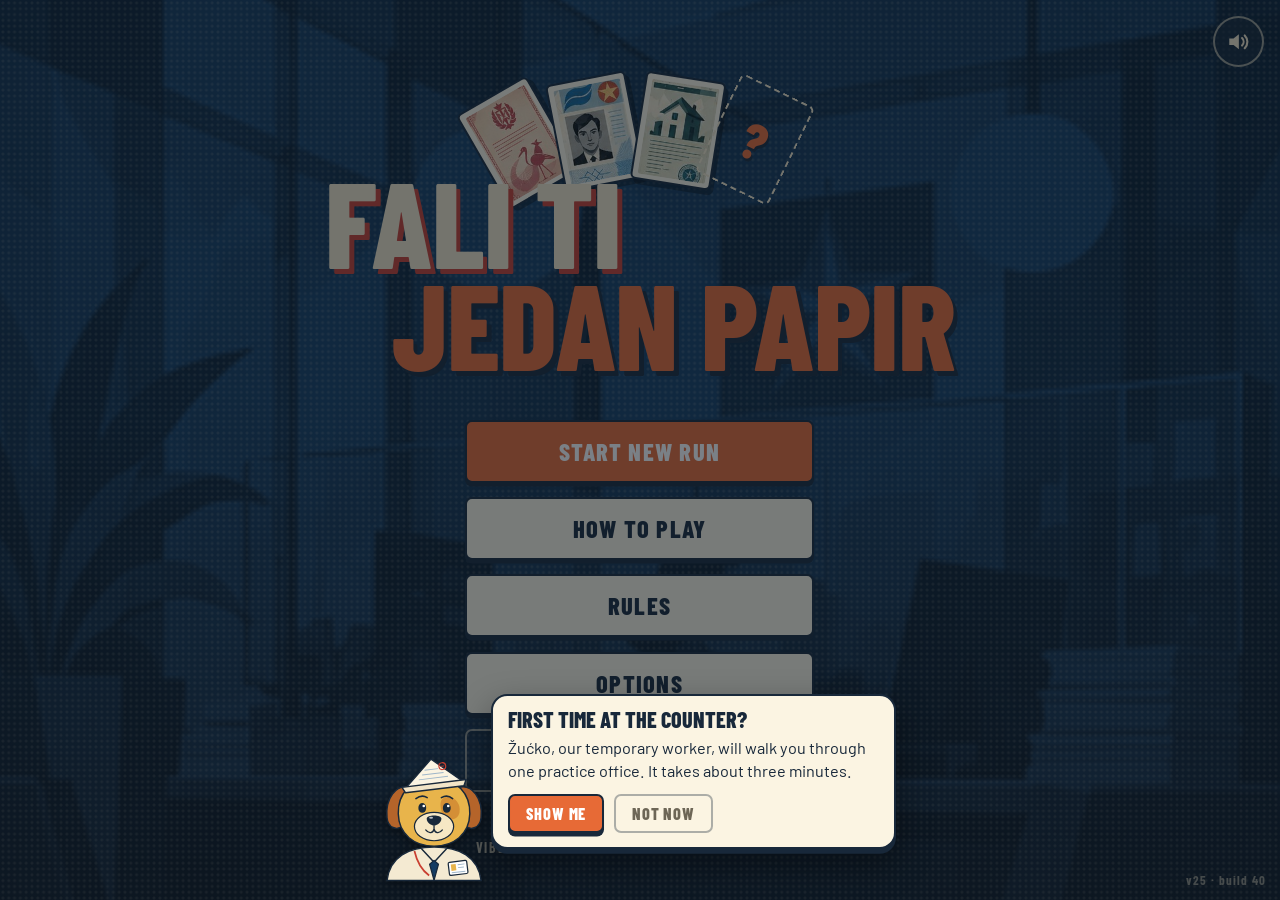
==== index.html @ 10c95b0d "v25: tutorial (practice office with Žućko, the puppy temp worker) and languages (Bosnian/Croatian, S" ====
<!doctype html>
<html lang="en"><head><meta charset="utf-8"><meta name="viewport" content="width=device-width,initial-scale=1,viewport-fit=cover"><meta name="apple-mobile-web-app-capable" content="yes"><meta name="theme-color" content="#e7d7b4">
<title>Fali Ti Jedan Papir</title>
<!-- icons: home screen (iOS, 180x180; apple-touch-icon.png sits next to this file too) and browser tab -->
<link rel="apple-touch-icon" sizes="180x180" href="[data-uri]">
<link rel="icon" type="image/svg+xml" href="data:image/svg+xml,%3Csvg%20xmlns%3D%22http%3A//www.w3.org/2000/svg%22%20viewBox%3D%220%200%2064%2064%22%3E%3Crect%20width%3D%2264%22%20height%3D%2264%22%20rx%3D%2214%22%20fill%3D%22%23153c62%22/%3E%3Crect%20x%3D%2214%22%20y%3D%228%22%20width%3D%2236%22%20height%3D%2248%22%20rx%3D%225%22%20fill%3D%22%2318283a%22%20fill-opacity%3D%22.35%22%20stroke%3D%22%23f2e5c8%22%20stroke-width%3D%224%22%20stroke-dasharray%3D%227%205%22%20transform%3D%22rotate%288%2032%2032%29%22/%3E%3Ctext%20x%3D%2233%22%20y%3D%2247%22%20text-anchor%3D%22middle%22%20font-family%3D%22Barlow%20Condensed%2CArial%20Narrow%2Csans-serif%22%20font-weight%3D%22800%22%20font-size%3D%2240%22%20fill%3D%22%23e76a36%22%20stroke%3D%22%2318283a%22%20stroke-width%3D%222%22%20paint-order%3D%22stroke%22%3E%3F%3C/text%3E%3C/svg%3E">
<link rel="icon" type="image/png" sizes="32x32" href="[data-uri]">
<meta name="claude:viewport-fit-sides" content="cover">
<link rel="preconnect" href="https://fonts.googleapis.com">
<link rel="preconnect" href="https://fonts.gstatic.com" crossorigin>
<link rel="stylesheet" href="https://fonts.googleapis.com/css2?family=Barlow+Condensed:wght@500;600;700;800&family=Barlow:wght@400;500;600;700&family=Fira+Sans+Extra+Condensed:wght@500;600;700;800&family=Fira+Sans:wght@400;500;600;700&family=Share+Tech+Mono&display=swap">
<style>
/* Layout: portrait one-screen game in 1980s Yugoslav-modernist government stationery.
   Pinned HUD tiles on top; scrolling middle (office backdrop + clerk intent, gossip, checklist); pinned hand of illustrated cards at the bottom.
   Deliberately single-theme: warm paper, ink navy, signal orange/red. */
:root{
  --paper:#f2e5c8; --paper-2:#fbf4e2; --wall:#e7d7b4; --ink:#18283a; --navy:#153c62;
  --orange:#e76a36; --red:#c93f31; --turquoise:#4c9e9b; --gold:#e8b44b; --sage:#7d9d80;
  --muted:#6d6656; --line:rgba(24,40,58,.16); --stamp:#4a3a8c;
  --radius-card:8px; --border-ink:2px;
  --shadow:0 1px 0 rgba(24,40,58,.10),0 4px 12px rgba(24,40,58,.14);
  --f-display:"Barlow Condensed","Fira Sans Extra Condensed","Arial Narrow","Helvetica Neue",Arial,sans-serif;
  --f-body:"Barlow","Fira Sans","Helvetica Neue",Arial,sans-serif;
  --f-led:"Share Tech Mono","Courier New",monospace;
  color-scheme:light;
}
html{height:100%;box-sizing:border-box}
body{height:100%;margin:0;background:var(--wall);color:var(--ink);font-family:var(--f-body);font-size:15px;overflow:hidden;
  background-image:radial-gradient(rgba(24,40,58,.05) 1px,transparent 1px);background-size:6px 6px}
*{box-sizing:border-box}
button{font:inherit;color:inherit;cursor:pointer}
button:focus-visible{outline:3px solid var(--turquoise);outline-offset:2px}
#app{height:100%;max-width:540px;margin:0 auto;display:flex;flex-direction:column;
  padding-left:max(12px,env(safe-area-inset-left,0px));padding-right:max(12px,env(safe-area-inset-right,0px))}
main{flex:1;min-height:0;overflow-y:auto;display:flex;flex-direction:column;gap:10px;padding-block:10px 14px}
main>*{flex-shrink:0}

/* ---------- HUD ---------- */
.hud{display:flex;flex-direction:column;gap:7px;padding-block:8px 8px;border-bottom:2px solid var(--ink)}
/* patience gets twice the room of time; neither shrinks below its contents */
.tiles{display:grid;grid-template-columns:minmax(max-content,2fr) minmax(max-content,1fr) auto auto auto;gap:6px}
.menubtn{display:grid;place-items:center;padding:4px 8px;min-width:0}
/* narrow phones: the dots already show the time left, so the number goes */
@media (max-width:430px){.tnum{display:none}}
.menubtn svg{width:24px;height:24px}
.tile.menubtn{display:grid;place-items:center}
.hbtn{text-align:left;cursor:pointer;border-color:rgba(24,40,58,.35);box-shadow:0 2px 0 rgba(24,40,58,.35)}
.hbtn:active{transform:translateY(2px);box-shadow:none}
.mapic{width:16px;height:16px;flex:0 0 auto}
.trail .stop-chip{font-size:10.5px}
.tile{background:var(--paper-2);border:1.5px solid var(--line);border-radius:6px;padding:4px 7px 5px;display:flex;flex-direction:column;gap:2px;min-width:0;box-shadow:0 1px 0 rgba(24,40,58,.08)}
.tile .lbl{font-family:var(--f-display);font-weight:700;font-size:10.5px;letter-spacing:.08em;text-transform:uppercase;color:var(--muted)}
.tile .val{display:flex;align-items:center;gap:5px;font-family:var(--f-display);font-weight:700;font-size:19px;line-height:1;font-variant-numeric:tabular-nums;white-space:nowrap}
.dots{display:flex;gap:3px}
.dot{width:12px;height:12px;border-radius:50%;border:2px solid var(--navy);background:transparent}
.dot.on{background:var(--navy);box-shadow:inset 0 -2px 0 rgba(0,0,0,.25)}
.heart{width:17px;height:15px;flex:0 0 auto}
.pbar{height:4px;background:var(--line);border-radius:2px;overflow:hidden;margin-top:1px}
.pbar i{display:block;height:100%;background:var(--red)}
.deckic{width:16px;height:18px;flex:0 0 auto}
.led{background:#1b1512;border-color:#000;color:#ff3b28}
.led .lbl{color:#bfa69a}
.led .val{font-family:var(--f-led);font-size:21px;letter-spacing:.06em;text-shadow:0 0 6px rgba(255,59,40,.65)}
.trail{display:flex;gap:5px;align-items:stretch}
.stop-chip{flex:1 1 auto;min-width:0;display:flex;align-items:center;gap:4px;padding:2px 5px 2px 2px;border-radius:5px;border:1.5px solid var(--line);background:var(--paper-2);font-family:var(--f-display);font-weight:700;font-size:11px;letter-spacing:.01em;text-transform:uppercase;color:var(--muted);white-space:nowrap;overflow:hidden}
.stop-chip img{width:20px;height:18px;object-fit:cover;border-radius:3px;flex:0 0 auto}
.stop-chip.now{border-color:var(--ink);color:var(--ink);background:#fff}
.stop-chip.done{opacity:.6}
.stop-chip.done span{text-decoration:line-through}
.relics{display:flex;gap:5px;flex-wrap:wrap}
.relic{font-family:var(--f-display);font-weight:600;font-size:12px;background:var(--paper-2);border:1.5px dashed var(--turquoise);color:#24605e;padding:0 7px;border-radius:10px}

/* ---------- office stage ---------- */
.stage{position:relative;border-radius:var(--radius-card);overflow:hidden;border:var(--border-ink) solid var(--ink);box-shadow:var(--shadow);background:var(--navy)}
.stage .bg{display:block;width:100%;height:266px;object-fit:cover;object-position:50% 60%;filter:brightness(.82) saturate(.9)}
/* the counter top along the bottom edge, so the half-figure reads as standing behind it */
.stage::after{content:"";position:absolute;left:0;right:0;bottom:0;height:16%;z-index:1;pointer-events:none;
  background:linear-gradient(to bottom,rgba(24,40,58,0),rgba(24,40,58,.55) 40%,rgba(24,40,58,.8))}
.portrait{position:absolute;left:-2%;bottom:0;height:calc(100% - 22px);width:auto;max-width:56%;object-fit:contain;object-position:left bottom;
  filter:drop-shadow(0 6px 14px rgba(0,0,0,.45));pointer-events:none}
.band{z-index:2}
.band{position:absolute;left:0;top:0;padding:5px 10px 6px;color:#fff;font-family:var(--f-display);line-height:1;border-bottom-right-radius:8px;box-shadow:0 2px 6px rgba(0,0,0,.25)}
.band b{display:block;font-weight:800;font-size:19px;letter-spacing:.03em;text-transform:uppercase}
.band span{font-weight:600;font-size:12.5px;letter-spacing:.04em;opacity:.9}
.intent{position:absolute;z-index:2;left:50%;right:8px;bottom:8px;display:flex;gap:9px;align-items:center;background:var(--paper-2);border:1.5px solid var(--ink);border-radius:7px;padding:6px 8px 6px 6px;box-shadow:0 3px 10px rgba(0,0,0,.25)}
.intent .face{width:48px;height:48px;border-radius:5px;object-fit:cover;flex:0 0 auto;border:1.5px solid var(--ink)}
.intent .txt{flex:1;min-width:0;display:flex;flex-direction:column;gap:1px}
.intent .k{font-family:var(--f-display);font-weight:700;font-size:10.5px;letter-spacing:.08em;text-transform:uppercase;color:var(--muted)}
.intent .who{font-family:var(--f-display);font-weight:700;font-size:15px;line-height:1.05}
.intent .act{font-family:var(--f-display);font-weight:800;font-size:17px;line-height:1.05;color:var(--red)}
.intent .eff{font-size:13px;line-height:1.25}
.intent .ic{width:34px;height:34px;flex:0 0 auto;color:var(--ink)}
.intent.blocked .act,.intent.blocked .eff{text-decoration:line-through;color:var(--muted)}
.intent.blocked .k{color:var(--turquoise)}

/* ---------- gossip: speech bubbles that pop up on the stage now and then ---------- */
.bubble{position:absolute;z-index:3;bottom:calc(var(--ib,74px) + 18px);left:40%;right:10px;background:#fff;border:2.5px solid var(--ink);border-radius:14px;padding:7px 12px 9px;
  box-shadow:4px 4px 0 rgba(24,40,58,.45);font-size:14px;font-weight:500;line-height:1.3;color:var(--ink);cursor:pointer;transform-origin:0 50%}
.bubble b{display:block;font-family:var(--f-display);font-weight:800;font-size:11px;letter-spacing:.1em;text-transform:uppercase;color:var(--red);line-height:1.1;margin-bottom:2px}
.bubble.c::before,.bubble.c::after{content:"";position:absolute;left:-14px;bottom:14px;border:7px solid transparent;border-right:14px solid var(--ink);border-left:0}
.bubble.c::after{left:-9.5px;bottom:16.5px;border-width:4.5px;border-right-width:10px;border-right-color:#fff}
.bubble.k{left:auto;right:16px;width:calc(60% - 26px);transform-origin:100% 50%;background:var(--paper-2);border-style:dashed}
.bubble.k b{color:var(--navy)}
.bubble.k::before,.bubble.k::after{content:"";position:absolute;right:-14px;bottom:14px;border:7px solid transparent;border-left:14px solid var(--ink);border-right:0}
.bubble.k::after{right:-9.5px;bottom:16.5px;border-width:4.5px;border-left-width:10px;border-left-color:var(--paper-2)}
.bubble.pop{animation:bubpop .28s cubic-bezier(.2,1.6,.4,1)}
.bubble.out{animation:bubout .22s ease-in forwards}
@keyframes bubpop{from{transform:scale(.3);opacity:0}to{transform:scale(1);opacity:1}}
@keyframes bubout{to{transform:scale(.6);opacity:0}}
@media (prefers-reduced-motion:reduce){.bubble.pop,.bubble.out{animation:none}}

/* ---------- checklist ---------- */
.check{position:relative;background:var(--paper-2);border:1.5px solid rgba(24,40,58,.35);border-radius:6px;box-shadow:3px 3px 0 #e2d2ad,6px 6px 0 #d8c59b,var(--shadow);margin-right:6px}
.check-head{display:flex;align-items:center;gap:8px;padding:8px 11px;border-bottom:1.5px solid rgba(24,40,58,.25)}
.logo{width:26px;height:26px;border-radius:4px;flex:0 0 auto;display:grid;place-items:center}
.logo svg{width:18px;height:18px}
.check-head b{font-family:var(--f-display);font-weight:800;font-size:19px;letter-spacing:.03em;text-transform:uppercase;line-height:1}
.check-head span{font-size:13px;color:var(--muted);border-left:1.5px solid var(--line);padding-left:8px;line-height:1.15;min-width:0}
.rows{list-style:none;margin:0;padding:2px 0}
.rows li{display:flex;align-items:center;gap:6px;padding-right:9px;border-bottom:1px solid var(--line)}
.rows li:last-child{border-bottom:0}
.row{flex:1;min-width:0;display:flex;align-items:center;gap:9px;padding:8px 4px 8px 11px;text-align:left;background:none;border:0}
.box{flex:0 0 24px;height:24px;border:2px solid var(--ink);border-radius:4px;display:grid;place-items:center;background:#fff}
.box svg{width:18px;height:18px;color:#fff}
.rows li{position:relative;transition:background .2s}
.rows li.done{background:linear-gradient(90deg,rgba(47,125,74,.2),rgba(47,125,74,.07));box-shadow:inset 6px 0 0 #2f7d4a}
.rows li.done .box{background:#2f7d4a;border-color:#2f7d4a;box-shadow:0 0 0 2px rgba(47,125,74,.25)}
.row.done .row-label .nm{color:#2c5c3d;text-decoration:line-through;text-decoration-thickness:2px;text-decoration-color:rgba(47,125,74,.75)}
.row.done .row-label em{color:#4f7a5c}
.row.done .thumb{opacity:.7;filter:grayscale(.4)}
.row-label .ok{font-family:var(--f-display);font-weight:800;font-size:12px;letter-spacing:.05em;text-transform:uppercase;color:#2f7d4a}
.mini-stamp.ok{color:#2f7d4a;border-color:#2f7d4a;font-size:13.5px;border-width:2.5px;opacity:1}
.rows li.fresh{animation:rowflash 1.1s ease-out}
.rows li.fresh .mini-stamp{animation:stampin .4s cubic-bezier(.2,1.6,.4,1)}
.rows li.fresh .box{animation:boxpop .35s cubic-bezier(.2,1.8,.4,1)}
@keyframes rowflash{0%{background:rgba(47,125,74,.55)}100%{}}
@keyframes stampin{from{transform:rotate(-6deg) scale(2.6);opacity:0}to{transform:rotate(-6deg) scale(1);opacity:1}}
@keyframes boxpop{from{transform:scale(.4)}to{transform:scale(1)}}
.check-head .count{margin-left:auto;border:0;padding:0;font-family:var(--f-display);font-weight:800;font-size:14px;letter-spacing:.04em;color:#2f7d4a;white-space:nowrap}
.thumb{width:26px;height:34px;flex:0 0 auto;border-radius:2px;border:1px solid rgba(24,40,58,.3);object-fit:cover;background:#fff}
.row-label{flex:1;min-width:0;display:flex;flex-direction:column;gap:1px}
.row-label .nm{font-weight:600;font-size:14.5px;line-height:1.15}
.row-label em{font-style:normal;color:var(--muted);font-size:12.5px;line-height:1.2}
.row-label .have{font-family:var(--f-display);font-weight:700;font-size:12px;letter-spacing:.03em;color:#2f7d4a}
.row-label .have.no{color:var(--red)}
.row.done .row-label .nm{color:var(--muted)}
.tag{font-family:var(--f-display);font-size:11px;font-weight:800;letter-spacing:.08em;text-transform:uppercase;padding:1px 6px;border-radius:3px;white-space:nowrap}
.tag.new{border:1.5px solid var(--muted);color:var(--muted)}
.tag.ft{background:var(--red);color:#fff}
.tag.heard{border:1.5px dashed var(--navy);color:var(--navy)}
.rows li.heard{background:repeating-linear-gradient(-45deg,rgba(21,60,98,.05) 0 6px,transparent 6px 12px)}
.row.ghost{cursor:default}
.row.ghost .box{border-style:dashed;border-color:rgba(24,40,58,.45);background:transparent}
.row.ghost .thumb{opacity:.55;filter:grayscale(.6)}
.row.ghost .row-label .nm{font-style:italic;color:#3b4a5c}
.rows li.heard.none .row-label .nm{font-weight:500}
.card .heardmark{position:absolute;top:38%;left:-7px;transform:rotate(-10deg);background:var(--navy);color:#fffbe8;border:2px solid #fffbe8;font-family:var(--f-display);font-weight:800;font-size:11px;letter-spacing:.08em;text-transform:uppercase;padding:1px 6px;border-radius:4px;pointer-events:none;z-index:3;box-shadow:0 2px 4px rgba(0,0,0,.3)}
.card.heard.tossing{opacity:.8}
.heardnote{display:block;color:var(--navy);font-style:italic}
.mini-stamp{font-family:var(--f-display);font-weight:800;font-size:12.5px;letter-spacing:.08em;color:var(--stamp);border:2px solid var(--stamp);border-radius:3px;padding:0 5px;transform:rotate(-6deg);text-transform:uppercase;white-space:nowrap;opacity:.85}
.mini-stamp.bribe{color:var(--red);border-color:var(--red)}
.row.pick{background:rgba(76,158,155,.14);outline:2px dashed var(--turquoise);outline-offset:-3px}
.fetch{flex:0 0 auto;font-family:var(--f-display);font-weight:800;font-size:13px;letter-spacing:.04em;text-transform:uppercase;border:2px solid var(--ink);background:#fff;border-radius:5px;padding:5px 8px;white-space:nowrap;box-shadow:0 2px 0 var(--ink)}
.fetch:active{transform:translateY(2px);box-shadow:none}
.fetch.urgent{border-color:var(--red);color:var(--red);box-shadow:0 2px 0 var(--red)}
.ftmeter{display:flex;align-items:center;gap:8px;padding:7px 11px 9px;border-top:1.5px solid rgba(24,40,58,.2);font-family:var(--f-display);font-size:12px;font-weight:700;text-transform:uppercase;letter-spacing:.08em;color:var(--muted)}
.segs{display:flex;gap:3px;flex:1}
.seg{height:7px;flex:1;background:var(--line);border-radius:2px}
.seg.on{background:#2f7d4a}
.ftmeter.hot{color:var(--red)}


.log{font-size:13px;color:var(--muted);min-height:1.3em;line-height:1.35;margin:0;padding-inline:2px}
.banner{background:var(--navy);color:#fff;padding:7px 10px;border-radius:6px;display:flex;justify-content:space-between;align-items:center;gap:8px;font-weight:600;font-size:13.5px;flex-wrap:wrap}
.banner.warn{background:var(--red)}
.banner .bb{display:flex;gap:6px}
.banner button{background:transparent;border:1.5px solid currentColor;padding:3px 10px;border-radius:4px;color:inherit;font-weight:700}
.banner button.solid{background:#fff;color:var(--ink);border-color:#fff}

/* ---------- dock + cards ---------- */
#app{position:relative}
/* nothing inside the game (e.g. hand cards sticking out past the edges) may widen the page: on iOS a page wider than
   the screen steals vertical swipes from the office/checklist scroller */
@media (max-width:540px){#app{overflow:hidden;overflow:clip}}
main.withdock{padding-bottom:342px;scroll-padding-bottom:342px}
.dock{position:absolute;left:0;right:0;bottom:0;z-index:5;pointer-events:none;
  background:linear-gradient(to bottom,rgba(231,215,180,0) 0,var(--wall) 24px,var(--wall) 66px,rgba(231,215,180,.84) 104px,rgba(231,215,180,.92) 100%);
  padding:22px max(12px,env(safe-area-inset-right,0px)) 0 max(12px,env(safe-area-inset-left,0px));display:flex;flex-direction:column;gap:4px}
.dock>*{pointer-events:auto}
.dock>.lane,.dock>.fanwrap{pointer-events:none} /* only the cards and buttons inside catch touches; swipes in the gaps scroll the page */
.dock .card{pointer-events:auto}
.ledmini{display:flex;align-items:center;gap:6px;background:#1b1512;color:#ff3b28;border-radius:6px;padding:4px 8px;border:1.5px solid #000}
.ledmini b{font-family:var(--f-led);font-size:22px;line-height:1;text-shadow:0 0 6px rgba(255,59,40,.65);font-weight:400}
.ledmini span{font-family:var(--f-display);font-weight:700;font-size:9.5px;letter-spacing:.06em;text-transform:uppercase;color:#bfa69a;line-height:1.05}
button.piles{background:none;border:0;padding:4px 0;text-decoration:underline;text-decoration-color:rgba(24,40,58,.3);text-underline-offset:3px}
.lane{display:flex;gap:9px;overflow-x:auto;padding:16px 4px 4px;scroll-snap-type:x proximity;min-height:30px}
/* Radial fan: every card pivots around the centre of the round End-turn button, which sits half below the screen edge. */
.fanwrap{--pc:calc(20px + env(safe-area-inset-bottom,0px)*.6);--r:70px;position:relative;height:calc(var(--pc) + var(--r) + 212px);margin:0 calc(-1*max(12px,env(safe-area-inset-left,0px)))}
.lane.fan{position:absolute;inset:0;display:block;padding:0;min-height:0;overflow:visible;touch-action:none;pointer-events:none}
.lane.fan .empty{position:absolute;left:0;right:0;bottom:calc(var(--pc) + 80px);text-align:center}
.lane.fan .card{position:absolute;left:50%;bottom:calc(var(--pc) + var(--r));width:122px;height:200px;margin-left:-61px;transform-origin:50% calc(100% + var(--r));
  transform:rotate(var(--rot,0deg)) translateY(var(--lift,0px));touch-action:none;transition:transform .12s ease-out,opacity .12s,filter .12s}
.lane.fan .card:active{--lift:0px}
.endbtn{position:absolute;left:50%;bottom:calc(var(--pc) - 80px);width:160px;height:160px;margin-left:-80px;border-radius:50%;z-index:90;pointer-events:auto;background:none;border:0;padding:0;color:#fff;-webkit-tap-highlight-color:transparent}
.endbtn svg{position:absolute;inset:0;width:100%;height:100%;overflow:visible;pointer-events:none}
.endbtn .face{position:absolute;left:50%;top:50%;width:118px;height:118px;margin:-59px 0 0 -59px;border-radius:50%;border:3px solid var(--ink);
  background:radial-gradient(circle at 50% 28%,#f39a63,var(--orange) 52%,#c6532a);box-shadow:inset 0 3px 0 rgba(255,255,255,.3);display:flex;justify-content:center;padding-top:22px;transition:transform .08s,background .2s}
.endbtn:active .face{transform:translateY(3px) scale(.98)}
.endbtn .et{font-family:var(--f-display);font-weight:800;font-size:15.5px;letter-spacing:.07em;text-transform:uppercase;line-height:1;text-shadow:0 1px 0 rgba(0,0,0,.28);white-space:nowrap}
.endbtn .bezel{fill:none;stroke:#1b1512;stroke-width:21}
.endbtn .seg{fill:none;stroke-width:6;stroke-linecap:butt;stroke:#4b1a14;transition:stroke .3s}
.endbtn .seg.on{stroke:#ff3b28;filter:drop-shadow(0 0 3px rgba(255,59,40,.85))}
.endbtn .arcl{font-family:var(--f-display);font-weight:700;font-size:9.5px;letter-spacing:.14em;fill:#bfa69a;text-transform:uppercase}
.endbtn.low .arcl{fill:#ff6a55}
.endbtn.low .seg.on{animation:ledblink 1s steps(2,end) infinite}
@keyframes ledblink{50%{opacity:.3}}
.endbtn::before{content:'';position:absolute;inset:-3px;border-radius:50%;pointer-events:none}
.endbtn.ready::before{animation:readyglow 1.6s ease-in-out infinite}
@keyframes readyglow{0%,100%{box-shadow:0 0 0 0 rgba(231,106,54,.6)}60%{box-shadow:0 0 0 12px rgba(231,106,54,0)}}
.endbtn.keepmode .face{background:radial-gradient(circle at 50% 28%,#5db0ab,#2d6f6c 60%,#235855)}
.pilebtn{position:absolute;bottom:calc(var(--pc) + 2px);z-index:85;pointer-events:auto;display:flex;flex-direction:column;align-items:center;gap:1px;background:var(--paper-2);border:2px solid var(--ink);border-radius:8px;padding:4px 8px 3px;box-shadow:0 2px 0 var(--ink);min-width:50px}
.pilebtn b{font-family:var(--f-display);font-weight:800;font-size:19px;line-height:1;font-variant-numeric:tabular-nums}
.pilebtn span{font-family:var(--f-display);font-weight:700;font-size:9.5px;letter-spacing:.08em;text-transform:uppercase;color:var(--muted)}
.pilebtn.l{left:max(12px,env(safe-area-inset-left,0px))}.pilebtn.r{right:max(12px,env(safe-area-inset-right,0px))}
@media (prefers-reduced-motion:reduce){.endbtn.low .seg.on,.endbtn.ready::before{animation:none}}
.lane.fan .card .nm{font-size:14px}
.card img{-webkit-user-drag:none;user-drag:none;pointer-events:none}
.lane.fan .card .art{height:74px}
.lane.fan .card.press{--lift:-12px;z-index:79!important}
.lane.fan .card.launch{--lift:-56px!important;outline-color:#2f7d4a!important;box-shadow:0 0 0 4px rgba(47,125,74,.35),0 12px 26px rgba(0,0,0,.35)!important}
.lane.fan .card.peek{--lift:-28px;z-index:80!important;outline:3px solid var(--orange);outline-offset:1px;box-shadow:0 10px 24px rgba(0,0,0,.35)}
.lane.peeking .card:not(.peek){filter:brightness(.88) saturate(.8)}
.lane.fan .card .tx{display:-webkit-box;-webkit-line-clamp:3;-webkit-box-orient:vertical;overflow:hidden}
.controls .btn{white-space:nowrap}
.lane.fan .card.off{opacity:.85;filter:grayscale(.75) brightness(.96)}
.lane .empty{font-size:13px;color:var(--muted);align-self:center}
.card{--c:#efe3c6;flex:0 0 118px;height:194px;scroll-snap-align:start;position:relative;display:flex;flex-direction:column;align-items:center;text-align:center;
  padding:6px 6px 7px;background:var(--c);border:1.5px solid rgba(24,40,58,.45);border-radius:var(--radius-card);box-shadow:var(--shadow);transition:transform .12s,opacity .12s}
.card{transform:translateY(var(--lift,0px)) rotate(var(--rot,0deg)) translateY(var(--dy,0px));-webkit-touch-callout:none;-webkit-user-select:none;user-select:none}
.card:active{--lift:-4px}
.card .nm{font-family:var(--f-display);font-weight:800;font-size:13.5px;line-height:1;letter-spacing:.02em;text-transform:uppercase;min-height:27px;display:flex;align-items:center;justify-content:center;text-wrap:balance}
.card .sub{font-family:var(--f-display);font-weight:700;font-size:10px;letter-spacing:.1em;text-transform:uppercase;margin-top:2px;padding:0 5px;border-radius:3px;background:rgba(255,255,255,.55);color:var(--ink)}
.card .sub.copy{background:#fff;color:var(--muted);outline:1px dashed var(--muted)}
.card .sub.certified{background:var(--stamp);color:#fff}
.card .sub.shady{background:var(--ink);color:var(--gold)}
.art{position:relative;width:100%;height:68px;margin-top:5px;border-radius:4px;overflow:hidden;border:1.5px solid rgba(24,40,58,.4);background:#fff;flex:0 0 auto}
.art img{width:100%;height:100%;object-fit:cover;display:block}
.card.doc .art img{object-position:50% 40%}
.art.copy img{filter:grayscale(1) contrast(1.15) brightness(1.05)}
.art.certified img{filter:grayscale(1) contrast(1.1)}
.seal{position:absolute;right:3px;bottom:3px;width:34px;height:34px;border-radius:50%;border:2px solid var(--stamp);color:var(--stamp);font-family:var(--f-display);font-weight:800;font-size:7.5px;letter-spacing:.04em;display:grid;place-items:center;transform:rotate(-12deg);background:rgba(255,255,255,.55);line-height:1}
.fallback{width:100%;height:100%;display:grid;place-items:center;background:repeating-linear-gradient(#fff 0 6px,#e9e3d3 6px 7px)}
.fallback svg{width:38px;height:38px;color:var(--ink);opacity:.8}
.costs{display:flex;align-items:center;justify-content:center;gap:4px;margin-top:-13px;position:relative;z-index:1;height:26px}
.cost{width:26px;height:26px;border-radius:50%;background:var(--ink);color:#fff;display:grid;place-items:center;font-family:var(--f-display);font-weight:800;font-size:16px;line-height:1;border:2px solid #fff;box-shadow:0 1px 3px rgba(0,0,0,.3)}
.cost.free{background:#fff;color:var(--ink);border-color:var(--ink)}
.pcost{display:flex;align-items:center;gap:2px;height:22px;padding:0 6px 0 4px;border-radius:11px;background:var(--red);color:#fff;font-family:var(--f-display);font-weight:800;font-size:13px;border:2px solid #fff;box-shadow:0 1px 3px rgba(0,0,0,.3)}
.pcost svg{width:11px;height:10px}
.card .tx{font-size:11px;line-height:1.2;margin-top:3px;font-weight:500}
.card .foot{margin-top:auto;font-family:var(--f-display);font-weight:700;font-size:10.5px;letter-spacing:.05em;text-transform:uppercase;color:var(--muted)}
.card.shady{border:2px dashed rgba(24,40,58,.6)}
.card.off{opacity:.45;filter:saturate(.5)}
.card.targetable{outline:3px dashed var(--turquoise);outline-offset:2px}
.card.keep{--lift:-14px;outline:3px solid var(--turquoise);outline-offset:1px}
.card.keep::after{content:var(--t-keep,'KEEP');position:absolute;top:-10px;left:50%;transform:translateX(-50%);background:var(--turquoise);color:#fff;font-family:var(--f-display);font-weight:800;font-size:11px;letter-spacing:.08em;padding:1px 8px;border-radius:9px;border:2px solid #fff}
.card.tossing{opacity:.55;filter:saturate(.4)}
.banner.keepbar{background:#2d6f6c}
.card.armed{--lift:-14px;z-index:40!important;outline:3px solid var(--orange);outline-offset:1px}
.controls{display:flex;align-items:center;gap:10px}
.piles{font-family:var(--f-display);font-weight:700;font-size:12.5px;letter-spacing:.04em;text-transform:uppercase;color:var(--muted);font-variant-numeric:tabular-nums}
.spacer{flex:1}
.btn{font-family:var(--f-display);font-weight:800;font-size:16px;letter-spacing:.05em;text-transform:uppercase;border:2px solid var(--ink);background:#fff;padding:9px 16px;border-radius:6px;box-shadow:0 3px 0 var(--ink)}
.btn:active{transform:translateY(3px);box-shadow:none}
.btn.primary{background:var(--orange);color:#fff}
.btn.quiet{background:transparent;box-shadow:none;border-color:rgba(24,40,58,.35);color:var(--muted)}

/* ---------- other screens ---------- */
.sheet-x{position:sticky;top:0;z-index:2;align-self:flex-end;margin:-6px -5px -46px 0;width:40px;height:40px;padding:0;border-radius:50%;border:2px solid var(--ink);background:#fff;color:var(--ink);box-shadow:0 2px 0 var(--ink);display:grid;place-items:center}
.sheet-x svg{width:18px;height:18px}
.sheet-x:active{transform:translateY(2px);box-shadow:none}
.sheet{background:var(--paper-2);border:1.5px solid rgba(24,40,58,.3);border-radius:8px;box-shadow:var(--shadow);padding:16px 15px;display:flex;flex-direction:column;gap:12px}
.sheet h2{margin:0;font-family:var(--f-display);font-weight:800;font-size:28px;line-height:1;text-transform:uppercase;letter-spacing:.01em;text-wrap:balance}
.sheet p{margin:0;font-size:15px;line-height:1.5;max-width:62ch}
.kicker{font-family:var(--f-display);font-size:12.5px;letter-spacing:.1em;text-transform:uppercase;color:var(--muted);font-weight:700}
.poster{display:flex;gap:12px;align-items:flex-end}
.title{margin:0;font-family:var(--f-display);font-weight:800;font-size:58px;line-height:.86;letter-spacing:-.01em;text-transform:uppercase}
.title span{display:block}
.title .t1{color:var(--ink)}.title .t2{color:var(--red)}.title .t3{color:var(--navy)}
/* ---------- title screen: office backdrop in navy duotone, logo comped from document cards, stacked menu ---------- */
.ts-bg{position:fixed;inset:0;z-index:0;overflow:hidden;background:var(--navy)}
.ts-bg img{width:100%;height:100%;object-fit:cover;object-position:50% 45%;filter:grayscale(1) contrast(1.15) brightness(1.05);mix-blend-mode:multiply;opacity:.55;transform:scale(1.04)}
.ts-bg::before{content:"";position:absolute;inset:0;background:linear-gradient(180deg,rgba(21,60,98,.15),rgba(21,60,98,.35) 45%,rgba(24,40,58,.92))}
.ts-bg::after{content:"";position:absolute;inset:0;background-image:radial-gradient(rgba(242,229,200,.13) 1.2px,transparent 1.4px);background-size:5px 5px}
main.ts{position:relative;z-index:1;justify-content:center;align-items:center;gap:0;padding:28px 0 calc(22px + env(safe-area-inset-bottom,0px));text-align:center;color:var(--paper)}
.ts-logo{position:relative;display:flex;flex-direction:column;align-items:center;margin:auto 0 40px}
.ts-papers{position:relative;width:236px;height:112px;margin-bottom:-12px}
.ts-p{position:absolute;bottom:0;left:50%;width:70px;height:94px;margin-left:-35px;transform:translateX(var(--x)) rotate(var(--r));border-radius:5px;border:2px solid var(--ink);background:var(--paper-2);padding:4px;box-shadow:3px 4px 0 rgba(0,0,0,.35);transform-origin:50% 140%}
.ts-p img{width:100%;height:100%;object-fit:cover;border-radius:2px;display:block;filter:saturate(.9)}
.ts-p.miss{background:transparent;border:2.5px dashed var(--paper);box-shadow:none;display:grid;place-items:center;font-family:var(--f-display);font-weight:800;font-size:44px;color:var(--orange);text-shadow:2px 2px 0 var(--ink)}
.ts-title{margin:0;position:relative;font-family:var(--f-display);font-weight:800;text-transform:uppercase;line-height:.84;letter-spacing:-.005em;font-size:clamp(60px,19vw,96px);text-align:left}
.ts-title span{display:block;white-space:nowrap;width:max-content}
.ts-title .l1{color:var(--paper);text-shadow:4px 4px 0 var(--red)}
.ts-title .l2{color:var(--orange);margin-left:.55em;text-shadow:4px 4px 0 var(--ink)}
.ts-ver{position:fixed;z-index:2;right:max(12px,env(safe-area-inset-right,0px));bottom:max(10px,env(safe-area-inset-bottom,0px));font-family:var(--f-display);font-weight:700;font-size:11px;letter-spacing:.08em;color:rgba(242,229,200,.55);pointer-events:none;user-select:none}
.ts-menu{display:flex;flex-direction:column;gap:12px;width:min(300px,82%)}
.ts-menu .btn{font-size:21px;padding:13px 16px;background:var(--paper-2);color:var(--ink)}
.ts-menu .btn.primary{background:var(--orange);color:#fff}
.ts-menu .btn.quiet{background:transparent;color:var(--paper);border-color:rgba(242,229,200,.55);box-shadow:none}
/* Menu hover: a springy grow + tilt. The overshooting curve on the way in makes it "boing" into place; release eases back a little slower. Each button tilts its own way. */
.ts-menu .btn{transition:transform .32s cubic-bezier(.34,1.56,.64,1),box-shadow .25s ease,background-color .2s,border-color .2s;will-change:transform}
.ts-menu .btn:nth-child(1){--tilt:-2.5deg}.ts-menu .btn:nth-child(2){--tilt:2deg}.ts-menu .btn:nth-child(3){--tilt:-1.5deg}
@media (hover:hover){
  .ts-menu .btn:hover{transform:scale(1.07) rotate(var(--tilt));box-shadow:0 7px 0 var(--ink),0 12px 22px rgba(0,0,0,.28);transition:transform .38s cubic-bezier(.34,1.8,.5,1),box-shadow .25s ease}
  .ts-menu .btn.quiet:hover{border-color:var(--paper);background:rgba(242,229,200,.08);box-shadow:none}
}
.ts-menu .btn:active{transform:scale(.96) rotate(calc(var(--tilt) * -.5));box-shadow:0 1px 0 var(--ink);transition-duration:.08s}
.ts-menu .btn:focus-visible{transform:scale(1.05) rotate(var(--tilt))}
@media (prefers-reduced-motion:reduce){.ts-menu .btn,.ts-menu .btn:hover,.ts-menu .btn:active{transform:none;transition:none}}
/* pause menu */
.panel.pause{z-index:40;align-items:center;background:rgba(24,40,58,.62)}
.pm-in{max-width:420px;height:auto;max-height:100%;display:flex;flex-direction:column;gap:10px;position:relative;padding-top:22px}
.panel.pause .panel-in>.pclose{position:sticky;align-self:flex-end;float:none}
/* card list, map and the option sub-pages: a round X pinned in the top-right corner, like the rules page */
.panel:not(.pause) .panel-in{display:flex;flex-direction:column}
.panel-in>*{flex-shrink:0}
.panel-in>.sheet-x{margin:-4px -2px -46px 0}
.pm-in>.sheet-x{margin:-10px -2px -40px 0}
.panel-in>.sheet-x+.kicker,.panel-in>.sheet-x+h2{padding-right:46px}
.pm-in .rules{margin-top:4px}
.pm-btns{display:flex;flex-direction:column;gap:10px;margin-top:6px}
.pm-btns .btn{font-size:19px;padding:11px 16px}
.btn.danger{color:var(--red);border-color:rgba(201,63,49,.55)}
.btn.primary.danger{background:var(--red);color:#fff;border-color:var(--ink)}
/* feedback form in the pause menu */
.fb-types{display:flex;gap:8px;flex-wrap:wrap}
.fb-types .btn{flex:1;font-size:15px;padding:8px 10px;box-shadow:0 2px 0 var(--ink)}
.fb-types .btn[aria-pressed="true"]{background:var(--ink);color:var(--paper)}
.fb-in{width:100%;box-sizing:border-box;font:inherit;font-size:16px;color:var(--ink);background:#fff;border:2px solid var(--ink);border-radius:6px;padding:9px 11px}
textarea.fb-in{min-height:120px;resize:vertical}
.fb-in:focus{outline:3px solid var(--turquoise);outline-offset:1px}
.fb-note{margin:0;font-size:12.5px;color:var(--muted)}
.fb-err{margin:0;font-size:14px;color:var(--red);font-weight:700}
/* PAUZA sign, in three beats when the menu opens: the shade fades in, then the sign drops straight down from the top
   edge (gravity: slow start, fast finish), then it swings a little on its strings, pivoting at the ceiling, and settles.
   Two layers so the moves don't fight: .pause-sign falls (up/down only), .ps-swing rotates. */
.panel.pause{flex-direction:column;align-items:center;padding-top:clamp(132px,19vh,200px)}
.pause-sign{position:absolute;top:0;left:0;right:0;margin:0 auto;width:max-content;z-index:2;pointer-events:none}
.ps-swing{position:relative;transform-origin:50% 0;padding-top:clamp(30px,6vh,64px);display:flex;flex-direction:column;align-items:center}
.ps-swing::before,.ps-swing::after{content:"";position:absolute;top:0;height:calc(clamp(30px,6vh,64px) + 10px);width:3px;background:var(--ink);border-radius:2px}
.ps-swing::before{left:22%}.ps-swing::after{right:22%}
.pause-sign b{position:relative;display:block;background:var(--paper);border:4px solid var(--ink);border-radius:8px;padding:.05em .5em .02em;
  font-family:var(--f-display);font-weight:800;font-size:clamp(46px,11vw,96px);line-height:1;letter-spacing:.14em;text-transform:uppercase;color:var(--red);
  box-shadow:0 6px 0 var(--ink),0 18px 34px rgba(0,0,0,.35);background-image:repeating-linear-gradient(90deg,rgba(24,40,58,.03) 0 3px,transparent 3px 7px)}
.pause-sign b::before,.pause-sign b::after{content:"";position:absolute;top:8px;width:9px;height:9px;border-radius:50%;background:var(--ink)}
.pause-sign b::before{left:calc(22% - 3px)}.pause-sign b::after{right:calc(22% - 3px)}
.pause-sign small{margin-top:10px;font-family:var(--f-display);font-weight:800;font-size:clamp(13px,2.4vw,17px);letter-spacing:.2em;text-transform:uppercase;color:var(--paper);text-shadow:0 1px 0 var(--ink)}
@keyframes shadein{from{background-color:rgba(24,40,58,0)}}
@keyframes boxin{from{opacity:0;transform:translateY(10px)}}
@keyframes signfall{from{transform:translateY(-140%)}to{transform:translateY(0)}}
@keyframes signswing{0%{transform:rotate(0)}18%{transform:rotate(3.2deg)}42%{transform:rotate(-2.2deg)}64%{transform:rotate(1.2deg)}84%{transform:rotate(-.5deg)}100%{transform:rotate(0)}}
.panel.pause.enter{animation:shadein .28s ease-out both}
.panel.pause.enter .pm-in{animation:boxin .28s ease-out .08s both}
.pause-sign.drop{animation:signfall .34s cubic-bezier(.55,0,.95,.45) .32s both}
.pause-sign.drop .ps-swing{animation:signswing 1.5s ease-in-out .66s both}
@media (prefers-reduced-motion:reduce){.panel.pause.enter,.panel.pause.enter .pm-in,.pause-sign.drop,.pause-sign.drop .ps-swing{animation:none}}
.ts-sound{position:fixed;z-index:3;top:max(14px,env(safe-area-inset-top,0px));right:max(14px,env(safe-area-inset-right,0px));width:44px;height:44px;border-radius:50%;
  display:grid;place-items:center;background:rgba(24,40,58,.55);border:2px solid rgba(242,229,200,.6);color:var(--paper);padding:0}
.ts-sound svg{width:22px;height:22px}
.ts-sound.light{background:var(--paper-2);border-color:var(--ink);color:var(--ink);box-shadow:0 2px 0 var(--ink)}
.ts-carry{margin-top:16px;font-size:13.5px;color:var(--gold);max-width:300px}
.ts-foot{margin-top:auto;padding-top:22px;font-family:var(--f-display);font-weight:700;font-size:12px;letter-spacing:.12em;text-transform:uppercase;color:rgba(242,229,200,.7);margin-bottom:16px}
@media (max-height:640px){.ts-papers{height:84px;transform:scale(.8)}.ts-logo{margin-bottom:24px}.ts-title{font-size:clamp(52px,15vw,80px)}}
/* Whimsy: each paper bobs and sways on its own slow loop (different lengths and offsets, so they never move in sync); the missing one wobbles more. */
@keyframes tsfloat{0%,100%{transform:translateX(var(--x)) translateY(0) rotate(var(--r))}30%{transform:translateX(calc(var(--x) + 2px)) translateY(-7px) rotate(calc(var(--r) + 3deg))}65%{transform:translateX(calc(var(--x) - 2px)) translateY(-3px) rotate(calc(var(--r) - 2.5deg))}}
@keyframes tswobble{0%,100%{transform:translateX(var(--x)) translateY(0) rotate(var(--r))}25%{transform:translateX(calc(var(--x) + 3px)) translateY(-9px) rotate(calc(var(--r) + 7deg))}55%{transform:translateX(var(--x)) translateY(-4px) rotate(calc(var(--r) - 5deg))}80%{transform:translateX(calc(var(--x) - 2px)) translateY(-8px) rotate(calc(var(--r) + 3deg))}}
@media (prefers-reduced-motion:no-preference){.ts-p{animation:tsfloat var(--t,5s) ease-in-out var(--d,0s) infinite}.ts-p.miss{animation-name:tswobble}
  .ts-logo{animation:tsin .5s cubic-bezier(.2,1.3,.4,1)}@keyframes tsin{from{transform:translateY(-14px) scale(.96);opacity:0}}}
.route{display:grid;grid-template-columns:repeat(5,1fr);gap:5px}
.route figure{margin:0;display:flex;flex-direction:column;gap:3px}
.route img{width:100%;aspect-ratio:4/3;object-fit:cover;border-radius:5px;border:1.5px solid rgba(24,40,58,.35)}
.route figcaption{font-family:var(--f-display);font-weight:700;font-size:11.5px;line-height:1.05;text-transform:uppercase;letter-spacing:.03em}
.route figcaption small{display:block;color:var(--muted);font-weight:600;text-transform:none;letter-spacing:0;font-size:11px}
.rules{margin:0;padding-left:18px;font-size:14px;line-height:1.45;display:flex;flex-direction:column;gap:5px}
.costlist{display:flex;flex-direction:column;gap:6px;font-size:14.5px;border-top:1.5px solid var(--line);border-bottom:1.5px solid var(--line);padding-block:9px}
.costlist div{display:flex;gap:8px}
.costlist b{font-family:var(--f-display);flex:0 0 74px;color:var(--muted);font-size:12.5px;letter-spacing:.06em;text-transform:uppercase;padding-top:2px}
.choices{display:flex;flex-direction:column;gap:8px}
.choice{display:flex;flex-direction:column;gap:2px;text-align:left;padding:11px 12px;border:2px solid var(--ink);background:#fff;border-radius:6px;box-shadow:0 3px 0 var(--ink)}
.choice.pic{display:grid;grid-template-columns:64px 1fr;column-gap:10px;align-items:center}
.choice.pic img{grid-row:span 2;width:64px;height:48px;object-fit:cover;border-radius:4px;border:1.5px solid var(--line)}
.choice b{font-family:var(--f-display);font-weight:800;font-size:18px;text-transform:uppercase;letter-spacing:.02em}
.choice span{font-size:13.5px;color:var(--muted)}
.btnrow{display:flex;gap:8px;flex-wrap:wrap}
.card-row{display:flex;gap:10px;flex-wrap:wrap;justify-content:center;padding-top:8px}
.hero-img{width:100%;height:150px;object-fit:cover;border-radius:6px;border:1.5px solid rgba(24,40,58,.35)}
.big-stamp{align-self:flex-start;font-family:var(--f-display);font-weight:800;font-size:30px;letter-spacing:.06em;color:var(--stamp);border:3.5px solid var(--stamp);border-radius:6px;padding:2px 12px;transform:rotate(-4deg);text-transform:uppercase}
.big-stamp.red{color:var(--red);border-color:var(--red)}
.carry{border:2px dashed var(--turquoise);border-radius:6px;padding:8px 10px;font-size:14px;color:#24605e;font-weight:600}
.stats{display:grid;grid-template-columns:repeat(4,1fr);gap:8px;font-variant-numeric:tabular-nums}
.stats div{border-top:2.5px solid var(--ink);padding-top:4px;font-family:var(--f-display);font-weight:700;font-size:11.5px;color:var(--muted);text-transform:uppercase;letter-spacing:.06em}
.stats b{display:block;font-size:30px;color:var(--ink);letter-spacing:0;line-height:1}

/* ---------- side pages ---------- */
.panel{position:fixed;inset:0;z-index:15;background:rgba(24,40,58,.45);display:flex;justify-content:center;padding:max(10px,env(safe-area-inset-top,0px)) max(10px,env(safe-area-inset-right,0px)) 10px max(10px,env(safe-area-inset-left,0px))}
.panel-in{position:relative;width:100%;max-width:520px;background:var(--paper-2);border:2px solid var(--ink);border-radius:10px;overflow-y:auto;padding:16px 14px 20px;box-shadow:0 10px 30px rgba(0,0,0,.35)}
.panel h2{margin:0 0 4px;font-family:var(--f-display);font-weight:800;font-size:26px;text-transform:uppercase}
.panel h3{margin:16px 0 6px;font-family:var(--f-display);font-weight:800;font-size:15px;text-transform:uppercase;letter-spacing:.06em;display:flex;gap:6px;align-items:baseline}
.panel h3 span{font-size:13px;color:var(--muted)}
.panel .lead{margin:0;font-size:14px;color:var(--muted);max-width:52ch}
.panel .none{margin:0;color:var(--muted);font-size:13.5px}
.pclose{position:sticky;top:0;float:right;font-family:var(--f-display);font-weight:800;text-transform:uppercase;letter-spacing:.05em;border:2px solid var(--ink);background:#fff;border-radius:6px;padding:5px 12px;box-shadow:0 2px 0 var(--ink);z-index:1}
.route-list{list-style:none;margin:12px 0 0;padding:0;display:flex;flex-direction:column;gap:8px}
.route-list li{display:flex;align-items:center;gap:10px;padding:6px;border:1.5px solid var(--line);border-radius:8px;background:#fff}
.route-list img{width:78px;height:54px;object-fit:cover;border-radius:5px;flex:0 0 auto}
.route-list .rn{flex:1;min-width:0;display:flex;flex-direction:column}
.route-list .rn b{font-family:var(--f-display);font-weight:800;font-size:16px;text-transform:uppercase;line-height:1.05}
.route-list .rn small{font-size:12.5px;color:var(--muted);line-height:1.25}
.route-list .rs{font-family:var(--f-display);font-weight:800;font-size:11.5px;letter-spacing:.06em;text-transform:uppercase;padding:2px 7px;border-radius:4px;border:1.5px solid var(--muted);color:var(--muted);white-space:nowrap}
.route-list li.now{border-color:var(--ink);box-shadow:0 2px 0 var(--ink)}
.route-list li.now .rs{background:var(--orange);border-color:var(--orange);color:#fff}
.route-list li.done{opacity:.7}.route-list li.done .rs{border-color:var(--stamp);color:var(--stamp)}
.rel{margin:0;padding-left:18px;font-size:14px;line-height:1.4}
.clist{list-style:none;margin:0;padding:0;display:grid;grid-template-columns:1fr 1fr;gap:6px}
.crow{position:relative;display:flex;gap:7px;align-items:flex-start;background:var(--c);border:1.5px solid rgba(24,40,58,.3);border-radius:6px;padding:5px;min-width:0}
.crow img,.crow .noimg{width:34px;height:42px;object-fit:cover;border-radius:3px;flex:0 0 auto;background:#fff}
.crow img.copy,.crow img.certified{filter:grayscale(1)}
.crow .cn{min-width:0;display:flex;flex-direction:column}
.crow b{font-family:var(--f-display);font-weight:800;font-size:13px;text-transform:uppercase;line-height:1.05}
.crow small{font-size:11px;color:var(--muted);line-height:1.2}
.crow em{font-style:normal;font-size:11px;line-height:1.2}
.cq{position:absolute;top:-6px;right:-5px;background:var(--navy);color:#fff;font-family:var(--f-display);font-weight:800;font-size:12px;padding:0 6px;border-radius:9px;border:2px solid #fff}
@media (max-width:380px){.clist{grid-template-columns:1fr}}
#peek{position:fixed;z-index:30;pointer-events:none;display:flex;flex-direction:column;align-items:center;gap:6px;transform:translateX(-50%) translateY(6px) scale(.96);opacity:0;transition:left .08s ease-out,top .08s ease-out,opacity .09s,transform .09s ease-out}
#peek.on{opacity:1;transform:translateX(-50%)}
#peek .pk-card{position:relative;width:calc(118px * var(--s,1.6));height:calc(194px * var(--s,1.6))}
#peek .card{position:absolute;left:0;top:0;width:118px;height:194px;transform:scale(var(--s,1.6))!important;transform-origin:0 0;box-shadow:0 14px 34px rgba(0,0,0,.45);opacity:1!important;filter:none!important;outline:0!important}
#peek .pk-lbl{font-family:var(--f-display);font-weight:800;font-size:13px;letter-spacing:.06em;text-transform:uppercase;padding:3px 10px;border-radius:12px;background:#2f7d4a;color:#fff;border:2px solid #fff;box-shadow:0 2px 6px rgba(0,0,0,.3);max-width:86vw;text-align:center}
#peek .pk-lbl.no{background:var(--red)}
#peek .pk-lbl.keep{background:#2d6f6c}
#peek .pk-lbl.hint{background:var(--ink)}
#peek .pk-lbl.go{background:#2f7d4a;transform:scale(1.08)}
#peek.center::before{content:'';position:fixed;inset:-100vh -100vw;background:rgba(24,40,58,.3);z-index:-1}

/* ---------- overlay ---------- */
.overlay{position:fixed;inset:0;background:rgba(24,40,58,.55);display:grid;place-items:center;z-index:20;padding:24px max(16px,env(safe-area-inset-right,0px)) 24px max(16px,env(safe-area-inset-left,0px));border:0;width:100%}
.ov-box{background:var(--paper-2);border:2px solid var(--ink);border-radius:10px;box-shadow:0 10px 30px rgba(0,0,0,.35);padding:18px 18px 14px;max-width:400px;width:100%;display:flex;flex-direction:column;gap:12px;text-align:left}
.ov-top{display:flex;align-items:center;gap:10px}
.ov-top .ovface{width:56px;height:62px;flex:0 0 auto;border-radius:6px;border:1.5px solid var(--ink);background:var(--navy) no-repeat 50% 6%/175% auto}
.ov-head{font-family:var(--f-display);font-size:14px;letter-spacing:.08em;text-transform:uppercase;color:var(--muted);font-weight:800}
.ov-stamp{font-family:var(--f-display);font-weight:800;font-size:40px;line-height:1;color:var(--red);border:4px solid var(--red);border-radius:6px;padding:5px 14px;transform:rotate(-5deg);text-transform:uppercase;align-self:center;text-align:center;animation:thump .35s cubic-bezier(.2,1.6,.4,1)}
.ov-stamp.violet{color:var(--navy);border-color:var(--navy)}
.ov-box p{margin:0;font-size:15px;line-height:1.45}
.ov-box small{color:var(--muted);text-align:center;font-family:var(--f-display);font-weight:700;letter-spacing:.06em;text-transform:uppercase}
@keyframes thump{from{transform:rotate(-5deg) scale(2.2);opacity:0}to{transform:rotate(-5deg) scale(1);opacity:1}}
@media (prefers-reduced-motion:reduce){.ov-stamp,.rows li.fresh,.rows li.fresh .mini-stamp,.rows li.fresh .box{animation:none}.card,.card.armed,#peek{transition:none}}
@media (max-width:360px){.tiles{grid-template-columns:minmax(max-content,2fr) minmax(max-content,1fr) auto auto auto}.tile .val{font-size:17px}.title{font-size:48px}}


/* ================= v21 experiment: full-bleed location header, floating HUD, sliding hand =================
   The office stage runs edge to edge across the top, with the location band along its bottom and the clerk's
   next action as a dark tab on the right. Patience and time float in the top-right corner. The hand is a
   wide arc of tilted cards you rotate sideways; the End-turn button sits between the pile counters and
   the map / settings buttons along the bottom edge. Cost sits on each card's top-left corner. */
/* The dock's fade (Figma: wall colour, 0% → 92% opacity top to bottom) is drawn on a layer as wide as the window
   (the column itself stops at 540px on wide screens). */
.dock{background:none}
.dock::before{content:"";position:absolute;top:0;bottom:0;left:calc(50% - 50vw);right:calc(50% - 50vw);z-index:-1;pointer-events:none;background:linear-gradient(to bottom,rgba(231,215,180,0),rgba(231,215,180,.92))}
main.withdock{--gl:max(12px,env(safe-area-inset-left,0px));--gr:max(12px,env(safe-area-inset-right,0px));margin:0 calc(-1*var(--gr)) 0 calc(-1*var(--gl));padding-left:var(--gl);padding-right:var(--gr);padding-top:0;padding-bottom:calc(342px + env(safe-area-inset-bottom,0px)*.5);scroll-padding-bottom:calc(342px + env(safe-area-inset-bottom,0px)*.5)}
/* scroll room under the checklist (so it can scroll clear of the hand) comes from a spacer, not padding: some iPhones (WebKit) don't count
   a scroller's bottom padding as scrollable, so with a short checklist the office didn't scroll at all */
@media not all and (orientation:landscape) and (min-width:900px) and (min-height:540px){
  main.withdock{padding-bottom:0}
  main.withdock::after{content:'';display:block;flex:0 0 auto;height:calc(332px + env(safe-area-inset-bottom,0px)*.5)}
}
.stage.hero{--st:env(safe-area-inset-top,0px);height:calc(277px + var(--st));border:0;border-radius:0;flex-shrink:0;
  margin:0 calc(-1*var(--gr)) 6px calc(-1*var(--gl))}
.stage.hero .bg{position:absolute;inset:0;width:100%;height:100%;object-position:50% 55%}
.stage.hero .portrait{left:0;top:0;bottom:auto;max-width:none;object-fit:fill} /* size + position set by framePortrait() */
/* the counter: rises from the bottom edge to just above where the clerk's bust ends, so she reads as standing behind it */
.stage.hero::after{top:calc(var(--cb,100%) - 34px);bottom:0;height:auto;background:linear-gradient(to bottom,rgba(24,40,58,0),rgba(24,40,58,.82) 34px,rgba(24,40,58,.92))}
.stage.hero .band{top:auto;bottom:0;left:0;right:0;height:45px;padding:5px 10px 0;border-radius:0;box-shadow:0 -1px 4px rgba(0,0,0,.2)}
.stage.hero .band{padding-right:calc(min(181px,48%) + 8px)}
.stage.hero .band b,.stage.hero .band span{display:block;white-space:nowrap;overflow:hidden;text-overflow:ellipsis}
.stage.hero .band span{margin-top:2px}
.stage.hero .intent{left:auto;right:0;bottom:9px;width:min(181px,48%);min-height:81px;z-index:3;background:var(--ink);border:0;border-radius:7px 0 0 7px;padding:8px 4px 8px 9px;gap:4px;box-shadow:0 3px 5px rgba(0,0,0,.25)}
.stage.hero .intent .ic{order:-1;color:var(--red)}
.stage.hero .intent .k,.stage.hero .intent .eff{color:var(--paper-2)}
.stage.hero .intent.blocked .act,.stage.hero .intent.blocked .eff{color:rgba(251,244,226,.55)}
.stage.hero .intent.blocked .k{color:#7fd0cb}
.stage.hero .bubble{bottom:calc(var(--ib,81px) + 20px)}
@media (orientation:portrait) and (max-height:700px){.stage.hero{height:calc(254px + var(--st))}.stage.hero .intent{min-height:0}}
@media (orientation:portrait) and (min-width:566px){.stage.hero{border-radius:0 0 10px 10px}.stage.hero .band{border-radius:0 0 10px 10px}}
/* patience + time, pinned to the top-right corner over the stage */
.hud.float{position:absolute;z-index:8;top:calc(8px + env(safe-area-inset-top,0px));right:max(8px,env(safe-area-inset-right,0px));border:0;padding:0;pointer-events:none}
.hud.float .tiles{display:flex;gap:6px;width:auto;margin:0}
.hud.float .tile{pointer-events:auto;height:52px;border-width:1px}
.hud.float .tile.pat{width:92px}
.hud.float .tile.time{width:64px;align-items:center}
.hud.float .tile.time .dots{margin-top:8px}
/* the hand: a straight row of cards, alternately tilted ±5° (the left-tilted ones sit 8px higher), that slides sideways (positions set in laneApply) */
.fanwrap{--pb:calc(12px + env(safe-area-inset-bottom,0px)*.5);height:calc(var(--pb) + 300px);
  margin:0 calc(-1*max(12px,env(safe-area-inset-right,0px))) 0 calc(-1*max(12px,env(safe-area-inset-left,0px)))}
/* clip the row at the screen edges only (not above, where cards lift), and keep it from widening the page */
.lane.fan{clip-path:inset(-400px 0 -200px 0);overflow-x:hidden;overflow-x:clip;overflow-y:visible}
.lane.fan .track{position:absolute;left:0;top:0;bottom:0;width:0;will-change:transform} /* own layer: keeps iOS from misplacing the cards' no-scroll touch area onto the office/checklist */
.lane.fan .card{--rot:5deg;left:0;bottom:calc(var(--pb) + 77px);margin-left:0;transform-origin:50% 50%;transform:translateY(var(--lift,0px)) rotate(var(--rot))}
/* hand cards are moved by the spring loop in laneApply/laneTick, so no CSS transition on transform (it would fight the springs) */
.lane.fan .card{transition:opacity .12s,filter .12s,box-shadow .12s;will-change:transform}
.lane.fan .empty{bottom:calc(var(--pb) + 130px)}
.endbtn{bottom:calc(var(--pb) - 53px)}
.pilebtn{bottom:var(--pb);width:42px;height:43px;min-width:0;padding:4px 0 3px;justify-content:center}
.pilebtn.draw{left:max(12px,env(safe-area-inset-left,0px));right:auto}
.pilebtn.used{left:calc(max(12px,env(safe-area-inset-left,0px)) + 46px);right:auto}
.pilebtn.map{right:calc(max(12px,env(safe-area-inset-right,0px)) + 47px);left:auto;width:43px}
.pilebtn.gear{right:max(12px,env(safe-area-inset-right,0px));left:auto;width:43px}
.pilebtn.map .mapic{width:16px;height:16px;margin:1px 0 2px}
.pilebtn.gear svg{width:24px;height:24px}
.pilebtn:active{transform:translateY(2px);box-shadow:none}
/* cost badge on every card's top-left corner */
.card .costs{position:absolute;left:-9px;top:-9px;margin:0;height:26px;justify-content:flex-start;z-index:3}
.card .tx{margin-top:16px}

/* visually hidden, still read out by screen readers */
.sr-only{position:absolute!important;width:1px!important;height:1px!important;max-height:none!important;padding:0!important;margin:-1px!important;overflow:hidden!important;clip-path:inset(50%)!important;white-space:nowrap!important;border:0!important}

/* End turn, as redesigned in Figma: ink bezel, flat red turn segments sitting in the middle of it, a big two-line label */
.endbtn .bezel{stroke:var(--ink)}
.endbtn .seg{stroke-width:9;stroke:#4c3240}
.endbtn .seg.on{stroke:var(--red);filter:none}
.endbtn .face{padding-top:25px}
.endbtn .et{font-size:23.5px;line-height:1;letter-spacing:.047em;text-align:center;white-space:normal}

/* ================= landscape / desktop / handheld (Steam Deck-class 1280×800) =================
   Three columns: the office on the left, the hand in the middle, the checklist on the right.
   Everything is visible at once, so nothing hides behind the fan. */
.lane.fan .card{cursor:pointer}
#rotate{display:none}
@media (orientation:landscape) and (min-width:900px) and (min-height:540px){
  #app{max-width:1600px;--cw:clamp(360px,calc(var(--lvw,12.8px)*40),600px);padding-left:max(16px,env(safe-area-inset-left,0px));padding-right:max(16px,env(safe-area-inset-right,0px))}
  .hud{padding-block:8px}
  .tiles{width:min(820px,100%);margin:0 auto}
  /* Office and checklist side by side, centred, above the hand; the log line runs under both. */
  main.withdock{display:grid;grid-template-columns:minmax(320px,500px) minmax(340px,480px);justify-content:center;grid-template-rows:minmax(0,1fr) auto;
    grid-template-areas:"stage check" "log log";gap:10px 18px;overflow:hidden;padding:14px 0 calc(var(--fanh,306px) + 4px);scroll-padding-bottom:0}
  main.withdock>.stage{grid-area:stage;align-self:stretch;min-height:0}
  main.withdock>.check{grid-area:check;align-self:start;max-height:100%;overflow-y:auto;margin-right:6px}
  main.withdock>.log{grid-area:log;align-self:start;justify-self:center;max-width:720px;text-align:center;font-size:14px;background:var(--paper-2);border:1.5px solid var(--line);border-radius:8px;padding:6px 12px;min-height:0}
  main.withdock>.log:empty{visibility:hidden}
  .stage .bg{position:absolute;inset:0;height:100%}
  .bubble{font-size:14.5px;line-height:1.27;padding:6px 12px 7px}
  .intent{padding:4px 8px 4px 6px}
  .dock{left:calc(50% - var(--cw)/2);right:calc(50% - var(--cw)/2);z-index:6;background:none;padding-left:0;padding-right:0;padding-top:0}
  .dock .banner{box-shadow:var(--shadow)}
  .fanwrap{margin:0}
  main:not(.withdock){align-items:center}
  .ts-title{font-size:104px}
  main:not(.withdock)>.sheet{width:min(860px,100%)}
  .route{grid-template-columns:repeat(5,1fr)}
  .check-head{flex-wrap:wrap;row-gap:2px}
}
/* Short landscape windows (below the 690 px design height): shrink the hand a little to give the office and checklist room. */
@media (orientation:landscape) and (min-width:900px) and (min-height:540px) and (max-height:689px){
  .fanwrap{transform:scale(.84);transform-origin:50% 100%}
  main.withdock{padding-bottom:calc(var(--fanh,306px)*.84 + 4px)}
  .bubble{font-size:14px}
}

/* v21 landscape: the stage becomes a full-height column on the left (still edge to edge), the checklist sits on
   the right under the patience/time tiles, and the hand slides along the bottom of the right side. */
@media (orientation:landscape) and (min-width:900px) and (min-height:540px){
  #app:has(main.withdock){padding-left:0;max-width:none} /* office spans the whole window, edge to edge */
  #app{--sw:clamp(380px,40%,560px)}
  /* main scrolls the checklist like a page; the stage is pinned to the left (its containing block is #app, so it
     doesn't scroll along); the hand and its fade cover the bottom, as on phones. The scrollbar is hidden. */
  main.withdock{display:block;overflow-y:auto;overflow-x:hidden;margin:0;padding:74px 16px 300px calc(var(--sw) + 24px);scroll-padding-bottom:300px;scrollbar-width:none}
  main.withdock::-webkit-scrollbar{display:none}
  main.withdock>.stage.hero{position:absolute;left:0;top:0;bottom:0;width:var(--sw);height:auto;margin:0;border-radius:0 0 12px 0}
  .stage.hero .band{top:0;bottom:auto;height:52px;padding:7px 16px 0;border-radius:0;box-shadow:0 2px 4px rgba(0,0,0,.2)}
  .stage.hero .band b{font-size:22px}
  .stage.hero .intent{bottom:16px;width:min(240px,58%)}
  .stage.hero .bubble{bottom:calc(var(--ib,81px) + 34px)}
  main.withdock>.check{max-height:none;overflow:visible;margin:0 auto;max-width:620px}
  /* the log line sits up top, in the free space left of the patience/time tiles (pinned, like the stage) */
  main.withdock>.log{position:absolute;top:14px;left:calc(var(--sw) + 24px);right:200px;margin:0;max-width:none;text-align:left;background:none;border:0;padding:0;font-size:14px;line-height:1.3;max-height:48px;overflow:hidden}
  .hud.float{top:12px;right:16px}
  .dock{left:calc(var(--sw) + 12px);right:0}
  .dock::before{left:-12px;right:0}
}
@media (orientation:landscape) and (min-width:900px) and (min-height:540px) and (max-height:689px){
  main.withdock{padding-bottom:260px;scroll-padding-bottom:260px}
}
/* Phones turned sideways are too short for the hand: ask to rotate. */
@media (orientation:landscape) and (max-height:500px) and (pointer:coarse){
  #rotate{display:grid;place-items:center;position:fixed;inset:0;z-index:200;background:var(--wall);text-align:center;padding:24px}
  #rotate b{display:block;font-family:var(--f-display);font-weight:800;font-size:26px;text-transform:uppercase;margin-bottom:6px}
  #rotate span{font-size:15px;color:var(--muted)}
}

/* ================= v22: days, map, Vitrina, pocket ================= */
.card .age{margin-top:7px;font-family:var(--f-display);font-weight:800;font-size:10.5px;letter-spacing:.05em;text-transform:uppercase;padding:1px 6px;border-radius:3px;background:#fff;border:1.5px solid rgba(24,40,58,.45);white-space:nowrap}
.card .age.old{background:var(--red);border-color:var(--red);color:#fff}
.card .age.forever{background:var(--gold);border-color:var(--ink)}
.row-label .maxage{font-weight:700;color:var(--red)}
.hud.float .tile.day{width:62px;align-items:center}
.hud.float .tile.day .val{font-size:17px;margin-top:3px}
.hud.float .tile.pkt{width:48px;align-items:center;padding:4px 4px 3px;cursor:pointer}
.tile.pkt svg,.tile.pkt img{width:26px;height:26px;object-fit:contain}
.mapmain .sheet{gap:10px}
.citywrap{margin:2px -15px 0;border-top:1px solid rgba(24,40,58,.2);border-bottom:1px solid rgba(24,40,58,.2);background:#f1ece1;overflow-x:auto;overflow-y:hidden;overscroll-behavior-x:contain;-webkit-overflow-scrolling:touch;scrollbar-width:thin;cursor:grab}
.citywrap.drag{cursor:grabbing}.citywrap.drag *{pointer-events:none}
.city{position:relative;flex:0 0 auto}
.city>svg{position:absolute;inset:0;width:100%;height:100%;display:block}
.city .cdist{font-family:var(--f-display);font-weight:700;font-size:11px;letter-spacing:.24em;text-transform:uppercase;fill:#8a8270;paint-order:stroke;stroke:#f1ece1;stroke-width:3px}
.city .criver{font:italic 600 10.5px/1 var(--f-body,system-ui);letter-spacing:.08em;fill:#4d8e94}
.city .ctram{font:800 10px/1 var(--f-display);fill:#fff}
.city .cover path{fill:none;stroke-linejoin:round;stroke-linecap:round}
.city .ctrail{stroke:#6d6656;stroke-width:3;stroke-dasharray:.5 6}
/* your options: navy, like a route suggestion on a phone map; the one you are looking at solid */
.city .cnext{stroke:#153c62;stroke-width:4;stroke-dasharray:7 6;opacity:.75}
.city .cnext.tram{stroke:#e76a36}
.city .cnext.on{stroke-width:6;stroke-dasharray:none;opacity:1}
@media (prefers-reduced-motion:no-preference){.city .cnext:not(.on){animation:cmarch 1s linear infinite}@keyframes cmarch{to{stroke-dashoffset:-13}}}
/* stops: map pins with the stop's picture and a plain label with a white halo */
.cnode{position:absolute;z-index:2;transform:translate(-50%,-20px);display:flex;flex-direction:column;align-items:center;gap:2px;width:84px;padding:0;margin:0;background:none;border:0;font:inherit;color:inherit;-webkit-tap-highlight-color:transparent}
button.cnode{cursor:pointer}
.cnode .mi{position:relative;width:40px;height:40px;border-radius:50%;overflow:hidden;display:grid;place-items:center;background:#fff;border:3px solid #fff;box-shadow:0 0 0 2px var(--ink),0 3px 6px rgba(24,40,58,.35);transition:transform .15s}
.cnode .mi svg,.cnode .mi img{width:100%;height:100%;object-fit:cover}
.cnode.rare .mi{box-shadow:0 0 0 2px var(--stamp),0 3px 6px rgba(24,40,58,.35)}.cnode.event .mi{box-shadow:0 0 0 2px #a8790f,0 3px 6px rgba(24,40,58,.35)}
.cnode .ml{max-width:84px;font-family:var(--f-display);font-weight:700;font-size:11px;line-height:1.05;text-transform:uppercase;letter-spacing:.02em;text-align:center;color:var(--ink);
  text-shadow:0 0 2px #fff,0 0 2px #fff,0 0 3px #fff,0 0 4px #fff}
.cnode.ahead{opacity:.7}
.cnode.gone{opacity:.32;filter:grayscale(1)}
.cnode.visited .mi::after{content:'✓';position:absolute;inset:0;display:grid;place-items:center;background:rgba(24,40,58,.5);color:#fff;font:800 22px/1 var(--f-display)}
.cnode.reach{z-index:3}
.cnode.reach .mi{box-shadow:0 0 0 2.5px #153c62,0 0 0 6px rgba(21,60,98,.18),0 3px 6px rgba(24,40,58,.35)}
.cnode.reach .ml{font-weight:800}
.cnode.sel{z-index:4}
.cnode.sel .mi{transform:scale(1.2);box-shadow:0 0 0 3px #153c62,0 0 0 8px rgba(21,60,98,.25),0 4px 8px rgba(24,40,58,.4)}
@media (prefers-reduced-motion:no-preference){.cnode.reach:not(.sel) .mi{animation:cpulse 1.6s ease-in-out infinite}@keyframes cpulse{50%{transform:scale(1.08)}}}
/* trouble on the way: a red warning sign sitting on the street */
.chaz{position:absolute;z-index:2;transform:translate(-50%,-50%);width:20px;height:20px;border-radius:50%;background:var(--red);color:#fff;border:2px solid #fff;display:grid;place-items:center;font:800 13px/1 var(--f-display);box-shadow:0 1px 3px rgba(24,40,58,.4);pointer-events:none}
.chaz.dim{opacity:.6}
.coffice{position:absolute;z-index:2;transform:translate(-50%,-50%);width:104px;display:flex;flex-direction:column;align-items:stretch;gap:4px;padding:4px;background:#fff;border:1.5px solid rgba(24,40,58,.5);border-radius:8px;box-shadow:0 2px 6px rgba(24,40,58,.25);text-align:left;font:inherit;color:inherit}
.coffice img{width:100%;height:50px;object-fit:cover;border-radius:4px;flex:0 0 auto}
.coffice .co-t{flex:1;min-width:0;display:flex;flex-direction:column;padding:0 2px 1px}
.coffice .co-t b{font-family:var(--f-display);font-weight:800;font-size:12.5px;line-height:1.05;text-transform:uppercase}
.coffice i{position:absolute;top:-9px;right:-6px;font:800 10px/1 var(--f-display);letter-spacing:.07em;text-transform:uppercase;padding:3px 6px;border-radius:3px;background:var(--paper-2);border:1.5px solid var(--muted);color:var(--muted);transform:rotate(3deg)}
.coffice.done{opacity:.75}.coffice.done i{background:var(--stamp);border-color:var(--stamp);color:#fff;transform:rotate(-4deg)}
.coffice.now i{background:var(--ink);border-color:var(--ink);color:#fff}
.coffice.ahead{opacity:.85}
button.coffice.reach{cursor:pointer;border:2px solid #153c62;box-shadow:0 0 0 4px rgba(21,60,98,.18),0 2px 6px rgba(24,40,58,.25)}
button.coffice.reach i{background:#153c62;border-color:#153c62;color:#fff}
button.coffice.sel{box-shadow:0 0 0 3px #153c62,0 0 0 8px rgba(21,60,98,.25)}
.yugo{position:absolute;z-index:5;width:38px;height:25px;transform:translate(-50%,-50%) rotate(var(--a,0deg));pointer-events:none;filter:drop-shadow(1px 2px 1px rgba(24,40,58,.35))}
.yugo svg{width:100%;height:100%;display:block;overflow:visible}
.yugo.yart{width:42px;height:27px}.yugo.yart img{position:absolute;inset:0;width:100%;height:100%}.yugo.yart svg{position:absolute;inset:0}
.cnode .vchk{position:absolute;z-index:2;inset:4px;width:calc(100% - 8px)!important;height:calc(100% - 8px)!important;object-fit:contain!important}
.cnode.visited.vart .mi::after{content:'';background:rgba(251,244,226,.45)}
/* hazard lights: parked where it shouldn't be */
.yugo .hz circle{fill:#f2a72e;stroke:#18283a;stroke-width:.8;opacity:.25}
.yugo:not(.driving) .hz circle{animation:hazard 1.1s steps(1,end) infinite}
@keyframes hazard{0%{opacity:1;filter:drop-shadow(0 0 3px #ffb52e)}50%{opacity:.2;filter:none}}
.yugo.driving{transform:translate(-50%,-50%) rotate(0deg)}
.maplegend{display:flex;flex-wrap:wrap;gap:5px 12px;font-family:var(--f-display);font-weight:700;font-size:11.5px;letter-spacing:.04em;text-transform:uppercase;color:var(--muted)}
.maplegend span{display:inline-flex;align-items:center;gap:5px}
.maplegend b{width:16px;height:16px;border-radius:50%;display:grid;place-items:center;background:#fff;border:2px solid var(--ink);color:var(--ink);font-size:11px;line-height:1}
.maplegend .bad b{background:var(--red);border-color:#fff;color:#fff;box-shadow:0 0 0 1px var(--red)}.maplegend .event b{border-color:#a8790f;color:#a8790f}.maplegend .rare b{border-color:var(--stamp);color:var(--stamp)}
.maplegend .tram b{background:#e76a36;border-color:#fff;color:#fff;box-shadow:0 0 0 1px #e76a36}
.mapcard{position:sticky;bottom:calc(8px + env(safe-area-inset-bottom,0px));z-index:6;display:grid;grid-template-columns:auto 1fr;gap:8px 12px;align-items:start;padding:12px;margin:0 -4px;background:var(--paper-2);border:2px solid var(--ink);border-radius:10px;box-shadow:0 4px 0 var(--ink),0 10px 24px rgba(24,40,58,.25)}
.mapcard.hint{display:flex;align-items:center;gap:10px;padding:10px 12px;font-family:var(--f-display);font-weight:700;font-size:14px;letter-spacing:.02em;text-transform:uppercase;border-width:1.5px;box-shadow:0 2px 0 rgba(24,40,58,.5)}
.pulse-dot{width:12px;height:12px;border-radius:50%;background:#153c62;box-shadow:0 0 0 3px rgba(21,60,98,.25);flex:0 0 auto}
.mc-i{width:56px;height:56px;border-radius:50%;overflow:hidden;border:2.5px solid var(--ink);background:#fff;display:grid;place-items:center}
.mc-i svg,.mc-i img{width:100%;height:100%;object-fit:cover}
.mc-i.office{border-radius:6px;width:72px;height:54px}
.mapcard.rare .mc-i{border-color:var(--stamp)}
.mc-t{min-width:0;display:flex;flex-direction:column;gap:2px}
.mc-t>b{font-family:var(--f-display);font-weight:800;font-size:19px;line-height:1;text-transform:uppercase}
.mc-t p{margin:2px 0 0;font-size:14px;line-height:1.3}
.mc-l{list-style:none;margin:6px 0 0;padding:0;display:flex;flex-direction:column;gap:4px;font-size:13.5px;line-height:1.3}
.mc-l li{display:grid;grid-template-columns:76px 1fr;gap:6px}
.mc-l li b{font-family:var(--f-display);font-weight:800;font-size:11px;letter-spacing:.06em;text-transform:uppercase;padding-top:2px;color:var(--muted)}
.mc-l li.get b{color:#2f7d4a}.mc-l li.haz b{color:var(--red)}.mc-l li.you b{color:#153c62}
.mc-l li.haz{color:var(--red)}
.mc-note{font-size:12.5px!important;color:var(--muted)}
.mc-b{grid-column:1/-1;display:flex;gap:8px}
.mc-b .btn{flex:1}
.panel .citywrap{margin:12px 0 0;border:1.5px solid rgba(24,40,58,.3);border-radius:8px}
.panel .citywrap .cnode,.panel .citywrap .coffice{cursor:default}
main.mapmain~.overlay{animation:ovlate .3s .75s both}@keyframes ovlate{from{opacity:0}}
/* v24: the Vitrina as a cabinet */
.cabinet{position:relative;max-width:460px;width:100%;margin:10px auto 0;padding:12px 12px 8px;background:linear-gradient(90deg,#4e2f1b,#6e4629 12%,#6e4629 88%,#4e2f1b);border-radius:12px 12px 6px 6px;box-shadow:inset 0 0 0 2px #8a5a35,0 8px 18px rgba(24,40,58,.3)}
.cab-crown{position:absolute;left:14%;right:14%;top:-10px;height:14px;background:#6e4629;border-radius:10px 10px 0 0;box-shadow:inset 0 2px 0 #8a5a35}
.cab-glass{position:relative;background:linear-gradient(180deg,#f4ecd9,#e6d8bb);border-radius:6px;padding:14px 8px 2px;box-shadow:inset 0 0 0 2px #3c2414,inset 0 8px 16px rgba(0,0,0,.18);overflow:hidden}
.cab-glass::after{content:'';position:absolute;inset:0;pointer-events:none;background:linear-gradient(115deg,transparent 22%,rgba(255,255,255,.4) 27%,transparent 33%,transparent 62%,rgba(255,255,255,.22) 66%,transparent 70%)}
.cab-feet{display:flex;justify-content:space-between;padding:0 10px;margin-bottom:-14px}
.cab-feet i{width:18px;height:10px;background:#4e2f1b;border-radius:0 0 4px 4px}
.shelf{position:relative;display:grid;grid-template-columns:repeat(3,1fr);gap:4px;align-items:end;margin-bottom:22px}
.shelf::after{content:'';position:absolute;left:-8px;right:-8px;bottom:-12px;height:8px;background:linear-gradient(#d8c39a,#b8a173);box-shadow:0 5px 6px rgba(0,0,0,.18)}
.vt-item{position:relative;z-index:2;display:flex;flex-direction:column;align-items:center;gap:4px;background:none;border:0;padding:2px 2px 0;font:inherit;color:inherit;cursor:pointer;-webkit-tap-highlight-color:transparent}
.vt-obj{display:block;width:68px;height:68px;filter:drop-shadow(0 5px 3px rgba(0,0,0,.28));transition:transform .15s}
.vt-obj img,.vt-obj svg{width:100%;height:100%;object-fit:contain}
@media (hover:hover){button.vt-item:hover .vt-obj{transform:translateY(-4px)}}
.vt-tag{font-family:var(--f-display);font-weight:800;font-size:10.5px;line-height:1.05;letter-spacing:.03em;text-transform:uppercase;text-align:center;padding:2px 6px;border-radius:2px;background:linear-gradient(#f0d488,#d6b25a);border:1px solid #9b7a2c;color:#3a2a10;box-shadow:0 1px 0 rgba(0,0,0,.2)}
.vt-item small{font-size:11px;line-height:1.25;color:#5d5546;text-align:center;min-height:2.5em}
.vt-item.out .vt-obj{opacity:.16;filter:grayscale(1) brightness(.6)}
.vt-item.out .vt-obj::after{content:''}
.vt-item.out .vt-tag{background:#153c62;border-color:#153c62;color:#fff}
.vt-item.locked{cursor:default}
.vt-item.locked .vt-obj{filter:none}.vt-item.locked .vt-obj img,.vt-item.locked .vt-obj svg{filter:brightness(0);opacity:.2}
.vt-item.locked .vt-tag{background:#d9d2c2;border-color:#b8ad96;color:#6d6656}
.takebag{margin-top:22px;padding:12px;border-radius:10px;background:#fff;border:2px solid var(--ink);box-shadow:0 3px 0 var(--ink);display:flex;flex-direction:column;gap:8px}
.vt-slot{display:grid;grid-template-columns:56px 1fr auto;gap:10px;align-items:center;width:100%;padding:8px;border-radius:8px;background:#fdf3d9;border:2px solid #153c62;text-align:left;font:inherit;color:inherit;cursor:pointer}
.vt-slot .vt-obj{width:56px;height:56px}
.vt-st{display:flex;flex-direction:column;gap:2px}
.vt-st b{font-family:var(--f-display);font-weight:800;font-size:15px;line-height:1.05;text-transform:uppercase}
.vt-st small{font-size:12.5px;line-height:1.3;color:var(--muted)}
.vt-slot i{font-style:normal;font-family:var(--f-display);font-weight:800;font-size:11px;letter-spacing:.08em;text-transform:uppercase;padding:3px 8px;border-radius:4px;border:1.5px solid var(--ink)}
.vt-slot.empty{display:flex;align-items:center;gap:10px;background:none;border:2px dashed rgba(24,40,58,.35);color:var(--muted);font-size:13px;cursor:default}
.vt-ghost{width:40px;height:40px;border-radius:8px;border:2px dashed rgba(24,40,58,.3);flex:0 0 auto}
/* what you took from the Vitrina, during the run */
.tile.vtile{cursor:pointer;align-items:center}
.tile.vtile .vti{display:flex;gap:2px}.tile.vtile .vti img,.tile.vtile .vti svg{width:24px;height:24px;object-fit:contain}
.hud.float .tile.vtile{width:auto;min-width:48px;padding:4px 5px 3px}

.vitrow{display:flex;flex-wrap:wrap;gap:6px;align-items:center}.vitrow .kicker{margin-right:2px}
.vitchip{display:inline-flex;align-items:center;gap:6px;padding:3px 10px 3px 4px;border-radius:999px;background:#fdf3d9;border:1.5px solid #153c62;font:inherit;color:inherit;cursor:pointer}
.vitchip .vt-obj{width:26px;height:26px;filter:none}.vitchip b{font-family:var(--f-display);font-weight:800;font-size:12px;text-transform:uppercase}
.pocketrow{display:flex;flex-wrap:wrap;gap:6px;align-items:center}
.pocketrow .kicker{flex-basis:100%}
.pk{display:grid;grid-template-columns:34px 1fr;column-gap:8px;align-items:center;text-align:left;padding:6px 10px 6px 6px;border:2px solid var(--ink);border-radius:6px;background:#fff;box-shadow:0 2px 0 var(--ink);font:inherit;color:inherit;flex:1 1 200px}
.pk .ti{grid-row:span 2;width:34px;height:34px}.pk .ti svg,.pk .ti img{width:34px;height:34px;object-fit:contain}
.pk b{font-family:var(--f-display);font-weight:800;font-size:14px;text-transform:uppercase}
.pk small{font-size:12px;color:var(--muted)}
.vit{display:grid;grid-template-columns:repeat(auto-fill,minmax(150px,1fr));gap:8px}
.trk{display:flex;flex-direction:column;align-items:center;gap:4px;text-align:center;padding:10px 8px;border:2px solid var(--ink);border-radius:8px;background:#fff;box-shadow:0 3px 0 var(--ink);font:inherit;color:inherit}
.trk .ti{width:56px;height:56px}.trk .ti svg,.trk .ti img{width:56px;height:56px;object-fit:contain}
.trk b{font-family:var(--f-display);font-weight:800;font-size:14px;line-height:1.05;text-transform:uppercase}
.trk span{font-size:12.5px;line-height:1.3;color:var(--muted)}
.trk i{margin-top:auto;font-style:normal;font-family:var(--f-display);font-weight:800;font-size:11px;letter-spacing:.08em;text-transform:uppercase;padding:2px 8px;border-radius:4px;border:1.5px solid var(--ink)}
.trk.on{background:#fff7e3;outline:3px solid var(--gold);outline-offset:-1px}
.trk.on i{background:var(--ink);color:var(--gold)}
.trk.locked{border-style:dashed;box-shadow:none;background:transparent;opacity:.75}
.panel.ask{display:grid;place-items:center}
.panel.ask .panel-in{max-width:360px;height:auto;margin:auto}

/* ================= v24 card layout (Figma "card act — Know the Rulebook"): art on top, type band, coloured body, cost badge top-left ================= */
.card{padding:0;align-items:stretch;text-align:left;overflow:visible}
.card:not(.shady){border:1px solid var(--ink)}
.card .art{width:auto;height:72px;margin:0;border:0;border-radius:calc(var(--radius-card) - 1px) calc(var(--radius-card) - 1px) 0 0;background:#fff}
.card.shady .art{border-radius:calc(var(--radius-card) - 2px) calc(var(--radius-card) - 2px) 0 0}
.lane.fan .card .art{height:76px}
.card .sub{margin:0;padding:2px 8px;border-radius:0;font-size:10px;line-height:12px;letter-spacing:1px;text-align:left}
.card .sub.copy{outline-offset:-2px}
.card .body{flex:1 1 auto;min-height:0;display:flex;flex-direction:column;align-items:flex-start;gap:8px;padding:8px;overflow:hidden}
.card .nm,.lane.fan .card .nm{display:block;min-height:0;font-size:14px;line-height:14px;letter-spacing:.3px;text-align:left;text-wrap:balance}
.card .nm{flex:0 0 auto}
.card .tx{flex:0 1 auto;min-height:0;margin:0;font-size:11px;line-height:13.2px;font-weight:500;text-align:left;display:-webkit-box;-webkit-box-orient:vertical;-webkit-line-clamp:4;overflow:hidden}
.lane.fan .card .tx{-webkit-line-clamp:3}
.card .foot{margin-top:auto}
.card .age{margin-top:0}
.card .costs{left:-8px;top:-8px}

/* ===== v25: options (language) ===== */
:lang(de) .card .nm{hyphens:auto;-webkit-hyphens:auto}
.card .nm{overflow-wrap:break-word}
.langs{display:grid;grid-template-columns:repeat(auto-fill,minmax(150px,1fr));gap:8px;margin:12px 0 4px}
.langs .btn{font-size:15px;padding:10px 12px;text-transform:none;letter-spacing:.01em}
.langs .btn[aria-pressed="true"]{background:var(--ink);color:var(--paper-2)}
.sheet h2.opt-h{margin-top:18px;font-size:22px}
/* ===== v25: tutorial (Žućko, the temporary worker) ===== */
.pup{display:block;width:100%;height:100%;overflow:visible}
.pup .pup-head{transform-origin:120px 186px;animation:pupTilt 6.5s ease-in-out infinite}
.pup .pup-body{transform-origin:120px 262px;animation:pupBreathe 4.4s ease-in-out infinite}
.pup .pup-eyes{transform-origin:121px 114px;animation:pupBlink 5.2s infinite}
.pup .earL{transform-box:fill-box;transform-origin:85% 8%;animation:pupEarL 3.4s ease-in-out infinite}
.pup .earR{transform-box:fill-box;transform-origin:15% 8%;animation:pupEarR 3.9s ease-in-out infinite}
.pup .pup-hat{transform-origin:120px 64px;transform:rotate(-7deg)}
.pup .m-open{opacity:0}
.talk .pup .m-open{animation:pupTalkO .36s steps(1,end) infinite}
.talk .pup .m-shut{animation:pupTalkS .36s steps(1,end) infinite}
.talk .pup .pup-brows{animation:pupBrow 1.9s ease-out 1}
@keyframes pupTilt{0%,100%{transform:rotate(0)}30%{transform:rotate(-4deg) translateY(1px)}62%{transform:rotate(3deg)}}
@keyframes pupBreathe{0%,100%{transform:scale(1,1)}50%{transform:scale(1.008,1.02)}}
@keyframes pupBlink{0%,93%,100%{transform:scaleY(1)}95.5%{transform:scaleY(.08)}}
@keyframes pupEarL{0%,100%{transform:rotate(0)}50%{transform:rotate(5deg)}}
@keyframes pupEarR{0%,100%{transform:rotate(0)}50%{transform:rotate(-5deg)}}
@keyframes pupTalkO{0%{opacity:1}50%{opacity:0}}
@keyframes pupTalkS{0%{opacity:0}50%{opacity:1}}
@keyframes pupBrow{0%{transform:translateY(0)}20%{transform:translateY(-5px)}100%{transform:translateY(0)}}
.stage .pupwrap{position:absolute;z-index:0;left:4%;bottom:30px;top:auto;width:auto;height:min(82%,226px);aspect-ratio:240/262;max-width:none}
.stage.hero .pupwrap{left:4%;top:auto;bottom:34px;height:min(70%,192px)}
@media (orientation:landscape) and (min-width:900px) and (min-height:540px){.stage.hero .pupwrap{bottom:110px;height:min(46%,290px);left:8%}}
.tut-ring{position:fixed;z-index:25;pointer-events:none;border:3px solid var(--orange);border-radius:12px;box-shadow:0 0 0 9999px rgba(24,40,58,.5),0 0 0 6px rgba(231,106,54,.35);animation:tutRing 1.4s ease-in-out infinite}
@keyframes tutRing{0%,100%{outline:0 solid rgba(231,106,54,.5)}50%{outline:6px solid rgba(231,106,54,0)}}
.coach{position:fixed;z-index:26;left:max(10px,env(safe-area-inset-left,0px));right:max(10px,env(safe-area-inset-right,0px));bottom:calc(14px + env(safe-area-inset-bottom,0px));
  margin:0 auto;max-width:460px;display:flex;align-items:flex-end;gap:8px;pointer-events:none}
.coach.top{bottom:auto;top:calc(10px + env(safe-area-inset-top,0px))}
.coach-pup{flex:0 0 auto;width:74px;height:70px;filter:drop-shadow(0 3px 4px rgba(0,0,0,.3))}
.coach.top .coach-pup{align-self:flex-start}
.coach-b{flex:1 1 auto;min-width:0;background:var(--paper-2);border:2.5px solid var(--ink);border-radius:14px;padding:9px 12px 10px;box-shadow:0 4px 0 var(--ink),0 10px 24px rgba(0,0,0,.3);pointer-events:auto;position:relative}
.coach-b::before{content:'';position:absolute;left:-11px;bottom:18px;width:16px;height:16px;background:var(--paper-2);border-left:2.5px solid var(--ink);border-bottom:2.5px solid var(--ink);transform:rotate(45deg)}
.coach.top .coach-b::before{bottom:auto;top:20px}
.coach-b>b{display:block;font-family:var(--f-display);font-weight:800;font-size:11px;letter-spacing:.1em;text-transform:uppercase;color:var(--red);margin-bottom:3px}
.coach-b p{margin:0;font-size:14.5px;line-height:1.38}
.coach-btns{display:flex;align-items:center;gap:10px;margin-top:8px;flex-wrap:wrap}
.coach-btns .btn{padding:6px 14px;font-size:14px}
.coach-do{font-family:var(--f-display);font-weight:800;font-size:12px;letter-spacing:.08em;text-transform:uppercase;color:var(--orange)}
.coach-do::before{content:'● ';animation:tutBlinkDot 1s steps(2,end) infinite}
@keyframes tutBlinkDot{50%{opacity:.2}}
.coach-skip{background:none;border:0;padding:4px 2px;font:600 12.5px/1 var(--f-body);color:var(--muted);text-decoration:underline;cursor:pointer}
.coach-n{margin-left:auto;font-family:var(--f-display);font-weight:700;font-size:11.5px;color:var(--muted);letter-spacing:.06em}
.coach.nudge .coach-b{animation:tutNudge .45s ease-in-out}
@keyframes tutNudge{0%,100%{transform:translateX(0)}25%{transform:translateX(-7px)}75%{transform:translateX(7px)}}
.tut-scrim{position:fixed;inset:0;z-index:4;background:rgba(14,24,36,.55);animation:tutFade .4s .3s both}
@keyframes tutFade{from{opacity:0}}
.tut-invite{position:fixed;z-index:5;left:50%;transform:translateX(-50%);bottom:calc(44px + env(safe-area-inset-bottom,0px));width:min(440px,calc(100% - 24px));display:flex;align-items:flex-end;gap:6px;
  color:var(--ink);text-align:left;animation:tutIn .5s cubic-bezier(.2,1.4,.4,1) .4s both}
@keyframes tutIn{from{opacity:0;transform:translate(-50%,30px)}}
.tut-invite .ti-pup{flex:0 0 auto;width:86px;height:80px;filter:drop-shadow(0 3px 4px rgba(0,0,0,.35))}
.tut-invite .ti-b{flex:1;background:var(--paper-2);border:2.5px solid var(--ink);border-radius:14px;padding:11px 13px 12px;box-shadow:0 4px 0 var(--ink),0 12px 30px rgba(0,0,0,.4)}
.tut-invite .ti-b>b{display:block;font-family:var(--f-display);font-weight:800;font-size:19px;text-transform:uppercase;line-height:1.05}
.tut-invite p{margin:5px 0 9px;font-size:14px;line-height:1.4}
.tut-invite .btnrow{margin:0;gap:8px}
.tut-invite .btn{padding:7px 14px;font-size:14px}
.ovface.pupface{display:block;width:96px;height:90px}
.sheet.tutdone .pupbig{display:block;width:150px;height:164px;margin:0 auto -6px}
@media (prefers-reduced-motion:reduce){.pup *,.tut-ring,.coach.nudge .coach-b,.tut-invite{animation:none!important}}
</style>

</head><body>
<div id="app"></div>
<div id="rotate" role="alert"><div><b>Turn your phone upright</b><span>The counter only serves people standing straight.</span></div></div>

<script>
const ART={"office_Registry": "[data-uri]", "office_Police": "[data-uri]", "office_Tax Office": "[data-uri]", "office_Bureau": "[data-uri]", "office_Bank": "[data-uri]", "doc_id": "[data-uri]", "doc_birth": "[data-uri]", "doc_rental": "[data-uri]", "doc_utility": "[data-uri]", "doc_joboffer": "[data-uri]", "doc_taxno": "[data-uri]", "doc_photo": "[data-uri]", "doc_stamp": "[data-uri]", "doc_citizenship": "[data-uri]", "doc_landlord": "[data-uri]", "doc_nodebt": "[data-uri]", "doc_diploma": "[data-uri]", "doc_salary": "[data-uri]", "doc_alive": "[data-uri]", "doc_residence": "[data-uri]", "doc_workreg": "[data-uri]", "act_backdoor": "[data-uri]", "act_wait": "[data-uri]", "act_breath": "[data-uri]", "act_smile": "[data-uri]", "act_photocopy": "[data-uri]", "act_notary": "[data-uri]", "act_rulebook": "[data-uri]", "act_envelope": "[data-uri]", "act_coffee": "[data-uri]", "act_cousin": "[data-uri]", "act_argue": "[data-uri]", "act_number": "[data-uri]", "ext_Registry": "[data-uri]", "ext_Police": "[data-uri]", "ext_Tax Office": "[data-uri]", "ext_Bureau": "[data-uri]", "ext_Bank": "[data-uri]", "ext_kiosk": "[data-uri]", "ext_cafe": "[data-uri]", "doc_stamp_mun": "[data-uri]", "doc_stamp_fed": "[data-uri]", "doc_stamp_adm": "[data-uri]", "act_backdate": "[data-uri]", "act_reissue": "[data-uri]", "ext_attic": "[data-uri]", "ext_bus": "[data-uri]", "ext_copyshop": "[data-uri]", "ext_counter": "[data-uri]", "ext_cousin": "[data-uri]", "ext_drawer": "[data-uri]", "ext_event": "[data-uri]", "ext_flood": "[data-uri]", "ext_inlaw": "[data-uri]", "ext_kafana": "[data-uri]", "ext_reno": "[data-uri]", "ext_shred": "[data-uri]", "ext_strike": "[data-uri]", "pkt_pita": "[data-uri]", "pkt_rakija": "[data-uri]", "pkt_ticket": "[data-uri]", "trk_folder": "[data-uri]", "trk_laminator": "[data-uri]", "trk_notebook": "[data-uri]", "trk_partycard": "[data-uri]", "trk_stampbox": "[data-uri]", "trk_thermos": "[data-uri]", "map_footsteps": "[data-uri]", "map_tram": "[data-uri]", "map_visited": "[data-uri]", "map_yugo": "[data-uri]"};

/* ============ languages (v25) ============
   Every piece of text the player reads goes through one of two doors:
   - text written in the code goes through L`...` (a "tagged template"): L`${who} sighs loudly` looks up the
     English sentence "{0} sighs loudly" in the current language's table and puts the values back in;
   - text stored in the content tables below (cards, offices, gossip...) is swapped in place by localizeData()
     when the language changes. The English originals are kept in EN_DATA, so switching back is lossless.
   Translations live in I18N (filled at the bottom of the page): one table per language, English sentence -> translation.
   Inside a sentence, [[he|she]] picks a word by the clerk's gender and [[0:day|days]] picks a plural form for value {0}
   (Bosnian/Serbian use three forms: [[0:dan|dana|dana]] = 1 dan, 3 dana, 5 dana). A sentence with no translation stays in English.
   Serbian is written in Latin script in the table and turned into Cyrillic on screen (toCyr), names and all. */
const LANGS=[['en','English'],['bs','Bosanski / Hrvatski'],['sr','Српски (ћирилица)'],['de','Deutsch'],['es','Español'],['fr','Français']];
const I18N={};
let LANG='en',GCTX=null;
const LOCALE={en:'en',bs:'bs',sr:'sr',de:'de',es:'es',fr:'fr'};
// whose gender [[he|she]] follows: an office passed in explicitly (GCTX), else the clerk at the current window
function heIs(){const d=GCTX||(typeof S!=='undefined'&&S&&(S.tut?TUT_OFFICE:S.office?OFFICES[S.officeIdx]:null));return !!(d&&d.male)}
const PLR={};
function plForm(n,forms){if(forms.length<2)return forms[0];
  let cat='other';try{cat=(PLR[LANG]||(PLR[LANG]=new Intl.PluralRules(LOCALE[LANG]))).select(Math.abs(+n||0))}catch(e){cat=+n===1?'one':'other'}
  if(cat==='one')return forms[0];if(cat==='few'&&forms.length>2)return forms[1];return forms[forms.length-1]}
function fillT(s,vals){
  s=s.replace(/\[\[(\d+):([^\]]*)\]\]/g,(_,i,f)=>plForm(vals[+i],f.split('|')));
  s=s.replace(/\[\[([^\]|]*)\|([^\]]*)\]\]/g,(_,m,f)=>heIs()?m:f);
  return s.replace(/\{(\d+)\}/g,(m,i)=>vals[+i]!==undefined?vals[+i]:m)}
function trKey(k){const d=I18N[LANG];return d&&d[k]!=null&&d[k]!==''?d[k]:k}
// L`text ${a}` or L('text {0}',a)
function L(str,...vals){const key=Array.isArray(str)?str.slice(1).reduce((a,s,i)=>a+'{'+i+'}'+s,str[0]):String(str);return fillT(trKey(key),vals)}
// L with the gender taken from office d (for sentences about a clerk who isn't at your window)
const T=(k,...v)=>L(String(k),...v); // same as L, for places where a local variable is called L
function LG(d,fn){const g=GCTX;GCTX=d;try{return fn()}finally{GCTX=g}}

/* ============ content ============ */
const DOCS={
  id:{name:'ID Card'}, birth:{name:'Birth Certificate'}, rental:{name:'Rental Contract'}, utility:{name:'Electricity Bill'},
  joboffer:{name:'Job Offer Letter'}, citizenship:{name:'Citizenship Certificate'}, residence:{name:'Certificate of Residence'},
  taxno:{name:'Tax Number'}, alive:{name:'Proof of Being Alive'}, landlord:{name:"Landlord's Statement"},
  nodebt:{name:'No Tax Debt Certificate'}, salary:{name:'Salary Certificate'},
  workreg:{name:'Employment Registration'}, diploma:{name:'High School Diploma'},
  photo:{name:'Photo 3×4',single:true}, stamp:{name:'Fee Stamp',single:true},
  stamp_mun:{name:'Municipal Fee Stamp',single:true}, stamp_fed:{name:'Federal Fee Stamp',single:true}, stamp_adm:{name:'Admin Fee Stamp',single:true},
  fee_mun:{name:'Municipal fee',single:true,fee:'stamp_mun',level:'municipal'}, fee_fed:{name:'Federal fee',single:true,fee:'stamp_fed',level:'federal'}, fee_adm:{name:'Administrative fee',single:true,fee:'stamp_adm',level:'administrative'}
};
const FORM={original:'Original',copy:'Copy',certified:'Certified copy',alt:'Original or certified copy'};
// Every card costs time (3 per turn). Shady actions also cost patience: you pay with your nerves.
const ACTIONS={
  wait:{name:'Wait in Line',time:0,text:'Draw 3 cards. Lose 1 patience.'},
  breath:{name:'Deep Breath',time:1,text:'Recover 3 patience.'},
  smile:{name:'Polite Smile',time:0,text:'Draw 2 cards.'},
  rulebook:{name:'Know the Rulebook',time:1,text:'Block the clerk\'s next new rule or rejection.'},
  photocopy:{name:'Photocopy',time:1,target:'original',text:'Copy an original in your hand. The copy joins your cards, with the same date as the original.'},
  notary:{name:'Notarize',time:2,target:'copy',text:'A copy in your hand becomes a certified copy, dated today.'},
  reissue:{name:'Re-issue',time:1,target:'dated',text:'A document in your hand is issued again: dated today.'},
  backdate:{name:'Backdate',time:1,pat:3,target:'dated',text:'A document in your hand never gets too old again.'},
  argue:{name:'Argue',time:1,text:'Strike the newest added rule. Lose 4 patience.'},
  number:{name:'Take a Number',time:0,once:true,text:'+2 time next turn. Once per office.'},
  coffee:{name:'Coffee for the Clerk',time:1,pat:2,text:'The clerk skips their next action.'},
  envelope:{name:'Small Envelope',time:1,pat:6,burn:true,target:'row',text:'Tick off any one item. Used up: removed from your deck.'},
  cousin:{name:'Call Your Cousin',time:1,pat:2,once:true,text:'Cancel the next action and draw 2. Once per office.'},
  backdoor:{name:'Notary Owes You',time:1,pat:2,target:'original',text:'An original in your hand gets a certified copy dated today, no copy needed.'},
  friend:{name:'My Friend Went Last Week',time:1,text:'Draw 1. Hear one thing this clerk will ask for later. Nothing left? Hear about the next office.'}
};
const REWARD_POOL=['smile','photocopy','notary','rulebook','argue','number','coffee','envelope','cousin','backdoor','breath','friend','friend','reissue','reissue','backdate'];
// v22: the run is one "life chapter". Later chapters (birth registration, college, apartment, car...) are new entries here.
// Rows and rules: [document, form, max age in days (optional)]. tier = how strict the clerk is; intents = extra clerk moves.
const CHAPTERS={
 job:{title:'First job',goal:'Salary account',
  intro:'You got the job. Your employer pays salaries only into a local bank account, and your first payday is soon.',
  offices:[
  {name:'Registry',short:'Registry',full:'Municipal Registry',window:'Window 3',clerk:'Vesna',title:'Mrs.',pal:'Zlata',goal:'Citizenship Certificate',turns:5,dmg:3,tier:1,
   rows:[['id','original'],['birth','copy'],['photo','original'],['fee_mun','original']],
   rules:[['birth','alt'],['utility','copy']],ft1p:'alive',reward:'citizenship',intents:{}},
  {name:'Police',short:'Police',full:'Police Station',window:'Counter 2',clerk:'Dragan',title:'Mr.',pal:'Mirsad',goal:'Certificate of Residence',turns:5,dmg:3,tier:2,
   rows:[['id','original'],['rental','copy'],['citizenship','copy'],['utility','original',6]],
   rules:[['fee_adm','original'],['photo','original']],ft1p:'landlord',reward:'residence',intents:{certify:.7,stale:.6,system:.8}},
  {name:'Tax Office',short:'Tax',full:'Tax Office',window:'Counter 7',clerk:'Jasna',title:'Mrs.',pal:'Biljana',goal:'Tax Number',turns:5,dmg:4,tier:3,
   rows:[['id','copy'],['residence','alt',6],['joboffer','copy'],['fee_fed','original']],
   rules:[['birth','original'],['utility','copy',5]],ft1p:'nodebt',reward:'taxno',intents:{certify:1,stale:1,system:1}},
  {name:'Bureau',short:'Bureau',full:'Employment Bureau',window:'Room 14',clerk:'Zoran',title:'Mr.',pal:'Nedim',goal:'Employment Registration',turns:5,dmg:4,tier:4,
   rows:[['id','copy'],['taxno','copy',5],['joboffer','original'],['photo','original']],
   rules:[['residence','copy',6],['fee_adm','original']],ft1p:'diploma',reward:'workreg',intents:{certify:1.3,stale:1.3,system:1}},
  {name:'Bank',short:'Bank',full:'Bank',window:'Desk 2',clerk:'Ana',title:'Ms.',pal:'Lejla',goal:'Salary Account',turns:6,dmg:5,tier:5,
   rows:[['id','original'],['residence','copy',4],['taxno','alt'],['workreg','copy',4],['joboffer','original']],
   rules:[['citizenship','copy'],['fee_fed','original']],ft1p:'salary',reward:null,intents:{certify:1.5,stale:1.6,system:1.2}}
  ]}
};
const CHAPTER=CHAPTERS.job, OFFICES=CHAPTER.offices;
// male: grammatical gender of the clerk ([[he|she]] in sentences); label: the office name as shown (name stays the art key)
OFFICES.forEach(d=>{d.male=d.title==='Mr.';d.label=d.name});
// FT1P is an unforeseen complication: it happens when one line is left, at some offices. Which offices is decided at the start
// of the run (S.ftPlan), so "My Friend Went Last Week" can tell you the truth about it. At least one office always does it.
const FT1P_CHANCE=0.45;
// Hand rules: at end of turn you keep at most KEEP_MAX cards; each turn you draw back up to HAND_SIZE.
const KEEP_MAX=3, HAND_SIZE=5;
// Strange papers: the FT1P documents. You can luck into them before they are asked for.
const STRANGE=['alive','landlord','nodebt','diploma','salary'];
const PLACES={
  alive:{place:'Health Center, ground floor',text:'A doctor looks at you for four seconds and signs a paper confirming that you are alive.'},
  nodebt:{place:'Counter 4, same building',text:'To prove you have no tax debt they need your Tax Number. You are here to get a Tax Number. After an hour of silence, someone stamps it anyway.'},
  landlord:{place:"Your landlord's flat, across town",text:'He signs a statement that you live in his flat. He also mentions that the rent is going up.'},
  diploma:{place:'Your old high school',text:'The secretary finds your file in the basement, between 1994 and a broken radiator. The certified copy costs more than the diploma did.'},
  salary:{place:"Your new employer's HR office",text:'HR cannot issue a salary certificate before your first salary. Your first salary needs a bank account. The HR lady sighs and writes one anyway.'},
  copy:{place:'Copy shop & notary',text:'The copier jams twice. The notary is at lunch until 13:30. She comes back at 13:45.'},
  stamp:{place:'Kiosk by the bus stop',text:'The kiosk has fee stamps but no change. You buy gum you don\'t want.'},
  photo:{place:'Photo booth at the post office',text:'Four photos. In all four you look like you are being arrested.'},
  any:{place:'Another office across town',text:'You find the right building on the third try. The paper costs you the day.'}
};
// ---------- v22: the Vitrina (grandma's glass cabinet): permanent trinkets that carry across runs ----------
const TRINKETS={
  thermos:{name:'Thermos of coffee',text:'+3 patience every morning.',how:'You start with it.'},
  stampbox:{name:'Tin of fee stamps',text:'Start each run with one extra fee stamp of each kind.',how:'Get through the Municipal Registry.'},
  notebook:{name:"Grandpa's notebook",text:'At every office you already know one thing the clerk will ask for.',how:'Get through the Tax Office.'},
  partycard:{name:'Old party card',text:'Once per run, a new rule simply doesn\'t apply to you.',how:'Run out of patience once.'},
  folder:{name:'Plastic folder with sleeves',text:'Keep up to 4 cards at the end of a turn instead of 3.',how:'Open the salary account (win a run).'},
  laminator:{name:'Laminated papers',text:'The documents you start with never get too old.',how:"Found in grandpa's attic."}
};
const START_TRINKETS=['thermos'];
// Pocket items: single-use, like potions. You hold up to 2.
const POCKET={
  rakija:{name:'Bottle of rakija',text:'The clerk skips their next 2 actions.',office:true},
  pita:{name:"Grandma's pita",text:'Recover 8 patience.'},
  ticket:{name:'Priority ticket',text:'+2 time this turn.',office:true}
};
const POCKET_MAX=2;
// ---------- v22: the map between offices ----------
// Every step on the map is one day. Good stops help, bad ones hurt, ? is a small choice.
const NODES={
  cafe:{kind:'good',name:'Café across the street',text:'Sit down. Have a coffee. Recover 10 patience.'},
  kafana:{kind:'good',name:'Kafana',text:'Recover 20 patience. Tomorrow you start with 1 less time.'},
  kiosk:{kind:'good',name:'Kiosk & photo booth',text:'Get one fee stamp of each kind and 1 Photo 3×4.'},
  copyshop:{kind:'good',name:'Copy shop',text:'Pick an original. Get 2 copies of it.'},
  counter:{kind:'good',name:'Citizen service centre',text:'Re-issue up to 2 documents: they are dated today.'},
  cousin:{kind:'good',name:'Visit your cousin',text:'Coffee, gossip, and a useful connection.'},
  shred:{kind:'good',name:'Clean out your cards',text:'Throw away one card.'},
  drawer:{kind:'good',name:"Your aunt's drawer",text:'She keeps every paper ever issued. Take one strange paper.'},
  bus:{kind:'bad',name:"The bus doesn't come",text:'You wait 50 minutes in the rain. −6 patience.'},
  reno:{kind:'bad',name:"Neighbour's renovation",text:'Drilling from 7:00. −5 patience, and 1 less time on your first turn tomorrow.'},
  flood:{kind:'bad',name:'Burst pipe upstairs',text:'Water on your papers. One document is smudged and counts as old. −2 patience.'},
  inlaw:{kind:'bad',name:'Mother-in-law visits',text:'−8 patience. She leaves you a pita.'},
  strike:{kind:'bad',name:'Post office strike',text:'Nobody tells you until you get there. −5 patience.'},
  event:{kind:'event',name:'Something comes up',text:'A small choice. Could go either way.'},
  attic:{kind:'rare',name:"Grandpa's attic",text:'Dusty boxes. Something in here is worth keeping, for good.'}
};
const GOOD_NODES=['cafe','kafana','kiosk','copyshop','counter','cousin','shred','drawer'],BAD_NODES=['bus','reno','flood','inlaw','strike'];
const EVENTS={
  petition:{title:'A neighbour with a petition',text:'"For the new playground. Just a signature. And your ID number. And your father\'s name."',
    a:{label:'Sign it',text:'−3 patience. She owes you one: a pocket item.'},b:{label:'Walk past',text:'Nothing happens.'}},
  wedding:{title:"Your cousin's wedding",text:'Four hundred guests, a brass band, and everyone wants to know when you\'re getting married.',
    a:{label:'Go',text:'−6 patience. You meet someone useful: a connection.'},b:{label:'Send an envelope',text:'−2 patience.'}},
  classmate:{title:'An old classmate',text:'She works at the municipality now. She remembers you copied her homework.',
    a:{label:'Ask a favour',text:'Get a Notary Owes You card.'},b:{label:'Just chat',text:'Recover 5 patience.'}},
  scratch:{title:'Scratch card at the kiosk',text:'The kiosk lady swears the last winner was here last week.',
    a:{label:'Buy one',text:'Half the time: a bottle of rakija. Otherwise −3 patience.'},b:{label:'Skip it',text:'Nothing happens.'}},
  wallet:{title:'A wallet on the pavement',text:'Inside: an ID card, three receipts and a photo of a dog.',
    a:{label:'Take it to the police',text:'Recover 8 patience. Good karma.'},b:{label:'Leave it at the kiosk',text:'Nothing happens.'}}
};
const RELICS={
  notaryneighbor:{name:'Neighbor who is a notary',text:'Notarize costs 1 time.'},
  policeuncle:{name:'Uncle in the police',text:'Shady actions cost 1 less patience.'},
  thickskin:{name:'Thick skin',text:'Clerk sighs and coffee breaks cost you 1 less patience.'},
  insider:{name:'Friend on the inside',text:'When a clerk says FT1P, draw 2 and gain 1 time.'}
};
// Gossip: C = clerk, K = colleague at the next window.
const GOSSIP_LIFE={
  Vesna:[
    [['C','My son-in-law wants to open a café. In this economy.'],['K','Mine wants to start a podcast.']],
    [['C','I told the doctor I don\'t have stress. I work at the municipality.'],['K','What did he say?'],['C','He laughed for a long time.']],
    [['K','Did you see Mira\'s new car?'],['C','On her salary? I\'m saying nothing. Nothing.']],
    [['C','The burek at the bakery got smaller again.'],['K','And the price got bigger. Like this queue.']],
    [['C','My neighbor\'s dog only barks when I\'m on the balcony.'],['K','It knows.']],
    [['K','Are you going to the wedding on Saturday?'],['C','Which one?'],['K','Exactly.']],
    [['C','Thirty-one years at this window.'],['K','Feels like more.'],['C','It is more. I stopped counting.']],
    [['C','My daughter says I should try yoga.'],['K','You already stretch for the stamp all day.']]
  ],
  Dragan:[
    [['C','The fish weren\'t biting on Sunday.'],['K','Neither are we, today.']],
    [['K','Did you fix the printer?'],['C','I unplugged it and plugged it back in. Now it has a different problem.']],
    [['C','My wife wants to redo the bathroom again.'],['K','Again?'],['C','She saw a new tile.']],
    [['K','Watching the match tonight?'],['C','Only the second half. The first half I\'m here.']],
    [['C','My cousin got a job in Austria.'],['K','Doing what?'],['C','Not this.']],
    [['C','Eleven years until retirement.'],['K','Who\'s counting?'],['C','I am. In days.']],
    [['K','Is the heating on?'],['C','Officially, yes.']],
    [['C','My son wants a PlayStation for his birthday.'],['K','How old?'],['C','Thirty-four.']]
  ],
  Jasna:[
    [['C','My husband finally retired.'],['K','Congratulations.'],['C','Now he\'s home all day.'],['K','My condolences.']],
    [['K','Did you get the thirteenth salary?'],['C','I got a thirteenth form to fill out.']],
    [['C','My grandson says I should be on TikTok.'],['K','Doing what?'],['C','This. Apparently people would watch.']],
    [['C','Sarma or pita for Sunday?'],['K','Both. It\'s Sunday.']],
    [['K','The new software has a button I\'ve never seen.'],['C','Don\'t press it.']],
    [['C','Our neighbor built a third floor without a permit.'],['K','Brave.'],['C','Connected.']],
    [['K','Going to the seaside this year?'],['C','If my leave request gets approved.'],['K','Who approves it?'],['C','Me.']],
    [['C','My daughter-in-law makes the coffee too weak.'],['K','Did you tell her?'],['C','Every visit.']]
  ],
  Zoran:[
    [['C','My son finished economics.'],['K','Congratulations. Where does he work?'],['C','Here. Next month. Room 15.']],
    [['K','How many people did we place in jobs this year?'],['C','Including us?']],
    [['C','I planted tomatoes at the weekend house.'],['K','In October?'],['C','They don\'t know it\'s October.']],
    [['K','Did you see the new form M-4?'],['C','It replaces M-3.'],['K','And M-3?'],['C','Still required.']],
    [['C','My wife says I talk about work at home.'],['K','What do you say?'],['C','I say nothing. That\'s the job.']],
    [['K','The heating guy came.'],['C','And?'],['K','He needs a form.']],
    [['C','Ćevapi after work?'],['K','Ten or five?'],['C','Ten. It\'s been a week.']],
    [['C','Twenty-two years and I still don\'t know what Room 13 does.'],['K','Nobody does. It\'s locked.']]
  ],
  Ana:[
    [['C','He hasn\'t texted back since Tuesday.'],['K','Maybe his phone died.'],['C','For four days?']],
    [['K','Gym after work?'],['C','I\'m going to think about going to the gym.']],
    [['C','My mom keeps asking when I\'ll get married.'],['K','What did you say?'],['C','When the system is back online.']],
    [['K','The new manager is from head office.'],['C','So he\'ll be gone in a month.']],
    [['C','I ordered a dress online. It came in a different color.'],['K','Return it?'],['C','There\'s a form for that. I can\'t.']],
    [['K','Did you see the brunch place that opened?'],['C','Nine marks for two eggs.']],
    [['C','I\'m thinking about moving to Germany.'],['K','Everyone is thinking about moving to Germany.'],['C','Then who will work here?']],
    [['C','The system is slow today.'],['K','It\'s slow every day.'],['C','Today I can feel it.']]
  ]
};
/* ============ the story behind the counters ============
   One thread runs through all five offices: Vesna (Registry) and Zoran (Employment Bureau) are, it seems,
   more than colleagues. Nobody says it. Each office's pair of clerks picks it up from their own angle, so the
   player pieces it together across the run: the green umbrella, the Thursday "inventory", Makarska in July.
   Lines play continuously while you are at the window; null = a short pause between scenes.
   C = the clerk at your window, K = the colleague at the next window. */
const STORY={
  'Registry':[
    ['K',"That's a new scarf."],['C',"It's not new. I just never wore it."],['K','Green suits you. Like the umbrella.'],['C','What umbrella?'],
    ['K','The green one on your coat rack. Yours is red.'],['C','Someone lent it to me. It was raining.'],null,
    ['K','The Employment Bureau called again. Third time this week.'],['C','They had a question about a form.'],['K','Which form?'],
    ['C','A complicated one.'],['K','You were on the phone for forty minutes.'],['C','It is a very complicated form.'],null,
    ['K',"Are you coming to Biljana's name day on Thursday?"],['C',"I can't. Thursday is inventory."],['K',"We don't do inventory."],
    ['C','Then somebody has to start.'],null,
    ['K','You are humming.'],['C',"I'm not humming."],['K',"You've been humming since Tuesday."],
    ['C','That is the radiator.'],['K','Then tell the radiator Zlata says hello.']
  ],
  'Police':[
    ['K','Anything on the parking report?'],['C','Grey Zastava outside the Employment Bureau. Lunch hour. Again.'],['K','Whose?'],
    ['C','Registry permit. And fuzzy dice on the mirror.'],['K',"Vesna's car has fuzzy dice."],['C',"I didn't say Vesna. I said dice."],null,
    ['K',"You're not writing it up?"],['C',"Parking for ninety minutes isn't a crime."],['K','In a forty-five minute zone it is.'],
    ['C','Then the meter must be broken.'],null,
    ['C','Saw Zoran from the Bureau on Saturday. In the rain.'],['K','So?'],['C','No umbrella. Soaked through. Smiling like he won the lottery.'],
    ['K','Maybe he lent his umbrella to someone.'],['C',"That's what I'm afraid of."],null,
    ['K','My wife says the Registry choir rehearses on Thursdays now.'],['C','Vesna sings in a choir?'],
    ['K','Since spring. Funny thing. The choir has never heard of her.'],['C','Mirsad. Some things are not police business.'],
    ['K',"Everything is police business, Dragan. That's the job."],['C',"Then I'm on my break."]
  ],
  'Tax Office':[
    ['K','Holiday requests from the other offices came in.'],['C','And?'],['K','Bureau, Zoran: second week of July.'],
    ['K','Registry, Vesna: second week of July.'],['C','Lots of people like July.'],['K','Both wrote "Makarska". Same nervous handwriting.'],null,
    ['C',"We don't comment on other people's forms, Biljana."],["K","I'm not commenting. I'm cross-referencing."],['C','...Same hotel?'],
    ['K','Different hotels. Next door to each other.'],['C',"Well. That's practically a different city."],null,
    ['K','Zoran claimed a deduction for "flowers, office decoration".'],['C','The Bureau has no flowers. I was there in May.'],
    ['K','It has one vase now. On the counter where the Registry drops off the mail.'],['C','On Thursdays?'],['K','Only on Thursdays.'],null,
    ['K','Vesna skipped my name day. "Inventory," she said.'],["C","The Registry doesn't do inventory."],['K','It does now. Thursdays.'],null,
    ['C','Do you think anyone knows?'],['K',"Everyone knows. Nobody says. It's the most efficient system in this city."],
    ['C','If only the paperwork worked like that.']
  ],
  'Bureau':[
    ['K','Who are the flowers for?'],['C','The office. Morale.'],['K','Our morale has been fine for nineteen years.'],['C','Then it deserves flowers.'],null,
    ['C','Nedim, do people... talk? About me?'],['K','People talk about the weather, the prices, and you. In that order.'],['C','What do they say?'],
    ['K','That you walk differently. Like a man whose X-ray came back clean.'],null,
    ['K','Coffee at ten again?'],["C","It's just coffee."],['K','Every day at ten for four months is not a coffee. It is a schedule.'],
    ['C',"Then I'll put it in the schedule."],['K','Under what?'],['C','"Inter-office coordination."'],null,
    ['C','Have you seen my green umbrella? I lent it out.'],['K','To whom?'],['C','To someone who needed it more.'],
    ['K','It was raining on everyone, Zoran.'],['C','Not in the same way.'],['K','That is either very romantic or very bad meteorology.'],null,
    ['K','The Tax Office asked about your July request.'],['C','What did you tell them?'],['K','That you love the sea.'],
    ['C','I do love the sea.'],['K','You get seasick in the bathtub.']
  ],
  'Bank':[
    ['K','Did you see who came in this morning?'],['C','Mrs. Vesna from the Registry. Opening a savings account.'],['K','What for?'],
    ['C','The form says "travel".'],['K','For one?'],["C","The form doesn't ask. I checked twice."],null,
    ['K','And at noon, Zoran from the Bureau. Same counter.'],['C','He asked for the exchange rate. Dinars to "whatever they use at the seaside".'],
    ['K','We use dinars at the seaside, Ana.'],['C','I told him. He said, "Good. Then nothing has to change."'],null,
    ['K','Then a transfer. From her to him. A small amount.'],['C','What did the memo say?'],['K','"For the umbrella."'],
    ['C',"That's either a debt or a love letter."],['K','At this bank it is both. We charge a fee for each.'],null,
    ['C','Her husband came by after lunch. Asked if his wife had been in.'],['K','What did you say?'],['C','"Bank secrecy."'],
    ['K',"You've never said bank secrecy in your life."],['C','I was saving it for something worth it.'],null,
    ['K','So. Do you think they will?'],['C','Go to Makarska?'],['K','Go anywhere.'],
    ['C','Love in this city is like a building permit. Everyone talks about it, nobody sees it, and somehow it still happens.'],
    ['K','You should work at the Registry.'],['C','One clerk in love over there is enough.']
  ]
};
const GOSSIP_TELL={
  sigh:[[['C','How many more of them today?'],['K','You don\'t want to know.']],[['C','My back is killing me.'],['K','It\'s the chairs.']]],
  rule:[[['K','There was a new instruction this morning.'],['C','Oh? Let me see that.']],[['C','Wasn\'t there something about an extra form?'],['K','There\'s always an extra form.']]],
  reject:[[['K','Is that the old stamp design?'],['C','Hm. Let me look again.']],[['C','These new copies are so faint.'],['K','A faint copy is not a copy.']]],
  break:[[['K','Coffee?'],['C','Give me two minutes.']],[['C','I haven\'t eaten since seven.'],['K','Bakery?'],['C','Bakery.']]],
  phone:[[['C','My sister is supposed to call about the wedding.'],['K','Which wedding?']],[['C','If my phone rings, I have to take it.'],['K','It always rings.']]]
};

// The English content, kept for switching languages. localizeData() rewrites the visible text fields from it.
const EN_DATA=JSON.parse(JSON.stringify({DOCS,FORM,ACTIONS,CHAPTERS,PLACES,TRINKETS,POCKET,NODES,EVENTS,RELICS,GOSSIP_LIFE,STORY,GOSSIP_TELL}));
function localizeData(){
  const t=trKey,E=EN_DATA,each=(o,f)=>Object.keys(o).forEach(k=>f(k,o[k])),fields=(dst,src,fs)=>fs.forEach(f=>{if(src[f]!=null)dst[f]=t(src[f])});
  each(E.DOCS,(k,v)=>fields(DOCS[k],v,['name']));
  each(E.FORM,(k,v)=>{FORM[k]=t(v)});
  each(E.ACTIONS,(k,v)=>fields(ACTIONS[k],v,['name','text']));
  each(E.CHAPTERS,(k,v)=>{const c=CHAPTERS[k];fields(c,v,['title','goal','intro']);
    v.offices.forEach((o,i)=>{fields(c.offices[i],o,['short','full','window','goal','title']);c.offices[i].label=t(o.name)})});
  each(E.PLACES,(k,v)=>fields(PLACES[k],v,['place','text']));
  each(E.TRINKETS,(k,v)=>fields(TRINKETS[k],v,['name','text','how']));
  each(E.POCKET,(k,v)=>fields(POCKET[k],v,['name','text']));
  each(E.NODES,(k,v)=>fields(NODES[k],v,['name','text']));
  each(E.EVENTS,(k,v)=>{fields(EVENTS[k],v,['title','text']);['a','b'].forEach(x=>fields(EVENTS[k][x],v[x],['label','text']))});
  each(E.RELICS,(k,v)=>fields(RELICS[k],v,['name','text']));
  const lines=(dst,src)=>src.forEach((ln,i)=>{if(ln)dst[i][1]=t(ln[1])});
  each(E.GOSSIP_LIFE,(k,v)=>v.forEach((sc,i)=>lines(GOSSIP_LIFE[k][i],sc)));
  each(E.STORY,(k,v)=>lines(STORY[k],v));
  each(E.GOSSIP_TELL,(k,v)=>v.forEach((sc,i)=>lines(GOSSIP_TELL[k][i],sc)));
  each(KIND_TAG_EN,(k,v)=>{KIND_TAG[k]=t(v)});
  if(typeof TUT_OFFICE!=='undefined')TUT_OFFICE.localize();
}

// ---------- Serbian: written in Latin in the table, shown in Cyrillic ----------
// After every redraw the visible text (and labels for screen readers) is transliterated letter by letter.
// Anything inside translate="no" (the build number, language names, the FT1P tag) and anything you type stays as it is.
const CYR={A:'А',B:'Б',C:'Ц','Č':'Ч','Ć':'Ћ',D:'Д','Đ':'Ђ',E:'Е',F:'Ф',G:'Г',H:'Х',I:'И',J:'Ј',K:'К',L:'Л',M:'М',N:'Н',O:'О',P:'П',R:'Р',S:'С','Š':'Ш',T:'Т',U:'У',V:'В',Z:'З','Ž':'Ж',Q:'К',W:'В',X:'Кс',Y:'Ј'};
const CYR_DI={Lj:'Љ',LJ:'Љ',lj:'љ',Nj:'Њ',NJ:'Њ',nj:'њ','Dž':'Џ','DŽ':'Џ','dž':'џ'};
function toCyr(s){return String(s).replace(/Lj|LJ|lj|Nj|NJ|nj|Dž|DŽ|dž|[A-Za-zČĆĐŠŽčćđšž]/g,m=>{if(CYR_DI[m])return CYR_DI[m];
  const u=m.toUpperCase(),c=CYR[u];if(!c)return m;return m===u?c:c.toLowerCase()})}
function cyrTree(root){if(!root)return;
  const skip=el=>el.closest&&el.closest('[translate="no"],textarea,input,script,style');
  const w=document.createTreeWalker(root,NodeFilter.SHOW_TEXT);let n;
  while((n=w.nextNode())){if(/[A-Za-z]/.test(n.nodeValue)&&!skip(n.parentElement))n.nodeValue=toCyr(n.nodeValue)}
  const els=root.querySelectorAll?[root,...root.querySelectorAll('[aria-label],[title],[placeholder]')]:[];
  els.forEach(el=>{if(!el.getAttribute||skip(el))return;['aria-label','title','placeholder'].forEach(a=>{const v=el.getAttribute(a);if(v&&/[A-Za-z]/.test(v))el.setAttribute(a,toCyr(v))})})}
const langName=k=>(LANGS.find(l=>l[0]===k)||LANGS[0])[1];
// First open on a device: the phone's language if the game speaks it, otherwise English. After that, the player's choice.
function detectLang(){
  try{const s=localStorage.getItem('ft1p.lang');if(s&&LANGS.some(l=>l[0]===s))return s}catch(e){}
  const pref=(navigator.languages&&navigator.languages.length?navigator.languages:[navigator.language||'en']).map(x=>String(x).toLowerCase());
  for(const x of pref){
    if(/^(bs|hr|sh|cnr|sr-latn)/.test(x))return 'bs';
    if(/^sr/.test(x))return 'sr';
    for(const l of ['de','es','fr','en'])if(x===l||x.startsWith(l+'-'))return l;
  }
  return 'en'}
function setLang(k,save){
  if(!LANGS.some(l=>l[0]===k))k='en';
  LANG=k;if(save){try{localStorage.setItem('ft1p.lang',k)}catch(e){}}
  localizeData();
  const root=document.documentElement;root.lang=k==='sr'?'sr-Cyrl':k;
  const kp=L`KEEP`;root.style.setProperty('--t-keep',JSON.stringify(k==='sr'?toCyr(kp):kp));
  const rb=document.querySelector('#rotate b'),rs=document.querySelector('#rotate span');
  if(rb)rb.textContent=L`Turn your phone upright`;if(rs)rs.textContent=L`The counter only serves people standing straight.`;
  if(k==='sr')cyrTree(document.getElementById('rotate'));
  if(typeof cityCache!=='undefined')cityCache=null;
}
// Options: language and music. Opened from the title screen, and from the pause menu during a run.
function optionsBody(){
  return `<span class="kicker">${L`Options`}</span><h2>${L`Language`}</h2>
    <div class="langs" role="group" aria-label="${L`Language`}">${LANGS.map(([k,n])=>`<button class="btn lang" data-act="lang" data-l="${k}" aria-pressed="${LANG===k}" lang="${k==='sr'?'sr-Cyrl':k}" translate="no">${n}</button>`).join('')}</div>
    <h2 class="opt-h">${L`Sound`}</h2>
    <div class="langs"><button class="btn" data-act="music" aria-pressed="${musicOn}">${musicOn?L`Music: on`:L`Music: off`}</button></div>`}

/* ============ state ============ */
// META = what survives between runs (stored in this browser's localStorage, so it lives on this device only):
// unlocked trinkets in the Vitrina, which ones you equip, and how many slots you have.
let S, META=loadMeta();
function loadMeta(){let m=null;try{m=JSON.parse(localStorage.getItem('ft1p.meta'))}catch(e){}
  m=m&&typeof m==='object'?m:{};
  m.unlocked=Array.isArray(m.unlocked)?m.unlocked.filter(k=>TRINKETS[k]):[];
  START_TRINKETS.forEach(k=>{if(!m.unlocked.includes(k))m.unlocked.push(k)});
  m.slots=m.slots||1;m.runs=m.runs||0;m.wins=m.wins||0;
  m.equipped=Array.isArray(m.equipped)?m.equipped.filter(k=>m.unlocked.includes(k)).slice(0,m.slots):m.unlocked.slice(0,1);
  return m}
function saveMeta(){try{localStorage.setItem('ft1p.meta',JSON.stringify(META))}catch(e){}}
const rnd=a=>a[Math.floor(Math.random()*a.length)];
function shuffle(a){a=a.slice();for(let i=a.length-1;i>0;i--){const j=Math.floor(Math.random()*(i+1));[a[i],a[j]]=[a[j],a[i]];}return a}
function reg(c){S.cards[c.uid]=c;return c}
// Every document remembers the day it was issued (copies keep the date of their original; notarizing dates them today).
function mkDoc(doc,form='original',extra={}){return reg({uid:S.uid++,kind:'doc',doc,form,issued:S.day,...extra})}
function mkAct(key){return reg({uid:S.uid++,kind:'act',key})}
function addToDeck(c){S.deck.push(c.uid);return c}
function hasRelic(k){return S.relics.includes(k)}
function hasTrinket(k){return (S.trinkets||[]).includes(k)}
const keepMax=()=>hasTrinket('folder')?4:KEEP_MAX;
// ---------- v22: days and freshness ----------
const dated=c=>c.kind==='doc'&&!DOCS[c.doc].single;          // documents with a date (stamps and photos don't age)
function docAge(c){return Math.max(0,S.day-(c.issued??S.day))}
function tooOld(r,c){return r.max!=null&&dated(c)&&!c.noexp&&docAge(c)>r.max}
function ageLabel(c){if(c.noexp)return L`Never too old`;const a=docAge(c);return a===0?L`Issued today`:L`${a} [[0:day|days]] old`}
function maxLabel(m){return m===0?L`issued today`:L`max ${m} [[0:day|days]] old`}
const canReissue=c=>dated(c)&&!c.noexp&&docAge(c)>0;
const canBackdate=c=>dated(c)&&!c.noexp;
// A new day: morning comes, papers age. (Thermos: +3 patience every morning.)
function newDay(){S.day++;if(hasTrinket('thermos'))S.patience=Math.min(S.maxP,S.patience+3)}
function heal(n){S.patience=Math.min(S.maxP,S.patience+n)}
function say(head,stamp,text){S.overlays.push({head,stamp,violet:true,text})}
function unlock(k){if(!TRINKETS[k]||META.unlocked.includes(k))return false;META.unlocked.push(k);saveMeta();S.unlockedNow.push(k);
  S.overlays.push({head:L`New in the Vitrina`,stamp:TRINKETS[k].name,violet:true,text:L`${TRINKETS[k].text} It stays in grandma's glass cabinet for good. Equip it before a run.`});return true}
function runEnded(){if(S.ended)return;S.ended=true;META.runs++;
  if(S.result==='win'){META.wins++;unlock('folder');if(META.slots<2){META.slots=2;S.unlockedNow.push('slot')}}else unlock('partycard');saveMeta()}
function addPocket(k){if(S.pocket.length>=POCKET_MAX){say(L`Pockets full`,POCKET[k].name,L`Your pockets are full, so it stays behind.`);return}
  S.pocket.push(k);say(L`Into your pocket`,POCKET[k].name,L`${POCKET[k].text} Use it any time from the top of the screen. One use.`)}
function cur(){return S.tut?TUT_OFFICE:OFFICES[S.officeIdx]}
const clerkName=d=>d.title?L`${d.title} ${d.clerk}`:d.clerk;
function C(uid){return S.cards[uid]}
function timeCost(c){if(c.kind==='doc')return 0;if(c.key==='notary'&&hasRelic('notaryneighbor'))return 1;return ACTIONS[c.key].time}
function patCost(c){if(c.kind==='doc')return 0;const p=ACTIONS[c.key].pat||0;return p&&hasRelic('policeuncle')?p-1:p}
// German nouns keep their capital letter
const lc=x=>LANG==='de'?x:x.toLowerCase();
function docName(doc,form){return DOCS[doc].single?DOCS[doc].name:L`${DOCS[doc].name} (${lc(FORM[form])})`}
const isFeeRow=r=>!!DOCS[r.doc].fee;
const STAMPS=['stamp_mun','stamp_fed','stamp_adm'];
// A certified copy also counts where a plain copy is asked for. A document past the line's max age doesn't count.
function formOk(r,c){return r.form===c.form||(r.form==='alt'&&(c.form==='original'||c.form==='certified'))||(r.form==='copy'&&c.form==='certified')}
function accepts(r,c){if(isFeeRow(r))return c.kind==='doc'&&c.doc===DOCS[r.doc].fee;return c.kind==='doc'&&r.doc===c.doc&&formOk(r,c)&&!tooOld(r,c)}
function staleFor(r){return !r.done&&!isFeeRow(r)&&pileCards().some(c=>c.kind==='doc'&&c.doc===r.doc&&formOk(r,c)&&tooOld(r,c))}
// Clerk keeps: copies, certified copies, stamps, photos, and any original handed in for an "original or certified copy" item.
function keeps(c,r){return c.form!=='original'||!!DOCS[c.doc].single||r.form==='alt'}

function newRun(){
  S={v:11,citySeed:Math.floor(Math.random()*2**31),mapSel:null,keeping:null,paused:null,screen:'intro',patience:80,maxP:80,relics:[],trinkets:[],pocket:[],day:1,tired:0,partyUsed:false,unlockedNow:[],ended:false,
     cards:{},deck:[],uid:1,officeIdx:0,office:null,map:null,
     overlays:[],target:null,confirm:null,log:'',choices:null,result:null,pending:null,stats:{turns:0,detours:0,bribes:0,paid:0},
     ftPlan:OFFICES.map(()=>Math.random()<FT1P_CHANCE),heard:OFFICES.map(()=>[])};
  if(!S.ftPlan.some(Boolean))S.ftPlan[OFFICES.length-1]=true;
  S.map=makeMap();
  // Starting papers were issued a few days before the run starts.
  const old=()=>({issued:1-Math.floor(Math.random()*4),start:true});
  [mkDoc('id','original',{start:true}),mkDoc('birth','original',old()),mkDoc('birth','original',old()),mkDoc('rental','original',old()),mkDoc('utility','original',old()),mkDoc('joboffer','original',old()),
   mkDoc('stamp_mun'),mkDoc('stamp_fed'),mkDoc('stamp_fed'),mkDoc('stamp_adm'),mkDoc('photo'),mkDoc('photo'),
   mkAct('wait'),mkAct('wait'),mkAct('breath'),mkAct('smile'),mkAct('photocopy'),mkAct('photocopy'),mkAct('notary'),mkAct('reissue'),mkAct('rulebook'),mkAct('envelope'),mkAct('friend')
  ].forEach(addToDeck);
  addToDeck(mkDoc(rnd(STRANGE),'original',old()));
}
// After the Vitrina: equip trinkets, apply their start-of-run effects, go to the first window.
function beginRun(){
  S.trinkets=META.equipped.filter(k=>META.unlocked.includes(k)).slice(0,META.slots);
  if(hasTrinket('stampbox'))STAMPS.forEach(x=>addToDeck(mkDoc(x)));
  if(hasTrinket('laminator'))S.deck.map(C).forEach(c=>{if(c.start&&dated(c))c.noexp=true});
  enterOffice();
  if(S.trinkets.length)S.overlays.unshift({head:L`From the Vitrina`,stamp:L`Packed`,violet:true,
    text:S.trinkets.map(k=>`${TRINKETS[k].name}: ${TRINKETS[k].text}`).join(' ')+' '+L`You can check it any time on the map.`});
}

/* ============ office loop ============ */
function enterOffice(){
  const d=cur();
  S.office={rows:d.rows.map(([doc,form,max])=>({doc,form,max,done:false})),rulesLeft:d.rules.slice(),ft1pFired:false,
    turnsLeft:d.turns,turn:0,draw:shuffle(S.deck),hand:[],discard:[],exhaust:[],time:3,bonusTime:0,timePenalty:S.tired||0,
    intent:null,skipIntent:false,skipN:0,story:0,usedGossip:[]};
  S.tired=0;
  S.screen='office';S.target=null;S.confirm=null;
  S.log=L`${clerkName(d)} looks up from [[his|her]] screen. Then back down.`;
  S.office.intent=rollIntent();
  startTurn();
  if(hasTrinket('notebook')){const t=nextTip();if(t&&t.idx===S.officeIdx)hearTip()}
}
const blockedNext=()=>!!(S.office&&(S.office.skipIntent||S.office.skipN>0));
const RULEISH=new Set(['rule','reject','certify','stale']);
const certOk=x=>!x.done&&x.form==='copy'&&!isFeeRow(x)&&!DOCS[x.doc].single&&!x.ft1p;
const staleOk=x=>!x.done&&!isFeeRow(x)&&!DOCS[x.doc].single&&x.doc!=='id'&&!x.ft1p&&(x.max==null||x.max>0);
// The line a clerk's "stricter" move hits: the one shown in the preview, or another one if that line got done meanwhile.
function intentRow(it,f){const o=S.office;let r=o.rows[it.row];if(!r||!f(r)){const rs=o.rows.filter(f);r=rs.length?rnd(rs):null}return r}
function startTurn(){
  const o=S.office;o.turn++;S.stats.turns++;
  o.time=Math.max(0,3+o.bonusTime-o.timePenalty);o.bonusTime=0;o.timePenalty=0;
  drawN(Math.max(0,HAND_SIZE-o.hand.length));if(S.tut)tutEnsure();rollGossip();
}
function drawN(n){
  const o=S.office;
  for(let i=0;i<n;i++){
    if(o.hand.length>=12)break;
    if(!o.draw.length){if(!o.discard.length)break;o.draw=shuffle(o.discard);o.discard=[]}
    o.hand.push(o.draw.pop());
  }
}
// Each turn, sometimes the clerks drop a hint about what the clerk does next (queued between story scenes).
function rollGossip(){
  const o=S.office;
  GB.tell=Math.random()<.45&&GOSSIP_TELL[o.intent.type]?rnd(GOSSIP_TELL[o.intent.type]).slice():null;
}
function rollIntent(){
  if(S.tut)return tutIntent();
  const o=S.office,dmg=cur().dmg+Math.floor(o.turn/2);
  const opts=[{type:'sigh',w:3},{type:'break',w:1.5},{type:'phone',w:1.2}];
  if(o.rulesLeft.length&&o.turn>=1)opts.push({type:'rule',w:3});
  if(o.turn>=1&&o.rows.some(r=>r.done&&!r.ft1p&&!r.bribed))opts.push({type:'reject',w:1.6});
  const ex=cur().intents||{};
  if(ex.certify&&o.turn>=1&&o.rows.some(certOk))opts.push({type:'certify',w:ex.certify});
  if(ex.stale&&o.turn>=1&&o.rows.some(staleOk))opts.push({type:'stale',w:ex.stale});
  if(ex.system)opts.push({type:'system',w:ex.system});
  let t=Math.random()*opts.reduce((s,x)=>s+x.w,0),pick=opts[0];
  for(const x of opts){t-=x.w;if(t<=0){pick=x;break}}
  const it={type:pick.type,dmg};
  if(it.type==='break')it.dmg=Math.max(1,dmg-1);
  if(it.type==='certify'){const r=rnd(o.rows.filter(certOk));it.row=o.rows.indexOf(r);it.doc=r.doc}
  if(it.type==='stale'){const r=rnd(o.rows.filter(staleOk));it.row=o.rows.indexOf(r);it.doc=r.doc;it.max=r.max==null?4:Math.max(0,r.max-2)}
  return it;
}
// The words for a clerk's next move, worked out when shown (so they follow the language setting).
function intentLabel(it){
  const o=S.office;let name='',effect='';
  switch(it.type){
    case 'sigh':name=L`Sighs loudly`;effect=L`−${it.dmg} patience`;break;
    case 'rule':{const d=cur(),i=d.rules.length-o.rulesLeft.length,told=S.heard[S.officeIdx]&&S.heard[S.officeIdx].includes('r'+i);
      name=L`Remembers a new rule`;effect=told?L`+1 item on the form (you heard about it)`:L`+1 item on the form, −1 patience`;break}
    case 'reject':name=L`"This one is not valid"`;effect=L`Un-ticks one item`;break;
    case 'break':name=L`Coffee break`;effect=L`−${it.dmg} patience, −1 time next turn`;break;
    case 'phone':name=L`Personal phone call`;effect=L`Nothing happens`;break;
    case 'certify':name=L`"This must be certified"`;effect=L`${DOCS[it.doc].name}: a plain copy won't do`;break;
    case 'stale':name=L`"This one is too old"`;effect=L`${DOCS[it.doc].name}: ${maxLabel(it.max)}`;break;
    case 'system':name=L`"The system is down"`;effect=L`−1 time next turn`;break;
    case 'yawn':name=L`Yawns loudly`;effect=L`−${it.dmg} patience`;break;
    case 'tail':name=L`Chases his own tail`;effect=L`Nothing happens`;break;
  }
  return {name,effect};
}
function loseP(n){if(S.tut)n=Math.min(n,S.patience-1);if(n<=0)return;S.patience=Math.max(0,S.patience-n);if(S.patience<=0&&S.screen!=='end'){S.screen='end';S.result='lose';S.overlays=[];S.target=null;S.confirm=null;runEnded()}}
function hit(n){if(hasRelic('thickskin'))n=Math.max(0,n-1);loseP(n);return n}
function pileCards(){const o=S.office;return [...o.hand,...o.draw,...o.discard].map(C)}
function inFolder(r){return pileCards().some(c=>accepts(r,c))}
function rowFor(c){const rs=S.office.rows.filter(r=>!r.done&&accepts(r,c));return rs.find(r=>r.form===c.form)||rs[0]}
function argueRow(){const rs=S.office.rows.filter(r=>r.added&&!r.done);return rs[rs.length-1]}
function handHas(f){return S.office.hand.some(u=>f(C(u)))}
const isOriginalCopyable=c=>c.kind==='doc'&&c.form==='original'&&!DOCS[c.doc].single;
const isCopy=c=>c.kind==='doc'&&c.form==='copy';
// Which cards in your hand an armed action can be used on.
function tgtOk(tg,c){if(tg.type==='original')return isOriginalCopyable(c);if(tg.type==='copy')return isCopy(c);
  if(tg.type==='dated')return C(tg.src).key==='reissue'?canReissue(c):canBackdate(c);return false}

function canPlay(c){
  const o=S.office;
  if(timeCost(c)>o.time)return false;
  if(c.kind==='doc')return !!rowFor(c);
  if(patCost(c)>=S.patience)return false;
  switch(c.key){
    case 'photocopy':case 'backdoor':return handHas(isOriginalCopyable);
    case 'notary':return handHas(isCopy);
    case 'reissue':return handHas(canReissue);
    case 'backdate':return handHas(canBackdate);
    case 'envelope':return o.rows.some(r=>!r.done);
    case 'argue':return !!argueRow();
    case 'friend':return !!nextTip();
  }
  return true;
}
function whyNot(c){
  if(timeCost(c)>S.office.time)return L`Not enough time left this turn.`;
  if(c.kind==='doc')return L`Nobody here asked for ${docName(c.doc,c.form)}.`;
  if(patCost(c)>=S.patience)return L`You don't have the nerves for that right now.`;
  if(c.key==='photocopy'||c.key==='backdoor')return L`You need an original document in your hand first.`;
  if(c.key==='notary')return L`You need a copy in your hand to notarize.`;
  if(c.key==='reissue')return L`You need a document in your hand that was issued before today.`;
  if(c.key==='backdate')return L`You need a dated document in your hand.`;
  if(c.key==='argue')return L`There is no new rule to argue about.`;
  if(c.key==='friend')return L`Your friend has told you everything there is to know.`;
  return L`Not now.`;
}
function removeFromHand(uid){const o=S.office;o.hand.splice(o.hand.indexOf(uid),1)}
function handIn(c,r){
  const o=S.office,d=cur();removeFromHand(c.uid);r.done=true;o.fresh=o.rows.indexOf(r);
  if(keeps(c,r)){S.deck=S.deck.filter(u=>u!==c.uid);
    S.log=r.form==='alt'&&c.form==='original'?L`${clerkName(d)} files your original ${DOCS[c.doc].name}. It's gone for good.`:L`${clerkName(d)} files your ${docName(c.doc,c.form)}. You won't see it again.`}
  else{o.discard.push(c.uid);S.log=L`${clerkName(d)} glances at your ${DOCS[c.doc].name} and hands it back.`}
  afterRows();
}
function useAction(c,tgt){
  const o=S.office,d=cur(),a=ACTIONS[c.key];
  o.time-=timeCost(c);removeFromHand(c.uid);loseP(patCost(c));if(S.screen==='end')return;
  if(a.burn)S.deck=S.deck.filter(u=>u!==c.uid);else (a.once?o.exhaust:o.discard).push(c.uid);
  switch(c.key){
    case 'wait':drawN(3);loseP(1);S.log=L`The queue moves. Barely.`;break;
    case 'breath':S.patience=Math.min(S.maxP,S.patience+3);S.log=L`In for four. Out for four.`;break;
    case 'smile':drawN(2);S.log=L`${clerkName(d)} does not smile back. You use the moment to dig through your papers.`;break;
    case 'rulebook':if(RULEISH.has(o.intent.type)){o.skipIntent=true;S.log=L`You quote the regulation, article and paragraph. [[He|She]] lets it go.`}else{o.guard=true;S.log=L`You keep the rulebook open on the counter.`}break;
    case 'photocopy':{const n=addToDeck(mkDoc(tgt.doc,'copy',{issued:tgt.issued,noexp:tgt.noexp}));o.hand.push(n.uid);S.log=L`Copy of ${DOCS[tgt.doc].name} added to your hand. It stays in your cards.`;break}
    case 'backdoor':{const n=addToDeck(mkDoc(tgt.doc,'certified'));o.hand.push(n.uid);S.log=L`The notary owes you one. Certified copy of ${DOCS[tgt.doc].name}, dated today, no questions.`;break}
    case 'notary':tgt.form='certified';tgt.issued=S.day;S.log=L`Your copy of ${DOCS[tgt.doc].name} is now certified, dated today.`;break;
    case 'reissue':tgt.issued=S.day;S.log=L`A fresh ${DOCS[tgt.doc].name}, dated today. Same paper, new date, new fee.`;break;
    case 'backdate':tgt.noexp=true;S.log=L`Someone adjusts the date on your ${DOCS[tgt.doc].name}. It will never be too old again.`;break;
    case 'envelope':tgt.done=true;tgt.bribed=true;o.fresh=o.rows.indexOf(tgt);S.stats.bribes++;S.log=L`A small envelope changes hands. Your wallet feels lighter. Your conscience too, somehow.`;return afterRows();
    case 'coffee':o.skipIntent=true;S.log=L`${clerkName(d)} accepts the coffee. "Just this once."`;break;
    case 'cousin':o.skipIntent=true;drawN(2);S.log=L`Your cousin knows a guy who knows [[his|her]] supervisor.`;break;
    case 'argue':{const r=argueRow();o.rows.splice(o.rows.indexOf(r),1);loseP(4);S.log=L`You win the argument. It costs you.`;if(S.screen==='end')return;return afterRows()}
    case 'number':o.bonusTime+=2;S.log=L`Ticket 247. Now serving: 231.`;break;
    case 'friend':drawN(1);hearTip();break;
  }
}
/* ============ tips: "My Friend Went Last Week" ============
   Each office has hidden needs: its "Ah, I almost forgot" rules (in a fixed order) and maybe an FT1P paper.
   S.heard[officeIndex] lists what you've been told: 'r0','r1' = rule 1/2, 'ft' = the FT1P paper (or that there is none). */
const needLabel=(doc,form)=>DOCS[doc].fee?DOCS[DOCS[doc].fee].name:docName(doc,form);
function rulesUsed(idx){return idx===S.officeIdx&&S.office?OFFICES[idx].rules.length-S.office.rulesLeft.length:0}
// The next thing a friend can tell you: this office first, then the next one.
function nextTip(){
  for(const idx of [S.officeIdx,S.officeIdx+1]){
    const d=OFFICES[idx];if(!d)continue;const h=S.heard[idx],here=idx===S.officeIdx&&S.office;
    for(let i=rulesUsed(idx);i<d.rules.length;i++)if(!h.includes('r'+i))return {idx,key:'r'+i};
    if(!h.includes('ft')&&!(here&&S.office.ft1pRolled))return {idx,key:'ft'};
  }
  return null;
}
// What you've heard about an office and that hasn't happened yet: [{doc,form,key}] (+{none:true} for "no strange paper").
function heardPending(idx){
  const d=OFFICES[idx],here=idx===S.officeIdx&&S.office;
  return S.heard[idx].map(k=>{
    if(k==='ft'){if(here&&S.office.ft1pRolled)return null;return S.ftPlan[idx]?{doc:d.ft1p,form:'original',key:k,ft1p:true}:{none:true,key:k}}
    const i=+k.slice(1);if(i<rulesUsed(idx))return null;const [doc,form]=d.rules[i];return {doc,form,key:k};
  }).filter(Boolean);
}
// A card in your hand is worth keeping if a friend said this clerk will ask for it.
function isHeardCard(c){return c.kind==='doc'&&!!S.office&&heardPending(S.officeIdx).some(x=>!x.none&&accepts(x,c))}
function hearTip(){
  const t=nextTip();if(!t)return;
  S.heard[t.idx].push(t.key);
  const d=OFFICES[t.idx],here=t.idx===S.officeIdx,who=clerkName(d);
  let text;
  LG(d,()=>{
  if(t.key==='ft')text=S.ftPlan[t.idx]
    ?L`"Right at the end, when [[he|she]] was nearly done, ${who} asked my friend for a ${DOCS[d.ft1p].name}. Nobody had ever heard of it. Get one before [[he|she]] asks."`
    :L`"No strange papers at the ${d.full}. Just the usual. ${who} is strict, but normal."`;
  else{const [doc,form]=d.rules[+t.key.slice(1)];
    text=here?L`"My friend was at ${d.window} last week. Suddenly ${who} 'remembered' [[he|she]] also needs your ${needLabel(doc,form)}. Keep it on you."`
             :L`"Going to the ${d.full} next? ${who} will want your ${needLabel(doc,form)} as well. Don't use up your last one here."`}});
  S.overlays.push({head:here?L`Heard in the queue`:L`Heard about the ${d.full}`,stamp:L`Tip`,violet:true,text});
  S.log=L`A friend of a friend knows how it goes here.`;
}

// Copies you made this office stay in your hand until you use them; everything else is discarded at end of turn.
function ownedDocs(){return [...S.deck].map(C).filter(c=>c.kind==='doc')}
// End of turn: you always pick which cards to keep (0 to KEEP_MAX); the rest are discarded. Keeping none redraws a fresh hand.
function requestEndTurn(){
  const o=S.office;S.target=null;S.confirm=null;
  if(!o.hand.length)return endTurn([]);
  S.keeping=[];
}
function toggleKeep(uid){const k=S.keeping,i=k.indexOf(uid);if(i>=0)k.splice(i,1);else if(k.length<keepMax())k.push(uid)}
function afterRows(){
  const o=S.office,d=cur(),left=o.rows.filter(r=>!r.done).length;
  if(left===0)return officeDone();
  if(left===1&&!o.ft1pRolled){
    o.ft1pRolled=true;
    if(!S.ftPlan[S.officeIdx])return;
    const told=S.heard[S.officeIdx].includes('ft');
    o.ft1pFired=true;S.stats.ft1p=(S.stats.ft1p||0)+1;o.rows.push({doc:d.ft1p,form:'original',ft1p:true});
    S.overlays.push({stamp:'Fali ti jedan papir',text:told?L`"You're missing one paper." ${clerkName(d)} also needs your ${DOCS[d.ft1p].name}. Exactly like your friend said.`:L`"You're missing one paper." ${clerkName(d)} also needs your ${DOCS[d.ft1p].name}. You have never heard of this document.`,
      hint:L`Tap "Go get it" next to it on the form, or slip [[him|her]] a Small Envelope.`});
    if(hasRelic('insider')){drawN(2);o.time+=1;S.log=L`Your friend inside slips you a tip.`}
  }
}
function endTurn(keep){
  const o=S.office,d=cur();
  S.target=null;S.confirm=null;S.keeping=null;
  keep=(keep||[]).filter(u=>o.hand.includes(u)).slice(0,keepMax());
  o.discard.push(...o.hand.filter(u=>!keep.includes(u)));o.hand=keep;
  if(o.pendingPaper){o.hand.push(o.pendingPaper);o.pendingPaper=null}
  const it=o.intent;
  if(o.guard&&RULEISH.has(it.type))o.skipIntent=true;
  o.guard=false;
  const who=clerkName(d),head=L`${who}'s turn`;let ann;
  if(o.skipIntent){o.skipIntent=false;ann={head,stamp:L`Blocked`,violet:true,text:L`${who} was about to act (${lc(intentLabel(it).name)}), but didn't.`}}
  else if(o.skipN>0){o.skipN--;ann={head,stamp:L`Blocked`,violet:true,text:L`${who} is in a very good mood after the rakija.`+' '+(o.skipN?L`One more turn of peace.`:L`It is wearing off.`)}}
  else if(it.type==='rule'&&hasTrinket('partycard')&&!S.partyUsed&&o.rulesLeft.length){S.partyUsed=true;o.rulesLeft.shift();
    ann={head,stamp:L`Blocked`,violet:true,text:L`${who} starts on a new rule. You lay your old party card on the counter. ${who} looks at it for a long time, and the rule quietly doesn't apply to you.`}}
  else switch(it.type){
    case 'sigh':{const t=hit(it.dmg);ann={head,stamp:L`−${t} patience`,text:L`${who} sighs loudly, looks at the clock, and sighs again.`};break}
    case 'rule':{const i=d.rules.length-o.rulesLeft.length,told=S.heard[S.officeIdx].includes('r'+i);const [doc,form,max]=o.rulesLeft.shift();o.rows.push({doc,form,max,added:true,told});
      if(told)ann={head,stamp:L`New rule`,violet:true,text:L`"Ah, I almost forgot. You also need: ${docName(doc,form)}." "I know," you say. Your friend warned you, so it doesn't get to you. It's on the form now.`};
      else{loseP(1);ann={head,stamp:L`New rule`,violet:true,text:L`"Ah, I almost forgot." You also need: ${docName(doc,form)}. It's on the form now. −1 patience.`}}
      break}
    case 'reject':{const rs=o.rows.filter(r=>r.done&&!r.ft1p&&!r.bribed&&!r.paid);if(rs.length){const r=rnd(rs);r.done=false;ann={head,stamp:L`Un-ticked`,violet:true,text:(isFeeRow(r)?L`"This fee stamp is from the old series."`:L`"This ${DOCS[r.doc].name} is the old format."`)+' '+L`That item is no longer ticked. Hand in another one.`}}else ann={head,stamp:L`Nothing`,violet:true,text:L`${who} looks for a problem and, for once, finds none.`};break}
    case 'break':{const t=hit(it.dmg);o.timePenalty=1;ann={head,stamp:L`−${t} patience`,text:L`"Back in fifteen minutes." It takes forty. You also get 1 less time next turn.`};break}
    case 'phone':ann={head,stamp:L`Nothing`,violet:true,text:L`A long phone call about a cousin's wedding. You wait. Nothing else happens.`};break;
    case 'certify':{const r=intentRow(it,certOk);if(r){r.form='certified';r.stricter=true;
      ann={head,stamp:L`Stricter`,violet:true,text:L`"A plain copy? No, no. ${DOCS[r.doc].name}, certified." That line now needs a certified copy.`}}
      else ann={head,stamp:L`Nothing`,violet:true,text:L`${who} looks for something to make stricter and, for once, finds nothing.`};break}
    case 'stale':{const r=intentRow(it,staleOk);if(r){r.max=r.max==null?4:Math.max(0,r.max-2);r.stricter=true;
      ann={head,stamp:L`Stricter`,violet:true,text:L`"This ${DOCS[r.doc].name} is too old." That line now wants one ${maxLabel(r.max)}.`}}
      else ann={head,stamp:L`Nothing`,violet:true,text:L`${who} squints at the dates and, for once, finds nothing.`};break}
    case 'yawn':{const t=hit(it.dmg);ann={head,stamp:L`−${t} patience`,text:L`Žućko yawns so wide that his hat falls off. He puts it back on, very officially.`};break}
    case 'tail':ann={head,stamp:L`Nothing`,violet:true,text:L`Žućko chases his own tail around the swivel chair. Three times. Then he sits down as if nothing happened.`};break;
    case 'system':o.timePenalty=1;ann={head,stamp:L`System down`,violet:true,text:L`The screen freezes. Everyone waits for "the IT guy". You get 1 less time next turn.`};break;
  }
  ann.clerk=true;
  S.log=`${ann.stamp}: ${ann.text}`;
  if(S.screen==='end')return;
  ann.itype=it.type;S.overlays.push(ann);
  o.turnsLeft--;
  if(o.turnsLeft<=0){
    o.turnsLeft=d.turns;o.turn=0;loseP(5);if(S.screen==='end')return;newDay();
    S.overlays.push({head:L`End of the day`,stamp:L`Closed`,violet:true,text:L`The window closes at 15:00 sharp. Come back tomorrow (day ${S.day}). −5 patience. Ticked items still count, but all your papers are a day older.`});
  }
  if(S.screen==='end')return;
  o.intent=rollIntent();startTurn();
}
function officeDone(){
  if(S.tut)return tutFinish();
  const d=cur();S.target=null;S.confirm=null;
  S.deck=S.deck.filter(u=>!C(u).temp);
  if(S.officeIdx===0)unlock('stampbox');
  if(S.officeIdx===2)unlock('notebook');
  if(!d.reward){S.screen='end';S.result='win';runEnded();return}
  addToDeck(mkDoc(d.reward,'original'));
  const notOwned=STRANGE.filter(x=>!ownedDocs().some(c=>c.doc===x)&&OFFICES.slice(S.officeIdx+1).some(o=>o.ft1p===x));
  const docPick=notOwned.length&&Math.random()<0.6?mkDoc(rnd(notOwned)):mkDoc(rnd([...STAMPS,'photo','birth','utility']));
  S.screen='reward';S.choices=[...shuffle(REWARD_POOL).slice(0,2).map(k=>mkAct(k).uid),docPick.uid];
}

/* ============ paying a fee at the bank (costs the rest of your turn) ============ */
function payAtBank(i){
  const o=S.office,r=o.rows[i];if(!r||r.done||!isFeeRow(r))return;
  r.done=true;r.paid=true;o.fresh=i;S.stats.paid++;S.target=null;S.confirm=null;
  S.overlays.push({head:L`Bank, two streets away`,stamp:L`Paid`,violet:true,text:L`You queue at the bank, pay the fee, and come back with a stamped payment slip. The rest of your turn is gone.`});
  afterRows();
  if(S.screen==='office')requestEndTurn();
}

/* ============ errands (leaving the window) ============ */
function errandFor(r){
  const key=r.ft1p?r.doc:DOCS[r.doc].single?r.doc:r.form==='original'?'any':'copy';
  const getForm=r.form==='alt'?'certified':r.form;
  return {...PLACES[key]||PLACES.any,get:docName(r.doc,getForm),doc:r.doc,form:getForm};
}
// An errand costs the rest of your turn: the clerk acts while you are away. The paper is in your hand next turn.
function goErrand(){
  const o=S.office,r=o.rows[S.pending];if(!r||r.done){S.screen='office';return}
  const e=errandFor(r);
  const c=addToDeck(mkDoc(e.doc,e.form));
  S.stats.detours++;o.pendingPaper=c.uid;S.screen='office';
  S.overlays.push({head:e.place,stamp:L`Obtained`,violet:true,text:e.text+' '+L`${e.get} will be in your hand next turn. While you were away, the window kept working.`});
  requestEndTurn();
}
function backToWindow(){const o=S.office,d=cur();o.intent=rollIntent();startTurn();S.screen='office';S.log=L`Next morning, back at ${d.window}. ${clerkName(d)} does not remember you.`}

/* ============ between offices: the city map (v24) ============
   The whole run is one city, read left to right like a strip: the first office on the left, the last on the right.
   Between two offices lies a district with ONE stop to make, out of 2 (sometimes 3) routes. Each route is a
   destination (something that helps, a gamble, or the rare attic) and sometimes trouble on the way there
   (the bus doesn't come, a strike...). The tram is a route too: no stop, no trouble, one day saved.
   Routes in a district are balanced: the better the stop, the more likely there is trouble on the way, and
   districts are rerolled until no route is clearly better than another. Which one is best depends on you:
   your patience, which papers are getting old, what the next clerk wants.
   S.map[i] is the district between office i and office i+1. It is the live one while S.officeIdx===i+1. */
const MAP_H=320,MAP_GAP=290,MAP_PAD=80,MAP_MID=150,MAP_STOP=145,MAP_RIVER=292;
const DISTRICTS=['Grbavica','Čengić Vila','Hrasno','Alipašino Polje','Koševo','Otoka','Dolac Malta','Bistrik'];
const mapW=()=>MAP_PAD*2+(OFFICES.length-1)*MAP_GAP;
const officeX=i=>MAP_PAD+i*MAP_GAP;
// Rough worth of each stop and cost of each kind of trouble, used only to keep a district's routes even.
const STOP_VALUE={cafe:1,kiosk:1.1,shred:1,drawer:1.3,copyshop:1.4,counter:1.4,kafana:1.7,cousin:1.8,attic:2.4,event:1.1};
const HAZ_COST={bus:.9,strike:.8,reno:1,flood:.9,inlaw:.6},TRAM_VALUE=1;
function makeMap(){const names=shuffle(DISTRICTS);return OFFICES.slice(1).map((_,i)=>makeLeg(i,names[i%names.length]))}
function rollRoutes(){
  const options=Math.random()<.7?2:3,tram=Math.random()<.25,n=options-(tram?1:0);
  const dest=shuffle([...GOOD_NODES,'event']).filter(k=>k!=='cousin'||Math.random()<.7).slice(0,n);
  if(Math.random()<.2){const g=dest.findIndex(k=>k!=='event');if(g>=0)dest[g]='attic'}
  const usedB=[];
  const routes=dest.map(k=>{const v=STOP_VALUE[k],p=Math.max(.1,Math.min(.9,(v-.8)*.75));let hz=null;
    if(Math.random()<p){const pool=BAD_NODES.filter(b=>!usedB.includes(b));hz=rnd(pool);usedB.push(hz)}
    return {k,hz}});
  const nets=routes.map(r=>STOP_VALUE[r.k]-(r.hz?HAZ_COST[r.hz]:0));if(tram)nets.push(TRAM_VALUE);
  return {routes,tram,spread:Math.max(...nets)-Math.min(...nets)};
}
function makeLeg(li,name){
  let best=null;
  for(let i=0;i<60;i++){const r=rollRoutes();if(!best||r.spread<best.spread)best=r;if(best.spread<=.45)break}
  const {routes,tram}=best,n=routes.length;
  const ys=n===1?[205]:n===2?[95,205]:[62,145,228];
  const N=routes.map((r,i)=>({id:i,k:r.k,hz:r.hz,exit:true,to:[],x:officeX(li)+MAP_STOP,y:ys[i]}));
  return {name,nodes:N,tram,tramY:16,at:-1,trail:[],arrived:false};
}
function curLeg(){return S.map[S.officeIdx-1]}
// Where you can go next: a stop id, or 'office' once you are at a stop (or straight away, by tram).
function mapNext(){const L=curLeg();if(!L||L.arrived)return [];if(L.at<0)return [...L.nodes.map(n=>n.id),...(L.tram?['office']:[])];
  return ['office']}
function mapSelect(leg,id){S.mapSel=S.mapSel&&S.mapSel.leg===leg&&S.mapSel.id===id?null:{leg,id}}
// Going to a stop: a day passes, the trouble on the way happens first, then the stop itself.
function mapGo(){const s=S.mapSel,L=curLeg();S.mapSel=null;
  if(S.screen!=='map'||!s||!L||s.leg!==S.officeIdx-1||!mapNext().includes(s.id))return;
  if(s.id==='office')return mapOffice();
  const n=L.nodes[s.id];L.at=s.id;L.trail.push(s.id);newDay();
  if(n.hz){resolveNode(n.hz);if(S.screen==='end')return}
  resolveNode(n.k)}
function mapOffice(){const L=curLeg();if(!L||!mapNext().includes('office'))return;L.arrived=true;S.mapSel=null;newDay();enterOffice()}
// One line about what a stop would do for you right now, so the choice is an informed one.
function forYouNow(k){
  const docs=S.deck.map(C).filter(c=>c.kind==='doc');
  switch(k){
    case 'cafe':case 'kafana':return L`Your patience: ${S.patience}/${S.maxP}.`;
    case 'kiosk':{const st=docs.filter(c=>STAMPS.includes(c.doc)).length,ph=docs.filter(c=>c.doc==='photo').length;return L`You have ${st} [[0:fee stamp|fee stamps]] and ${ph} [[1:photo|photos]].`}
    case 'copyshop':{const n=docs.filter(isOriginalCopyable).length;return n?L`${n} [[0:original|originals]] you could copy.`:L`You have no originals to copy.`}
    case 'counter':{const n=docs.filter(canReissue).length,old=docs.filter(c=>canReissue(c)&&docAge(c)>=4).length;return n?(old?L`${n} of your papers could be re-issued, ${old} of them 4+ days old.`:L`${n} of your papers could be re-issued.`):L`All your papers are fresh.`}
    case 'shred':return L`Your deck has ${S.deck.length} [[0:card|cards]].`;
    case 'cousin':return S.relics.length?L`You already have ${S.relics.length} [[0:connection|connections]].`:L`You have no connections yet.`;
    case 'drawer':{const n=docs.filter(c=>STRANGE.includes(c.doc)).length;return L`You hold ${n} [[0:strange paper|strange papers]].`}
    case 'attic':return L`Something you can keep for good, plus a pocket item.`;
    case 'event':return L`A small choice. Could go either way.`;
  }
  return '';
}
function pickReward(uid){if(uid)addToDeck(C(uid));S.officeIdx++;S.screen='map'}
function nodeDone(){if(S.screen!=='end')S.screen='map'}
function resolveNode(k){
  const n=NODES[k],h=n.name;S.screen='map';
  switch(k){
    case 'cafe':heal(10);say(h,L`+10 patience`,L`A coffee, a glass of water, and nobody asks you for a paper.`);break;
    case 'kafana':heal(20);S.tired=1;say(h,L`+20 patience`,L`Ćevapi, one rakija that became three, and a lot of opinions about the government. Tomorrow you start a little slow: 1 less time on your first turn.`);break;
    case 'kiosk':STAMPS.forEach(x=>addToDeck(mkDoc(x)));addToDeck(mkDoc('photo'));say(h,L`Stocked up`,L`One fee stamp of each kind, and four photos in which you look like you are being arrested. One joins your cards.`);break;
    case 'copyshop':S.screen='copyshop';break;
    case 'counter':S.screen='counter';S.counterLeft=2;break;
    case 'shred':S.screen='shred';break;
    case 'cousin':{const free=Object.keys(RELICS).filter(r=>!hasRelic(r));if(free.length){S.screen='relic';S.choices=shuffle(free).slice(0,2)}
      else{heal(10);say(h,L`+10 patience`,L`Your cousin has introduced you to everyone already. You drink coffee and complain together.`)}break}
    case 'drawer':{const pool=STRANGE.filter(x=>!ownedDocs().some(c=>c.doc===x)&&OFFICES.slice(S.officeIdx).some(o=>o.ft1p===x));const x=pool.length?rnd(pool):rnd(STRANGE);
      addToDeck(mkDoc(x,'original',{issued:S.day-3}));say(h,L`Found`,L`Between old phone bills and a 1987 calendar: your ${DOCS[x].name}. It joins your cards.`);break}
    case 'bus':loseP(6);if(S.screen==='end')return;say(h,L`−6 patience`,L`The timetable says every 12 minutes. The timetable is a work of fiction.`);break;
    case 'reno':loseP(5);if(S.screen==='end')return;S.tired=1;say(h,L`−5 patience`,L`The neighbour is "almost done" with the bathroom. He has been almost done since March. 1 less time on your first turn at the next window.`);break;
    case 'flood':{loseP(2);if(S.screen==='end')return;const ds=S.deck.map(C).filter(c=>dated(c)&&!c.noexp);
      if(ds.length){const c=rnd(ds);c.issued=S.day-30;say(h,L`Smudged`,L`Water from upstairs drips onto your ${docName(c.doc,c.form)}. The date is unreadable, so it counts as old. Re-issue it before anyone asks for a fresh one. −2 patience.`)}
      else say(h,L`−2 patience`,L`Water everywhere, but your papers are laminated. Small victories.`);break}
    case 'inlaw':loseP(8);if(S.screen==='end')return;say(h,L`−8 patience`,L`She has opinions about your apartment, your job and your posture.`);addPocket('pita');break;
    case 'strike':loseP(5);if(S.screen==='end')return;say(h,L`−5 patience`,L`A handwritten sign: "Closed due to strike. Or illness. Come back tomorrow."`);break;
    case 'event':S.ev=rnd(Object.keys(EVENTS));S.screen='event';break;
    case 'attic':{const locked=Object.keys(TRINKETS).filter(t=>!META.unlocked.includes(t));
      if(!(locked.length&&unlock(rnd(locked)))){heal(10);say(h,L`+10 patience`,L`Nothing new up here, but you find grandpa's old radio. It still works.`)}
      addPocket(rnd(Object.keys(POCKET)));break}
  }
}
function eventPick(opt){
  const k=S.ev,h=EVENTS[k].title;S.screen='map';
  if(opt==='b'){
    if(k==='wedding'){loseP(2);if(S.screen==='end')return;say(h,L`−2 patience`,L`You send an envelope. Your aunt will still mention it at every family lunch.`)}
    else if(k==='classmate'){heal(5);say(h,L`+5 patience`,L`You talk about who got fat and who moved to Germany. It is surprisingly nice.`)}
    else say(h,L`Nothing`,L`You keep walking. Nothing happens, which today counts as a win.`);
    return}
  switch(k){
    case 'petition':loseP(3);if(S.screen==='end')return;say(h,L`Signed`,L`She writes your name in a notebook with 600 other names. "I won't forget this."`);addPocket(rnd(Object.keys(POCKET)));break;
    case 'wedding':{loseP(6);if(S.screen==='end')return;const free=Object.keys(RELICS).filter(r=>!hasRelic(r));
      if(free.length){const r=rnd(free);S.relics.push(r);say(h,RELICS[r].name,L`At 3 a.m., between two kolo dances, you meet exactly the right person.`+' '+RELICS[r].text+' '+L`It lasts the whole run.`)}
      else say(h,L`−6 patience`,L`You already know everyone here. You dance anyway.`);break}
    case 'classmate':addToDeck(mkAct('backdoor'));say(h,ACTIONS.backdoor.name,L`"My husband is a notary. Tell him I sent you." A Notary Owes You card joins your deck.`);break;
    case 'scratch':if(Math.random()<.5){say(h,L`Winner`,L`You win a bottle of homemade rakija. The kiosk lady is visibly upset.`);addPocket('rakija')}
      else{loseP(3);if(S.screen==='end')return;say(h,L`−3 patience`,L`"Almost," says the kiosk lady. It is never almost.`)}break;
    case 'wallet':newDay();heal(8);say(h,L`+8 patience`,L`The officer takes it, looks at you suspiciously, then thanks you. It takes the whole day (now day ${S.day}), but you feel good.`);break;
  }
}
// Pocket items (single use). Some only make sense at a counter.
function usePocket(i){const k=S.pocket[i];if(!k)return;const p=POCKET[k],o=S.screen==='office'?S.office:null;
  if(p.office&&!o){S.log=L`Save that for the counter.`;return}
  S.pocket.splice(i,1);
  if(k==='pita'){heal(8);say(L`From your pocket`,p.name,L`Still warm, somehow. +8 patience.`)}
  if(k==='rakija'){o.skipN=(o.skipN||0)+2;say(L`Under the counter`,p.name,L`${clerkName(cur())} pretends not to see it, and puts it away very quickly. The next 2 actions are skipped.`)}
  if(k==='ticket'){o.time+=2;say(L`From your pocket`,p.name,L`Someone else's priority number. +2 time this turn.`)}
}

/* ============ tutorial: the practice office (v25) ============
   "How to play" on the title screen (and a one-time invitation on a device's first open) opens a practice office.
   The regular clerk is on sick leave; the window is staffed by Žućko, a temporary worker: a puppy in a hat folded
   from an old form. It is a real office running on the normal rules, but with a fixed deck and a fixed clerk, and
   a coach (Žućko's speech bubble plus a ring around the thing being explained) that walks through one turn and a bit:
   hand in a document, photocopy, the clerk's next action, ending the turn and keeping cards, a new rule, a fee stamp
   and a Small Envelope. While a step waits for you to do something, only that thing can be tapped.
   Nothing here touches the Vitrina, the run counter or the trinkets, and Patience can't drop to zero. */
const TUT_EN={short:'Practice',full:'Practice Office',window:'Window 0',goal:'Certificate of Completed Training',label:'Practice'};
const TUT_OFFICE={name:'Practice',tut:true,clerk:'Žućko',title:'',pal:'',turns:6,dmg:1,tier:0,male:true,
  rows:[['id','original'],['birth','copy'],['fee_mun','original']],rules:[['photo','original']],ft1p:null,reward:null,intents:{},
  ...TUT_EN,localize(){Object.keys(TUT_EN).forEach(k=>{this[k]=trKey(TUT_EN[k])})}};
// Žućko, drawn in the game's riso palette. Facial animation only (eyes blink, brows lift, ears flop, mouth talks); the torso just breathes.
const PUPPY_PARTS=`<g class="pup-body"><path d="M24 262C30 214 68 194 120 194s90 20 96 68z" fill="#f4ead2" stroke="#18283a" stroke-width="3"/>
<path d="M94 197l26 28 26-28" fill="none" stroke="#18283a" stroke-width="3" stroke-linejoin="round"/><path d="M120 221l-9 8 9 33 9-33z" fill="#153c62" stroke="#18283a" stroke-width="2.5" stroke-linejoin="round"/>
<path d="M80 202c6 26 16 40 30 50" fill="none" stroke="#c93f31" stroke-width="3.5"/><g transform="rotate(-7 168 236)"><rect x="150" y="223" width="38" height="27" rx="3" fill="#fff" stroke="#18283a" stroke-width="2.5"/><rect x="155" y="228" width="10" height="13" fill="#e8b44b"/><path d="M169 230h14M169 236h12M155 245h28" stroke="#9fb6c9" stroke-width="2"/></g></g>
<g class="pup-head"><path class="ear earL" d="M70 72C42 64 20 96 24 134c2 20 20 28 32 16 12-13 16-48 24-70z" fill="#b5642a" stroke="#18283a" stroke-width="3" stroke-linejoin="round"/>
<path class="ear earR" d="M170 72c28-8 50 24 46 62-2 20-20 28-32 16-12-13-16-48-24-70z" fill="#b5642a" stroke="#18283a" stroke-width="3" stroke-linejoin="round"/>
<path d="M120 54c48 0 74 32 73 72-1 42-33 66-73 66s-72-24-73-66c-1-40 25-72 73-72z" fill="#e8b44b" stroke="#18283a" stroke-width="3"/>
<path d="M141 93c20-5 34 10 31 30-3 17-25 20-33 6-6-11-10-32 2-36z" fill="#d48f36"/>
<ellipse cx="120" cy="152" rx="40" ry="29" fill="#f6e7c4" stroke="#18283a" stroke-width="2.5"/>
<g class="pup-brows"><path d="M83 95q12-9 23-2M135 93q12-7 23 2" fill="none" stroke="#18283a" stroke-width="3.2" stroke-linecap="round"/></g>
<g class="pup-eyes"><ellipse cx="96" cy="114" rx="8" ry="10" fill="#18283a"/><ellipse cx="146" cy="114" rx="8" ry="10" fill="#18283a"/><circle cx="99" cy="110" r="2.7" fill="#fff"/><circle cx="149" cy="110" r="2.7" fill="#fff"/></g>
<path d="M105 136c0-9 30-9 30 0 0 8-10 14-15 14s-15-6-15-14z" fill="#18283a"/><ellipse cx="114" cy="134" rx="4" ry="2.2" fill="#fff" opacity=".7"/>
<g class="m-shut"><path d="M120 150v7M103 159c6 8 15 7 17-2 2 9 11 10 17 2" fill="none" stroke="#18283a" stroke-width="2.6" stroke-linecap="round" stroke-linejoin="round"/></g>
<g class="m-open"><path d="M120 150v5M102 158c4 21 32 21 36 0-10 5-26 5-36 0z" fill="#6e2a22" stroke="#18283a" stroke-width="2.5" stroke-linejoin="round"/><path d="M111 167c2 10 16 10 18 0-5 2-13 2-18 0z" fill="#e76a36"/></g>
<g class="pup-hat"><path d="M62 66L120 14l58 52z" fill="#fbf4e2" stroke="#18283a" stroke-width="3" stroke-linejoin="round"/><path d="M98 44h44M90 53h60M104 35h28" stroke="#9fb6c9" stroke-width="2"/><circle cx="141" cy="31" r="7" fill="none" stroke="#c93f31" stroke-width="2.4"/><path d="M137 31h8" stroke="#c93f31" stroke-width="1.6"/><path d="M54 64h132l-6 12H60z" fill="#f2e5c8" stroke="#18283a" stroke-width="3" stroke-linejoin="round"/></g></g>`;
const PUPPY_SVG=`<svg class="pup" viewBox="0 0 240 262" aria-hidden="true">${PUPPY_PARTS}</svg>`;
const PUPPY_HEAD=`<svg class="pup" viewBox="18 8 204 190" aria-hidden="true">${PUPPY_PARTS}</svg>`;
const tutSeen=()=>{try{return !!localStorage.getItem('ft1p.tut')}catch(e){return true}};
function tutMark(v){try{if(v!=='started'||!localStorage.getItem('ft1p.tut'))localStorage.setItem('ft1p.tut',v)}catch(e){}}
// The deck is fixed so the lesson always goes the same way. Turn 1: ID, Birth Certificate, Photocopy, Small Envelope, Deep Breath.
function tutStart(){
  newRun();tutMark('started');
  S.tut={step:0,shown:-1,talk:false,u:{}};S.ftPlan=S.ftPlan.map(()=>false);S.cards={};S.deck=[];S.uid=1;S.trinkets=[];
  const u=S.tut.u,mk=(k,c)=>{u[k]=c.uid;addToDeck(c);return c.uid};
  const first=[mk('id',mkDoc('id','original',{start:true})),mk('birth',mkDoc('birth','original',{issued:0})),mk('pc',mkAct('photocopy')),mk('env',mkAct('envelope')),mk('breath',mkAct('breath'))];
  const later=[mk('stamp',mkDoc('stamp_mun')),mk('smile',mkAct('smile')),mk('wait',mkAct('wait')),mk('rulebook',mkAct('rulebook'))];
  const d=TUT_OFFICE;
  S.office={rows:d.rows.map(([doc,form,max])=>({doc,form,max,done:false})),rulesLeft:d.rules.slice(),ft1pFired:false,ft1pRolled:true,
    turnsLeft:d.turns,turn:0,draw:[...later.slice().reverse(),...first.slice().reverse()],hand:[],discard:[],exhaust:[],time:3,bonusTime:0,timePenalty:0,
    intent:null,skipIntent:false,skipN:0,story:0,usedGossip:[]};
  S.screen='office';S.target=null;S.confirm=null;S.log=L`Žućko looks up from the counter and wags his tail.`;
  S.office.intent=rollIntent();startTurn();
}
// Žućko's moves: first he "remembers" a rule (the lesson needs it), then he yawns, then he chases his tail.
function tutIntent(){const n=S.office.turn;
  if(n===0)return {type:'rule',dmg:1};
  return n%2?{type:'yawn',dmg:1}:{type:'tail',dmg:0}}
// Turn 2 always has the fee stamp and the envelope in hand, whatever you kept.
function tutEnsure(){const o=S.office,u=S.tut.u;if(o.turn<2)return;
  [u.stamp,u.env].forEach(id=>{if(!S.deck.includes(id)||o.hand.includes(id))return;
    for(const pile of [o.draw,o.discard,o.exhaust]){const i=pile.indexOf(id);if(i>=0){pile.splice(i,1);o.hand.unshift(id);return}}})}
function tutFinish(){S.target=null;S.confirm=null;tutMark('done');try{localStorage.setItem('ft1p.tut','done')}catch(e){}S.screen='tutdone'}
const tutRow=doc=>S.office.rows.findIndex(r=>r.doc===doc);
const tutCard=id=>`.lane.fan .card[data-uid="${id}"]`;
const tutCopyUid=()=>S.office.hand.find(x=>{const c=C(x);return c.kind==='doc'&&c.doc==='birth'&&c.form!=='original'});
// Steps: t = what Žućko says, at = what gets the ring, done = when the step is finished (no done: a Next button),
// allow = what can be tapped meanwhile.
const TUT_STEPS=[
  {t:()=>L`Woof! I mean: welcome. I'm Žućko, the temporary worker. The real clerk is on sick leave until 2031, so today this window is mine. Let me show you how it works.`,at:()=>'.stage .pupwrap'},
  {t:()=>L`This is the form. Every line is a paper the clerk wants from you. Tick off every line and you get what you came for.`,at:()=>'.check'},
  {t:()=>L`This is your Patience. Clerks wear it down: sighs, coffee breaks, rules they suddenly remember. At zero you give up and the run is over.`,at:()=>'.tile.pat'},
  {t:()=>L`And this is your Time: 3 dots every turn. Actions cost time (the number in the dark circle on a card). Handing in a document costs nothing.`,at:()=>'.tile.time'},
  {t:()=>L`These are your cards. Tap your ID Card to hand it in. (Hold a card to see it up close.)`,at:()=>tutCard(S.tut.u.id),
    done:()=>S.office.rows[tutRow('id')].done,allow:(a,uid)=>a==='card'&&uid===S.tut.u.id},
  {t:()=>L`Received! I looked at your original and gave it back: originals come back to your cards. Copies, stamps and photos the clerk keeps.`,at:()=>'.rows li:first-child'},
  {t:()=>S.target?L`Now tap your Birth Certificate. The copy goes straight into your hand.`:L`The next line wants a COPY of your Birth Certificate, and you only have the original. Tap Photocopy (it costs 1 time).`,
    at:()=>S.target?tutCard(S.tut.u.birth):tutCard(S.tut.u.pc),done:()=>!!tutCopyUid()||S.office.rows[tutRow('birth')].done,
    allow:(a,uid)=>a==='cancel'||a==='card'&&(uid===S.tut.u.pc||uid===S.tut.u.birth)},
  {t:()=>L`There's your copy. Hand it in.`,at:()=>tutCard(tutCopyUid()),done:()=>S.office.rows[tutRow('birth')].done,allow:(a,uid)=>a==='card'&&uid===tutCopyUid()},
  {t:()=>L`Up here you always see what the clerk will do when you end your turn. Right now I am about to "remember" a new rule. Clerks love that one.`,at:()=>'.stage .intent'},
  {t:()=>L`The last line is a fee. Fees take a fee stamp, and there's none in your hand. You could pay at the bank, but that costs the rest of your turn. Better: end the turn and draw new cards.`,at:()=>`.rows li:nth-child(${tutRow('fee_mun')+1})`},
  {t:()=>L`Tap End turn. The red lights around it are the turns left before the window closes for the day.`,at:()=>'.endbtn',done:()=>!!S.keeping||S.office.turn>1,allow:a=>a==='end'},
  {t:()=>L`Before your turn ends, you can keep up to 3 cards for the next one. The rest go to the Used pile. Tap the Small Envelope to keep it, then tap Keep.`,at:()=>'.lane.fan',
    done:()=>S.office.turn>1,allow:a=>a==='card'||a==='end'},
  {t:()=>L`"Ah, I almost forgot!" See? A new line on the form: a Photo 3×4. In a real run, the card My Friend Went Last Week can warn you before a clerk does this.`,at:()=>`.rows li:nth-child(${tutRow('photo')+1})`},
  {t:()=>L`New turn, new cards: 3 time again, and a Municipal Fee Stamp in your hand. Hand it in for the fee line.`,at:()=>tutCard(S.tut.u.stamp),
    done:()=>S.office.rows[tutRow('fee_mun')].done,allow:(a,uid)=>a==='card'&&uid===S.tut.u.stamp},
  {t:()=>S.target?L`Now tap the Photo 3×4 line on the form. Nobody saw anything.`:L`No photo on you? There's another way. Cards with a dashed border are shady: they also cost Patience (the red heart). Tap the Small Envelope.`,
    at:()=>S.target?`.rows li:nth-child(${tutRow('photo')+1})`:tutCard(S.tut.u.env),done:()=>S.screen!=='office',
    allow:(a,uid)=>a==='cancel'||a==='row'||a==='card'&&uid===S.tut.u.env}
];
// Move past every step whose condition is already met.
function tutSync(){const T_=S.tut;if(!T_||S.screen!=='office')return;
  let st=TUT_STEPS[T_.step];while(st&&st.done&&st.done()){T_.step++;st=TUT_STEPS[T_.step]}
  if(T_.shown!==T_.step){T_.shown=T_.step;T_.talk=true;T_.scroll=true;clearTimeout(tutSync.t);tutSync.t=setTimeout(()=>{if(S.tut){S.tut.talk=false;
    $app.querySelectorAll('.pupwrap,.coach').forEach(e=>e.classList.remove('talk'))}},1900)}}
const TUT_FREE=['pause','resume','pauseMenu','pauseRules','pauseOptions','pauseCards','pauseFeedback','fbType','fbSend','lang','music','endRun','endRunYes','dismiss','tutNext','tutSkip'];
function tutAllow(a,b){
  if(!S.tut||S.screen!=='office')return true;
  if(TUT_FREE.includes(a))return true;
  if(a==='view')return !!b&&b.dataset.v!=='map';
  const st=TUT_STEPS[S.tut.step];
  const ok=!!(st&&st.allow&&st.allow(a,b?+b.dataset.uid:0));
  if(!ok)S.tut.nudge=Date.now();
  return ok}
function tutHTML(){
  const T_=S.tut;if(!T_||S.screen!=='office'||S.overlays.length||S.view||S.paused||S.pocketAsk!=null)return '';
  const st=TUT_STEPS[T_.step];if(!st)return '';
  const nudge=T_.nudge&&Date.now()-T_.nudge<600;
  return `<div class="tut-ring" aria-hidden="true"></div><div class="coach ${T_.talk?'talk':''} ${nudge?'nudge':''}" role="status">
    <span class="coach-pup">${PUPPY_HEAD}</span><div class="coach-b"><b>${L`Žućko · temporary worker`}</b><p>${st.t()}</p>
    <div class="coach-btns">${st.done?`<span class="coach-do">${L`Your move`}</span>`:`<button class="btn primary" data-act="tutNext">${L`Next`}</button>`}
    <button class="coach-skip" data-act="tutSkip">${L`Skip tutorial`}</button><span class="coach-n">${T_.step+1}/${TUT_STEPS.length}</span></div></div></div>`}
// Ring + coach placement: follows its target every frame (hand cards move on springs); the coach sits on the other half of the screen.
function tutPlace(){
  const ring=$app.querySelector('.tut-ring'),coach=$app.querySelector('.coach');if(!ring||!coach||!S.tut)return;
  const st=TUT_STEPS[S.tut.step],sel=st&&st.at();const el=sel&&$app.querySelector(sel);
  if(!el){ring.style.display='none';coach.classList.remove('top');return}
  // a line further down the form: scroll it into the middle first (the hand covers the bottom of the screen)
  if(S.tut.scroll){S.tut.scroll=false;if(el.closest('.rows')&&el.scrollIntoView)el.scrollIntoView({block:'center'})}
  const r=el.getBoundingClientRect(),z=parseFloat($app.style.zoom)||1,p=6;
  // positions inside the zoomed game area (big landscape screens) are in unzoomed pixels
  ring.style.display='';Object.assign(ring.style,{left:(r.left/z-p)+'px',top:(r.top/z-p)+'px',width:(r.width/z+2*p)+'px',height:(r.height/z+2*p)+'px'});
  coach.classList.toggle('top',r.top+r.height/2>innerHeight*.5);
}
function tutLoop(){if(typeof S!=='undefined'&&S&&S.tut&&S.screen==='office')tutPlace();requestAnimationFrame(tutLoop)}
requestAnimationFrame(tutLoop);
function tutInviteHTML(){if(tutSeen()||S.screen!=='intro')return '';
  return `<div class="tut-scrim" aria-hidden="true"></div><div class="tut-invite" role="dialog" aria-label="${L`First time at the counter?`}"><span class="ti-pup">${PUPPY_HEAD}</span><div class="ti-b">
    <b>${L`First time at the counter?`}</b><p>${L`Žućko, our temporary worker, will walk you through one practice office. It takes about three minutes.`}</p>
    <div class="btnrow"><button class="btn primary" data-act="tutorial">${L`Show me`}</button><button class="btn quiet" data-act="tutNo">${L`Not now`}</button></div></div></div>`}
function tutDoneHTML(){
  return `<main><div class="sheet tutdone"><span class="pupbig">${PUPPY_SVG}</span><span class="big-stamp">${L`Trained`}</span><h2>${L`Certificate of Completed Training`}</h2>
    <p>${L`That's the job. Žućko stamps your certificate with his paw and goes back to his nap.`}</p>
    <span class="kicker">${L`In a real run you'll also meet`}</span>
    <ul class="rules">
      <li>${L`<b>Five offices</b>, one after another. Each one hands you the paper the next one wants.`}</li>
      <li>${L`<b>Fali ti jedan papir.</b> When you're one line from done, a clerk may ask for a strange paper nobody has heard of. Tap <b>Go get it</b> or slip them an envelope.`}</li>
      <li>${L`<b>Days.</b> Papers get older every day, and some lines want a fresh one.`}</li>
      <li>${L`<b>The city map</b> between offices: pick a stop on the way, and watch out for trouble.`}</li>
      <li>${L`<b>The Vitrina</b>: grandma's glass cabinet keeps the trinkets you earn, for good.`}</li>
    </ul>
    <div class="btnrow"><button class="btn primary" data-act="tutRun">${L`Start a real run`}</button><button class="btn quiet" data-act="toTitle">${L`Title screen`}</button></div></div></main>`}

/* ============ render ============ */
const $app=document.getElementById('app');
const esc=s=>String(s).replace(/[&<>"]/g,m=>({'&':'&amp;','<':'&lt;','>':'&gt;','"':'&quot;'}[m]));

// Art mapping: game ids -> asset keys in ART (cropped from the concept sheet). Missing ids use drawn fallbacks.
const OFFICE_STYLE={
  'Registry':{color:'#c4512f',logo:'shield'},
  'Police':{color:'#153c62',logo:'star'},
  'Tax Office':{color:'#c93f31',logo:'chevron'},
  'Bureau':{color:'#5f7f63',logo:'briefcase'},
  'Bank':{color:'#1d5a96',logo:'waves'}
};
const CARD_BG={
  id:'#dcd7ea',birth:'#f3d3d0',rental:'#d6e3cc',utility:'#d1e0ec',joboffer:'#f7d8b3',stamp:'#f4b89d',stamp_mun:'#f3b5a6',stamp_fed:'#bfd0ea',stamp_adm:'#c7dcc4',photo:'#e4e0d7',
  citizenship:'#d3e6d4',residence:'#d1dfee',taxno:'#f6d5aa',salary:'#cddcef',alive:'#efe4cb',landlord:'#efe4cb',nodebt:'#efe4cb',
  wait:'#f2c69c',breath:'#c7e2ee',smile:'#f4e29f',photocopy:'#bfe0db',notary:'#f1c1c1',rulebook:'#c8d5ea',argue:'#ebc6b6',number:'#e8dfc4',
  envelope:'#d8b679',coffee:'#e2c8a0',cousin:'#e8a493',backdoor:'#efb8a3',friend:'#d6cde6',reissue:'#cfe3c8',backdate:'#e0b0a8'
};
const SHADY=new Set(['envelope','coffee','cousin','backdoor','backdate']);
const ICON={
  heart:'<svg viewBox="0 0 20 18" class="heart" aria-hidden="true"><path fill="currentColor" d="M10 17.5 1.7 9.4A5 5 0 0 1 10 3a5 5 0 0 1 8.3 6.4z"/></svg>',
  map:'<svg viewBox="0 0 16 16" class="mapic" aria-hidden="true"><path d="M1 3l4.5-1.5 5 2L15 2v11l-4.5 1.5-5-2L1 14z" fill="#f2e5c8" stroke="#18283a" stroke-width="1.3" stroke-linejoin="round"/><path d="M5.5 1.5v11M10.5 3.5v11" stroke="#18283a" stroke-width="1.1"/><circle cx="8" cy="7" r="1.6" fill="#c93f31"/></svg>',
  deck:'<svg viewBox="0 0 16 18" class="deckic" aria-hidden="true"><rect x="4" y="1" width="11" height="14" rx="2" fill="#4c9e9b" stroke="#18283a" stroke-width="1.3"/><rect x="1" y="3" width="11" height="14" rx="2" fill="#153c62" stroke="#18283a" stroke-width="1.3"/></svg>',
  check:'<svg viewBox="0 0 16 16" aria-hidden="true"><path d="M2.5 8.5l3.5 3.5 7.5-8" fill="none" stroke="currentColor" stroke-width="2.6" stroke-linecap="round" stroke-linejoin="round"/></svg>',
  sigh:'<svg viewBox="0 0 32 32" class="ic" aria-hidden="true"><path d="M5 7h22v14H14l-6 5v-5H5z" fill="#fff" stroke="currentColor" stroke-width="2" stroke-linejoin="round"/><circle cx="11" cy="14" r="1.6" fill="currentColor"/><circle cx="16" cy="14" r="1.6" fill="currentColor"/><circle cx="21" cy="14" r="1.6" fill="currentColor"/></svg>',
  rule:'<svg viewBox="0 0 32 32" class="ic" aria-hidden="true"><path d="M8 4h11l5 5v19H8z" fill="#fff" stroke="currentColor" stroke-width="2" stroke-linejoin="round"/><path d="M12 13h8M12 17h8" stroke="currentColor" stroke-width="1.6"/><circle cx="23" cy="24" r="6" fill="#c93f31"/><path d="M23 21v6M20 24h6" stroke="#fff" stroke-width="2"/></svg>',
  reject:'<svg viewBox="0 0 32 32" class="ic" aria-hidden="true"><path d="M8 4h11l5 5v19H8z" fill="#fff" stroke="currentColor" stroke-width="2" stroke-linejoin="round"/><path d="M12 13h8M12 17h8" stroke="currentColor" stroke-width="1.6"/><circle cx="23" cy="24" r="6" fill="#c93f31"/><path d="M20.8 21.8l4.4 4.4M25.2 21.8l-4.4 4.4" stroke="#fff" stroke-width="2"/></svg>',
  break:'<svg viewBox="0 0 32 32" class="ic" aria-hidden="true"><path d="M6 12h17v7a7 7 0 0 1-7 7h-3a7 7 0 0 1-7-7z" fill="#fff" stroke="currentColor" stroke-width="2"/><path d="M23 14h2a3 3 0 0 1 0 6h-2" fill="none" stroke="currentColor" stroke-width="2"/><path d="M11 4c-1 2 1 3 0 5M16 4c-1 2 1 3 0 5" fill="none" stroke="currentColor" stroke-width="1.6" stroke-linecap="round"/><path d="M4 28h22" stroke="currentColor" stroke-width="2" stroke-linecap="round"/></svg>',
  phone:'<svg viewBox="0 0 32 32" class="ic" aria-hidden="true"><path d="M5 11c0-3 5-6 11-6s11 3 11 6l-1 3-5-1v-3c-3-1-7-1-10 0v3l-5 1z" fill="#c93f31" stroke="currentColor" stroke-width="1.6" stroke-linejoin="round"/><path d="M9 16h14l3 11H6z" fill="#c93f31" stroke="currentColor" stroke-width="1.6" stroke-linejoin="round"/><circle cx="16" cy="21" r="3" fill="#fff" stroke="currentColor" stroke-width="1.4"/></svg>',
  blocked:'<svg viewBox="0 0 32 32" class="ic" aria-hidden="true"><circle cx="16" cy="16" r="11" fill="#fff" stroke="#4c9e9b" stroke-width="2.6"/><path d="M8.5 23.5l15-15" stroke="#4c9e9b" stroke-width="2.6"/></svg>',
  certify:'<svg viewBox="0 0 32 32" class="ic" aria-hidden="true"><path d="M7 4h12l5 5v19H7z" fill="#fff" stroke="currentColor" stroke-width="2" stroke-linejoin="round"/><circle cx="20" cy="21" r="6.5" fill="none" stroke="#4a3a8c" stroke-width="2.4"/><circle cx="20" cy="21" r="3" fill="#4a3a8c"/><path d="M11 11h7M11 15h5" stroke="currentColor" stroke-width="1.6"/></svg>',
  stale:'<svg viewBox="0 0 32 32" class="ic" aria-hidden="true"><rect x="5" y="7" width="22" height="20" rx="2" fill="#fff" stroke="currentColor" stroke-width="2"/><path d="M5 13h22M11 4v6M21 4v6" stroke="currentColor" stroke-width="2"/><path d="M11 18l10 6M21 18l-10 6" stroke="#c93f31" stroke-width="2.4" stroke-linecap="round"/></svg>',
  system:'<svg viewBox="0 0 32 32" class="ic" aria-hidden="true"><rect x="4" y="5" width="24" height="17" rx="2" fill="#fff" stroke="currentColor" stroke-width="2"/><path d="M12 28h8M16 22v6" stroke="currentColor" stroke-width="2"/><path d="M11 10l10 7M21 10l-10 7" stroke="#c93f31" stroke-width="2.4" stroke-linecap="round"/></svg>'
};
// v22 placeholders for new art. Real art goes into ART under these keys: trk_<trinket>, pkt_<pocket item>, ext_<map node>, act_<action>.
const PH=(fill,glyph)=>`<svg viewBox="0 0 40 40" aria-hidden="true"><circle cx="20" cy="20" r="17" fill="${fill}" stroke="#18283a" stroke-width="2"/><text x="20" y="26.5" text-anchor="middle" font-family="Georgia,serif" font-weight="700" font-size="18" fill="#18283a">${glyph}</text></svg>`;
const TRK_GLYPH={thermos:'☕',stampbox:'¤',notebook:'✎',partycard:'★',folder:'▤',laminator:'▣'};
const PKT_GLYPH={rakija:'🍶',pita:'◍',ticket:'№'};
const KIND_GLYPH={good:'+',bad:'!',event:'?',rare:'★'},KIND_FILL={good:'#bfe0db',bad:'#f2b4a8',event:'#f4e29f',rare:'#d6cde6'};
function trkIcon(k){return ART['trk_'+k]?`<img src="${ART['trk_'+k]}" alt="">`:PH('#e8b44b',TRK_GLYPH[k]||'•')}
function pktIcon(k){return ART['pkt_'+k]?`<img src="${ART['pkt_'+k]}" alt="">`:PH('#efe4cb',k==='rakija'?'ℜ':PKT_GLYPH[k]||'•')}
function nodeIcon(k){const n=NODES[k];return ART['ext_'+k]?`<img src="${ART['ext_'+k]}" alt="">`:PH(KIND_FILL[n.kind],KIND_GLYPH[n.kind])}
function clockStr(o,d){const used=d.turns-o.turnsLeft,m=8*60+Math.round(used*420/d.turns/10)*10;return `${Math.floor(m/60)}:${String(m%60).padStart(2,'0')}`}
const LOGO={
  shield:'<svg viewBox="0 0 20 20"><path d="M3 2h14v8c0 4-3 6.5-7 8-4-1.5-7-4-7-8z" fill="#153c62"/><path d="M10 5l1.3 2.8 3 .3-2.3 2 .7 3L10 11.6 7.3 13.1l.7-3-2.3-2 3-.3z" fill="#e8b44b"/></svg>',
  star:'<svg viewBox="0 0 20 20"><circle cx="10" cy="10" r="9" fill="#153c62"/><path d="M10 3.5l1.8 4.4 4.7.3-3.6 3 1.2 4.6L10 13.3l-4.1 2.5 1.2-4.6-3.6-3 4.7-.3z" fill="#c93f31" stroke="#e8b44b" stroke-width=".8"/></svg>',
  chevron:'<svg viewBox="0 0 20 20"><path d="M2 12l8-8 8 8-3 3-5-5-5 5z" fill="#c93f31"/><path d="M5 17l5-5 5 5" fill="none" stroke="#153c62" stroke-width="3"/></svg>',
  briefcase:'<svg viewBox="0 0 20 20"><rect x="2" y="6" width="16" height="11" rx="2" fill="#5f7f63"/><path d="M7 6V4h6v2" fill="none" stroke="#18283a" stroke-width="1.8"/><path d="M2 11h16" stroke="#e8b44b" stroke-width="1.6"/></svg>',
  waves:'<svg viewBox="0 0 20 20"><g fill="none" stroke="#1d5a96" stroke-width="2.6" stroke-linecap="round"><path d="M2 6c3-2 5 2 8 0s5-2 8 0"/><path d="M2 11c3-2 5 2 8 0s5-2 8 0"/><path d="M2 16c3-2 5 2 8 0s5-2 8 0"/></g></svg>'
};
const FALLBACK={
  friend:'<svg viewBox="0 0 40 40" aria-hidden="true"><path d="M3 5h22v13H12l-5 4v-4H3z" fill="#fff" stroke="currentColor" stroke-width="2" stroke-linejoin="round"/><path d="M7 10h14M7 14h9" stroke="currentColor" stroke-width="1.5"/><path d="M37 17H19v12h11l5 4v-4h2z" fill="#4c9e9b" stroke="currentColor" stroke-width="2" stroke-linejoin="round"/><text x="28" y="27" text-anchor="middle" font-family="Georgia,serif" font-weight="700" font-size="10" fill="#fff">psst</text></svg>',
  doc:'<svg viewBox="0 0 40 40" aria-hidden="true"><path d="M9 4h16l7 7v25H9z" fill="#fff" stroke="currentColor" stroke-width="2"/><path d="M13 15h14M13 19h14M13 23h9" stroke="currentColor" stroke-width="1.5"/><circle cx="26" cy="29" r="4.5" fill="none" stroke="#4a3a8c" stroke-width="1.6"/></svg>',
  argue:'<svg viewBox="0 0 40 40" aria-hidden="true"><path d="M3 6h20v12H11l-5 4v-4H3z" fill="#fff" stroke="currentColor" stroke-width="2" stroke-linejoin="round"/><path d="M37 16H17v12h12l5 4v-4h3z" fill="#e76a36" stroke="currentColor" stroke-width="2" stroke-linejoin="round"/><path d="M12 10v4M12 15.5v.5" stroke="currentColor" stroke-width="2" stroke-linecap="round"/></svg>',
  number:'<svg viewBox="0 0 40 40" aria-hidden="true"><path d="M6 10h28v6a4 4 0 0 0 0 8v6H6v-6a4 4 0 0 0 0-8z" fill="#fff" stroke="currentColor" stroke-width="2"/><text x="20" y="25" text-anchor="middle" font-family="Share Tech Mono,monospace" font-size="11" fill="#c93f31">247</text></svg>'
};
function artKey(c){return c.kind==='doc'?'doc_'+c.doc:'act_'+c.key}
function artHTML(c){
  const src=ART[artKey(c)],form=c.kind==='doc'?c.form:'';
  const inner=src?`<img src="${src}" alt="" loading="lazy">`:`<div class="fallback">${c.kind==='doc'?FALLBACK.doc:(FALLBACK[c.key]||FALLBACK.doc)}</div>`;
  return `<span class="art ${form}">${inner}${form==='certified'?`<span class="seal">${L`OVJERENO`}</span>`:''}</span>`;
}
function status(){
  const o=S.screen==='office'||S.screen==='errand'?S.office:null,p=Math.max(0,S.patience/S.maxP*100);
  const dots=o?Array.from({length:Math.max(3,o.time)},(_,i)=>`<span class="dot ${i<o.time?'on':''}"></span>`).join(''):'';
  if(S.screen==='office'&&o)return `<header class="hud float"><div class="tiles">
      <div class="tile pat" style="color:var(--red)"><span class="lbl">${L`Patience`}</span><span class="val" style="color:var(--ink)">${ICON.heart.replace('class="heart"','class="heart" style="color:#c93f31"')}${S.patience}/${S.maxP}</span><span class="pbar"><i style="width:${p}%"></i></span></div>
      <div class="tile time" role="img" aria-label="${L`Time: ${o.time} of 3`}"><span class="lbl">${L`Time`}</span><span class="dots">${dots}</span></div>
      <div class="tile day" role="img" aria-label="${L`Day ${S.day}, ${clockStr(o,cur())}. The window closes at 15:00.`}"><span class="lbl">${L`Day ${S.day}`}</span><span class="val">${clockStr(o,cur())}</span></div>
      ${S.pocket.map((k,i)=>`<button class="tile pkt" data-act="pocketAsk" data-i="${i}" aria-label="${L`Pocket`}: ${esc(POCKET[k].name)}" title="${esc(POCKET[k].name)}: ${esc(POCKET[k].text)}"><span class="lbl">${L`Pocket`}</span>${pktIcon(k)}</button>`).join('')}
      ${S.trinkets&&S.trinkets.length?`<button class="tile hbtn vtile" data-act="view" data-v="map" aria-label="${L`From the Vitrina`}: ${esc(S.trinkets.map(k=>TRINKETS[k].name).join(', '))}" title="${esc(S.trinkets.map(k=>TRINKETS[k].name+': '+TRINKETS[k].text).join(' · '))}"><span class="lbl">Vitrina</span><span class="vti">${S.trinkets.map(trkIcon).join('')}</span></button>`:''}
    </div></header>`;
  return `<header class="hud">
    <div class="tiles">
      <div class="tile" style="color:var(--red)"><span class="lbl">${L`Patience`}</span><span class="val" style="color:var(--ink)">${ICON.heart.replace('class="heart"','class="heart" style="color:#c93f31"')}${S.patience}/${S.maxP}</span><span class="pbar"><i style="width:${p}%"></i></span></div>
      <div class="tile"><span class="lbl">${o?L`Time`:L`Calendar`}</span><span class="val">${o?`<span class="dots">${dots}</span><span class="tnum">${o.time}/3</span>`:L`Day ${S.day}`}</span></div>
      <button class="tile hbtn" data-act="view" data-v="map" aria-label="${L`Run map`}"><span class="lbl">${L`Map`}</span><span class="val">${ICON.map}${S.officeIdx+1}/${OFFICES.length}</span></button>
      <button class="tile hbtn" data-act="view" data-v="deck" aria-label="${L`Your cards`}"><span class="lbl">${L`Cards`}</span><span class="val">${ICON.deck}${S.deck.length}</span></button>
      <button class="tile hbtn menubtn" data-act="pause" aria-label="${L`Settings and pause: rules, music, end run`}" title="${L`Settings`}"><svg viewBox="0 0 24 24" aria-hidden="true"><path fill="#18283a" fill-rule="evenodd" d="M10.3 1.5h3.4l.5 2.9a8 8 0 0 1 2 .9l2.4-1.7 2.4 2.4-1.7 2.4c.4.6.7 1.3.9 2l2.9.5v3.4l-2.9.5a8 8 0 0 1-.9 2l1.7 2.4-2.4 2.4-2.4-1.7a8 8 0 0 1-2 .9l-.5 2.9h-3.4l-.5-2.9a8 8 0 0 1-2-.9l-2.4 1.7-2.4-2.4 1.7-2.4a8 8 0 0 1-.9-2l-2.9-.5v-3.4l2.9-.5c.2-.7.5-1.4.9-2L3.4 6.4l2.4-2.4 2.4 1.7c.6-.4 1.3-.7 2-.9zM12 8.4a3.6 3.6 0 1 0 0 7.2 3.6 3.6 0 0 0 0-7.2z"/></svg></button>
    </div>
  </header>`;
}
function cardHTML(c,{act='card',cls='',style=''}={}){
  if(c.kind==='doc'){
    const single=DOCS[c.doc].single;
    const foot=c.form!=='original'||single?L`Clerk keeps it`:L`Comes back`;
    const oldHere=!!S.office&&S.screen==='office'&&S.office.rows.some(r=>!r.done&&r.doc===c.doc&&formOk(r,c)&&tooOld(r,c));
    const age=dated(c)?`<span class="age ${c.noexp?'forever':oldHere?'old':''}">${ageLabel(c)}</span>`:'';
    return `<button class="card doc ${cls}" style="--c:${CARD_BG[c.doc]||'#efe4cb'};${style}" data-act="${act}" data-uid="${c.uid}" aria-label="${esc(L`${docName(c.doc,c.form)}, document, free to hand in`)}">
      ${artHTML(c)}
      <span class="sub ${c.form}">${single?L`Document`:FORM[c.form]}</span>
      <span class="body"><span class="nm">${esc(DOCS[c.doc].name)}</span>${age}<span class="foot">${foot}</span></span>
      <span class="costs"><span class="cost free">0</span></span>${/\bheard\b/.test(cls)?`<span class="heardmark">${L`Heard`}</span>`:''}</button>`;
  }
  const a=ACTIONS[c.key],pc=patCost(c),shady=SHADY.has(c.key);
  return `<button class="card act ${shady?'shady':''} ${cls}" style="--c:${CARD_BG[c.key]||'#efe3c6'};${style}" data-act="${act}" data-uid="${c.uid}" aria-label="${esc(pc?L`${a.name}, shady action, costs ${timeCost(c)} time and ${pc} patience`:shady?L`${a.name}, shady action, costs ${timeCost(c)} time`:L`${a.name}, action, costs ${timeCost(c)} time`)}">
    ${artHTML(c)}
    <span class="sub ${shady?'shady':''}">${shady?L`Shady`:L`Action`}</span>
    <span class="body"><span class="nm">${esc(a.name)}</span><span class="tx">${esc(a.text)}</span></span>
    <span class="costs"><span class="cost">${timeCost(c)}</span>${pc?`<span class="pcost">−${pc}${ICON.heart.replace('class="heart"','')}</span>`:''}</span></button>`;
}
function handCls(c){
  const h=isHeardCard(c)?' heard':'';
  if(S.keeping)return (S.keeping.includes(c.uid)?'keep':'tossing')+h;
  return handCls0(c)+h;
}
function handCls0(c){
  const tg=S.target;
  if(tg){if(tg.src===c.uid)return 'armed';
    if(tgtOk(tg,c))return 'targetable';return 'off'}
  if(S.confirm)return S.confirm.uid===c.uid?'armed':'off';
  return canPlay(c)?'':'off';
}
function rowThumb(r){const k=isFeeRow(r)?'doc_'+DOCS[r.doc].fee:'doc_'+r.doc;return ART[k]?`<img class="thumb" src="${ART[k]}" alt="">`:`<span class="thumb" style="display:grid;place-items:center;color:var(--ink)">${FALLBACK.doc.replace('<svg','<svg style="width:20px;height:20px"')}</span>`}
// Hand ("lane fan", Figma 47:7334): cards in a straight row, 84px apart, alternately tilted +5° / −5°, with the −5° ones
// raised 8px. More cards never squeeze the spacing, the row just gets longer and you slide it sideways (see laneLayout).
const HAND_STEP=84,HAND_TILT=5,HAND_RAISE=8;
function fanHTML(hand){
  const n=hand.length;if(!n)return `<span class="empty">${L`No cards in hand.`}</span>`;
  return '<div class="track">'+hand.map((u,i)=>{const c=C(u);return cardHTML(c,{cls:handCls(c),style:`z-index:${10+i}`})}).join('')+'</div>';
}
// Sideways scroll of the hand. A short hand is centred; a long one starts centred too (both ends peek out) and slides.
const HAND={sx:0,max:0,off:0,sig:''};let handRaf=0;
// Hand physics. Each card chases its spot in the row on its own spring instead of snapping to it:
// - sliding the row: the card under your finger leads and the others trail behind a little, leaning into the motion;
// - lifting a card out (hold, slide up) pops it up with a small overshoot and straightens it; letting go drops it back with a bounce;
// - when a card leaves, the rest close the gap on springs; a played card floats up and fades, an end-of-turn discard sweeps to Used;
// - new cards are dealt from the Draw pile one after another.
// Positions are written as one transform per card per frame (no layout work), and the loop stops once every card is at rest.
const HP={m:new Map(),raf:0,last:0,px:null,calm:matchMedia('(prefers-reduced-motion: reduce)')};
const liftOf=el=>{const c=el.classList;return c.contains('launch')?-56:c.contains('peek')?-28:(c.contains('keep')||c.contains('armed'))?-14:c.contains('press')?-12:0};
function hpWrite(p,W){const el=p.el;
  // cards that have slid fully off screen are taken out, so they can't make the page wider than the screen
  el.style.display=(p.x>W+30||p.x<-152)?'none':'';
  el.style.opacity=p.d>0?'0':'';
  el.style.transform=`translate3d(${p.x.toFixed(2)}px,${p.y.toFixed(2)}px,0) rotate(${p.r.toFixed(2)}deg) scale(${p.s.toFixed(3)})`}
function laneApply(){const lane=$app.querySelector('.lane.fan'),tr=lane&&lane.querySelector('.track');
  if(!tr){HP.m.clear();return}
  const W=lane.clientWidth,base=HAND.off-HAND.sx,els=[...tr.querySelectorAll('.card[data-uid]')],seen=new Set();
  let lr=null,born=0;const calm=HP.calm.matches,first=!HP.m.size;
  els.forEach((el,i)=>{const u=el.dataset.uid,odd=i%2===1;seen.add(u);
    const tx=base+i*HAND_STEP,ty=odd?-HAND_RAISE:0,tr0=odd?-HAND_TILT:HAND_TILT;let p=HP.m.get(u);
    if(!p){p={x:tx,y:ty,r:tr0,s:1,vx:0,vy:0,vr:0,vs:0,d:0};HP.m.set(u,p);
      const pile=!calm&&$app.querySelector('.pilebtn.draw');
      if(pile){lr=lr||lane.getBoundingClientRect();const pr=pile.getBoundingClientRect();   // dealt from the Draw pile
        p.x=pr.left+pr.width/2-lr.left-61;p.y=pr.top+pr.height/2-lr.top-(el.offsetTop+100);p.r=-22;p.s=.3;p.d=(first?i:born)*75;born++}}
    p.el=el;p.i=i;p.tx=tx;p.ty=ty;p.tr=tr0;el.style.left='0';el.style.translate='';el.style.setProperty('--rot',tr0+'deg');hpWrite(p,W)});
  // cards that just left the hand: keep their old element for a moment and send it off
  const gone=[...HP.m].filter(([u])=>!seen.has(u));
  gone.forEach(([u,p],k)=>{HP.m.delete(u);const g=p.el;if(calm||!g||!g.animate||g.isConnected)return;
    g.removeAttribute('data-uid');g.classList.remove('press','peek','launch','armed','keep');g.style.pointerEvents='none';g.style.display='';
    tr.appendChild(g);const from=g.style.transform;let to,dur,delay=0;
    if(gone.length===1){g.style.zIndex=90;to=`translate3d(${p.x}px,${p.y-190}px,0) rotate(${-p.r*1.6}deg) scale(.8)`;dur=340}
    else{const used=$app.querySelector('.pilebtn.used');lr=lr||lane.getBoundingClientRect();
      const ur=used?used.getBoundingClientRect():{left:lr.left,top:lr.bottom,width:0,height:0};
      to=`translate3d(${ur.left+ur.width/2-lr.left-61}px,${ur.top+ur.height/2-lr.top-(g.offsetTop+100)}px,0) rotate(-30deg) scale(.25)`;dur=380;delay=k*45}
    const a=g.animate([{transform:from,opacity:1},{transform:to,opacity:0}],{duration:dur,delay,easing:'cubic-bezier(.45,0,.75,.4)',fill:'forwards'});
    a.onfinish=()=>g.remove()});
  laneKick()}
function laneKick(){if(!HP.raf&&HP.m.size){HP.last=performance.now();HP.raf=requestAnimationFrame(laneTick)}}
function laneTick(t){HP.raf=0;const lane=$app.querySelector('.lane.fan');if(!lane)return;
  const W=lane.clientWidth,calm=HP.calm.matches;let dt=Math.min(.04,(t-HP.last)/1000);HP.last=t;
  // the card nearest the finger (or the screen centre) leads; cards further away follow more loosely
  const fx=HP.px==null?W/2:HP.px-lane.getBoundingClientRect().left,focus=(fx-61-(HAND.off-HAND.sx))/HAND_STEP;
  let busy=false;const n=dt>.017?2:1;dt/=n;
  HP.m.forEach(p=>{if(!p.el.isConnected)return;
    if(p.d>0){p.d-=dt*n*1000;busy=true;hpWrite(p,W);return}
    const lift=liftOf(p.el),out=lift<-20,ty=p.ty+lift;
    if(calm){p.x=p.tx;p.y=ty;p.r=p.tr;p.s=1;p.vx=p.vy=p.vr=p.vs=0;hpWrite(p,W);return}
    const kx=170/(1+.3*Math.abs(p.i-focus)),ky=ty<p.y?560:400,zy=ty<p.y?.5:.58,kr=320,ks=260;
    for(let j=0;j<n;j++){
      const lean=Math.max(-7,Math.min(7,-p.vx*.008)),tr=(out?p.tr*.2:p.tr)+lean;
      p.vx+=(kx*(p.tx-p.x)-2*.8*Math.sqrt(kx)*p.vx)*dt;p.x+=p.vx*dt;
      p.vy+=(ky*(ty-p.y)-2*zy*Math.sqrt(ky)*p.vy)*dt;p.y+=p.vy*dt;
      p.vr+=(kr*(tr-p.r)-2*.45*Math.sqrt(kr)*p.vr)*dt;p.r+=p.vr*dt;
      p.vs+=(ks*(1-p.s)-2*.62*Math.sqrt(ks)*p.vs)*dt;p.s+=p.vs*dt}
    if(Math.abs(p.tx-p.x)+Math.abs(ty-p.y)>.15||Math.abs(p.vx)+Math.abs(p.vy)>2||Math.abs(p.tr-p.r)>.05&&!out||Math.abs(p.vr)>.5||Math.abs(1-p.s)>.002)busy=true;
    else if(!out){p.x=p.tx;p.y=ty;p.r=p.tr;p.s=1;p.vx=p.vy=p.vr=p.vs=0}
    hpWrite(p,W)});
  if(busy)HP.raf=requestAnimationFrame(laneTick)}
// class changes on hand cards (press / peek / launch / keep / armed) set a new lift, so wake the springs
if(typeof MutationObserver==='function')new MutationObserver(ms=>{if(ms.some(m=>m.target.matches&&m.target.matches('.lane.fan .card')))laneKick()})
  .observe($app,{subtree:true,attributes:true,attributeFilter:['class']});
document.addEventListener('pointerdown',e=>{HP.px=e.clientX},{capture:true,passive:true});
document.addEventListener('pointermove',e=>{if(e.buttons||e.pointerType!=='mouse')HP.px=e.clientX},{capture:true,passive:true});
document.addEventListener('pointerup',()=>{setTimeout(()=>{HP.px=null},400)},{capture:true,passive:true});
function laneLayout(){
  const lane=$app.querySelector('.lane.fan'),tr=lane&&lane.querySelector('.track');if(!tr)return;
  const n=tr.children.length,W=lane.clientWidth,OV=24,PAD=12,box=(n-1)*HAND_STEP+122+2*OV;
  const hand=S.office?S.office.hand.map(String):[],prev=HAND.sig.split(','),fresh=!hand.some(u=>prev.includes(u));
  HAND.sig=hand.join(',');
  if(box<=W-2*PAD){HAND.max=0;HAND.off=(W-box)/2+OV;HAND.sx=0}
  else{HAND.off=PAD+OV;HAND.max=box+2*PAD-W;if(fresh)HAND.sx=HAND.max/2;HAND.sx=Math.max(0,Math.min(HAND.max,HAND.sx))}
  laneApply();
}
function laneStop(){cancelAnimationFrame(handRaf)}
function laneScrollTo(v){HAND.sx=Math.max(0,Math.min(HAND.max,v));laneApply()}
function laneFling(v){laneStop();let last=performance.now();
  const step=t=>{const dt=Math.min(40,t-last);last=t;v*=Math.pow(.94,dt/16);const b=HAND.sx;laneScrollTo(HAND.sx+v*dt);
    if(Math.abs(v)>.03&&HAND.sx!==b)handRaf=requestAnimationFrame(step)};
  handRaf=requestAnimationFrame(step)}
// End turn: round button, half below the screen edge. Turns left = red LED segments on the black ring around it
// (one per turn the window is open today); the ring's label switches to LAST TURN on the final one.
function endBtnHTML(o,d){
  const n=d.turns,left=o.turnsLeft,cx=80,cy=80,rs=69.5,span=168,gap=n>5?4:5,seg=(span-gap*(n-1))/n;
  const pt=(a,r)=>[(cx+r*Math.sin(a*Math.PI/180)).toFixed(2),(cy-r*Math.cos(a*Math.PI/180)).toFixed(2)];
  const arc=(a0,a1,r)=>{const [x0,y0]=pt(a0,r),[x1,y1]=pt(a1,r);return `M${x0} ${y0}A${r} ${r} 0 0 1 ${x1} ${y1}`};
  // Segments fill from the left: the rightmost lit one goes out each turn.
  const segs=Array.from({length:n},(_,i)=>{const a0=-span/2+i*(seg+gap);return `<path class="seg ${i<left?'on':''}" d="${arc(a0,a0+seg,rs)}"/>`}).join('');
  const playable=o.hand.some(u=>canPlay(C(u)));
  const cls=[left<=1?'low':'',S.keeping?'keepmode':'',!S.keeping&&!S.target&&!S.confirm&&!playable?'ready':''].join(' ');
  return `<button class="endbtn ${cls}" data-act="end" aria-label="${S.keeping?L`Keep ${S.keeping.length} cards, discard the rest and end turn`:L`End turn`}. ${L`${left} of ${n} turns left before the window closes.`}">
    <svg viewBox="0 0 160 160" aria-hidden="true"><circle class="bezel" cx="80" cy="80" r="69.5"/>${segs}
</svg>
    <span class="face"><span class="et">${S.keeping?(S.keeping.length?L`Keep<br>${S.keeping.length}`:L`Keep<br>none`):L`End<br>turn`}</span></span></button>`;
}
function officeView(){
  const o=S.office,d=cur(),tg=S.target,st=OFFICE_STYLE[d.name]||OFFICE_STYLE.Registry,il=intentLabel(o.intent);
  const total=o.rows.length,done=o.rows.filter(r=>r.done).length,left=total-done;
  const rows=o.rows.map((r,i)=>{
    const pick=tg&&tg.type==='row'&&!r.done;
    const mark=r.done?(r.bribed?`<span class="mini-stamp bribe">${L`Settled`}</span>`:r.paid?`<span class="mini-stamp ok">${L`Paid`}</span>`:`<span class="mini-stamp ok">${L`Received`}</span>`):r.ft1p?'<span class="tag ft" translate="no">FT1P</span>':r.added?`<span class="tag new">${r.told?L`Heard it`:L`New rule`}</span>`:r.stricter?`<span class="tag new">${L`Stricter`}</span>`:'';
    const have=!r.done&&inFolder(r);
    const isFee=isFeeRow(r),n=r.done?0:pileCards().filter(c=>accepts(r,c)).length;
    const sub=isFee?`<em>${L`${DOCS[DOCS[r.doc].fee].name}, or pay at a bank (costs your turn)`}</em>`:DOCS[r.doc].single?'':`<em>${FORM[r.form]}${r.form==='alt'?' · '+L`an original is kept`:''}${r.max!=null?` · <b class="maxage">${maxLabel(r.max)}</b>`:''}</em>`;
    const fn=isFee?DOCS[DOCS[r.doc].fee].name.toLowerCase():'';
    // Ownership is not spelled out: the deck reshuffles, so a paper you own turns up sooner or later, and a missing
    // one already shows a "Go get it" button. Only the one non-obvious fix is hinted: photocopy an original you own.
    const origs=!r.done&&!have&&!isFee&&r.form!=='original'?pileCards().filter(c=>c.kind==='doc'&&c.doc===r.doc&&c.form==='original'):[];
    const canCopy=origs.some(c=>!tooOld(r,c)),oldOrig=!canCopy&&origs.length>0;
    const stale=!r.done&&!have&&!isFee&&staleFor(r);
    const own=r.done?`<span class="ok">✓ ${r.bribed?L`Done (envelope)`:r.paid?L`Done (paid at bank)`:L`Done`}</span>`:stale?`<span class="have no">${L`Yours is too old: re-issue it`}</span>`:canCopy?`<span class="have no">${L`Photocopy your original`}</span>`:oldOrig?`<span class="have no">${L`Your original is too old: re-issue it, then copy`}</span>`:'';
    const fetch=r.done||tg?'':isFee?`<button class="fetch" data-act="pay" data-i="${i}">${L`Pay at bank`}</button>`:!have?`<button class="fetch urgent" data-act="fetch" data-i="${i}">${L`Go get it`}</button>`:'';
    return `<li class="${r.done?'done':''} ${o.fresh===i?'fresh':''}"><button class="row ${r.done?'done':''} ${pick?'pick':''}" data-act="row" data-i="${i}" ${pick?'':'tabindex="-1"'}>
      <span class="box">${r.done?ICON.check:''}</span>${rowThumb(r)}<span class="row-label"><span class="nm">${esc(DOCS[r.doc].name)}</span>${sub}${own}</span>${mark}</button>${fetch}</li>`;
  }).join('');
  const ghosts=heardPending(S.officeIdx).map(x=>x.none
    ?`<li class="heard none"><div class="row ghost"><span class="box"></span><span class="row-label"><span class="nm">${L`No strange papers here`}</span><em>${L`Heard in the queue`}</em></span><span class="tag heard">${L`Heard`}</span></div></li>`
    :`<li class="heard"><div class="row ghost"><span class="box"></span>${rowThumb(x)}<span class="row-label"><span class="nm">${esc(DOCS[x.doc].fee?DOCS[DOCS[x.doc].fee].name:DOCS[x.doc].name)}?</span><em>${x.ft1p?L`Heard: a strange paper, right at the end`:L`Heard: [[he|she]] may ask for it later`}${!x.ft1p&&!DOCS[x.doc].single?` · ${FORM[x.form]}`:''}</em></span><span class="tag heard">${L`Heard`}</span></div></li>`).join('');
  const segs=Array.from({length:total},(_,i)=>`<span class="seg ${i<done?'on':''}"></span>`).join('');
  const tgtMsg=tg?{original:L`Pick an original in your hand`,copy:L`Pick a copy to notarize`,row:L`Pick a line on the checklist to tick off`,dated:C(tg.src).key==='reissue'?L`Pick a document to re-issue (dated today)`:L`Pick a document to backdate`}[tg.type]:'';
  return `<main class="withdock">
    <section class="stage hero" aria-label="${esc(d.full)}">
      <img class="bg" src="${ART['office_'+d.name]||ART.office_Registry}" alt="">
      <div class="band" style="background:${st.color}"><b>${S.officeIdx+1}. ${esc(d.full)}</b><span>${esc(d.window)} · ${esc(clerkName(d))}</span></div>
      ${S.tut?`<div class="portrait pupwrap ${S.tut.talk?'talk':''}" role="img" aria-label="${esc(clerkName(d))}">${PUPPY_SVG}</div>`:`<canvas class="portrait" data-office="${esc(d.name)}" width="${pupW(d.name)}" height="${PUP_H}" role="img" aria-label="${esc(clerkName(d))}"></canvas>`}
      <div class="intent ${blockedNext()?'blocked':''}">
        <div class="txt"><span class="k">${blockedNext()?L`Next action · blocked`:L`Next action`}</span><span class="act">${esc(il.name)}</span><span class="eff">${esc(il.effect)}</span></div>
        ${blockedNext()?ICON.blocked:ICON[o.intent.type]||ICON.sigh}
      </div>
    </section>
    <section class="check">
      <div class="check-head"><span class="logo" style="background:#fff;border:1.5px solid var(--line)">${LOGO[st.logo]}</span><b style="color:${st.color}">${esc(d.label)}</b><span>${esc(d.goal)}</span><span class="count">✓ ${done}/${total}</span></div>
      <ul class="rows">${rows}${ghosts}</ul>
      <div class="ftmeter"><span>${L`Progress`}</span><span class="segs">${segs}</span><span>${L`${done}/${total} ticked`}</span></div>
    </section>
    <p class="log sr-only" aria-live="polite">${esc(S.log)}</p>
  </main>
  <footer class="dock">
    ${tg?`<div class="banner"><span>${tgtMsg}</span><button data-act="cancel">${L`Cancel`}</button></div>`:''}
    ${S.keeping?`<div class="banner keepbar"><span>${L`End of turn: tap up to ${keepMax()} cards to keep (${S.keeping.length}/${keepMax()}). The rest are discarded and you draw back up to ${HAND_SIZE}. Keep none to redraw all.`}${o.hand.some(u=>isHeardCard(C(u)))?' '+L`Cards marked HEARD will probably be asked for here.`:''}</span><button data-act="keepCancel">${L`Back`}</button></div>`:''}
    ${S.confirm?`<div class="banner warn"><span>${L`This line takes an original or a certified copy. If you hand over the original, the clerk keeps it.`}</span><span class="bb"><button class="solid" data-act="confirmYes">${L`Hand it over`}</button><button data-act="cancel">${L`Keep it`}</button></span></div>`:''}
    <div class="fanwrap">
      <div class="lane fan">${fanHTML(o.hand)}</div>
      <button class="pilebtn draw" data-act="view" data-v="deck" aria-label="${L`Draw pile, ${o.draw.length} cards`}"><b>${o.draw.length}</b><span>${L`Draw`}</span></button>
      <button class="pilebtn used" data-act="view" data-v="deck" aria-label="${L`Used pile, ${o.discard.length+o.exhaust.length} cards`}"><b>${o.discard.length+o.exhaust.length}</b><span>${L`Used`}</span></button>
      <button class="pilebtn map" data-act="view" data-v="map" aria-label="${L`Run map, office ${S.officeIdx+1} of ${OFFICES.length}`}">${ICON.map}<span>${L`Map`}</span></button>
      <button class="pilebtn gear" data-act="pause" aria-label="${L`Settings and pause: rules, music, your cards, end run`}" title="${L`Settings`}"><svg viewBox="0 0 24 24" aria-hidden="true"><path fill="#18283a" fill-rule="evenodd" d="M10.3 1.5h3.4l.5 2.9a8 8 0 0 1 2 .9l2.4-1.7 2.4 2.4-1.7 2.4c.4.6.7 1.3.9 2l2.9.5v3.4l-2.9.5a8 8 0 0 1-.9 2l1.7 2.4-2.4 2.4-2.4-1.7a8 8 0 0 1-2 .9l-.5 2.9h-3.4l-.5-2.9a8 8 0 0 1-2-.9l-2.4 1.7-2.4-2.4 1.7-2.4a8 8 0 0 1-.9-2l-2.9-.5v-3.4l2.9-.5c.2-.7.5-1.4.9-2L3.4 6.4l2.4-2.4 2.4 1.7c.6-.4 1.3-.7 2-.9zM12 8.4a3.6 3.6 0 1 0 0 7.2 3.6 3.6 0 0 0 0-7.2z"/></svg></button>
      ${endBtnHTML(o,d)}
    </div>
  </footer>`;
}
function screen(){
  switch(S.screen){
  case 'intro':{const P=[['doc_birth',-30,-62],['doc_id',-11,-22],['doc_rental',9,20]];
    return `<div class="ts-bg" aria-hidden="true"><img src="${ART['office_Registry']}" alt=""></div>
    ${soundBtn()}<main class="ts"><div class="ts-logo">
      <div class="ts-papers" aria-hidden="true">${P.map(([k,r,x],i)=>`<span class="ts-p" style="--x:${x}px;--r:${r}deg;--d:${(-i*1.3).toFixed(1)}s;--t:${(4.6+i*.7).toFixed(1)}s"><img src="${ART[k]}" alt=""></span>`).join('')}<span class="ts-p miss" style="--x:62px;--r:26deg;--d:-2.2s;--t:3.8s">?</span></div>
      <h1 class="ts-title" aria-label="Fali ti jedan papir"><span class="l1">Fali ti</span><span class="l2">jedan papir</span></h1>
</div>
      <nav class="ts-menu" aria-label="${L`Main menu`}">
        <button class="btn primary" data-act="start">${L`Start new run`}</button>
        <button class="btn" data-act="tutorial">${L`How to play`}</button>
        <button class="btn" data-act="rules">${L`Rules`}</button>
        <button class="btn" data-act="options">${L`Options`}</button>
        <button class="btn quiet" data-act="quit">${L`Quit`}</button>
      </nav>
      <span class="ts-foot">${L`Vibe created while putting H to sleep in 2026`}</span></main>
    <span class="ts-ver" translate="no" title="Build ${GAME_BUILD.n}, committed ${GAME_BUILD.date}">${versionLabel()}</span>${tutInviteHTML()}`;}
  case 'closed':return `<div class="ts-bg" aria-hidden="true"><img src="${ART['office_Registry']}" alt=""></div>
    <main class="ts"><div class="ov-stamp violet" style="color:var(--paper);border-color:var(--paper)">${L`Closed`}</div>
      <p style="margin:18px 0 22px;max-width:30ch;font-size:16px;line-height:1.45">${L`The window is closed. Come back tomorrow, between 8:00 and 15:00. You can close this tab now.`}</p>
      <nav class="ts-menu"><button class="btn" data-act="title">${L`Back to the title`}</button></nav></main>`;
  case 'rules':return `<main><div class="sheet">
      <button class="sheet-x" data-act="title" aria-label="${L`Close rules`}" title="${L`Close (Esc)`}"><svg viewBox="0 0 24 24" aria-hidden="true"><path d="M6 6l12 12M18 6L6 18" stroke="currentColor" stroke-width="3" stroke-linecap="round"/></svg></button>
      <span class="kicker">${L`How it works`}</span><h2>${L`Rules`}</h2>
      ${rulesBody()}</div></main>`;
  case 'options':return `<main><div class="sheet">${closeX('title',L`Back`)}${optionsBody()}
      <div class="btnrow"><button class="btn primary" data-act="title">${L`Done`}</button></div></div></main>`;
  case 'tutdone':return tutDoneHTML();
  case 'office':return officeView();
  case 'errand':{const r=S.office.rows[S.pending],e=errandFor(r),d=cur();
    return `<main><div class="sheet"><span class="kicker">${L`Leave the window`}</span><h2>${L`Go get: ${esc(e.get)}`}</h2>
      <p>${esc(e.place)}.</p>
      <div class="costlist">
        <div><b>${L`Costs`}</b><span>${L`The rest of your turn. ${esc(clerkName(d))} still takes [[his|her]] turn while you are away, and the clock ticks.`}</span></div>
        <div><b>${L`You get`}</b><span>${L`${esc(e.get)}, added to your cards for good. It will be in your hand next turn.`}</span></div>
        <div><b>${L`Before`}</b><span>${L`You choose up to 3 cards to keep, as at the end of any turn.`}</span></div>
      </div>
      <div class="btnrow"><button class="btn primary" data-act="errandGo">${L`Go (lose your turn)`}</button><button class="btn quiet" data-act="stay">${L`Stay in line`}</button></div></div></main>`;}
  case 'errandDone':return `<main><div class="sheet"><span class="kicker">${L`Errand`}</span><h2>${esc(S.errand.place)}</h2><p>${esc(S.errand.text)}</p>
      <span class="big-stamp">${L`Obtained`}</span><p>${L`${esc(S.errand.get)} is in your cards.`}</p>
      <button class="btn primary" data-act="back">${L`Back to the window`}</button></div></main>`;
  case 'reward':{const d=OFFICES[S.officeIdx],nx=OFFICES[S.officeIdx+1];
    return `<main><div class="sheet"><span class="big-stamp">${L`Approved`}</span><h2>${esc(d.goal)}</h2>
      <p>${LG(d,()=>L`${esc(clerkName(d))} hands over your ${esc(DOCS[d.reward].name)} (original). It joins your cards. Next: pick a route to the ${esc(nx.full)}.`)}</p>
      <span class="kicker">${L`You learned something. Pick one action:`}</span>
      <div class="card-row">${S.choices.map(u=>cardHTML(C(u),{act:'reward'})).join('')}</div>
      <button class="btn quiet" data-act="reward" data-uid="0">${L`Skip`}</button></div></main>`;}
  case 'vitrina':{const eq=META.equipped.filter(k=>META.unlocked.includes(k)).slice(0,META.slots),keys=Object.keys(TRINKETS);
    // Grandma's glass cabinet: keepsakes stand on two shelves. Tap one to take it out; it moves into your bag below
    // and leaves a dusty outline on the shelf. Locked keepsakes are dark shapes behind the glass.
    const item=k=>{const t=TRINKETS[k],un=META.unlocked.includes(k),on=eq.includes(k);
      if(!un)return `<div class="vt-item locked"><span class="vt-obj">${trkIcon(k)}</span><span class="vt-tag">${L`Locked`}</span><small>${esc(t.how)}</small></div>`;
      return `<button class="vt-item ${on?'out':''}" data-act="equip" data-k="${k}" aria-pressed="${on}" aria-label="${esc(t.name)}: ${esc(t.text)}${on?' '+L`In your bag. Tap to put it back.`:''}"><span class="vt-obj">${trkIcon(k)}</span><span class="vt-tag">${on?L`In your bag`:esc(t.name)}</span><small>${esc(t.text)}</small></button>`};
    const shelves=[keys.slice(0,3),keys.slice(3)].map(s=>`<div class="shelf">${s.map(item).join('')}</div>`).join('');
    const slots=Array.from({length:META.slots},(_,i)=>{const k=eq[i];
      return k?`<button class="vt-slot full" data-act="equip" data-k="${k}" aria-label="${esc(TRINKETS[k].name)}. ${L`Put it back.`}"><span class="vt-obj">${trkIcon(k)}</span><span class="vt-st"><b>${esc(TRINKETS[k].name)}</b><small>${esc(TRINKETS[k].text)}</small></span><i>${L`Put back`}</i></button>`
        :`<div class="vt-slot empty"><span class="vt-ghost"></span><span>${L`Empty slot. Tap a keepsake in the cabinet to take it.`}</span></div>`}).join('');
    const go=eq.length?(eq.length>1?L`Take them and go`:L`Take it and go`):L`Go empty-handed`;
    return `<main class="vitmain"><div class="sheet"><span class="kicker">${L`Grandma's glass cabinet`}</span><h2>${L`The Vitrina`}</h2>
      <p>${META.slots===1?L`What you earn stays here between runs. Take one thing with you.`:L`What you earn stays here between runs. Take up to ${META.slots} things with you.`}</p>
      <div class="cabinet"><div class="cab-crown"></div><div class="cab-glass">${shelves}</div><div class="cab-feet"><i></i><i></i></div></div>
      <div class="takebag"><span class="kicker">${L`In your bag for this run`} · ${eq.length}/${META.slots}</span>${slots}</div>
      <div class="btnrow"><button class="btn primary" data-act="begin">${go}</button><button class="btn quiet" data-act="title">${L`Back`}</button></div></div></main>`;}
  case 'map':{const Lg=curLeg(),nx=cur(),nxt=mapNext();
    const h2=Lg.at<0?L`Pick a stop`:L`On to the ${esc(nx.short)}`;
    return `<main class="mapmain"><div class="sheet"><span class="kicker">${L`Day ${S.day}`} · ${esc(Lg.name)} · ${L`on the way to the ${esc(nx.full)}`}</span><h2>${h2}</h2>
      <p class="lead">${Lg.at<0?L`Pick one stop on the way: it takes a day, and so does the walk to the office. Every route gives you something; some cost you on the way.`+(Lg.tram?' '+L`The tram skips the stop and saves a day.`:''):L`One more day and you are at the window.`}</p>
      ${Lg.at<0?`<div class="maplegend"><span><b>+</b>${L`Helps`}</span><span class="event"><b>?</b>${L`Gamble`}</span><span class="rare"><b>★</b>${L`Rare`}</span><span class="bad"><b>!</b>${L`Trouble on the way`}</span>${Lg.tram?`<span class="tram"><b>T</b>${L`Tram`}</span>`:''}</div>`:''}
      ${vitRow()}${pocketRow()}${mapHTML(true)}${mapCard()}</div></main>`;}
  case 'counter':{const ds=S.deck.map(C).filter(canReissue);
    return `<main><div class="sheet"><span class="kicker">${L`Citizen service centre`}</span><h2>${L`Re-issue ${S.counterLeft} more`}</h2><p>${L`Tap a document to have it issued again, dated today (day ${S.day}).`}</p>
      <div class="card-row">${ds.length?ds.map(c=>cardHTML(c,{act:'reissueAt'})).join(''):`<p>${L`All your papers are from today. Nothing to do here.`}</p>`}</div>
      <button class="btn quiet" data-act="counterDone">${L`Done`}</button></div></main>`;}
  case 'event':{const e=EVENTS[S.ev];
    return `<main><div class="sheet"><span class="kicker">${L`Day ${S.day}`} · ${L`something comes up`}</span><h2>${esc(e.title)}</h2><p>${esc(e.text)}</p>
      <div class="choices">${['a','b'].map(x=>`<button class="choice" data-act="eventPick" data-k="${x}"><b>${esc(e[x].label)}</b><span>${esc(e[x].text)}</span></button>`).join('')}</div></div></main>`;}
  case 'relic':return `<main><div class="sheet"><span class="kicker">${L`Your cousin's kitchen`}</span><h2>${L`"I know someone."`}</h2><p>${L`Pick a connection. It lasts the whole run.`}</p>
      <div class="choices">${S.choices.map(k=>`<button class="choice" data-act="relic" data-k="${k}"><b>${esc(RELICS[k].name)}</b><span>${esc(RELICS[k].text)}</span></button>`).join('')}</div></div></main>`;
  case 'copyshop':{const os=S.deck.map(C).filter(isOriginalCopyable);
    return `<main><div class="sheet"><span class="kicker">${L`Copy shop`}</span><h2>${L`Copy which original?`}</h2><p>${L`You get 2 copies, with the same date as the original. The clerk keeps a copy each time you hand one in.`}</p>
      <div class="card-row">${os.map(c=>cardHTML(c,{act:'copy'})).join('')}</div>
      <button class="btn quiet" data-act="copy" data-uid="0">${L`Skip`}</button></div></main>`;}
  case 'shred':return `<main><div class="sheet"><span class="kicker">${L`Clean out your cards`}</span><h2>${L`Throw away one card`}</h2>
      <div class="card-row">${S.deck.map(u=>cardHTML(C(u),{act:'shred'})).join('')}</div>
      <button class="btn quiet" data-act="shred" data-uid="0">${L`Keep everything`}</button></div></main>`;
  case 'end':{const win=S.result==='win',d=cur();
    return `<main><div class="sheet">
      <img class="hero-img" src="${ART['office_'+d.name]}" alt="">
      <span class="big-stamp ${win?'':'red'}">${win?L`Salary account opened`:L`Patience: 0`}</span>
      <h2>${win?L`You did it. Mostly.`:L`You walk out of the ${esc(d.full)}.`}</h2>
      <p>${win?L`Your employer can now pay your salary. Your bank card will arrive in 7–10 working days. To activate it, please bring your ID (original), a Certificate of Residence (certified copy), and a fee stamp.`:L`${esc(clerkName(d))} calls "Next!" before the door closes behind you.`}</p>
      <div class="stats"><div>${L`Days`}<b>${S.day}</b></div><div>${L`Turns`}<b>${S.stats.turns}</b></div><div>${L`Errands`}<b>${S.stats.detours}</b></div><div>${L`Envelopes`}<b>${S.stats.bribes}</b></div></div>
      ${S.unlockedNow.length?`<span class="kicker">${L`New in the Vitrina`}</span><ul class="rel">${S.unlockedNow.map(k=>k==='slot'?`<li><b>${L`A second slot`}</b> · ${L`take two things into every run`}</li>`:`<li><b>${esc(TRINKETS[k].name)}</b> · ${esc(TRINKETS[k].text)}</li>`).join('')}</ul>`:`<p>${L`Nothing new for the Vitrina this time.`}</p>`}
      <div class="btnrow"><button class="btn primary" data-act="again">${L`New run`}</button><button class="btn quiet" data-act="toTitle">${L`Title screen`}</button></div></div></main>`;}
  }
}
function rulesBody(){return `      <p>${L`You got the job. Your employer pays salaries only into a local bank account, and your first payday is soon. The bank wants your Employment Registration. The employment bureau wants a Tax Number. The tax office wants a Certificate of Residence. The police want a Citizenship Certificate. The registry wants your birth certificate. You have 80 patience.`}</p>
      <div class="route">${OFFICES.map((x,i)=>`<figure><img src="${ART['ext_'+x.name]}" alt=""><figcaption>${i+1}. ${esc(x.short)}<small>${esc(x.goal)}</small></figcaption></figure>`).join('')}</div>
      <ul class="rules">
        <li>${L`Your cards (your deck) are <b>documents</b> and <b>actions</b>. Each turn you draw back up to 5. At the end of every turn you choose up to 3 cards to keep; the rest are discarded. Keep none to redraw a fresh 5.`}</li>
        <li>${L`Handing in a <b>document</b> is free. <b>Actions</b> show their time cost in the dark circle. You get 3 time a turn.`}</li>
        <li>${L`Shady actions (dashed border) also cost <b>patience</b>, shown with a red heart. Patience is your health. At zero you give up.`}</li>
        <li>${L`Copies, stamps and photos are kept by the clerk. Originals come back, unless the line says "original or certified copy" and you hand over the original.`}</li>
        <li>${L`Sometimes, just when one line is left, the clerk says <b>fali ti jedan papir</b> and asks for a strange paper. You might already have it: strange papers turn up in your starting cards, as rewards, and in your aunt's drawer. If not, tap <b>Go get it</b> or bribe it.`}</li>
        <li>${L`<b>My Friend Went Last Week</b> tells you something the clerk will ask for later: a rule they will suddenly remember, or their strange paper. Tips show up on the form in pencil and mark matching cards in your hand <b>Heard</b>, so you know what to keep. If the clerk asks for something you heard about, it costs you no patience. When an office has no secrets left, you hear about the next one.`}</li>
        <li>${L`Fees take a fee stamp. No stamp? Pay at the bank instead, but it costs the rest of your turn.`}</li>
        <li>${L`<b>Controls.</b> Touch: tap a card to play, hold to look, slide up to play what you're looking at. Mouse: hover to look, click to play. Keys: 1–9 play a card, Space ends the turn, Esc cancels or pauses, P pause, M map, C cards. The ⚙ button pauses the game.`}</li>
        <li>${L`<b>Days.</b> Every paper shows how old it is. Some lines want a fresh one ("max 4 days old"). <b>Re-issue</b> dates a paper today, <b>Notarize</b> dates a certified copy today, and <b>Backdate</b> (shady) makes a paper never too old. Photocopies keep the date of their original and stay in your cards.`}</li>
        <li>${L`Clerks get stricter later in the run: they can demand a certified copy, a fresher paper, or their system goes down.`}</li>
        <li>${L`<b>The map.</b> Between offices you pick a route. Every step is a day. Some stops help (café, kafana, copy shop, cousin), some hurt (the bus doesn't come), and some are a choice.`}</li>
        <li>${L`<b>Pocket items</b> are one-use helpers (rakija, pita). <b>The Vitrina</b> keeps trinkets you earn for good: equip them before a run.`}</li>
        <li>${L`New here? <b>How to play</b> on the title screen walks you through one practice office.`}</li>
      </ul>`}
// ---------- pause menu (☰ in the top bar, or Esc / P) ----------
// Pausing freezes the run: no input reaches the counter and the gossip waits. "End run" asks once, then drops the run and goes to the title.
let pauseDropped=false;
function pauseHTML(){
  if(!S.paused){pauseDropped=false;return ''}
  let body;
  const back=closeX('pauseMenu',L`Back to the menu`);
  if(S.paused==='rules')body=`${back}<span class="kicker">${L`How it works`}</span><h2>${L`Rules`}</h2>${rulesBody()}`;
  else if(S.paused==='cards')body=back+deckBody();
  else if(S.paused==='options')body=back+optionsBody()+`<div class="pm-btns"><button class="btn primary" data-act="pauseMenu">${L`Done`}</button></div>`;
  else if(S.paused==='confirm')body=S.tut?`<span class="kicker">${L`How to play`}</span><h2>${L`Leave the practice office?`}</h2>
    <p class="lead">${L`You can come back to it any time from the title screen.`}</p>
    <div class="pm-btns"><button class="btn primary danger" data-act="endRunYes">${L`Leave`}</button><button class="btn" data-act="pauseMenu">${L`Stay`}</button></div>`
    :`<span class="kicker">${L`End run`}</span><h2>${L`Give up this run?`}</h2>
    <p class="lead">${L`You walk out of the ${esc(cur().full)}. Everything from this run is lost. Trinkets you've already earned stay in the Vitrina.`}</p>
    <div class="pm-btns"><button class="btn primary danger" data-act="endRunYes">${L`Yes, end the run`}</button><button class="btn" data-act="pauseMenu">${L`Keep queuing`}</button></div>`;
  else if(S.paused==='feedback')body=feedbackHTML();
  else if(S.paused==='thanks')body=`<span class="kicker">${L`Feedback`}</span><h2>${L`Stamped and filed`}</h2>
    <p class="lead">${L`Thanks! Your note went straight into the inbox. Unlike everything else in this game, nobody will ask you for another paper.`}</p>
    <div class="pm-btns"><button class="btn primary" data-act="resume">${L`Resume`}</button><button class="btn" data-act="pauseMenu">${L`Back to menu`}</button></div>`;
  else body=`<span class="kicker">${S.tut?L`Paused · practice office`:L`Paused · ${esc(cur().full)}, office ${S.officeIdx+1} of ${OFFICES.length}`}</span><h2>${L`Back in a minute`}</h2>
    <p class="lead">${L`The clerk puts up a little sign. Nothing happens until you come back.`}</p>
    <div class="pm-btns"><button class="btn primary" data-act="resume">${L`Resume`}</button>
      <button class="btn" data-act="pauseCards">${L`Your cards (${S.deck.length})`}</button>
      <button class="btn" data-act="pauseRules">${L`Rules`}</button>
      <button class="btn" data-act="pauseOptions">${L`Language`} · ${esc(langName(LANG))}</button>
      <button class="btn" data-act="music">${musicOn?L`Music: on`:L`Music: off`}</button>
      <button class="btn" data-act="pauseFeedback">${L`Send feedback`}</button>
      <button class="btn quiet danger" data-act="endRun">${S.tut?L`Leave the tutorial`:L`End run`}</button></div>`;
  const drop=!pauseDropped;pauseDropped=true; // drop only when the menu opens, not on every redraw
  return `<div class="panel pause ${drop?'enter':''}" role="dialog" aria-modal="true" aria-label="${L`Paused`}"><div class="pause-sign ${drop?'drop':''}" aria-hidden="true"><div class="ps-swing"><b>Pauza</b><small>${L`Game paused`}</small></div></div><div class="panel-in pm-in">${body}</div></div>`;
}
// ---------- feedback (pause menu → Send feedback) ----------
// Sends one row to a Google Sheet through a small Google Apps Script web app (see feedback-apps-script.gs).
// Paste the web app URL (ends in /exec) below. Empty = the form explains that feedback isn't set up yet.
const FEEDBACK_URL='https://script.google.com/macros/s/AKfycbwBAsc8Gc7MfPPNxapbWeuUjqVaIxRsbG0MS5LpWdepPP2ktRaDieTRA0ErXAOhInsbzg/exec';
const GAME_VERSION='v25';
// GAME_BUILD is rewritten automatically on every commit by .githooks/pre-commit (don't edit by hand):
// n = the commit's number in the repo history, date = when it was committed.
const GAME_BUILD={n:40,date:'2026-10-24 05:43'};
const versionLabel=()=>`${GAME_VERSION} · build ${GAME_BUILD.n}`;
const FB={type:'Bug',text:'',name:'',sending:false,err:''};
try{FB.name=localStorage.getItem('ft1p.fbname')||''}catch(_){}
function feedbackHTML(){
  const TL={Bug:L`Bug`,Idea:L`Idea`,Other:L`Other`};
  const types=['Bug','Idea','Other'].map(t=>`<button class="btn" data-act="fbType" data-t="${t}" aria-pressed="${FB.type===t}">${TL[t]}</button>`).join('');
  return `${closeX('pauseMenu',L`Back to the menu`)}<span class="kicker">${L`Feedback`}</span><h2>${L`Fill in the form`}</h2>
    <p class="lead">${L`Something broke, felt unfair, or made you laugh? Tell us. We'll also note which office you're in.`}</p>
    <div class="fb-types" role="group" aria-label="${L`What kind of feedback`}">${types}</div>
    <textarea id="fbText" class="fb-in" maxlength="3000" placeholder="${L`What happened? What did you expect?`}" aria-label="${L`Your feedback`}">${esc(FB.text)}</textarea>
    <input id="fbName" class="fb-in" maxlength="60" placeholder="${L`Your name (optional)`}" aria-label="${L`Your name, optional`}" value="${esc(FB.name)}">
    ${FB.err?`<p class="fb-err" role="alert">${esc(FB.err)}</p>`:''}
    <div class="pm-btns"><button class="btn primary" data-act="fbSend" ${FB.sending?'disabled':''}>${FB.sending?L`Sending…`:L`Send`}</button></div>
    <p class="fb-note">${L`Sends your message, name, game version, office and device type. Nothing else.`}</p>`;
}
// The pause menu redraws from scratch, so typing is saved as you go and survives a redraw.
document.addEventListener('input',e=>{
  if(e.target.id==='fbText')FB.text=e.target.value;
  if(e.target.id==='fbName'){FB.name=e.target.value;try{localStorage.setItem('ft1p.fbname',FB.name)}catch(_){}}
});
function sendFeedback(){
  if(FB.sending)return;
  const msg=FB.text.trim();
  if(!msg){FB.err=L`The form is empty. Even the clerk wants at least one line.`;render();return}
  if(!FEEDBACK_URL){FB.err=L`Feedback isn't connected yet in this build.`;render();return}
  FB.sending=true;FB.err='';render();
  const o=S.tut||['intro','rules','closed','end','vitrina','options','tutdone'].includes(S.screen)?null:cur();
  const payload={type:FB.type,message:msg,name:FB.name.trim(),version:versionLabel()+' · '+LANG,
    where:S.tut?'tutorial':o?`${o.name} (office ${S.officeIdx+1} of ${OFFICES.length})`:S.screen,
    patience:`${S.patience}/${S.maxP}`,screen:S.screen,ua:navigator.userAgent};
  // text/plain + no-cors: Google's script server doesn't send CORS headers, so we can't read the reply.
  // A request that reaches it counts as sent; only a network failure lands in catch.
  fetch(FEEDBACK_URL,{method:'POST',mode:'no-cors',headers:{'Content-Type':'text/plain;charset=utf-8'},body:JSON.stringify(payload)})
    .then(()=>{FB.text='';FB.sending=false;if(S.paused==='feedback')S.paused='thanks';render()})
    .catch(()=>{FB.sending=false;FB.err=L`Couldn't send. Check your connection and try again.`;render()});
}
// ---------- side pages: run map and your cards ----------
function groupCards(uids){const m=new Map();uids.map(C).forEach(c=>{const k=c.kind==='doc'?c.doc+'|'+c.form:'a|'+c.key;if(!m.has(k))m.set(k,{c,n:0});m.get(k).n++});
  return [...m.values()].sort((a,b)=>(a.c.kind===b.c.kind?0:a.c.kind==='doc'?-1:1))}
function cardRow({c,n}){const src=ART[artKey(c)];const nm=c.kind==='doc'?DOCS[c.doc].name:ACTIONS[c.key].name;
  const sub=c.kind==='doc'?(DOCS[c.doc].single?L`Document`:FORM[c.form]+' · '+ageLabel(c)):(SHADY.has(c.key)?L`Shady action`:L`Action`)+' · '+L`${timeCost(c)} time`+(patCost(c)?' · '+L`−${patCost(c)} patience`:'');
  return `<li class="crow" style="--c:${CARD_BG[c.kind==='doc'?c.doc:c.key]||'#efe4cb'}">${src?`<img src="${src}" alt="" class="${c.kind==='doc'?c.form:''}">`:'<span class="noimg"></span>'}<span class="cn"><b>${esc(nm)}</b><small>${esc(sub)}</small>${c.kind==='act'?`<em>${esc(ACTIONS[c.key].text)}</em>`:''}</span>${n>1?`<span class="cq">×${n}</span>`:''}</li>`}
function section(title,uids){return `<h3>${title} <span>${uids.length}</span></h3>${uids.length?`<ul class="clist">${groupCards(uids).map(cardRow).join('')}</ul>`:`<p class="none">${L`Empty.`}</p>`}`}
function panelHTML(){
  if(!S.view)return '';
  let body='';
  if(S.view==='map'){
    body=`<h2>${L`Your route`}</h2><p class="lead">${L`Day ${S.day}. Five offices, each one hands you the paper the next one asks for. Every step between them is a day.`}</p>${mapHTML(false)}
      ${S.trinkets.length?`<h3>${L`From the Vitrina`}</h3><ul class="rel">${S.trinkets.map(k=>`<li><b>${esc(TRINKETS[k].name)}</b> · ${esc(TRINKETS[k].text)}</li>`).join('')}</ul>`:''}
      ${S.relics.length?`<h3>${L`Connections`}</h3><ul class="rel">${S.relics.map(r=>`<li><b>${esc(RELICS[r].name)}</b> · ${esc(RELICS[r].text)}</li>`).join('')}</ul>`:''}
      ${S.pocket.length?`<h3>${L`Pocket`}</h3><ul class="rel">${S.pocket.map(k=>`<li><b>${esc(POCKET[k].name)}</b> · ${esc(POCKET[k].text)}</li>`).join('')}</ul>`:''}`;
  } else body=deckBody();
  return `<div class="panel" role="dialog" aria-modal="true"><div class="panel-in">${closeX('view',L`Close`)}${body}</div></div>`;
}
function closeX(act,label){return `<button class="sheet-x" data-act="${act}" ${act==='view'?'data-v=""':''} aria-label="${esc(label)}" title="${esc(label)} (Esc)"><svg viewBox="0 0 24 24" aria-hidden="true"><path d="M6 6l12 12M18 6L6 18" stroke="currentColor" stroke-width="3" stroke-linecap="round"/></svg></button>`}
function deckBody(){
    const o=S.office&&(S.screen==='office'||S.screen==='errand')?S.office:null;
    return `<span class="kicker">${L`Your deck · ${S.deck.length} cards`}</span><h2>${L`Your cards`}</h2><p class="lead">${L`Every document and action you own.`} ${o?L`This office splits them into your hand, the draw pile and the used pile.`:''}</p>`+
      (o?section(L`In your hand`,o.hand)+section(L`Draw pile`,o.draw)+section(L`Used`,[...o.discard,...o.exhaust]):section(L`All cards`,S.deck));
}
// ---------- v24: the city map ----------
// Drawn like a street map on a phone (Google Maps-ish): pale blocks, white side streets, parks, the river along the
// bottom, the main streets you can take in pale yellow, your options in navy. The city itself is drawn once per run
// from S.citySeed and cached; each render adds your trail, the streets you can take now, the stops, and you.
function seeded(a){return()=>{a|=0;a=a+0x6D2B79F5|0;let t=Math.imul(a^a>>>15,1|a);t=t+Math.imul(t^t>>>7,61|t)^t;return((t^t>>>14)>>>0)/4294967296}}
// Art from the ART table as short blob: URLs, so repeated pictures don't copy a long data: URL around.
const ARTURL={};
function artURL(k){if(!ART[k])return null;if(ARTURL[k])return ARTURL[k];let u=ART[k];
  try{const c=u.indexOf(','),mime=u.slice(5,u.indexOf(';')),bin=atob(u.slice(c+1)),a=new Uint8Array(bin.length);
    for(let i=0;i<bin.length;i++)a[i]=bin.charCodeAt(i);u=URL.createObjectURL(new Blob([a],{type:mime}))}catch(e){}
  return ARTURL[k]=u}
const OFFICE_HW=52; // half the width of an office card on the map
const legStart=li=>({x:officeX(li)+OFFICE_HW,y:MAP_MID,o:1}),legEnd=li=>({x:officeX(li+1)-OFFICE_HW,y:MAP_MID,o:1});
// A street from a to b: right, then up or down, then right, turning halfway between the two (a stop pin takes
// about 22px on each side). Streets are kept as corner points so trouble markers and footprints can sit on them.
const ptsPath=P=>'M'+P.map(p=>p.join(' ')).join('L');
function streetPts(a,b){const lo=a.x+(a.o?0:24),hi=b.x-(b.o?0:24),m=Math.round((lo+hi)/2);return [[a.x,a.y],[m,a.y],[m,b.y],[b.x,b.y]]}
// The tram leaves the office square, runs along the top of the map, and turns in to the next office.
function tramPts(L,li){const a=legStart(li),e=legEnd(li),y=L.tramY;return [[a.x,a.y],[a.x+12,a.y],[a.x+12,y],[e.x-12,y],[e.x-12,e.y],[e.x,e.y]]}
function legEdges(L,li){const E=[],add=(f,t,P,tram)=>E.push({f,t,P,tram,d:ptsPath(P)});
  L.nodes.forEach(n=>{add(-1,n.id,streetPts(legStart(li),n));add(n.id,'office',streetPts(n,legEnd(li)))});
  if(L.tram)add(-1,'office',tramPts(L,li),true);
  return E}
// Where the trouble marker sits: on the last stretch of the street into the stop.
function hazardSpot(li,n){const P=streetPts(legStart(li),n),m=P[1][0];return {x:Math.round((m+n.x-24)/2),y:n.y}}
let cityCache=null;
function citySVG(){
  const W=mapW(),H=MAP_H,key='v24|'+S.citySeed+'|'+W+'|'+S.map.map(L=>L.nodes.length+(L.tram?'t':'')).join();
  if(cityCache&&cityCache.key===key)return cityCache.svg;
  const R=seeded(S.citySeed);let g='';
  // blocks: most plain, some a shade darker (built up), some parks
  const G=46;
  for(let x=-G;x<W;x+=G)for(let y=-G;y<MAP_RIVER;y+=G){const r=R();
    if(r<.08)g+=`<rect x="${x+3}" y="${y+3}" width="${G-6}" height="${G-6}" rx="4" fill="#cfe2bf"/>`;
    else if(r<.38)g+=`<rect x="${x+3}" y="${y+3}" width="${G-6}" height="${G-6}" rx="3" fill="#e9e2d2"/>`}
  // side streets: a white grid with a few gaps
  let side='';
  for(let x=0;x<W;x+=G)for(let y=0;y<MAP_RIVER;y+=G){if(R()<.88)side+=`M${x} ${y}V${y+G}`;if(R()<.88)side+=`M${x} ${y}H${x+G}`}
  g+=`<path d="${side}" stroke="#ddd3bf" stroke-width="6" fill="none"/><path d="${side}" stroke="#fff" stroke-width="3.5" fill="none"/>`;
  // the river along the bottom, with its name here and there
  g+=`<rect x="0" y="${MAP_RIVER}" width="${W}" height="${H-MAP_RIVER}" fill="#a9d3d6"/><path d="M0 ${MAP_RIVER}H${W}" stroke="#86bdc2" stroke-width="2"/>`;
  for(let x=170;x<W;x+=520)g+=`<text x="${x}" y="${MAP_RIVER+18}" class="criver">Miljacka</text>`;
  // squares around every office
  OFFICES.forEach((_,i)=>{const x=officeX(i);g+=`<rect x="${x-OFFICE_HW-10}" y="${MAP_MID-70}" width="${OFFICE_HW*2+20}" height="140" rx="10" fill="#e4dccb" stroke="#d3c8b2"/>`});
  // main streets (the ones you can take) in pale yellow; the tram line in orange along the top
  let roads='',tram='';
  S.map.forEach((L,li)=>legEdges(L,li).forEach(e=>{if(e.tram)tram+=`<path d="${e.d}"/>`;else roads+=`<path d="${e.d}"/>`}));
  g+=`<g fill="none" stroke-linejoin="round" stroke-linecap="round"><g stroke="#d6c39a" stroke-width="13">${roads}</g><g stroke="#fbefc0" stroke-width="9.5">${roads}</g>
    <g stroke="#fff" stroke-width="7">${tram}</g><g stroke="#e76a36" stroke-width="3.5">${tram}</g></g>`;
  // tram stops: small orange "T" badges where the line leaves and reaches an office
  S.map.forEach((L,li)=>{if(!L.tram)return;const a=legStart(li),e=legEnd(li);
    [[a.x+12,L.tramY],[e.x-12,L.tramY]].forEach(([x,y])=>{g+=`<g transform="translate(${x} ${y})"><circle r="8" fill="#e76a36" stroke="#fff" stroke-width="2"/><text y="3.5" text-anchor="middle" class="ctram">T</text></g>`});
    if(artURL('map_tram'))g+=`<image href="${artURL('map_tram')}" x="${Math.round((a.x+e.x)/2)-24}" y="${L.tramY-8}" width="48" height="16"/>`});
  // district names, small and spaced out, just above the river
  S.map.forEach((L,li)=>{const x=Math.round((officeX(li)+officeX(li+1))/2);g+=`<text x="${x}" y="${MAP_RIVER-10}" text-anchor="middle" class="cdist">${esc(L.name)}</text>`});
  const svg=`<svg viewBox="0 0 ${W} ${H}" aria-hidden="true"><rect width="${W}" height="${H}" fill="#f1ece1"/>${g}</svg>`;
  cityCache={key,svg};return svg;
}
// Your footprints along a street: one pair every 18px, turned to face the way you walked.
function footprints(P){const u=artURL('map_footsteps');if(!u)return null;let s='';
  P.slice(1).forEach((q,i)=>{const p=P[i],dx=q[0]-p[0],dy=q[1]-p[1],len=Math.hypot(dx,dy),ang=Math.atan2(dy,dx)*180/Math.PI;
    for(let d=7;d<len-3;d+=18){const x=p[0]+dx*d/len,y=p[1]+dy*d/len;s+=`<image href="${u}" x="${(x-6).toFixed(1)}" y="${(y-6).toFixed(1)}" width="12" height="12" transform="rotate(${ang} ${x.toFixed(1)} ${y.toFixed(1)})"/>`}});
  return s}
const KIND_TAG_EN={good:'Helps',bad:'Trouble',event:'Could go either way',rare:'Rare find'},KIND_TAG={...KIND_TAG_EN};
// The red Yugo, seen from above, nose to the right. Its four corner lights blink while it's parked
// (on the pavement, at an angle: definitely not legally).
const YUGO=`<svg viewBox="0 0 46 30" aria-hidden="true"><rect x="3" y="3" width="40" height="24" rx="6" fill="#c93f31" stroke="#18283a" stroke-width="1.8"/><rect x="25" y="6" width="8" height="18" rx="2" fill="#bfe0db" stroke="#18283a" stroke-width="1.2"/><rect x="8" y="7" width="6" height="16" rx="2" fill="#bfe0db" stroke="#18283a" stroke-width="1.2"/><rect x="15" y="8" width="9" height="14" fill="#e05a49"/><g class="hz"><circle cx="42" cy="4.5" r="3.2"/><circle cx="42" cy="25.5" r="3.2"/><circle cx="4" cy="4.5" r="3.2"/><circle cx="4" cy="25.5" r="3.2"/></g></svg>`;
const YUGO_HZ=`<svg viewBox="0 0 46 30" aria-hidden="true"><g class="hz"><circle cx="43" cy="5" r="2.6"/><circle cx="43" cy="25" r="2.6"/><circle cx="3.5" cy="5.5" r="2.6"/><circle cx="3.5" cy="24.5" r="2.6"/></g></svg>`;
function yugoSpot(){
  const L=curLeg(),cl=S.officeIdx-1;
  if(S.screen==='map'&&L&&!L.arrived&&L.at>=0){const n=L.nodes[L.at];return {x:n.x+26,y:n.y-24,a:-14}}
  const i=S.screen==='map'&&L&&!L.arrived?cl:Math.min(S.officeIdx,OFFICES.length-1);
  return {x:officeX(i)+OFFICE_HW+4,y:MAP_MID+58,a:-10};
}
function mapHTML(live){
  const W=mapW(),cl=S.officeIdx-1,nx=live?mapNext():[],sel=live?S.mapSel:null;
  const P=(x,y)=>`left:${x}px;top:${y}px`;
  let over='',nodes='';
  S.map.forEach((L,li)=>{
    const cur=live&&li===cl&&!L.arrived,past=li<cl||(li===cl&&L.arrived),E=legEdges(L,li);
    // your trail through this district
    const steps=[-1,...L.trail,...(L.arrived?['office']:[])];
    for(let i=0;i<steps.length-1;i++){const e=E.find(e=>e.f===steps[i]&&e.t===steps[i+1]);if(e)over+=footprints(e.P)||`<path d="${e.d}" class="ctrail"/>`}
    // the routes you can take right now (navy), the one you are looking at drawn solid
    if(cur){const at=L.at;E.filter(e=>e.f===at&&nx.includes(e.t)).forEach(e=>{
      const on=sel&&sel.leg===li&&sel.id===e.t;over+=`<path d="${e.d}" class="cnext ${on?'on':''} ${e.tram?'tram':''}"/>`})}
    L.nodes.forEach(n=>{
      const nd=NODES[n.k],reach=cur&&nx.includes(n.id),visited=L.trail.includes(n.id),isSel=sel&&sel.leg===li&&sel.id===n.id;
      const st=reach?'reach':visited?'visited':past||li===cl?'gone':'ahead';
      const tap=live&&(st==='reach'||st==='ahead');
      const vk=visited&&artURL('map_visited');
      const body=`<span class="mi">${nodeIcon(n.k)}${vk?`<img class="vchk" src="${vk}" alt="">`:''}</span><span class="ml">${esc(nd.name)}</span>`;
      const label=`${nd.name}. ${KIND_TAG[nd.kind]}.${n.hz?' '+T('On the way: {0}.',NODES[n.hz].name):''}${reach?' '+T('You can go here.'):''}`;
      nodes+=tap?`<button class="cnode ${nd.kind} ${st} ${isSel?'sel':''}" style="${P(n.x,n.y)}" data-act="mapSel" data-leg="${li}" data-id="${n.id}" aria-label="${esc(label)}">${body}</button>`
        :`<div class="cnode ${nd.kind} ${st} ${vk?'vart':''}" style="${P(n.x,n.y)}">${body}</div>`;
      // trouble on the way: a red warning sign on the street, like a traffic incident
      if(n.hz&&!past&&!(li===cl&&L.at>=0)){const h=hazardSpot(li,n);nodes+=`<span class="chaz ${reach?'':'dim'}" style="${P(h.x,h.y)}" title="${esc(NODES[n.hz].name)}" aria-hidden="true">!</span>`}
    });
  });
  OFFICES.forEach((x,i)=>{
    const st=S.result==='win'||i<S.officeIdx?'done':i===S.officeIdx?'now':'ahead',reach=live&&i===S.officeIdx&&nx.includes('office');
    const isSel=reach&&sel&&sel.id==='office';
    const tag=st==='done'?T('Approved'):reach?T('Open now'):st==='now'?(S.screen==='map'?T('Next'):T('You are here')):T('Ahead');
    const inner=`<img src="${ART['ext_'+x.name]}" alt=""><span class="co-t"><b>${i+1}. ${esc(x.short)}</b></span><i>${tag}</i>`;
    nodes+=reach?`<button class="coffice reach ${isSel?'sel':''}" style="${P(officeX(i),MAP_MID)}" data-act="mapSel" data-leg="${cl}" data-id="office" aria-label="${esc(x.full)}. ${T('Go in.')}">${inner}</button>`
      :`<div class="coffice ${st}" style="${P(officeX(i),MAP_MID)}">${inner}</div>`;
  });
  const me=yugoSpot(),yu=artURL('map_yugo');
  const yugo=`<span class="yugo ${yu?'yart':''}" style="${P(me.x,me.y)};--a:${me.a}deg">${yu?`<img src="${yu}" alt="">${YUGO_HZ}`:YUGO}</span>`;
  return `<div class="citywrap"><div class="city" style="width:${W}px;height:${MAP_H}px">${citySVG()}<svg class="cover" viewBox="0 0 ${W} ${MAP_H}" aria-hidden="true">${over}</svg>${nodes}${yugo}</div></div>`;
}
// Scroll the city strip: on the map screen it frames the district you are crossing; in the map panel it centres on you.
function centerCity(smooth){const w=$app.querySelector('.citywrap'),y=w&&w.querySelector('.yugo');if(!w||!y)return;
  const L=curLeg(),live=S.screen==='map'&&!S.view&&L&&!L.arrived;
  const x=(live?officeX(S.officeIdx-1)+MAP_STOP+(L.at<0?0:60):parseFloat(y.style.left))-w.clientWidth/2;
  if(smooth&&w.scrollTo)w.scrollTo({left:x,behavior:'smooth'});else w.scrollLeft=x}
// The card under the map: what you'd get, what happens on the way, what it means for you now, and Go.
function mapCard(){
  const s=S.mapSel,nx=mapNext();
  if(!s)return `<div class="mapcard hint"><span class="pulse-dot"></span>${nx.length===1&&nx[0]==='office'?L`The office is open. Tap it to go in.`:L`Tap a stop to compare. Each route has something for you, and some have trouble on the way.`}</div>`;
  const Lg=S.map[s.leg],ok=s.leg===S.officeIdx-1&&nx.includes(s.id);
  const back=`<button class="btn quiet" data-act="mapUnsel">${ok?L`Back`:L`OK`}</button>`;
  if(s.id==='office'){const o=OFFICES[s.leg+1],tram=Lg.at<0;
    return `<div class="mapcard"><span class="mc-i office"><img src="${ART['ext_'+o.name]}" alt=""></span><div class="mc-t"><span class="kicker">${tram?L`Tram`:L`Office ${s.leg+2}`} · ${esc(clerkName(o))}</span><b>${esc(o.full)}</b><p>${esc(o.goal)}</p>
      <ul class="mc-l">${tram?`<li class="get"><b>${L`Get`}</b>${L`Straight there: 1 day instead of 2. Your papers stay a day fresher.`}</li><li class="haz"><b>${L`Miss`}</b>${L`No stop on the way.`}</li>`:`<li class="get"><b>${L`Takes`}</b>${L`1 day. Then the window opens.`}</li>`}</ul></div>
      <div class="mc-b">${ok?`<button class="btn primary" data-act="mapGo">${tram?L`Take the tram`:L`Go in`}</button>`:''}${back}</div></div>`}
  const n=Lg.nodes[s.id],nd=NODES[n.k],hz=n.hz&&NODES[n.hz];
  const where=ok?'':s.leg>S.officeIdx-1?`<p class="mc-note">${L`Later, in ${esc(Lg.name)}. You can't go there yet.`}</p>`:`<p class="mc-note">${L`Not on your way any more.`}</p>`;
  return `<div class="mapcard ${nd.kind}"><span class="mc-i">${nodeIcon(n.k)}</span><div class="mc-t"><span class="kicker">${KIND_TAG[nd.kind]} · ${L`2 days to the office`}</span><b>${esc(nd.name)}</b>
    <ul class="mc-l"><li class="get"><b>${L`Get`}</b>${esc(nd.text)}</li>${hz?`<li class="haz"><b>${L`On the way`}</b>${esc(hz.name)}: ${esc(hz.text)}</li>`:`<li class="ok"><b>${L`On the way`}</b>${L`Nothing. A quiet street.`}</li>`}<li class="you"><b>${L`For you`}</b>${esc(forYouNow(n.k))}</li></ul>${where}</div>
    <div class="mc-b">${ok?`<button class="btn primary" data-act="mapGo">${L`Go here`}</button>`:''}${back}</div></div>`;
}
// What you took from the Vitrina, shown on the map screen (tap: the map panel lists it in full).
function vitRow(){return S.trinkets&&S.trinkets.length?`<div class="vitrow"><span class="kicker">${L`From the Vitrina`}</span>${S.trinkets.map(k=>`<button class="vitchip" data-act="view" data-v="map" title="${esc(TRINKETS[k].text)}"><span class="vt-obj">${trkIcon(k)}</span><b>${esc(TRINKETS[k].name)}</b></button>`).join('')}</div>`:''}
function pocketRow(){return S.pocket.length?`<div class="pocketrow"><span class="kicker">${L`Pocket`}</span>${S.pocket.map((k,i)=>`<button class="pk" data-act="pocketAsk" data-i="${i}"><span class="ti">${pktIcon(k)}</span><b>${esc(POCKET[k].name)}</b><small>${esc(POCKET[k].text)}${POCKET[k].office?' '+L`At a counter.`:''}</small></button>`).join('')}</div>`:''}
function askHTML(){const i=S.pocketAsk;if(i==null||!S.pocket[i])return '';const k=S.pocket[i],p=POCKET[k],ok=!p.office||S.screen==='office';
  return `<div class="panel ask" role="dialog" aria-modal="true"><div class="panel-in"><span class="kicker">${L`From your pocket`}</span><h2>${esc(p.name)}</h2><p class="lead">${esc(p.text)} ${ok?L`One use.`:L`Save it for a counter: it only works at an office window.`}</p>
    <div class="pm-btns">${ok?`<button class="btn primary" data-act="pocketUse">${L`Use it`}</button>`:''}<button class="btn" data-act="pocketNo">${ok?L`Not now`:L`OK`}</button></div></div></div>`}
function overlay(){
  const ov=S.overlays[0];if(!ov)return '';
  const face=ov.head&&ov.clerk&&S.office?(S.tut?`<span class="ovface pupface" aria-hidden="true">${PUPPY_SVG}</span>`:`<canvas class="ovface" data-office="${esc(cur().name)}" width="168" height="186" aria-hidden="true"></canvas>`):'';
  return `<button class="overlay" data-act="dismiss" aria-label="${L`Dismiss`}"><div class="ov-box">
    ${ov.head?`<div class="ov-top">${face}<div class="ov-head">${esc(ov.head)}</div></div>`:''}<div class="ov-stamp ${ov.violet?'violet':''}">${esc(ov.stamp)}</div><p>${esc(ov.text)}</p>${ov.hint?`<p><b>${esc(ov.hint)}</b></p>`:''}<small>${L`Tap to continue`}</small></div></button>`;
}
let lastScreen=null,lastMapStep=null,lastYugo=null,lastView=null;
let swallowMap=false;
const mapSig=()=>{const L=curLeg();return L?`${S.officeIdx}|${L.at}|${L.arrived}`:''};
function render(){
  const m=$app.querySelector('main'),lane=$app.querySelector('.lane');
  const keep=lastScreen===S.screen+'|'+S.officeIdx,SC=['main','main>.check'],tops=SC.map(q=>{const el=$app.querySelector(q);return el?el.scrollTop:0});
  const cw=[...$app.querySelectorAll('.citywrap')].map(e=>e.scrollLeft);
  if(S.tut)tutSync();
  $app.innerHTML=(['intro','rules','closed','vitrina','options','tutdone'].includes(S.screen)?'':status())+screen()+panelHTML()+askHTML()+overlay()+pauseHTML()+(S.tut?tutHTML():'');
  if(LANG==='sr')cyrTree($app);
  if(keep)SC.forEach((q,i)=>{const el=$app.querySelector(q);if(el)el.scrollTop=tops[i]});
  $app.querySelectorAll('.citywrap').forEach((e,i)=>{if(cw[i]!=null)e.scrollLeft=cw[i]});
  lastScreen=S.screen+'|'+S.officeIdx;
  laneLayout();framePortrait();if(S.tut)tutPlace();
  gossipTick();fitTitle();musicSync();
  // The map: the Yugo drives from where it was to where it is now (hazards off while it drives),
  // and the strip scrolls so it stays in the middle. Opening the map panel also centres on you.
  if(S.screen==='map'){const y=$app.querySelector('.mapmain .yugo'),sig=mapSig(),moved=lastMapStep!==sig;
    if(y){const p={o:S.officeIdx,l:y.style.left,t:y.style.top};
      if(lastYugo&&lastYugo.o===p.o&&(lastYugo.l!==p.l||lastYugo.t!==p.t)&&y.animate&&!matchMedia('(prefers-reduced-motion: reduce)').matches){
        y.classList.add('driving');const an=y.animate([{left:lastYugo.l,top:lastYugo.t},{left:p.l,top:p.t}],{duration:700,easing:'ease-in-out'});
        an.onfinish=()=>y.classList.remove('driving')}
      lastYugo=p}
    if(moved){const first=lastMapStep==null||lastMapStep.split('|')[0]!==sig.split('|')[0];lastMapStep=sig;centerCity(!first&&!!y)}}
  else lastMapStep=null;
  if(S.view==='map'&&lastView!=='map')centerCity(false);
  lastView=S.view;
  if(S.office&&S.office.fresh!=null){S.office.fresh=null;const li=$app.querySelector('.rows li.fresh');if(li&&li.scrollIntoView)li.scrollIntoView({block:'nearest',behavior:'smooth'})}
}

/* ============ music ============
   Two looping tracks: the menu theme on the title and rules screens, and the in-game track during a run
   (office, errands, rewards, stops). Switching crossfades between them; pausing turns the in-game track down
   to a murmur; the end-of-run screen is quiet. Browsers only allow sound after the player has touched or
   clicked the page, so the first tap anywhere starts it. One on/off setting covers both, remembered per device. */
const TRACKS={menu:{src:'waiting-room-shuffle.mp3',vol:.55},game:{src:'ingame-music.mp3',vol:.38}};
const MENU_SCREENS=['intro','rules'],QUIET_SCREENS=['closed','end'];
for(const t of Object.values(TRACKS)){t.a=typeof Audio==='function'?new Audio(t.src):null;if(t.a){t.a.loop=true;t.a.preload='auto';t.a.volume=0}t.fade=null;t.target=-1}
let musicOn=true;
try{musicOn=localStorage.getItem('ft1p.music')!=='off'}catch(e){}
function fadeTrack(t,v,ms){const a=t.a;if(!a||t.target===v)return;t.target=v;clearInterval(t.fade);
  if(v>0&&a.paused){const pr=a.play();if(pr&&pr.catch)pr.catch(()=>{t.target=-1})}
  const from=a.volume,t0=Date.now();
  t.fade=setInterval(()=>{const k=Math.min(1,(Date.now()-t0)/ms);a.volume=Math.max(0,Math.min(1,from+(v-from)*k));
    if(k>=1){clearInterval(t.fade);if(v===0)a.pause()}},40)}
function musicSync(){
  if(!S)return;
  const want=!musicOn||QUIET_SCREENS.includes(S.screen)?null:MENU_SCREENS.includes(S.screen)?'menu':'game';
  const m=TRACKS.menu,g=TRACKS.game;
  // a play() refused before the first tap leaves the track paused: try again on the next sync
  for(const t of [m,g])if(t.a&&t.a.paused&&t.target>0)t.target=-1;
  fadeTrack(m,want==='menu'?m.vol:0,want==='menu'?900:1000);
  fadeTrack(g,want==='game'?(S.paused?g.vol*.3:g.vol):0,want==='game'?(S.paused?350:1400):700);
}
function soundBtn(light){return `<button class="ts-sound ${light?'light':''}" data-act="music" aria-label="${musicOn?L`Turn music off`:L`Turn music on`}" aria-pressed="${musicOn}">
  <svg viewBox="0 0 24 24" aria-hidden="true"><path d="M4 9h4l5-4v14l-5-4H4z" fill="currentColor"/>${musicOn?'<path d="M16 8.5a5 5 0 0 1 0 7M18.5 6a8.5 8.5 0 0 1 0 12" fill="none" stroke="currentColor" stroke-width="2" stroke-linecap="round"/>':'<path d="M16 9l5 6M21 9l-5 6" stroke="currentColor" stroke-width="2" stroke-linecap="round"/>'}</svg></button>`}
// First touch / click / key anywhere unlocks audio (browser autoplay rule).
['pointerdown','keydown'].forEach(ev=>document.addEventListener(ev,()=>musicSync(),{capture:true,passive:true}));
// Title logo: shrink the type until both lines fit the screen (fallback fonts are wider than Barlow Condensed).
function fitTitle(){const t=$app.querySelector('.ts-title');if(!t)return;t.style.fontSize='';
  const max=Math.min(innerWidth,$app.clientWidth||innerWidth)*0.9;let f=parseFloat(getComputedStyle(t).fontSize),n=0;
  while(t.scrollWidth>max&&f>30&&n++<40){f-=2;t.style.fontSize=f+'px'}}
if(document.fonts&&document.fonts.ready)document.fonts.ready.then(()=>{if(S)fitTitle()});
/* ============ gossip bubbles ============
   The clerks talk continuously while you are at the window: one line at a time, a short gap between lines,
   a longer one between scenes. The office's STORY plays in order (progress is saved in the run); a hint about
   the clerk's next move can slip in between scenes; once the story is told, they fall back to small talk.
   Everything waits while an announcement, a side page or the pause menu is open. Tap a bubble to skip it.
   This runs on timers outside render(); render() only re-attaches the current bubble. */
const GB={line:null,t:null,on:false,tell:null,small:[],office:-1};
function drawBubble(anim){
  const stage=$app.querySelector('.stage');if(!stage)return;
  const old=stage.querySelector('.bubble');if(old)old.remove();
  const ln=GB.line;if(!ln)return;
  const d=cur(),[w,l]=ln,clerk=w==='C';
  const el=document.createElement('div');
  el.className=`bubble ${clerk?'c':'k'} ${anim?'pop':''}`;el.setAttribute('role','status');el.dataset.gb='1';
  el.innerHTML=`<b>${esc(clerk?d.clerk:L`${d.pal}, next window`)}</b>${esc(fillT(l,[]))}`;
  stage.appendChild(el);if(LANG==='sr')cyrTree(el);
  aimBubble(stage,el,d.name);
}

// Frame the clerk by the rule of thirds: her eyes on the upper third line, her face centred on the left third line.
// The head is scaled to a share of the stage height; on phones she is made just big enough that the bust ends
// behind the location band. Where the bust ends, the counter (stage::after) takes over.
const EYE_Y=.46; // eyes sit about this far down the head picture (hair included)
function framePortrait(){
  const st=$app.querySelector('.stage.hero'),cv=st&&st.querySelector('.portrait');if(!cv)return;
  const P=PUPPETS[cv.dataset.office];if(!P)return;
  const [bw]=P.bust,[top,bot]=P.crop,hh=P.head[1]*P.hs,hw=P.head[0]*P.hs,eye=P.hy+EYE_Y*hh,fx=P.hx+hw/2;
  const W=st.clientWidth,H=st.clientHeight,band=st.querySelector('.band'),B=band?band.offsetHeight:45;
  const safe=parseFloat(getComputedStyle(st).getPropertyValue('--st'))||0,vis=H-safe,tall=H>W;
  const ey=safe+vis/3;
  let s=(tall?.55:.74)*vis/hh;
  if(!tall)s=Math.max(s,(H-B+6-ey)/(bot-eye));
  // tall column (landscape): the bust stands on the bottom edge; the location band is along the top there
  const h=(bot-top)*s,w=bw*s,y=tall?H-h:ey-(eye-top)*s,x=W/3-fx*s;
  Object.assign(cv.style,{width:w.toFixed(1)+'px',height:h.toFixed(1)+'px',left:x.toFixed(1)+'px',top:y.toFixed(1)+'px'});
  st.style.setProperty('--cb',(y+h).toFixed(1)+'px');
}
// Where each clerk's face ends on the right, as a fraction of the portrait's width (the bubble starts just past it).
const FACE_RIGHT={'Registry':0.663,'Police':0.658,'Tax Office':0.698,'Bureau':0.681,'Bank':0.71};
// The bubble sits just above the next-action box, beside the clerk's face, with a short tail toward her.
// The portrait canvas is scaled to fit its box (object-fit: contain, anchored bottom-left), so the drawn picture's width is worked out first.
function aimBubble(stage,el,office){
  const it=stage.querySelector('.intent');if(it)stage.style.setProperty('--ib',it.offsetHeight+'px');
  const img=stage.querySelector('.portrait'),fr=FACE_RIGHT[office];if(!img||!fr||!el.classList.contains('c'))return fitBubble(stage,el);
  const nw=img.naturalWidth||img.width,nh=img.naturalHeight||img.height;
  if(!nw){img.addEventListener('load',()=>{if(el.isConnected)aimBubble(stage,el,office)},{once:true});return}
  const W=stage.clientWidth,iw=img.clientWidth,ih=img.clientHeight,k=Math.min(iw/nw,ih/nh);
  const face=img.offsetLeft+fr*nw*k;
  el.style.left=Math.round(Math.max(W*.34,Math.min(W*.6,face+14)))+'px';
  fitBubble(stage,el);
}
// A long line can still reach up under the Patience/Time tiles: then its text gets a little smaller until it clears them.
// (Positions are read from offsetTop/offsetLeft, which ignore the pop-in animation's scaling.)
function fitBubble(stage,el){
  const hud=$app.querySelector('.hud.float');if(!hud||!el.isConnected)return;
  el.style.fontSize='';
  const h=hud.getBoundingClientRect(),s=stage.getBoundingClientRect(),lim=h.bottom+6;
  const hits=()=>{const t=s.top+el.offsetTop,l=s.left+el.offsetLeft;return t<lim&&l<h.right&&l+el.offsetWidth>h.left};
  let f=parseFloat(getComputedStyle(el).fontSize),n=0;
  while(hits()&&f>11.5&&n++<12){f-=.5;el.style.fontSize=f+'px'}
}
function gbLater(fn,ms){clearTimeout(GB.t);GB.t=setTimeout(fn,ms)}
function nextLine(){
  const o=S.office,sc=STORY[cur().name]||[];
  const atBreak=o.story===0||sc[o.story-1]===null||o.story>=sc.length;
  if(GB.tell&&GB.tell.length&&atBreak&&!GB.inTell){GB.small=GB.tell;GB.tell=null;GB.inTell=true}
  if(GB.small.length)return {line:GB.small.shift()};
  GB.inTell=false;
  if(o.story<sc.length){const ln=sc[o.story++];return ln?{line:ln}:{gap:4200+Math.random()*2500}}
  // story told: small talk now and then
  const pool=GOSSIP_LIFE[cur().clerk],idx=pool.map((x,i)=>i).filter(i=>!o.usedGossip.includes(i)),k=idx.length?rnd(idx):Math.floor(Math.random()*pool.length);
  o.usedGossip.push(k);GB.small=pool[k].slice();
  return {gap:9000+Math.random()*7000};
}
function gossipStep(){
  if(!S||S.screen!=='office'||!S.office){GB.on=false;GB.line=null;return}
  if(S.overlays.length||S.view||S.paused){gbLater(gossipStep,700);return}
  const old=$app.querySelector('.stage .bubble');
  if(GB.line){GB.line=null;if(old){old.classList.remove('pop');old.classList.add('out')}gbLater(gossipStep,650+Math.random()*500);return}
  if(old)old.remove();
  const n=nextLine();
  if(n.gap){gbLater(gossipStep,n.gap);return}
  GB.line=n.line;drawBubble(true);
  gbLater(gossipStep,2300+n.line[1].length*55);
}
function gossipTick(){
  const o=S.office;
  if(S.tut){if(GB.on){clearTimeout(GB.t);GB.on=false;GB.line=null}return}
  if(S.screen!=='office'||!o){if(GB.on){clearTimeout(GB.t);GB.on=false;GB.line=null}return}
  if(GB.office!==S.officeIdx){GB.office=S.officeIdx;GB.small=[];GB.inTell=false;GB.line=null;GB.on=false}
  if(o.story==null)o.story=0;
  if(!GB.on){GB.on=true;gbLater(gossipStep,1400)}
  else if(GB.line)drawBubble(false);
}
document.addEventListener('click',e=>{if(e.target.closest&&e.target.closest('[data-gb]')){e.stopPropagation();if(GB.line)gossipStep()}},true);

/* ============ clerk puppets (v20) ============
   Each clerk is a layered puppet drawn on a canvas: the bust, the head, then swappable eye / brow / mouth
   patches, then the bust again with the neck cut out (so the collar sits over the neck when the head tilts).
   Patches: eyes 0 open 1 closed 2 squint 3 look left 4 look right 5 rolled up; brows 0 neutral 1 raised
   2 furrowed 3 one raised; mouth 0 closed 1 half 2 open 3 frown 4 smirk 5 "O".
   The face follows the game: the next action sets the mood, the clerk's mouth moves while her bubble is up,
   she glances at the next window when your neighbour talks, and she reacts to what you play and to her own turn. */
// ---------- translations (v25): English sentence -> translation, one table per language. Made from i18n/*.json ----------
I18N.bs={"\"A plain copy? No, no. {0}, certified.\" That line now needs a certified copy.":"„Obična kopija? Ma ne, ne. {0}, ovjereno.“ Ta stavka sad traži ovjerenu kopiju.","\"Ah, I almost forgot!\" See? A new line on the form: a Photo 3×4. In a real run, the card My Friend Went Last Week can warn you before a clerk does this.":"„Joj, umalo zaboravih!“ Vidiš? Nova stavka na obrascu: Slika 3×4. U pravoj partiji karta Jaran bio prošle sedmice može te upozoriti prije nego što ti se ovo desi na šalteru.","\"Ah, I almost forgot. You also need: {0}.\" \"I know,\" you say. Your friend warned you, so it doesn't get to you. It's on the form now.":"„Joj, umalo zaboravih. Treba još i ovo: {0}.“ „Znam“, kažeš. Jaran te upozorio, pa te ne dira. Sad je na obrascu.","\"Ah, I almost forgot.\" You also need: {0}. It's on the form now. −1 patience.":"„Joj, umalo zaboravih.“ Treba još i ovo: {0}. Sad je na obrascu. −1 živac.","\"Almost,\" says the kiosk lady. It is never almost.":"„Samo što nije“, kaže teta s trafike. Nikad nije samo što nije.","\"Back in fifteen minutes.\" It takes forty. You also get 1 less time next turn.":"„Vraćam se za petnaest minuta.“ Potraje četrdeset. Sljedeći potez još i −1 vrijeme.","\"Going to the {0} next? {1} will want your {2} as well. Don't use up your last one here.\"":"„Sljedeće ti je {0}? {1} će ti tražiti i ovo: {2}. Ne troši ovdje zadnji primjerak.“","\"I know someone.\"":"„Imam ja čovjeka.“","\"My friend was at {0} last week. Suddenly {1} 'remembered' [[he|she]] also needs your {2}. Keep it on you.\"":"„Jaran mi je bio tamo prošle sedmice, {0}. {1} se odjednom ‚[[sjetio|sjetila]]‘ da treba i ovo: {2}. Nosi to sa sobom.“","\"My husband is a notary. Tell him I sent you.\" A Notary Owes You card joins your deck.":"„Muž mi je notar. Reci da sam te ja poslala.“ U špil ti ulazi karta Notar ti je dužan.","\"No strange papers at the {0}. Just the usual. {1} is strict, but normal.\"":"„{0}? Nema čudnih papira, samo ono uobičajeno. {1} je [[strog, ali normalan|stroga, ali normalna]].“","\"Right at the end, when [[he|she]] was nearly done, {0} asked my friend for a {1}. Nobody had ever heard of it. Get one before [[he|she]] asks.\"":"„{0} je mom jaranu, skroz pred kraj, kad je sve bilo skoro gotovo, [[tražio|tražila]] ovo: {1}. Niko nikad za to nije čuo. Nabavi prije nego što i tebi zatraži.“","\"The system is down\"":"„Pao sistem“","\"This fee stamp is from the old series.\"":"„Ova taksena marka je iz stare serije.“","\"This must be certified\"":"„Ovo mora biti ovjereno“","\"This one is not valid\"":"„Ovo ne važi“","\"This one is too old\"":"„Ovo je zastarjelo“","\"This {0} is the old format.\"":"„{0}? To je stari format.“","\"This {0} is too old.\" That line now wants one {1}.":"„{0}? To je prestaro.“ Ta stavka sad traži: {1}.","\"You're missing one paper.\" {0} also needs your {1}. Exactly like your friend said.":"„Fali ti jedan papir.“ {0} traži i ovo: {1}. Tačno kako je jaran rekao.","\"You're missing one paper.\" {0} also needs your {1}. You have never heard of this document.":"„Fali ti jedan papir.“ {0} traži i ovo: {1}. Za taj dokument prvi put čuješ.","+1 item on the form (you heard about it)":"+1 stavka na obrascu (čulo se za nju)","+1 item on the form, −1 patience":"+1 stavka na obrascu, −1 živac","+10 patience":"+10 živaca","+20 patience":"+20 živaca","+5 patience":"+5 živaca","+8 patience":"+8 živaca","...":"...","1 day. Then the window opens.":"1 dan. Onda se šalter otvara.","2 days to the office":"2 dana do ureda","<b>Controls.<\/b> Touch: tap a card to play, hold to look, slide up to play what you're looking at. Mouse: hover to look, click to play. Keys: 1–9 play a card, Space ends the turn, Esc cancels or pauses, P pause, M map, C cards. The ⚙ button pauses the game.":"<b>Kontrole.<\/b> Dodir: dodirni kartu da je odigraš, drži da je pogledaš, povuci gore da odigraš onu koju gledaš. Miš: pređi preko karte da je pogledaš, klikni da je odigraš. Tasteri: 1–9 igraju kartu, Space završava potez, Esc poništava ili pauzira, P pauza, M mapa, C karte. Dugme ⚙ pauzira igru.","<b>Days.<\/b> Every paper shows how old it is. Some lines want a fresh one (\"max 4 days old\"). <b>Re-issue<\/b> dates a paper today, <b>Notarize<\/b> dates a certified copy today, and <b>Backdate<\/b> (shady) makes a paper never too old. Photocopies keep the date of their original and stay in your cards.":"<b>Dani.<\/b> Na svakom papiru piše koliko je star. Neke stavke traže svjež („najviše 4 dana staro“). <b>Izvadi novi<\/b> stavlja papiru današnji datum, <b>Ovjeri<\/b> daje ovjerenu kopiju s današnjim datumom, a <b>Antidatiraj<\/b> (mutno) čini da papir nikad ne bude prestar. Fotokopije zadržavaju datum originala i ostaju u tvojim kartama.","<b>Days.<\/b> Papers get older every day, and some lines want a fresh one.":"<b>Dani.<\/b> Papiri su svaki dan stariji, a neke stavke traže svjež.","<b>Fali ti jedan papir.<\/b> When you're one line from done, a clerk may ask for a strange paper nobody has heard of. Tap <b>Go get it<\/b> or slip them an envelope.":"<b>Fali ti jedan papir.<\/b> Kad ti ostane još samo jedna stavka, na šalteru ti mogu zatražiti neki čudan papir za koji niko nije čuo. Dodirni <b>Idi po njega<\/b> ili gurni koverticu.","<b>Five offices<\/b>, one after another. Each one hands you the paper the next one wants.":"<b>Pet ureda<\/b>, jedan za drugim. Svaki ti da papir koji traži sljedeći.","<b>My Friend Went Last Week<\/b> tells you something the clerk will ask for later: a rule they will suddenly remember, or their strange paper. Tips show up on the form in pencil and mark matching cards in your hand <b>Heard<\/b>, so you know what to keep. If the clerk asks for something you heard about, it costs you no patience. When an office has no secrets left, you hear about the next one.":"<b>Jaran bio prošle sedmice<\/b> ti otkrije nešto što će ti na šalteru tražiti kasnije: pravilo kojeg će se odjednom „sjetiti“ ili onaj njihov čudni papir. Savjeti se pojave na obrascu, olovkom, a odgovarajuće karte u ruci dobiju oznaku <b>Priča se<\/b>, da znaš šta čuvati. Ako na šalteru traže nešto o čemu se već pričalo, ne košta te živaca. Kad u uredu više nema tajni, čuješ nešto o sljedećem.","<b>Pocket items<\/b> are one-use helpers (rakija, pita). <b>The Vitrina<\/b> keeps trinkets you earn for good: equip them before a run.":"<b>Stvari u džepu<\/b> su pomoć za jednu upotrebu (rakija, pita). <b>Vitrina<\/b> čuva sitnice koje zaradiš, zauvijek: opremi ih prije partije.","<b>The Vitrina<\/b>: grandma's glass cabinet keeps the trinkets you earn, for good.":"<b>Vitrina<\/b>: nanina staklena vitrina zauvijek čuva sitnice koje zaradiš.","<b>The city map<\/b> between offices: pick a stop on the way, and watch out for trouble.":"<b>Mapa grada<\/b> između ureda: izaberi stanicu usput i pazi na nevolje.","<b>The map.<\/b> Between offices you pick a route. Every step is a day. Some stops help (café, kafana, copy shop, cousin), some hurt (the bus doesn't come), and some are a choice.":"<b>Mapa.<\/b> Između ureda biraš rutu. Svaki korak je jedan dan. Neke stanice pomažu (kafić, kafana, kopirnica, rođak), neke odmažu (autobus ne dolazi), a neke su izbor.","A coffee, a glass of water, and nobody asks you for a paper.":"Kafa, čaša vode, i niko ti ne traži nikakav papir.","A fresh {0}, dated today. Same paper, new date, new fee.":"Svjež primjerak, s današnjim datumom: {0}. Isti papir, novi datum, nova taksa.","A friend of a friend knows how it goes here.":"Jaran od jarana zna kako to ovdje ide.","A handwritten sign: \"Closed due to strike. Or illness. Come back tomorrow.\"":"Rukom napisano: „Zatvoreno zbog štrajka. Ili bolesti. Dođite sutra.“","A long phone call about a cousin's wedding. You wait. Nothing else happens.":"Dug telefonski razgovor o rođakinoj svadbi. Čekaš. Ništa se drugo ne dešava.","A second slot":"Još jedno mjesto","A small choice. Could go either way.":"Mali izbor. Može ovako, može onako.","A small envelope changes hands. Your wallet feels lighter. Your conscience too, somehow.":"Mala koverta promijeni vlasnika. Novčanik ti je lakši. Nekako i savjest.","Action":"Radnja","Ahead":"Slijedi","All cards":"Sve karte","All your papers are fresh.":"Svi papiri su ti svježi.","All your papers are from today. Nothing to do here.":"Svi papiri su ti od danas. Ovdje nemaš šta raditi.","And this is your Time: 3 dots every turn. Actions cost time (the number in the dark circle on a card). Handing in a document costs nothing.":"A ovo je tvoje Vrijeme: 3 tačke svaki potez. Radnje troše vrijeme (broj u tamnom krugu na karti). Predaja dokumenta ne košta ništa.","Approved":"Odobreno","At 3 a.m., between two kolo dances, you meet exactly the right person.":"U 3 ujutro, između dva kola, upoznaš baš pravog čovjeka.","At a counter.":"Na šalteru.","Back":"Nazad","Back in a minute":"Odmah se vraćam","Back to menu":"Nazad u meni","Back to the menu":"Nazad u glavni meni","Back to the title":"Nazad na naslovnu","Back to the window":"Nazad na šalter","Bank, two streets away":"Banka, dvije ulice dalje","Before":"Prije","Before your turn ends, you can keep up to 3 cards for the next one. The rest go to the Used pile. Tap the Small Envelope to keep it, then tap Keep.":"Prije kraja poteza možeš zadržati do 3 karte za sljedeći. Ostale idu u iskorištene. Dodirni Koverticu da je zadržiš, pa dodirni Zadrži.","Between old phone bills and a 1987 calendar: your {0}. It joins your cards.":"Između starih računa za telefon i kalendara iz 1987.: {0}. Ide među tvoje karte.","Blocked":"Blokirano","Bug":"Greška","Calendar":"Kalendar","Cancel":"Odustani","Cards":"Karte","Cards marked HEARD will probably be asked for here.":"Karte s oznakom PRIČA SE će ovdje vjerovatno tražiti.","Certificate of Completed Training":"Uvjerenje o završenoj obuci","Chases his own tail":"Vrti se za repom","Citizen service centre":"Šalter sala","Clean out your cards":"Počisti karte","Clerk keeps it":"Ostaje na šalteru","Clerks get stricter later in the run: they can demand a certified copy, a fresher paper, or their system goes down.":"Kasnije u partiji šalteri postaju stroži: mogu tražiti ovjerenu kopiju, svježiji papir, ili im padne sistem.","Click to drop":"Klikni da izbaciš","Click to hand in":"Klikni da predaš","Click to keep":"Klikni da zadržiš","Click to play":"Klikni da odigraš","Close":"Zatvori","Close (Esc)":"Zatvori (Esc)","Close rules":"Zatvori pravila","Closed":"Zatvoreno","Coffee break":"Pauza za kafu","Comes back":"Vraća se","Connections":"Veze","Copies, stamps and photos are kept by the clerk. Originals come back, unless the line says \"original or certified copy\" and you hand over the original.":"Kopije, marke i slike ostaju na šalteru. Originali se vraćaju, osim ako stavka kaže „original ili ovjerena kopija“, a ti predaš original.","Copy of {0} added to your hand. It stays in your cards.":"Kopija dodana u ruku: {0}. Ostaje u tvojim kartama.","Copy shop":"Kopirnica","Copy which original?":"Koji original kopirati?","Costs":"Košta","Couldn't send. Check your connection and try again.":"Slanje nije uspjelo. Provjeri internet i pokušaj ponovo.","Day {0}":"Dan {0}","Day {0}, {1}. The window closes at 15:00.":"Dan {0}, {1}. Šalter se zatvara u 15:00.","Day {0}. Five offices, each one hands you the paper the next one asks for. Every step between them is a day.":"Dan {0}. Pet ureda, svaki ti da papir koji traži sljedeći. Svaki korak između njih je jedan dan.","Days":"Dani","Dismiss":"Skloni","Document":"Dokument","Done":"Gotovo","Done (envelope)":"Gotovo (kovertica)","Done (paid at bank)":"Gotovo (plaćeno u banci)","Draw":"Vuci","Draw pile":"Za vučenje","Draw pile, {0} cards":"Za vučenje: {0} [[0:karta|karte|karata]]","Empty slot. Tap a keepsake in the cabinet to take it.":"Prazno mjesto. Dodirni sitnicu u vitrini da je uzmeš.","Empty.":"Prazno.","End of the day":"Kraj dana","End of turn: tap up to {0} cards to keep ({1}/{2}). The rest are discarded and you draw back up to {3}. Keep none to redraw all.":"Kraj poteza: dodirni do {0} karte koje zadržavaš ({1}/{2}). Ostale se odbacuju i vučeš do {3}. Ako ne zadržiš ništa, vučeš sve iznova.","End run":"Prekini partiju","End turn":"Kraj poteza","End<br>turn":"Kraj<br>poteza","Envelopes":"Koverte","Errand":"Poslić","Errands":"Poslići","Every document and action you own.":"Svaki dokument i svaka radnja koju imaš.","Feedback":"Utisci","Feedback isn't connected yet in this build.":"Slanje utisaka u ovoj verziji još nije povezano.","Fees take a fee stamp. No stamp? Pay at the bank instead, but it costs the rest of your turn.":"Takse se plaćaju taksenom markom. Nemaš marku? Plati u banci, ali to te košta ostatak poteza.","Fill in the form":"Popuni obrazac","First time at the counter?":"Prvi put na šalteru?","For you":"Za tebe","Found":"Nađeno","From the Vitrina":"Iz vitrine","From your pocket":"Iz džepa","Gamble":"Kocka","Game paused":"Igra je pauzirana","Get":"Uzmi","Give up this run?":"Odustaješ od partije?","Go (lose your turn)":"Idi (gubiš potez)","Go empty-handed":"Idi praznih ruku","Go get it":"Idi po njega","Go get: {0}":"Idi po: {0}","Go here":"Idi ovamo","Go in":"Uđi","Go in.":"Uđi.","Grandma's glass cabinet":"Nanina staklena vitrina","Hand it over":"Predaj","Handing in a <b>document<\/b> is free. <b>Actions<\/b> show their time cost in the dark circle. You get 3 time a turn.":"Predaja <b>dokumenta<\/b> je besplatna. <b>Radnje<\/b> pokazuju koliko vremena koštaju u tamnom krugu. Svaki potez imaš 3 vremena.","Heard":"Priča se","Heard about the {0}":"Priča se: {0}","Heard in the queue":"Čulo se u redu","Heard it":"Čulo se","Heard: [[he|she]] may ask for it later":"Priča se: možda će to tražiti kasnije","Heard: a strange paper, right at the end":"Priča se: čudan papir, skroz pred kraj","Helps":"Pomaže","How it works":"Kako to ide","How to play":"Kako se igra","Idea":"Ideja","In a real run you'll also meet":"U pravoj partiji ćeš sresti i","In for four. Out for four.":"Udah na četiri. Izdah na četiri.","In your bag":"U torbi","In your bag for this run":"U torbi za ovu partiju","In your bag. Tap to put it back.":"U torbi. Dodirni da vratiš.","In your hand":"U ruci","Into your pocket":"U džep","Issued today":"Izdato danas","It is wearing off.":"Popušta.","It lasts the whole run.":"Traje cijelu partiju.","KEEP":"ZADRŽI","Keep everything":"Zadrži sve","Keep it":"Zadrži","Keep queuing":"Čekaj dalje","Keep {0} cards, discard the rest and end turn":"Zadrži {0} [[0:kartu|karte|karata]], ostale baci i završi potez","Keep<br>none":"Baci<br>sve","Keep<br>{0}":"Zadrži<br>{0}","Language":"Jezik","Later, in {0}. You can't go there yet.":"Kasnije: {0}. Tamo još ne možeš.","Leave":"Izađi","Leave the practice office?":"Izaći iz ureda za vježbu?","Leave the tutorial":"Prekini vježbu","Leave the window":"Napusti šalter","Locked":"Zaključano","Main menu":"Glavni meni","Map":"Mapa","Miss":"Promašaj","Music: off":"Muzika: isključena","Music: on":"Muzika: uključena","Never too old":"Nikad prestaro","New here? <b>How to play<\/b> on the title screen walks you through one practice office.":"Prvi put ovdje? <b>Kako se igra<\/b> na naslovnom ekranu provede te kroz jedan ured za vježbu.","New in the Vitrina":"Novo u vitrini","New rule":"Novo pravilo","New run":"Nova partija","New turn, new cards: 3 time again, and a Municipal Fee Stamp in your hand. Hand it in for the fee line.":"Novi potez, nove karte: opet 3 vremena, a u ruci Općinska taksena marka. Predaj je za stavku s taksom.","Next":"Dalje","Next action":"Sljedeća radnja","Next action · blocked":"Sljedeća radnja · blokirano","Next morning, back at {0}. {1} does not remember you.":"Sutradan ujutro, opet {0}. {1} te se ne sjeća.","No cards in hand.":"Nemaš karata u ruci.","No photo on you? There's another way. Cards with a dashed border are shady: they also cost Patience (the red heart). Tap the Small Envelope.":"Nemaš sliku kod sebe? Ima i drugi način. Karte s isprekidanim rubom su mutne: koštaju i živaca (crveno srce). Dodirni Koverticu.","No stop on the way.":"Nema stanice usput.","No strange papers here":"Ovdje nema čudnih papira","Nobody here asked for {0}.":"Niko ovdje nije tražio ovo: {0}.","Not enough time left this turn.":"Nemaš više vremena u ovom potezu.","Not now":"Ne sad","Not now.":"Ne sad.","Not on your way any more.":"Više nije usput.","Nothing":"Ništa","Nothing happens":"Ništa se ne desi","Nothing new for the Vitrina this time.":"Ovaj put ništa novo za vitrinu.","Nothing new up here, but you find grandpa's old radio. It still works.":"Ovdje gore ništa novo, ali nađeš dedin stari radio. Još radi.","Nothing. A quiet street.":"Ništa. Mirna ulica.","Now tap the Photo 3×4 line on the form. Nobody saw anything.":"Sad dodirni stavku Slika 3×4 na obrascu. Niko ništa nije vidio.","Now tap your Birth Certificate. The copy goes straight into your hand.":"Sad dodirni svoj Rodni list. Kopija ide pravo u ruku.","OK":"OK","OVJERENO":"OVJERENO","Obtained":"Dobijeno","Office {0}":"Ured {0}","On the way":"Usput","On the way: {0}.":"Usput: {0}.","On to the {0}":"Dalje: {0}","One fee stamp of each kind, and four photos in which you look like you are being arrested. One joins your cards.":"Po jedna taksena marka od svake vrste i četiri slike na kojima izgledaš kao da te hapse. Jedna ide u karte.","One more day and you are at the window.":"Još jedan dan i eto te na šalteru.","One more turn of peace.":"Još jedan potez mira.","One use.":"Jedna upotreba.","Open now":"Otvoreno","Options":"Opcije","Other":"Ostalo","Packed":"Spakovano","Paid":"Plaćeno","Patience":"Živci","Patience: 0":"Živci: 0","Paused":"Pauza","Paused · practice office":"Pauza · ured za vježbu","Paused · {0}, office {1} of {2}":"Pauza · {0}, ured {1} od {2}","Pay at bank":"Plati u banci","Personal phone call":"Privatni poziv","Photocopy your original":"Fotokopiraj original","Pick a connection. It lasts the whole run.":"Izaberi vezu. Traje cijelu partiju.","Pick a copy to notarize":"Izaberi kopiju za ovjeru","Pick a document to backdate":"Izaberi dokument za antidatiranje","Pick a document to re-issue (dated today)":"Izaberi dokument koji vadiš ponovo (s današnjim datumom)","Pick a line on the checklist to tick off":"Izaberi stavku na obrascu koju štikliraš","Pick a stop":"Izaberi stanicu","Pick an original in your hand":"Izaberi original iz ruke","Pick one stop on the way: it takes a day, and so does the walk to the office. Every route gives you something; some cost you on the way.":"Izaberi jednu stanicu usput: ode na nju jedan dan, a i hod do ureda je jedan dan. Svaka ruta ti nešto da; neke te usput nešto i koštaju.","Pocket":"Džep","Pockets full":"Džepovi puni","Progress":"Napredak","Put back":"Vrati","Put it back.":"Vrati nazad.","Quit":"Izađi","Rare":"Rijetko","Re-issue {0} more":"Izvadi još {0}","Received":"Primljeno","Received! I looked at your original and gave it back: originals come back to your cards. Copies, stamps and photos the clerk keeps.":"Primljeno! Pogledao sam tvoj original i vratio ti ga: originali se vraćaju u tvoje karte. Kopije, marke i slike ostaju kod mene.","Release to drop":"Pusti da izbaciš","Release to hand in":"Pusti da predaš","Release to keep":"Pusti da zadržiš","Release to play":"Pusti da odigraš","Remembers a new rule":"Sjeti se novog pravila","Resume":"Nastavi","Rules":"Pravila","Run map":"Mapa partije","Run map, office {0} of {1}":"Mapa partije, ured {0} od {1}","Salary account opened":"Tekući račun otvoren","Save it for a counter: it only works at an office window.":"Čuvaj je za šalter: radi samo na šalteru.","Save that for the counter.":"Čuvaj to za šalter.","Send":"Pošalji","Send feedback":"Pošalji utiske","Sending…":"Šaljem…","Sends your message, name, game version, office and device type. Nothing else.":"Šalje tvoju poruku, ime, verziju igre, ured i vrstu uređaja. Ništa više.","Settings":"Postavke","Settings and pause: rules, music, end run":"Postavke i pauza: pravila, muzika, kraj partije","Settings and pause: rules, music, your cards, end run":"Postavke i pauza: pravila, muzika, tvoje karte, kraj partije","Settled":"Riješeno","Shady":"Mutno","Shady action":"Mutna radnja","Shady actions (dashed border) also cost <b>patience<\/b>, shown with a red heart. Patience is your health. At zero you give up.":"Mutne radnje (isprekidan rub) koštaju i <b>živaca<\/b>, to je crveno srce. Živci su tvoje zdravlje. Kad padnu na nulu, odustaješ.","She has opinions about your apartment, your job and your posture.":"Ima mišljenje o tvom stanu, tvom poslu i o tome kako se držiš.","She writes your name in a notebook with 600 other names. \"I won't forget this.\"":"Upiše ti ime u svesku sa još 600 imena. „Ovo ti neću zaboraviti.“","Show me":"Pokaži mi","Sighs loudly":"Glasno uzdiše","Signed":"Potpisano","Skip":"Preskoči","Skip tutorial":"Preskoči vježbu","Smudged":"Razmazano","Someone adjusts the date on your {0}. It will never be too old again.":"Neko ti „sredi“ datum: {0}. Nikad više neće biti prestaro.","Someone else's priority number. +2 time this turn.":"Tuđi broj preko reda. +2 vremena u ovom potezu.","Something broke, felt unfair, or made you laugh? Tell us. We'll also note which office you're in.":"Nešto se pokvarilo, bilo je nefer ili te nasmijalo? Javi nam. Zabilježit ćemo i u kojem si uredu.","Something you can keep for good, plus a pocket item.":"Nešto što ostaje zauvijek, plus stvar za džep.","Sometimes, just when one line is left, the clerk says <b>fali ti jedan papir<\/b> and asks for a strange paper. You might already have it: strange papers turn up in your starting cards, as rewards, and in your aunt's drawer. If not, tap <b>Go get it<\/b> or bribe it.":"Ponekad, baš kad ostane još jedna stavka, na šalteru ti kažu <b>fali ti jedan papir<\/b> i traže neki čudan papir. Možda ga već imaš: čudni papiri se pojave među početnim kartama, kao nagrade i u tetkinoj ladici. Ako ne, dodirni <b>Idi po njega<\/b> ili ga riješi koverticom.","Sound":"Zvuk","Stamped and filed":"Pečatirano i zavedeno","Start a real run":"Počni pravu partiju","Start new run":"Počni novu partiju","Stay":"Ostani","Stay in line":"Ostani u redu","Still warm, somehow. +8 patience.":"Još je topla, nekako. +8 živaca.","Stocked up":"Nabavljeno","Straight there: 1 day instead of 2. Your papers stay a day fresher.":"Pravo tamo: 1 dan umjesto 2. Papiri ostaju dan svježiji.","Stricter":"Strožije","System down":"Pao sistem","Take it and go":"Uzmi i idi","Take the tram":"Sjedni u tramvaj","Take them and go":"Uzmi ih i idi","Takes":"Uzima","Tap \"Go get it\" next to it on the form, or slip [[him|her]] a Small Envelope.":"Dodirni „Idi po njega“ pored stavke na obrascu ili [[mu|joj]] gurni Koverticu.","Tap End turn. The red lights around it are the turns left before the window closes for the day.":"Dodirni Kraj poteza. Crvena svjetla oko dugmeta su potezi koji su ostali prije nego što se šalter zatvori za danas.","Tap a document to have it issued again, dated today (day {0}).":"Dodirni dokument da ti ga izdaju ponovo, s današnjim datumom (dan {0}).","Tap a stop to compare. Each route has something for you, and some have trouble on the way.":"Dodirni stanicu da uporediš. Svaka ruta ima nešto za tebe, a neke i nevolju usput.","Tap to continue":"Dodirni za nastavak","Thanks! Your note went straight into the inbox. Unlike everything else in this game, nobody will ask you for another paper.":"Hvala! Poruka je otišla pravo u sanduče. Za razliku od svega ostalog u ovoj igri, niko ti neće tražiti još jedan papir.","That item is no longer ticked. Hand in another one.":"Ta stavka više nije štiklirana. Predaj nešto drugo.","That's the job. Žućko stamps your certificate with his paw and goes back to his nap.":"To je to. Žućko ti šapom lupi pečat na uvjerenje i vrati se dremanju.","The Vitrina":"Vitrina","The clerk puts up a little sign. Nothing happens until you come back.":"Na šalteru se pojavi mala tabla. Ništa se ne dešava dok se ne vratiš.","The counter only serves people standing straight.":"Šalter uslužuje samo one koji stoje pravo.","The form is empty. Even the clerk wants at least one line.":"Obrazac je prazan. Čak i šalter hoće bar jednu stavku.","The last line is a fee. Fees take a fee stamp, and there's none in your hand. You could pay at the bank, but that costs the rest of your turn. Better: end the turn and draw new cards.":"Zadnja stavka je taksa. Takse se plaćaju taksenom markom, a u ruci nemaš nijednu. Možeš platiti u banci, ali to košta ostatak poteza. Bolje: završi potez i povuci nove karte.","The neighbour is \"almost done\" with the bathroom. He has been almost done since March. 1 less time on your first turn at the next window.":"Komšija je „samo što nije završio“ kupatilo. Samo što nije završio još od marta. Na sljedećem šalteru −1 vrijeme u prvom potezu.","The next line wants a COPY of your Birth Certificate, and you only have the original. Tap Photocopy (it costs 1 time).":"Sljedeća stavka traži KOPIJU Rodnog lista, a ti imaš samo original. Dodirni Fotokopiraj (košta 1 vrijeme).","The notary owes you one. Certified copy of {0}, dated today, no questions.":"Notar ti je dužan. Ovjerena kopija, s današnjim datumom, bez pitanja: {0}.","The office is open. Tap it to go in.":"Ured je otvoren. Dodirni ga da uđeš.","The officer takes it, looks at you suspiciously, then thanks you. It takes the whole day (now day {0}), but you feel good.":"Policajac ga uzme, sumnjičavo te pogleda, pa ti zahvali. Ode cijeli dan (sad je dan {0}), ali ti je drago.","The queue moves. Barely.":"Red se pomjera. Jedva.","The rest of your turn. {0} still takes [[his|her]] turn while you are away, and the clock ticks.":"Ostatak poteza. {0} i dok te nema igra svoj potez, a sat kuca.","The screen freezes. Everyone waits for \"the IT guy\". You get 1 less time next turn.":"Ekran se zaledi. Svi čekaju „informatičara“. Sljedeći potez −1 vrijeme.","The timetable says every 12 minutes. The timetable is a work of fiction.":"Na voznom redu piše svakih 12 minuta. Vozni red je naučna fantastika.","The tram skips the stop and saves a day.":"Tramvaj preskoči stanicu i uštedi dan.","The window closes at 15:00 sharp. Come back tomorrow (day {0}). −5 patience. Ticked items still count, but all your papers are a day older.":"Šalter se zatvara tačno u 15:00. Dođi sutra (dan {0}). −5 živaca. Štiklirane stavke ostaju, ali su ti svi papiri dan stariji.","The window is closed. Come back tomorrow, between 8:00 and 15:00. You can close this tab now.":"Šalter je zatvoren. Dođi sutra, od 8:00 do 15:00. Sad možeš zatvoriti ovaj tab.","There is no new rule to argue about.":"Nema novog pravila oko kojeg bi se svađalo.","There's your copy. Hand it in.":"Evo ti kopije. Predaj je.","These are your cards. Tap your ID Card to hand it in. (Hold a card to see it up close.)":"Ovo su tvoje karte. Dodirni Ličnu kartu da je predaš. (Drži kartu da je vidiš izbliza.)","This is the form. Every line is a paper the clerk wants from you. Tick off every line and you get what you came for.":"Ovo je obrazac. Svaka stavka je papir koji šalter traži od tebe. Štikliraj sve stavke i dobiješ ono zbog čega si tu.","This is your Patience. Clerks wear it down: sighs, coffee breaks, rules they suddenly remember. At zero you give up and the run is over.":"Ovo su tvoji Živci. Šalter ih troši: uzdasi, pauze za kafu, pravila kojih se odjednom sjete. Kad padnu na nulu, odustaješ i partija je gotova.","This line takes an original or a certified copy. If you hand over the original, the clerk keeps it.":"Ova stavka traži original ili ovjerenu kopiju. Ako predaš original, ostaje na šalteru.","This office splits them into your hand, the draw pile and the used pile.":"Ovaj ured ih dijeli na ruku, karte za vučenje i iskorištene.","Throw away one card":"Izbaci jednu kartu","Ticket 247. Now serving: 231.":"Broj 247. Na redu: 231.","Time":"Vrijeme","Time: {0} of 3":"Vrijeme: {0} od 3","Tip":"Savjet","Title screen":"Naslovni ekran","Trained":"Obučeno","Tram":"Tramvaj","Trouble on the way":"Nevolja usput","Turn music off":"Isključi muziku","Turn music on":"Uključi muziku","Turn your phone upright":"Okreni telefon uspravno","Turns":"Potezi","Un-ticked":"Odštiklirano","Un-ticks one item":"Odštiklira jednu stavku","Under the counter":"Ispod pulta","Up here you always see what the clerk will do when you end your turn. Right now I am about to \"remember\" a new rule. Clerks love that one.":"Ovdje gore uvijek vidiš šta će šalter uraditi kad završiš potez. Upravo se spremam da se „sjetim“ novog pravila. To na šalteru najviše volimo.","Use it":"Iskoristi","Used":"Iskorišteno","Used pile, {0} cards":"Iskorištene: {0} [[0:karta|karte|karata]]","Vibe created while putting H to sleep in 2026":"Napravljeno na vajb dok sam uspavljivao H, 2026.","Water everywhere, but your papers are laminated. Small victories.":"Voda svuda, ali papiri su ti plastificirani. Male pobjede.","Water from upstairs drips onto your {0}. The date is unreadable, so it counts as old. Re-issue it before anyone asks for a fresh one. −2 patience.":"Voda od komšije odozgo kaplje ti na papir: {0}. Datum se ne vidi, pa se računa kao star. Izvadi novi prije nego što ti neko zatraži svjež. −2 živca.","What happened? What did you expect?":"Šta se desilo? Šta se trebalo desiti?","What kind of feedback":"Vrsta utiska","What you earn stays here between runs. Take one thing with you.":"Ono što zaradiš ostaje ovdje između partija. Ponesi jednu stvar.","What you earn stays here between runs. Take up to {0} things with you.":"Ono što zaradiš ostaje ovdje između partija. Ponesi do {0} [[0:stvar|stvari|stvari]].","Winner":"Pobjednik","Woof! I mean: welcome. I'm Žućko, the temporary worker. The real clerk is on sick leave until 2031, so today this window is mine. Let me show you how it works.":"Av! Mislim: dobro došli. Ja sam Žućko, privremeni radnik. Pravi službenik je na bolovanju do 2031., pa je danas ovaj šalter moj. Da ti pokažem kako to ide.","Yawns loudly":"Glasno zijeva","Yes, end the run":"Da, prekini partiju","You already have {0} [[0:connection|connections]].":"Već imaš {0} [[0:vezu|veze|veza]].","You already know everyone here. You dance anyway.":"Ovdje već sve znaš. Svejedno zaigraš kolo.","You are here":"Ovdje si","You can check it any time on the map.":"Možeš to provjeriti bilo kad na mapi.","You can come back to it any time from the title screen.":"Ovome se možeš vratiti bilo kad s naslovnog ekrana.","You can go here.":"Ovdje možeš ići.","You choose up to 3 cards to keep, as at the end of any turn.":"Biraš do 3 karte koje zadržavaš, kao na kraju svakog poteza.","You did it. Mostly.":"Uspjelo je. Uglavnom.","You don't have the nerves for that right now.":"Sad nemaš živaca za to.","You get":"Dobiješ","You get 2 copies, with the same date as the original. The clerk keeps a copy each time you hand one in.":"Dobiješ 2 kopije, s istim datumom kao original. Šalter zadrži kopiju svaki put kad je predaš.","You got the job. Your employer pays salaries only into a local bank account, and your first payday is soon. The bank wants your Employment Registration. The employment bureau wants a Tax Number. The tax office wants a Certificate of Residence. The police want a Citizenship Certificate. The registry wants your birth certificate. You have 80 patience.":"Posao je tvoj. Poslodavac platu uplaćuje samo na račun u domaćoj banci, a prva plata je uskoro. Banka traži Potvrdu o zaposlenju. Biro traži Porezni broj. Porezna traži Uvjerenje o prebivalištu. Policija traži Uvjerenje o državljanstvu. Matični traži rodni list. Imaš 80 živaca.","You have no connections yet.":"Još nemaš veza.","You have no originals to copy.":"Nemaš originala za kopiranje.","You have {0} [[0:fee stamp|fee stamps]] and {1} [[1:photo|photos]].":"Imaš {0} [[0:taksenu marku|taksene marke|taksenih maraka]] i {1} [[1:sliku|slike|slika]].","You hold {0} [[0:strange paper|strange papers]].":"Imaš {0} [[0:čudan papir|čudna papira|čudnih papira]].","You keep the rulebook open on the counter.":"Držiš pravilnik otvoren na pultu.","You keep walking. Nothing happens, which today counts as a win.":"Hodaš dalje. Ništa se ne desi, a to se danas računa kao pobjeda.","You learned something. Pick one action:":"Nešto naučiš. Izaberi jednu radnju:","You need a copy in your hand to notarize.":"Za ovjeru ti treba kopija u ruci.","You need a dated document in your hand.":"Treba ti dokument s datumom u ruci.","You need a document in your hand that was issued before today.":"Treba ti dokument u ruci koji je izdat prije današnjeg dana.","You need an original document in your hand first.":"Prvo ti treba originalni dokument u ruci.","You queue at the bank, pay the fee, and come back with a stamped payment slip. The rest of your turn is gone.":"Staneš u red u banci, platiš taksu i vratiš se s ovjerenom uplatnicom. Ostatak poteza je otišao.","You quote the regulation, article and paragraph. [[He|She]] lets it go.":"Citiraš propis, član i stav. Odustane.","You send an envelope. Your aunt will still mention it at every family lunch.":"Pošalješ kovertu. Tetka će to svejedno spominjati na svakom porodičnom ručku.","You talk about who got fat and who moved to Germany. It is surprisingly nice.":"Pričate ko se udebljao, a ko otišao u Njemačku. Iznenađujuće lijepo.","You walk out of the {0}.":"Izlaziš. {0} ostaje iza tebe.","You walk out of the {0}. Everything from this run is lost. Trinkets you've already earned stay in the Vitrina.":"Izlaziš. {0} ostaje iza tebe. Sve iz ove partije je izgubljeno. Sitnice koje su već zarađene ostaju u vitrini.","You win a bottle of homemade rakija. The kiosk lady is visibly upset.":"Dobiješ flašu domaće rakije. Teta s trafike je vidno uzrujana.","You win the argument. It costs you.":"Pobijediš u raspravi. Košta te.","Your cards":"Tvoje karte","Your cards (your deck) are <b>documents<\/b> and <b>actions<\/b>. Each turn you draw back up to 5. At the end of every turn you choose up to 3 cards to keep; the rest are discarded. Keep none to redraw a fresh 5.":"Tvoje karte (špil) su <b>dokumenti<\/b> i <b>radnje<\/b>. Svaki potez vučeš do 5. Na kraju svakog poteza biraš do 3 karte koje zadržavaš; ostale se odbacuju. Ako ne zadržiš ništa, vučeš novih 5.","Your cards ({0})":"Tvoje karte ({0})","Your copy of {0} is now certified, dated today.":"Kopija je sad ovjerena, s današnjim datumom: {0}.","Your cousin has introduced you to everyone already. You drink coffee and complain together.":"Rođak te već sa svima upoznao. Pijete kafu i zajedno kukate.","Your cousin knows a guy who knows [[his|her]] supervisor.":"Rođak zna jednog koji zna [[njegovog|njenog]] šefa.","Your cousin's kitchen":"Rođakova kuhinja","Your deck has {0} [[0:card|cards]].":"Špil ti ima {0} [[0:kartu|karte|karata]].","Your deck · {0} cards":"Tvoj špil · {0} [[0:karta|karte|karata]]","Your employer can now pay your salary. Your bank card will arrive in 7–10 working days. To activate it, please bring your ID (original), a Certificate of Residence (certified copy), and a fee stamp.":"Poslodavac ti sad može uplatiti platu. Bankovna kartica stiže za 7–10 radnih dana. Za aktivaciju donesi ličnu kartu (original), Uvjerenje o prebivalištu (ovjerena kopija) i taksenu marku.","Your feedback":"Tvoji utisci","Your friend has told you everything there is to know.":"Jaran ti je rekao sve što se ima reći.","Your friend inside slips you a tip.":"Tvoj čovjek iznutra ti došapne savjet.","Your move":"Tvoj potez","Your name (optional)":"Tvoje ime (nije obavezno)","Your name, optional":"Tvoje ime, nije obavezno","Your original is too old: re-issue it, then copy":"Original ti je prestar: izvadi novi, pa kopiraj","Your patience: {0}/{1}.":"Tvoji živci: {0}/{1}.","Your pockets are full, so it stays behind.":"Džepovi su ti puni, pa ostaje.","Your route":"Tvoja ruta","Yours is too old: re-issue it":"Tvoj je prestar: izvadi novi","an original is kept":"original ostaje na šalteru","issued today":"izdato danas","max {0} [[0:day|days]] old":"najviše {0} [[0:dan|dana|dana]] staro","on the way to the {0}":"na putu do: {0}","something comes up":"nešto iskrsne","take two things into every run":"ponesi dvije stvari u svaku partiju","text {0}":"tekst {0}","{0} ({1})":"{0} ({1})","{0} It stays in grandma's glass cabinet for good. Equip it before a run.":"{0} Ostaje zauvijek u naninoj staklenoj vitrini. Opremi prije partije.","{0} Use it any time from the top of the screen. One use.":"{0} Koristi bilo kad s vrha ekrana. Jedna upotreba.","{0} [[0:day|days]] old":"{0} [[0:dan|dana|dana]] staro","{0} [[0:original|originals]] you could copy.":"{0} [[0:original|originala|originala]] za kopiranje.","{0} accepts the coffee. \"Just this once.\"":"{0} primi kafu. „Samo ovaj put.“","{0} calls \"Next!\" before the door closes behind you.":"{0} viče „Sljedeći!“ prije nego što se vrata zatvore za tobom.","{0} does not smile back. You use the moment to dig through your papers.":"{0} ti ne uzvrati osmijeh. Iskoristiš trenutak da prekopaš po papirima.","{0} files your original {1}. It's gone for good.":"{0} ti zavede original: {1}. Nema ga više.","{0} files your {1}. You won't see it again.":"{0} zavede: {1}. Više ga nećeš vidjeti.","{0} glances at your {1} and hands it back.":"{0} baci pogled i vrati ti: {1}.","{0} hands over your {1} (original). It joins your cards. Next: pick a route to the {2}.":"{0} ti uruči: {1} (original). Ide u tvoje karte. Sljedeće: izaberi rutu do ureda, a to je {2}.","{0} is in a very good mood after the rakija.":"{0} je poslije rakije jako [[raspoložen|raspoložena]].","{0} is in your cards.":"{0} je u tvojim kartama.","{0} looks for a problem and, for once, finds none.":"{0} traži problem i, izuzetno, ne nađe ga.","{0} looks for something to make stricter and, for once, finds nothing.":"{0} traži šta bi se moglo postrožiti i, izuzetno, ne nađe ništa.","{0} looks up from [[his|her]] screen. Then back down.":"{0} podigne pogled s ekrana. Pa ga spusti nazad.","{0} of your papers could be re-issued, {1} of them 4+ days old.":"Moglo bi se ponovo izvaditi {0} [[0:papir|papira|papira]], od toga {1} [[1:star|stara|starih]] 4+ dana.","{0} of your papers could be re-issued.":"Moglo bi se ponovo izvaditi {0} [[0:papir|papira|papira]].","{0} of {1} turns left before the window closes.":"Još {0} od {1} poteza pa se šalter zatvara.","{0} pretends not to see it, and puts it away very quickly. The next 2 actions are skipped.":"{0} se pravi da ne vidi i vrlo brzo to skloni. Sljedeće 2 radnje se preskaču.","{0} sighs loudly":"{0} glasno uzdiše","{0} sighs loudly, looks at the clock, and sighs again.":"{0} glasno uzdahne, pogleda na sat i opet uzdahne.","{0} squints at the dates and, for once, finds nothing.":"{0} zaškilji u datume i, izuzetno, ne nađe ništa.","{0} starts on a new rule. You lay your old party card on the counter. {1} looks at it for a long time, and the rule quietly doesn't apply to you.":"{0} krene s novim pravilom. Ti spustiš staru partijsku knjižicu na pult. {1} je dugo gleda, i pravilo se na tebe tiho ne odnosi.","{0} time":"{0} [[0:vrijeme|vremena|vremena]]","{0} was about to act ({1}), but didn't.":"{0} je [[htio|htjela]] nešto uraditi ({1}), ali nije.","{0} will be in your hand next turn. While you were away, the window kept working.":"Sljedeći potez ti je u ruci: {0}. Dok te nije bilo, šalter je radio dalje.","{0} {1}":"{0} {1}","{0}'s turn":"Na potezu: {0}","{0}, action, costs {1} time":"{0}, radnja, košta {1} [[1:vrijeme|vremena|vremena]]","{0}, added to your cards for good. It will be in your hand next turn.":"{0}, zauvijek dodano u tvoje karte. Sljedeći potez je u ruci.","{0}, document, free to hand in":"{0}, dokument, predaja besplatna","{0}, next window":"{0}, susjedni šalter","{0}, or pay at a bank (costs your turn)":"{0} ili plati u banci (košta potez)","{0}, shady action, costs {1} time":"{0}, mutna radnja, košta {1} [[1:vrijeme|vremena|vremena]]","{0}, shady action, costs {1} time and {2} patience":"{0}, mutna radnja, košta {1} [[1:vrijeme|vremena|vremena]] i {2} [[2:živac|živca|živaca]]","{0}/{1} ticked":"{0}/{1} štiklirano","{0}: a plain copy won't do":"{0}: obična kopija ne prolazi","{0}: {1}":"{0}: {1}","Ćevapi, one rakija that became three, and a lot of opinions about the government. Tomorrow you start a little slow: 1 less time on your first turn.":"Ćevapi, jedna rakija koja je postala tri i puno mišljenja o vlasti. Sutra kreneš malo sporije: −1 vrijeme u prvom potezu.","Žućko chases his own tail around the swivel chair. Three times. Then he sits down as if nothing happened.":"Žućko juri svoj rep oko okretne stolice. Tri puta. Onda sjedne kao da se ništa nije desilo.","Žućko looks up from the counter and wags his tail.":"Žućko podigne glavu s pulta i mahne repom.","Žućko yawns so wide that his hat falls off. He puts it back on, very officially.":"Žućko zijevne tako široko da mu kapa spadne. Vrati je, vrlo službeno.","Žućko · temporary worker":"Žućko · privremeni radnik","Žućko, our temporary worker, will walk you through one practice office. It takes about three minutes.":"Žućko, naš privremeni radnik, provest će te kroz jedan ured za vježbu. Traje oko tri minute.","↑ Slide up to drop":"↑ Povuci gore da izbaciš","↑ Slide up to hand in":"↑ Povuci gore da predaš","↑ Slide up to keep":"↑ Povuci gore da zadržiš","↑ Slide up to play":"↑ Povuci gore da odigraš","−1 time next turn":"−1 vrijeme sljedeći potez","−2 patience":"−2 živca","−3 patience":"−3 živca","−5 patience":"−5 živaca","−6 patience":"−6 živaca","−8 patience":"−8 živaca","−{0} patience":"−{0} [[0:živac|živca|živaca]]","−{0} patience, −1 time next turn":"−{0} [[0:živac|živca|živaca]], −1 vrijeme sljedeći potez","ID Card":"Lična karta","Birth Certificate":"Rodni list","Rental Contract":"Ugovor o najmu","Electricity Bill":"Račun za struju","Job Offer Letter":"Ponuda za posao","Citizenship Certificate":"Uvjerenje o državljanstvu","Certificate of Residence":"Uvjerenje o prebivalištu","Tax Number":"Porezni broj","Proof of Being Alive":"Potvrda o životu","Landlord's Statement":"Izjava stanodavca","No Tax Debt Certificate":"Uvjerenje o izmirenom porezu","Salary Certificate":"Potvrda o plati","Employment Registration":"Potvrda o zaposlenju","High School Diploma":"Diploma srednje škole","Photo 3×4":"Slika 3×4","Fee Stamp":"Taksena marka","Municipal Fee Stamp":"Općinska taksena marka","Federal Fee Stamp":"Federalna taksena marka","Admin Fee Stamp":"Administrativna marka","Municipal fee":"Općinska taksa","Federal fee":"Federalna taksa","Administrative fee":"Administrativna taksa","Original":"Original","Copy":"Kopija","Certified copy":"Ovjerena kopija","Original or certified copy":"Original ili ovjerena kopija","Wait in Line":"Stani u red","Draw 3 cards. Lose 1 patience.":"Povuci 3 karte. Izgubi 1 živac.","Deep Breath":"Duboko udahni","Recover 3 patience.":"Vrati 3 živca.","Polite Smile":"Ljubazan osmijeh","Draw 2 cards.":"Povuci 2 karte.","Know the Rulebook":"Pravilnik napamet","Block the clerk's next new rule or rejection.":"Blokira sljedeće novo pravilo ili odbijanje na šalteru.","Photocopy":"Fotokopiraj","Copy an original in your hand. The copy joins your cards, with the same date as the original.":"Kopira original iz ruke. Kopija ide u tvoje karte, s istim datumom kao original.","Notarize":"Ovjeri","A copy in your hand becomes a certified copy, dated today.":"Kopija iz ruke postaje ovjerena kopija, s današnjim datumom.","Re-issue":"Izvadi novi","A document in your hand is issued again: dated today.":"Dokument iz ruke se izdaje ponovo: s današnjim datumom.","Backdate":"Antidatiraj","A document in your hand never gets too old again.":"Dokument iz ruke više nikad neće biti prestar.","Argue":"Svađaj se","Strike the newest added rule. Lose 4 patience.":"Briše najnovije dodano pravilo. Izgubi 4 živca.","Take a Number":"Uzmi broj","+2 time next turn. Once per office.":"+2 vremena sljedeći potez. Jednom po uredu.","Coffee for the Clerk":"Kafa za šalter","The clerk skips their next action.":"Šalter preskače sljedeću radnju.","Small Envelope":"Kovertica","Tick off any one item. Used up: removed from your deck.":"Štiklira bilo koju stavku. Troši se: izbacuje se iz špila.","Call Your Cousin":"Zovni rođaka","Cancel the next action and draw 2. Once per office.":"Poništi sljedeću radnju i povuci 2. Jednom po uredu.","Notary Owes You":"Notar ti je dužan","An original in your hand gets a certified copy dated today, no copy needed.":"Original iz ruke dobije ovjerenu kopiju s današnjim datumom, bez kopiranja.","My Friend Went Last Week":"Jaran bio prošle sedmice","Draw 1. Hear one thing this clerk will ask for later. Nothing left? Hear about the next office.":"Povuci 1. Saznaj jednu stvar koju će ovaj šalter kasnije tražiti. Nema ništa? Saznaj nešto o sljedećem uredu.","First job":"Prvi posao","Salary account":"Tekući račun","You got the job. Your employer pays salaries only into a local bank account, and your first payday is soon.":"Posao je tvoj. Poslodavac platu uplaćuje samo na račun u domaćoj banci, a prva plata je uskoro.","Registry":"Matični","Municipal Registry":"Matični ured","Window 3":"Šalter 3","Mrs.":"Gospođa","Police":"Policija","Police Station":"Policijska stanica","Counter 2":"Šalter 2","Mr.":"Gospodin","Tax Office":"Porezna uprava","Tax":"Porezna","Counter 7":"Šalter 7","Bureau":"Biro","Employment Bureau":"Zavod za zapošljavanje","Room 14":"Soba 14","Bank":"Banka","Desk 2":"Blagajna 2","Salary Account":"Tekući račun","Ms.":"Gospođica","Health Center, ground floor":"Dom zdravlja, prizemlje","A doctor looks at you for four seconds and signs a paper confirming that you are alive.":"Doktor te gleda četiri sekunde i potpiše papir da si među živima.","Counter 4, same building":"Šalter 4, ista zgrada","To prove you have no tax debt they need your Tax Number. You are here to get a Tax Number. After an hour of silence, someone stamps it anyway.":"Da bi dokazali da nemaš poreznog duga, treba im tvoj Porezni broj. A ti si ovdje upravo da dobiješ Porezni broj. Nakon sat vremena tišine, neko ipak udari pečat.","Your landlord's flat, across town":"Stan tvog stanodavca, na drugom kraju grada","He signs a statement that you live in his flat. He also mentions that the rent is going up.":"Potpiše izjavu da živiš u njegovom stanu. Usput spomene da kirija ide gore.","Your old high school":"Tvoja stara srednja škola","The secretary finds your file in the basement, between 1994 and a broken radiator. The certified copy costs more than the diploma did.":"Sekretarica nađe tvoj dosije u podrumu, između 1994. i pokvarenog radijatora. Ovjerena kopija košta više nego što je koštala diploma.","Your new employer's HR office":"Kadrovska kod novog poslodavca","HR cannot issue a salary certificate before your first salary. Your first salary needs a bank account. The HR lady sighs and writes one anyway.":"Kadrovska ne može izdati potvrdu o plati prije prve plate. Za prvu platu treba račun u banci. Teta iz kadrovske uzdahne i svejedno je napiše.","Copy shop & notary":"Kopirnica i notar","The copier jams twice. The notary is at lunch until 13:30. She comes back at 13:45.":"Fotokopir aparat se zaglavi dvaput. Notarka je na ručku do 13:30. Vrati se u 13:45.","Kiosk by the bus stop":"Trafika kod stanice","The kiosk has fee stamps but no change. You buy gum you don't want.":"Trafika ima taksene marke, ali nema sitnog. Kupiš žvaku koju ne želiš.","Photo booth at the post office":"Automat za slike u pošti","Four photos. In all four you look like you are being arrested.":"Četiri slike. Na sve četiri izgledaš kao da te hapse.","Another office across town":"Drugi ured, na drugom kraju grada","You find the right building on the third try. The paper costs you the day.":"Pravu zgradu nađeš iz trećeg pokušaja. Papir te košta cijeli dan.","Thermos of coffee":"Termos kafe","+3 patience every morning.":"+3 živca svako jutro.","You start with it.":"Imaš od početka.","Tin of fee stamps":"Kutija taksenih maraka","Start each run with one extra fee stamp of each kind.":"Svaku partiju počinješ s još po jednom taksenom markom od svake vrste.","Get through the Municipal Registry.":"Prođi Matični ured.","Grandpa's notebook":"Dedina sveska","At every office you already know one thing the clerk will ask for.":"U svakom uredu već znaš jednu stvar koju će šalter tražiti.","Get through the Tax Office.":"Prođi Poreznu upravu.","Old party card":"Stara partijska knjižica","Once per run, a new rule simply doesn't apply to you.":"Jednom po partiji, novo pravilo se na tebe jednostavno ne odnosi.","Run out of patience once.":"Ostani jednom bez živaca.","Plastic folder with sleeves":"Fascikla s folijama","Keep up to 4 cards at the end of a turn instead of 3.":"Na kraju poteza zadržiš do 4 karte umjesto 3.","Open the salary account (win a run).":"Otvori tekući račun (pobijedi u partiji).","Laminated papers":"Plastificirani papiri","The documents you start with never get too old.":"Dokumenti s kojima počinješ nikad ne postanu prestari.","Found in grandpa's attic.":"Nađeno na dedinom tavanu.","Bottle of rakija":"Flaša rakije","The clerk skips their next 2 actions.":"Šalter preskače sljedeće 2 radnje.","Grandma's pita":"Nanina pita","Recover 8 patience.":"Vrati 8 živaca.","Priority ticket":"Broj preko reda","+2 time this turn.":"+2 vremena u ovom potezu.","Café across the street":"Kafić preko puta","Sit down. Have a coffee. Recover 10 patience.":"Sjedni. Popij kafu. Vrati 10 živaca.","Kafana":"Kafana","Recover 20 patience. Tomorrow you start with 1 less time.":"Vrati 20 živaca. Sutra: −1 vrijeme u prvom potezu.","Kiosk & photo booth":"Trafika i automat za slike","Get one fee stamp of each kind and 1 Photo 3×4.":"Dobiješ po jednu taksenu marku od svake vrste i 1 Sliku 3×4.","Pick an original. Get 2 copies of it.":"Izaberi original. Dobiješ 2 kopije.","Re-issue up to 2 documents: they are dated today.":"Izvadi ponovo do 2 dokumenta: dobiju današnji datum.","Visit your cousin":"Svrati kod rođaka","Coffee, gossip, and a useful connection.":"Kafa, trač i korisna veza.","Throw away one card.":"Izbaci jednu kartu.","Your aunt's drawer":"Tetkina ladica","She keeps every paper ever issued. Take one strange paper.":"Čuva svaki papir ikad izdat. Uzmi jedan čudan papir.","The bus doesn't come":"Autobus ne dolazi","You wait 50 minutes in the rain. −6 patience.":"Čekaš 50 minuta na kiši. −6 živaca.","Neighbour's renovation":"Komšija renovira","Drilling from 7:00. −5 patience, and 1 less time on your first turn tomorrow.":"Bušilica od 7:00. −5 živaca, i sutra −1 vrijeme u prvom potezu.","Burst pipe upstairs":"Pukla cijev kod komšije gore","Water on your papers. One document is smudged and counts as old. −2 patience.":"Voda po papirima. Jedan dokument je razmazan i računa se kao star. −2 živca.","Mother-in-law visits":"Punica u posjeti","−8 patience. She leaves you a pita.":"−8 živaca. Ostavi ti pitu.","Post office strike":"Štrajk u pošti","Nobody tells you until you get there. −5 patience.":"Niko ti ne kaže dok ne dođeš. −5 živaca.","Something comes up":"Nešto iskrsne","Grandpa's attic":"Dedin tavan","Dusty boxes. Something in here is worth keeping, for good.":"Prašnjave kutije. Ovdje ima nešto vrijedno čuvanja, zauvijek.","A neighbour with a petition":"Komšinica s peticijom","\"For the new playground. Just a signature. And your ID number. And your father's name.\"":"„Za novo igralište. Samo potpis. I JMBG. I ime oca.“","Sign it":"Potpiši","−3 patience. She owes you one: a pocket item.":"−3 živca. Dužna ti je: stvar za džep.","Walk past":"Prođi pored","Nothing happens.":"Ništa se ne desi.","Your cousin's wedding":"Rođakova svadba","Four hundred guests, a brass band, and everyone wants to know when you're getting married.":"Četiri stotine zvanica, trubači, i svi te pitaju: „A kad ćemo na tvoju?“","Go":"Idi","−6 patience. You meet someone useful: a connection.":"−6 živaca. Upoznaš nekog korisnog: veza.","Send an envelope":"Pošalji kovertu","−2 patience.":"−2 živca.","An old classmate":"Školska drugarica","She works at the municipality now. She remembers you copied her homework.":"Sad radi u općini. Sjeća se da je tvoja zadaća nekad bila njena zadaća.","Ask a favour":"Zamoli uslugu","Get a Notary Owes You card.":"Dobiješ kartu Notar ti je dužan.","Just chat":"Samo malo priče","Recover 5 patience.":"Vrati 5 živaca.","Scratch card at the kiosk":"Srećka na trafici","The kiosk lady swears the last winner was here last week.":"Teta s trafike se kune da je zadnji dobitnik bio ovdje prošle sedmice.","Buy one":"Kupi jednu","Half the time: a bottle of rakija. Otherwise −3 patience.":"Pola-pola: flaša rakije ili −3 živca.","Skip it":"Preskoči","A wallet on the pavement":"Novčanik na trotoaru","Inside: an ID card, three receipts and a photo of a dog.":"Unutra: lična karta, tri fiskalna računa i slika psa.","Take it to the police":"Odnesi u policiju","Recover 8 patience. Good karma.":"Vrati 8 živaca. Dobra karma.","Leave it at the kiosk":"Ostavi na trafici","Neighbor who is a notary":"Komšija notar","Notarize costs 1 time.":"Ovjera košta 1 vrijeme.","Uncle in the police":"Tetak u policiji","Shady actions cost 1 less patience.":"Mutne radnje koštaju 1 živac manje.","Thick skin":"Debela koža","Clerk sighs and coffee breaks cost you 1 less patience.":"Uzdasi i pauze za kafu na šalteru koštaju te 1 živac manje.","Friend on the inside":"Svoj čovjek iznutra","When a clerk says FT1P, draw 2 and gain 1 time.":"Kad ti na šalteru kažu FT1P, povuci 2 i dobij 1 vrijeme.","My son-in-law wants to open a café. In this economy.":"Zet mi hoće otvoriti kafić. U ovakvoj ekonomiji.","Mine wants to start a podcast.":"Moj hoće podcast.","I told the doctor I don't have stress. I work at the municipality.":"[[Rekao|Rekla]] sam doktoru da nemam stresa. Radim u općini.","What did he say?":"A on?","He laughed for a long time.":"Dugo se smijao.","Did you see Mira's new car?":"Jesi [[vidio|vidjela]] Mirin novi auto?","On her salary? I'm saying nothing. Nothing.":"S njenom platom? Ja ništa ne govorim. Ništa.","The burek at the bakery got smaller again.":"Burek u pekari se opet smanjio.","And the price got bigger. Like this queue.":"A cijena porasla. Ko ovaj red.","My neighbor's dog only barks when I'm on the balcony.":"Komšijin pas laje samo kad sam ja na balkonu.","It knows.":"Zna on.","Are you going to the wedding on Saturday?":"Ideš li u subotu na svadbu?","Which one?":"Koju?","Exactly.":"Eto.","Thirty-one years at this window.":"Trideset i jedna godina na ovom šalteru.","Feels like more.":"Čini se i više.","It is more. I stopped counting.":"I jeste više. [[Prestao|Prestala]] sam brojati.","My daughter says I should try yoga.":"Kćerka kaže da bih [[trebao|trebala]] probati jogu.","You already stretch for the stamp all day.":"Pa ti se cijeli dan istežeš za pečatom.","The fish weren't biting on Sunday.":"U nedjelju riba nije grizla.","Neither are we, today.":"Ni mi danas.","Did you fix the printer?":"Jesi [[popravio|popravila]] printer?","I unplugged it and plugged it back in. Now it has a different problem.":"[[Isključio|Isključila]] sam ga i opet [[uključio|uključila]]. Sad ima drugi problem.","My wife wants to redo the bathroom again.":"Žena hoće opet renovirati kupatilo.","Again?":"Opet?","She saw a new tile.":"Vidjela je novu pločicu.","Watching the match tonight?":"Gledaš li večeras utakmicu?","Only the second half. The first half I'm here.":"Samo drugo poluvrijeme. Prvo sam ovdje.","My cousin got a job in Austria.":"Rođak mi dobio posao u Austriji.","Doing what?":"Šta radi?","Not this.":"Ne ovo.","Eleven years until retirement.":"Još jedanaest godina do penzije.","Who's counting?":"Ko broji?","I am. In days.":"Ja. U danima.","Is the heating on?":"Grije li?","Officially, yes.":"Službeno, da.","My son wants a PlayStation for his birthday.":"Sin hoće PlayStation za rođendan.","How old?":"Koliko mu je?","Thirty-four.":"Trideset četiri.","My husband finally retired.":"Muž mi je konačno otišao u penziju.","Congratulations.":"Čestitam.","Now he's home all day.":"Sad je kući cijeli dan.","My condolences.":"Saučešće.","Did you get the thirteenth salary?":"Jesi [[dobio|dobila]] trinaestu platu?","I got a thirteenth form to fill out.":"[[Dobio|Dobila]] sam trinaesti obrazac za popunjavanje.","My grandson says I should be on TikTok.":"Unuk kaže da bih [[trebao|trebala]] biti na TikToku.","This. Apparently people would watch.":"Ovo. Navodno bi ljudi gledali.","Sarma or pita for Sunday?":"Sarma ili pita za nedjelju?","Both. It's Sunday.":"Oboje. Nedjelja je.","The new software has a button I've never seen.":"Novi program ima dugme koje nikad nisam vidjela.","Don't press it.":"Ne diraj ga.","Our neighbor built a third floor without a permit.":"Komšija nam nazidao treći sprat bez dozvole.","Brave.":"Hrabro.","Connected.":"Ima vezu.","Going to the seaside this year?":"Ideš li ove godine na more?","If my leave request gets approved.":"Ako mi odobre godišnji.","Who approves it?":"Ko ga odobrava?","Me.":"Ja.","My daughter-in-law makes the coffee too weak.":"Snaha mi kuha preslabu kafu.","Did you tell her?":"Jesi joj [[rekao|rekla]]?","Every visit.":"Svaki put kad dođem.","My son finished economics.":"Sin mi završio ekonomiju.","Congratulations. Where does he work?":"Čestitam. Gdje radi?","Here. Next month. Room 15.":"Ovdje. Od sljedećeg mjeseca. Soba 15.","How many people did we place in jobs this year?":"Koliko smo ljudi ove godine zaposlili?","Including us?":"Računajući nas?","I planted tomatoes at the weekend house.":"[[Posadio|Posadila]] sam paradajz na vikendici.","In October?":"U oktobru?","They don't know it's October.":"Paradajz ne zna da je oktobar.","Did you see the new form M-4?":"Jesi [[vidio|vidjela]] novi obrazac M-4?","It replaces M-3.":"Mijenja M-3.","And M-3?":"A M-3?","Still required.":"I dalje se traži.","My wife says I talk about work at home.":"Žena kaže da kod kuće pričam o poslu.","What do you say?":"A ti šta kažeš?","I say nothing. That's the job.":"Ne kažem ništa. To je posao.","The heating guy came.":"Došao majstor za grijanje.","And?":"I?","He needs a form.":"Treba mu obrazac.","Ćevapi after work?":"Ćevapi poslije posla?","Ten or five?":"Desetka ili petica?","Ten. It's been a week.":"Desetka. Bila je to sedmica.","Twenty-two years and I still don't know what Room 13 does.":"Dvadeset dvije godine, a još ne znam šta radi Soba 13.","Nobody does. It's locked.":"Niko ne zna. Zaključana je.","He hasn't texted back since Tuesday.":"Nije mi odgovorio na poruku od utorka.","Maybe his phone died.":"Možda mu crk'o telefon.","For four days?":"Četiri dana?","Gym after work?":"Teretana poslije posla?","I'm going to think about going to the gym.":"Idem razmisliti o odlasku u teretanu.","My mom keeps asking when I'll get married.":"Mama stalno pita kad ću se [[oženiti|udati]].","What did you say?":"A šta si joj [[rekao|rekla]]?","When the system is back online.":"Kad se sistem vrati.","The new manager is from head office.":"Novi šef je iz centrale.","So he'll be gone in a month.":"Znači, za mjesec dana ga nema.","I ordered a dress online. It came in a different color.":"[[Naručio|Naručila]] sam haljinu preko interneta. Stigla u drugoj boji.","Return it?":"Vraćaš je?","There's a form for that. I can't.":"Za to ima obrazac. Ne mogu.","Did you see the brunch place that opened?":"Jesi [[vidio|vidjela]] ono novo mjesto za brunch?","Nine marks for two eggs.":"Devet maraka za dva jaja.","I'm thinking about moving to Germany.":"Razmišljam da odem u Njemačku.","Everyone is thinking about moving to Germany.":"Svi razmišljaju da odu u Njemačku.","Then who will work here?":"Pa ko će onda ovdje raditi?","The system is slow today.":"Sistem je danas spor.","It's slow every day.":"Spor je svaki dan.","Today I can feel it.":"Danas ga osjećam.","That's a new scarf.":"Nova marama?","It's not new. I just never wore it.":"Nije nova. Samo je nikad nisam [[nosio|nosila]].","Green suits you. Like the umbrella.":"Zelena ti stoji. Ko onaj kišobran.","What umbrella?":"Koji kišobran?","The green one on your coat rack. Yours is red.":"Onaj zeleni na tvojoj vješalici. Tvoj je crveni.","Someone lent it to me. It was raining.":"Neko mi ga je posudio. Padala je kiša.","The Employment Bureau called again. Third time this week.":"Opet zvali s Biroa. Treći put ove sedmice.","They had a question about a form.":"Imali su pitanje oko jednog obrasca.","Which form?":"Kojeg obrasca?","A complicated one.":"Komplikovanog.","You were on the phone for forty minutes.":"[[Bio|Bila]] si na telefonu četrdeset minuta.","It is a very complicated form.":"Jako je komplikovan obrazac.","Are you coming to Biljana's name day on Thursday?":"Dolaziš li Biljani na imendan u četvrtak?","I can't. Thursday is inventory.":"Ne mogu. U četvrtak je inventura.","We don't do inventory.":"Mi nemamo inventuru.","Then somebody has to start.":"Onda neko mora početi.","You are humming.":"Pjevušiš.","I'm not humming.":"Ne pjevušim.","You've been humming since Tuesday.":"Pjevušiš od utorka.","That is the radiator.":"To je radijator.","Then tell the radiator Zlata says hello.":"Onda pozdravi radijator od Zlate.","Anything on the parking report?":"Ima li šta u izvještaju o parkiranju?","Grey Zastava outside the Employment Bureau. Lunch hour. Again.":"Siva Zastava ispred Biroa. U pauzi za ručak. Opet.","Whose?":"Čija?","Registry permit. And fuzzy dice on the mirror.":"Parking-dozvola Matičnog. I plišane kockice na retrovizoru.","Vesna's car has fuzzy dice.":"Vesna ima plišane kockice u autu.","I didn't say Vesna. I said dice.":"Nisam [[rekao|rekla]] Vesna. [[Rekao|Rekla]] sam kockice.","You're not writing it up?":"Nećeš to zapisati?","Parking for ninety minutes isn't a crime.":"Parkiranje devedeset minuta nije krivično djelo.","In a forty-five minute zone it is.":"U zoni od četrdeset pet minuta jeste.","Then the meter must be broken.":"Onda je pokvaren parking-automat.","Saw Zoran from the Bureau on Saturday. In the rain.":"[[Vidio|Vidjela]] sam Zorana s Biroa u subotu. Na kiši.","So?":"I?","No umbrella. Soaked through. Smiling like he won the lottery.":"Bez kišobrana. Mokar do gole kože. Smije se ko da je dobio na lotu.","Maybe he lent his umbrella to someone.":"Možda je nekom posudio kišobran.","That's what I'm afraid of.":"E, toga se i bojim.","My wife says the Registry choir rehearses on Thursdays now.":"Žena kaže da hor iz Matičnog sad ima probe četvrtkom.","Vesna sings in a choir?":"Vesna pjeva u horu?","Since spring. Funny thing. The choir has never heard of her.":"Od proljeća. Smiješno. U horu za nju nikad nisu čuli.","Mirsad. Some things are not police business.":"Mirsade. Neke stvari nisu za policiju.","Everything is police business, Dragan. That's the job.":"Sve je za policiju, Dragane. To je posao.","Then I'm on my break.":"Onda sam ja na pauzi.","Holiday requests from the other offices came in.":"Stigli zahtjevi za godišnji iz drugih ureda.","Bureau, Zoran: second week of July.":"Biro, Zoran: druga sedmica jula.","Registry, Vesna: second week of July.":"Matični, Vesna: druga sedmica jula.","Lots of people like July.":"Puno ljudi voli juli.","Both wrote \"Makarska\". Same nervous handwriting.":"Oboje napisali „Makarska“. Isti nervozni rukopis.","We don't comment on other people's forms, Biljana.":"Ne komentarišemo tuđe obrasce, Biljana.","I'm not commenting. I'm cross-referencing.":"Ne komentarišem. Upoređujem.","...Same hotel?":"...Isti hotel?","Different hotels. Next door to each other.":"Različiti hoteli. Jedan do drugog.","Well. That's practically a different city.":"Pa dobro. To je praktično drugi grad.","Zoran claimed a deduction for \"flowers, office decoration\".":"Zoran prijavio odbitak za „cvijeće, uređenje ureda“.","The Bureau has no flowers. I was there in May.":"U Birou nema cvijeća. [[Bio|Bila]] sam tamo u maju.","It has one vase now. On the counter where the Registry drops off the mail.":"Sad ima jednu vazu. Na pultu gdje Matični ostavlja poštu.","On Thursdays?":"Četvrtkom?","Only on Thursdays.":"Samo četvrtkom.","Vesna skipped my name day. \"Inventory,\" she said.":"Vesna nije došla na moj imendan. „Inventura“, kaže.","The Registry doesn't do inventory.":"Matični nema inventuru.","It does now. Thursdays.":"Sad ima. Četvrtkom.","Do you think anyone knows?":"Misliš li da iko zna?","Everyone knows. Nobody says. It's the most efficient system in this city.":"Svi znaju. Niko ne govori. Najefikasniji sistem u ovom gradu.","If only the paperwork worked like that.":"Da bar papirologija tako radi.","Who are the flowers for?":"Za koga je cvijeće?","The office. Morale.":"Za ured. Za moral kolektiva.","Our morale has been fine for nineteen years.":"Moral kolektiva nam je dobar već devetnaest godina.","Then it deserves flowers.":"Onda zaslužuje cvijeće.","Nedim, do people... talk? About me?":"Nedime, pričaju li ljudi... o meni?","People talk about the weather, the prices, and you. In that order.":"Ljudi pričaju o vremenu, o cijenama i o tebi. Tim redom.","What do they say?":"A šta kažu?","That you walk differently. Like a man whose X-ray came back clean.":"Da drukčije hodaš. Ko čovjek kojem su nalazi došli uredni.","Coffee at ten again?":"Opet kafa u deset?","It's just coffee.":"Samo kafa.","Every day at ten for four months is not a coffee. It is a schedule.":"Svaki dan u deset četiri mjeseca nije kafa. To je raspored.","Then I'll put it in the schedule.":"Onda ću je upisati u raspored.","Under what?":"Pod čim?","\"Inter-office coordination.\"":"„Međuuredska koordinacija.“","Have you seen my green umbrella? I lent it out.":"Jesi vidio moj zeleni kišobran? [[Posudio|Posudila]] sam ga.","To whom?":"Kome?","To someone who needed it more.":"Nekome kome je više trebao.","It was raining on everyone, Zoran.":"Kiša je padala na sve, Zorane.","Not in the same way.":"Ne na isti način.","That is either very romantic or very bad meteorology.":"To je ili jako romantično ili jako loša meteorologija.","The Tax Office asked about your July request.":"Iz Porezne pitali za tvoj zahtjev za juli.","What did you tell them?":"Šta si im rekao?","That you love the sea.":"Da voliš more.","I do love the sea.":"Volim ja more.","You get seasick in the bathtub.":"Tebi je muka i u kadi.","Did you see who came in this morning?":"Jesi [[vidio|vidjela]] ko je jutros došao?","Mrs. Vesna from the Registry. Opening a savings account.":"Gospođa Vesna iz Matičnog. Otvara štedni račun.","What for?":"Za šta?","The form says \"travel\".":"Na obrascu piše „putovanje“.","For one?":"Za jednu osobu?","The form doesn't ask. I checked twice.":"Obrazac to ne pita. [[Provjerio|Provjerila]] sam dvaput.","And at noon, Zoran from the Bureau. Same counter.":"A u podne Zoran s Biroa. Isti šalter.","He asked for the exchange rate. Dinars to \"whatever they use at the seaside\".":"Pitao je za kurs. Dinari u „šta god da koriste na moru“.","We use dinars at the seaside, Ana.":"Na moru su dinari, Ana.","I told him. He said, \"Good. Then nothing has to change.\"":"[[Rekao|Rekla]] sam mu. Kaže: „Dobro. Onda se ništa ne mora mijenjati.“","Then a transfer. From her to him. A small amount.":"Onda uplata. Od nje njemu. Mali iznos.","What did the memo say?":"Šta je pisalo pod svrhom uplate?","\"For the umbrella.\"":"„Za kišobran.“","That's either a debt or a love letter.":"To je ili dug ili ljubavno pismo.","At this bank it is both. We charge a fee for each.":"U ovoj banci je oboje. Za svako naplaćujemo proviziju.","Her husband came by after lunch. Asked if his wife had been in.":"Poslije ručka svratio njen muž. Pitao je li mu žena bila tu.","\"Bank secrecy.\"":"„Bankarska tajna.“","You've never said bank secrecy in your life.":"Ti u životu nisi [[rekao|rekla]] „bankarska tajna“.","I was saving it for something worth it.":"[[Čuvao|Čuvala]] sam je za nešto što vrijedi.","So. Do you think they will?":"Pa. Misliš li da hoće?","Go to Makarska?":"Otići u Makarsku?","Go anywhere.":"Otići bilo gdje.","Love in this city is like a building permit. Everyone talks about it, nobody sees it, and somehow it still happens.":"Ljubav u ovom gradu je ko građevinska dozvola. Svi o njoj pričaju, niko je nije vidio, a opet se nekako desi.","You should work at the Registry.":"Ti bi [[trebao|trebala]] raditi u Matičnom.","One clerk in love over there is enough.":"Dosta im je tamo jedna zaljubljena službenica.","How many more of them today?":"Koliko ih još ima danas?","You don't want to know.":"Bolje da ne znaš.","My back is killing me.":"Leđa me ubiše.","It's the chairs.":"Od ovih stolica je.","There was a new instruction this morning.":"Jutros stiglo novo uputstvo.","Oh? Let me see that.":"Je li? Daj da vidim.","Wasn't there something about an extra form?":"Zar nije bilo nešto oko dodatnog obrasca?","There's always an extra form.":"Uvijek ima dodatni obrazac.","Is that the old stamp design?":"Je li ovo stari pečat?","Hm. Let me look again.":"Hm. Daj da pogledam opet.","These new copies are so faint.":"Ove nove kopije su baš blijede.","A faint copy is not a copy.":"Blijeda kopija nije kopija.","Coffee?":"Kafa?","Give me two minutes.":"Daj mi dvije minute.","I haven't eaten since seven.":"Od sedam nemam ništa u stomaku.","Bakery?":"Pekara?","Bakery.":"Pekara.","My sister is supposed to call about the wedding.":"Sestra treba zvati zbog svadbe.","Which wedding?":"Koje svadbe?","If my phone rings, I have to take it.":"Ako mi zazvoni telefon, moram se javiti.","It always rings.":"Uvijek zvoni.","Trouble":"Nevolja","Could go either way":"Može ovako, može onako","Rare find":"Rijedak nalaz","Practice":"Vježba","Practice Office":"Ured za vježbu","Window 0":"Šalter 0"};
I18N.sr={"\"A plain copy? No, no. {0}, certified.\" That line now needs a certified copy.":"„Obična kopija? Ma ne. {0} – overeno.“ Ta stavka sada traži overenu kopiju.","\"Ah, I almost forgot!\" See? A new line on the form: a Photo 3×4. In a real run, the card My Friend Went Last Week can warn you before a clerk does this.":"„Ah, umalo da zaboravim!“ Vidiš? Nova stavka na obrascu: Slika 3×4. U pravoj partiji karta „Drugar je bio prošle nedelje“ može da te upozori pre nego što šalter to izvede.","\"Ah, I almost forgot. You also need: {0}.\" \"I know,\" you say. Your friend warned you, so it doesn't get to you. It's on the form now.":"„Ah, umalo da zaboravim. Treba vam i: {0}.“ „Znam“, kažeš. Drugar te je upozorio, pa ti ne skače pritisak. Sada je na obrascu.","\"Ah, I almost forgot.\" You also need: {0}. It's on the form now. −1 patience.":"„Ah, umalo da zaboravim.“ Treba ti i: {0}. Sada je na obrascu. −1 strpljenja.","\"Almost,\" says the kiosk lady. It is never almost.":"„Za dlaku“, kaže žena s trafike. Nikad nije za dlaku.","\"Back in fifteen minutes.\" It takes forty. You also get 1 less time next turn.":"„Vraćam se za petnaest minuta.“ Vrati se za četrdeset. Sledećeg poteza imaš i 1 vreme manje.","\"Going to the {0} next? {1} will want your {2} as well. Don't use up your last one here.\"":"„Sledeće ti je {0}? {1} će tražiti i ovo: {2}. Ne troši ovde poslednji primerak.“","\"I know someone.\"":"„Imam ja čoveka.“","\"My friend was at {0} last week. Suddenly {1} 'remembered' [[he|she]] also needs your {2}. Keep it on you.\"":"„{0} – drug mi je bio tamo prošle nedelje. {1} se odjednom ‚[[setio|setila]]‘ da treba i ovo: {2}. Drži to kod sebe.“","\"My husband is a notary. Tell him I sent you.\" A Notary Owes You card joins your deck.":"„Muž mi je notar. Recite mu da vas ja šaljem.“ Karta „Notar ti duguje“ ulazi u tvoj špil.","\"No strange papers at the {0}. Just the usual. {1} is strict, but normal.\"":"„{0} – nema čudnih papira. Samo ono uobičajeno. {1} je [[strog, ali normalan|stroga, ali normalna]].“","\"Right at the end, when [[he|she]] was nearly done, {0} asked my friend for a {1}. Nobody had ever heard of it. Get one before [[he|she]] asks.\"":"„Na samom kraju, kad je sve bilo skoro gotovo, {0} je od mog druga [[tražio|tražila]] ovo: {1}. Niko za to nije čuo. Nabavi pre nego što [[on|ona]] zatraži.“","\"The system is down\"":"„Sistem je pao“","\"This fee stamp is from the old series.\"":"„Ova taksena marka je iz stare serije.“","\"This must be certified\"":"„Ovo mora biti overeno“","\"This one is not valid\"":"„Ovo ne važi“","\"This one is too old\"":"„Ovo je prestaro“","\"This {0} is the old format.\"":"„{0} – ovo je stari obrazac.“","\"This {0} is too old.\" That line now wants one {1}.":"„{0} – ovo je prestaro.“ Ta stavka sada traži: {1}.","\"You're missing one paper.\" {0} also needs your {1}. Exactly like your friend said.":"„Fali vam jedan papir.“ {0} traži i ovo: {1}. Tačno kako je drugar rekao.","\"You're missing one paper.\" {0} also needs your {1}. You have never heard of this document.":"„Fali vam jedan papir.“ {0} traži i ovo: {1}. Taj dokument ti je potpuno nepoznat.","+1 item on the form (you heard about it)":"+1 stavka na obrascu (to se znalo)","+1 item on the form, −1 patience":"+1 stavka na obrascu, −1 strpljenja","+10 patience":"+10 strpljenja","+20 patience":"+20 strpljenja","+5 patience":"+5 strpljenja","+8 patience":"+8 strpljenja","...":"...","1 day. Then the window opens.":"1 dan. Onda se šalter otvara.","2 days to the office":"2 dana do ustanove","<b>Controls.<\/b> Touch: tap a card to play, hold to look, slide up to play what you're looking at. Mouse: hover to look, click to play. Keys: 1–9 play a card, Space ends the turn, Esc cancels or pauses, P pause, M map, C cards. The ⚙ button pauses the game.":"<b>Kontrole.<\/b> Dodir: tapni kartu da je odigraš, drži da je pogledaš, prevuci nagore da odigraš kartu koju gledaš. Miš: pređi preko karte da je pogledaš, klikni da je odigraš. Tasteri: 1–9 igraju kartu, Razmak završava potez, Esc otkazuje ili pauzira, P pauza, M mapa, C karte. Dugme ⚙ pauzira igru.","<b>Days.<\/b> Every paper shows how old it is. Some lines want a fresh one (\"max 4 days old\"). <b>Re-issue<\/b> dates a paper today, <b>Notarize<\/b> dates a certified copy today, and <b>Backdate<\/b> (shady) makes a paper never too old. Photocopies keep the date of their original and stay in your cards.":"<b>Dani.<\/b> Svaki papir pokazuje koliko je star. Neke stavke traže svež („do 4 dana starosti“). <b>Izdaj ponovo<\/b> daje papiru današnji datum, <b>Overi<\/b> daje overenoj kopiji današnji datum, a <b>Antidatiraj<\/b> (mutno) čini da papir nikad ne zastari. Fotokopije zadržavaju datum originala i ostaju u tvojim kartama.","<b>Days.<\/b> Papers get older every day, and some lines want a fresh one.":"<b>Dani.<\/b> Papiri stare svakog dana, a neke stavke traže svež.","<b>Fali ti jedan papir.<\/b> When you're one line from done, a clerk may ask for a strange paper nobody has heard of. Tap <b>Go get it<\/b> or slip them an envelope.":"<b>Fali ti jedan papir.<\/b> Kad ti ostane još samo jedna stavka, šalter može da zatraži neki čudan papir za koji niko nije čuo. Tapni <b>Idi po njega<\/b> ili tutni kovertu ispod stakla.","<b>Five offices<\/b>, one after another. Each one hands you the paper the next one wants.":"<b>Pet ustanova<\/b>, jedna za drugom. Svaka ti daje papir koji traži sledeća.","<b>My Friend Went Last Week<\/b> tells you something the clerk will ask for later: a rule they will suddenly remember, or their strange paper. Tips show up on the form in pencil and mark matching cards in your hand <b>Heard<\/b>, so you know what to keep. If the clerk asks for something you heard about, it costs you no patience. When an office has no secrets left, you hear about the next one.":"<b>Drugar je bio prošle nedelje<\/b> ti otkriva nešto što će šalter kasnije tražiti: pravilo kog će se odjednom setiti ili svoj čudni papir. Saveti se pojavljuju na obrascu, ispisani olovkom, a odgovarajuće karte u ruci dobijaju oznaku <b>Načuto<\/b>, pa znaš šta da čuvaš. Ako šalter zatraži nešto načuto, to te ne košta strpljenja. Kad u nekoj ustanovi više nema tajni, saznaješ nešto o sledećoj.","<b>Pocket items<\/b> are one-use helpers (rakija, pita). <b>The Vitrina<\/b> keeps trinkets you earn for good: equip them before a run.":"<b>Stvari u džepu<\/b> su pomoćnici za jednokratnu upotrebu (rakija, pita). <b>Vitrina<\/b> zauvek čuva sitnice koje zaradiš: opremi ih pre partije.","<b>The Vitrina<\/b>: grandma's glass cabinet keeps the trinkets you earn, for good.":"<b>Vitrina<\/b>: bakina staklena vitrina zauvek čuva sitnice koje zaradiš.","<b>The city map<\/b> between offices: pick a stop on the way, and watch out for trouble.":"<b>Mapa grada<\/b> između ustanova: izaberi stanicu usput i pazi na nevolje.","<b>The map.<\/b> Between offices you pick a route. Every step is a day. Some stops help (café, kafana, copy shop, cousin), some hurt (the bus doesn't come), and some are a choice.":"<b>Mapa.<\/b> Između ustanova biraš rutu. Svaki korak je jedan dan. Neke stanice pomažu (kafić, kafana, kopirnica, rođak), neke odmažu (autobus ne dolazi), a neke su stvar izbora.","A coffee, a glass of water, and nobody asks you for a paper.":"Kafa, čaša vode, i niko ti ne traži nikakav papir.","A fresh {0}, dated today. Same paper, new date, new fee.":"Sveže izdato: {0}, s današnjim datumom. Isti papir, novi datum, nova taksa.","A friend of a friend knows how it goes here.":"Prijatelj prijatelja zna kako to ovde ide.","A handwritten sign: \"Closed due to strike. Or illness. Come back tomorrow.\"":"Rukom pisan papir: „Zatvoreno zbog štrajka. Ili bolesti. Dođite sutra.“","A long phone call about a cousin's wedding. You wait. Nothing else happens.":"Dug telefonski razgovor o rođakinoj svadbi. Čekaš. Ništa drugo se ne dešava.","A second slot":"Drugo mesto","A small choice. Could go either way.":"Mali izbor. Može ovako, može onako.","A small envelope changes hands. Your wallet feels lighter. Your conscience too, somehow.":"Mala koverta menja vlasnika. Novčanik ti je lakši. Nekako i savest.","Action":"Radnja","Ahead":"Predstoji","All cards":"Sve karte","All your papers are fresh.":"Svi tvoji papiri su sveži.","All your papers are from today. Nothing to do here.":"Svi tvoji papiri su današnji. Ovde nema šta da se radi.","And this is your Time: 3 dots every turn. Actions cost time (the number in the dark circle on a card). Handing in a document costs nothing.":"A ovo je tvoje Vreme: 3 tačke svakog poteza. Radnje troše vreme (broj u tamnom krugu na karti). Predavanje dokumenta ne košta ništa.","Approved":"Odobreno","At 3 a.m., between two kolo dances, you meet exactly the right person.":"U 3 ujutru, između dva kola, upoznaješ baš pravu osobu.","At a counter.":"Na šalteru.","Back":"Nazad","Back in a minute":"Vraćam se odmah","Back to menu":"Nazad u meni","Back to the menu":"Nazad u glavni meni","Back to the title":"Nazad na početni ekran","Back to the window":"Nazad na šalter","Bank, two streets away":"Banka, dve ulice dalje","Before":"Pre","Before your turn ends, you can keep up to 3 cards for the next one. The rest go to the Used pile. Tap the Small Envelope to keep it, then tap Keep.":"Pre kraja poteza možeš da zadržiš najviše 3 karte za sledeći. Ostale idu na gomilu iskorišćenih. Tapni Koverticu da je zadržiš, pa tapni Zadrži.","Between old phone bills and a 1987 calendar: your {0}. It joins your cards.":"Između starih računa za telefon i kalendara iz 1987: {0}. Ide u tvoje karte.","Blocked":"Blokirano","Bug":"Greška","Calendar":"Kalendar","Cancel":"Otkaži","Cards":"Karte","Cards marked HEARD will probably be asked for here.":"Karte označene sa NAČUTO verovatno će ovde biti tražene.","Certificate of Completed Training":"Uverenje o obuci","Chases his own tail":"Juri sopstveni rep","Citizen service centre":"Uslužni centar","Clean out your cards":"Pročisti karte","Clerk keeps it":"Šalter zadržava","Clerks get stricter later in the run: they can demand a certified copy, a fresher paper, or their system goes down.":"Kasnije u partiji šalteri postaju stroži: mogu da traže overenu kopiju, svežiji papir, ili im padne sistem.","Click to drop":"Klikni da odbaciš","Click to hand in":"Klikni da predaš","Click to keep":"Klikni da zadržiš","Click to play":"Klikni da odigraš","Close":"Zatvori","Close (Esc)":"Zatvori (Esc)","Close rules":"Zatvori pravila","Closed":"Zatvoreno","Coffee break":"Pauza za kafu","Comes back":"Vraća se","Connections":"Veze","Copies, stamps and photos are kept by the clerk. Originals come back, unless the line says \"original or certified copy\" and you hand over the original.":"Kopije, marke i slike šalter zadržava. Originali se vraćaju, osim ako stavka kaže „original ili overena kopija“, a ti predaš original.","Copy of {0} added to your hand. It stays in your cards.":"Nova kopija u ruci: {0}. Ostaje u tvojim kartama.","Copy shop":"Kopirnica","Copy which original?":"Koji original kopiraš?","Costs":"Košta","Couldn't send. Check your connection and try again.":"Slanje nije uspelo. Proveri internet i pokušaj ponovo.","Day {0}":"Dan {0}","Day {0}, {1}. The window closes at 15:00.":"Dan {0}, {1}. Šalter se zatvara u 15:00.","Day {0}. Five offices, each one hands you the paper the next one asks for. Every step between them is a day.":"Dan {0}. Pet ustanova, svaka ti daje papir koji traži sledeća. Svaki korak između njih je jedan dan.","Days":"Dani","Dismiss":"Skloni","Document":"Dokument","Done":"Gotovo","Done (envelope)":"Gotovo (koverta)","Done (paid at bank)":"Gotovo (plaćeno u banci)","Draw":"Vuci","Draw pile":"Gomila za vučenje","Draw pile, {0} cards":"Gomila za vučenje, {0} [[0:karta|karte|karata]]","Empty slot. Tap a keepsake in the cabinet to take it.":"Prazno mesto. Tapni uspomenu u vitrini da je uzmeš.","Empty.":"Prazno.","End of the day":"Kraj dana","End of turn: tap up to {0} cards to keep ({1}/{2}). The rest are discarded and you draw back up to {3}. Keep none to redraw all.":"Kraj poteza: tapni najviše {0} [[0:kartu|karte|karata]] koje zadržavaš ({1}/{2}). Ostale se odbacuju, a ti vučeš dok opet ne imaš {3}. Ne zadržiš li nijednu, vučeš sve iznova.","End run":"Prekini partiju","End turn":"Kraj poteza","End<br>turn":"Kraj<br>poteza","Envelopes":"Koverte","Errand":"Poslić","Errands":"Poslići","Every document and action you own.":"Svaki dokument i svaka radnja koju imaš.","Feedback":"Utisci","Feedback isn't connected yet in this build.":"Slanje utisaka još nije povezano u ovoj verziji.","Fees take a fee stamp. No stamp? Pay at the bank instead, but it costs the rest of your turn.":"Takse se plaćaju taksenom markom. Nemaš marku? Plati u banci, ali to te košta ostatka poteza.","Fill in the form":"Popuni obrazac","First time at the counter?":"Prvi put na šalteru?","For you":"Za tebe","Found":"Pronađeno","From the Vitrina":"Iz vitrine","From your pocket":"Iz džepa","Gamble":"Kocka","Game paused":"Igra je pauzirana","Get":"Uzmi","Give up this run?":"Odustaješ od ove partije?","Go (lose your turn)":"Idi (gubiš potez)","Go empty-handed":"Idi praznih ruku","Go get it":"Idi po njega","Go get: {0}":"Idi po: {0}","Go here":"Idi tu","Go in":"Uđi","Go in.":"Uđi.","Grandma's glass cabinet":"Bakina vitrina","Hand it over":"Predaj","Handing in a <b>document<\/b> is free. <b>Actions<\/b> show their time cost in the dark circle. You get 3 time a turn.":"Predavanje <b>dokumenta<\/b> je besplatno. <b>Radnje<\/b> pokazuju koliko vremena koštaju u tamnom krugu. Svakog poteza imaš 3 vremena.","Heard":"Načuto","Heard about the {0}":"Načuto: {0}","Heard in the queue":"Načuto u redu","Heard it":"Čulo se","Heard: [[he|she]] may ask for it later":"Načuto: [[mogao|mogla]] bi to kasnije da traži","Heard: a strange paper, right at the end":"Načuto: čudan papir, na samom kraju","Helps":"Pomaže","How it works":"Kako funkcioniše","How to play":"Kako se igra","Idea":"Ideja","In a real run you'll also meet":"U pravoj partiji upoznaćeš i","In for four. Out for four.":"Udah na četiri. Izdah na četiri.","In your bag":"U torbi","In your bag for this run":"U torbi za ovu partiju","In your bag. Tap to put it back.":"U torbi. Tapni da vratiš.","In your hand":"U ruci","Into your pocket":"U džep","Issued today":"Izdato danas","It is wearing off.":"Popušta.","It lasts the whole run.":"Traje celu partiju.","KEEP":"ZADRŽI","Keep everything":"Zadrži sve","Keep it":"Zadrži","Keep queuing":"Čekaj dalje","Keep {0} cards, discard the rest and end turn":"Zadrži {0} [[0:kartu|karte|karata]], odbaci ostale i završi potez","Keep<br>none":"Odbaci<br>sve","Keep<br>{0}":"Zadrži<br>{0}","Language":"Jezik","Later, in {0}. You can't go there yet.":"Kasnije: {0}. Tamo još ne možeš.","Leave":"Izađi","Leave the practice office?":"Napuštaš probni šalter?","Leave the tutorial":"Izađi iz uputstva","Leave the window":"Napusti šalter","Locked":"Zaključano","Main menu":"Glavni meni","Map":"Mapa","Miss":"Promašaj","Music: off":"Muzika: isključena","Music: on":"Muzika: uključena","Never too old":"Nikad prestaro","New here? <b>How to play<\/b> on the title screen walks you through one practice office.":"Prvi put ovde? <b>Kako se igra<\/b> na početnom ekranu provešće te kroz jedan probni šalter.","New in the Vitrina":"Novo u vitrini","New rule":"Novo pravilo","New run":"Nova partija","New turn, new cards: 3 time again, and a Municipal Fee Stamp in your hand. Hand it in for the fee line.":"Novi potez, nove karte: opet 3 vremena i Opštinska marka u ruci. Predaj je za stavku s taksom.","Next":"Dalje","Next action":"Sledeća radnja","Next action · blocked":"Sledeća radnja · blokirano","Next morning, back at {0}. {1} does not remember you.":"Sledećeg jutra, opet: {0}. {1} te se ne seća.","No cards in hand.":"Nemaš karata u ruci.","No photo on you? There's another way. Cards with a dashed border are shady: they also cost Patience (the red heart). Tap the Small Envelope.":"Nemaš sliku kod sebe? Ima i drugi način. Karte s isprekidanim okvirom su mutne: koštaju i Strpljenje (crveno srce). Tapni Koverticu.","No stop on the way.":"Bez stanice usput.","No strange papers here":"Ovde nema čudnih papira","Nobody here asked for {0}.":"Ovde to niko nije tražio: {0}.","Not enough time left this turn.":"Nemaš dovoljno vremena u ovom potezu.","Not now":"Ne sad","Not now.":"Ne sad.","Not on your way any more.":"Više nije usput.","Nothing":"Ništa","Nothing happens":"Ništa se ne dešava","Nothing new for the Vitrina this time.":"Ovog puta ništa novo za vitrinu.","Nothing new up here, but you find grandpa's old radio. It still works.":"Ovde gore nema ničeg novog, ali nalaziš dedin stari radio. Još radi.","Nothing. A quiet street.":"Ništa. Mirna ulica.","Now tap the Photo 3×4 line on the form. Nobody saw anything.":"Sad tapni stavku Slika 3×4 na obrascu. Niko ništa nije video.","Now tap your Birth Certificate. The copy goes straight into your hand.":"Sad tapni Izvod iz MKR. Kopija ide pravo u ruku.","OK":"OK","OVJERENO":"OVERENO","Obtained":"Pribavljeno","Office {0}":"Ustanova {0}","On the way":"Usput","On the way: {0}.":"Usput: {0}.","On to the {0}":"Dalje: {0}","One fee stamp of each kind, and four photos in which you look like you are being arrested. One joins your cards.":"Po jedna taksena marka od svake vrste i četiri slike na kojima izgledaš kao da te hapse. Jedna ide u tvoje karte.","One more day and you are at the window.":"Još jedan dan i stižeš na šalter.","One more turn of peace.":"Još jedan potez mira.","One use.":"Jednokratno.","Open now":"Otvoreno sad","Options":"Opcije","Other":"Ostalo","Packed":"Spakovano","Paid":"Plaćeno","Patience":"Strpljenje","Patience: 0":"Strpljenje: 0","Paused":"Pauza","Paused · practice office":"Pauza · probni šalter","Paused · {0}, office {1} of {2}":"Pauza · {0}, ustanova {1} od {2}","Pay at bank":"Plati u banci","Personal phone call":"Privatni telefonski razgovor","Photocopy your original":"Fotokopiraj original","Pick a connection. It lasts the whole run.":"Izaberi vezu. Traje celu partiju.","Pick a copy to notarize":"Izaberi kopiju za overu","Pick a document to backdate":"Izaberi dokument za antidatiranje","Pick a document to re-issue (dated today)":"Izaberi dokument za ponovno izdavanje (današnji datum)","Pick a line on the checklist to tick off":"Izaberi stavku na spisku koju ćeš štiklirati","Pick a stop":"Izaberi stanicu","Pick an original in your hand":"Izaberi original iz ruke","Pick one stop on the way: it takes a day, and so does the walk to the office. Every route gives you something; some cost you on the way.":"Izaberi jednu stanicu usput: ona uzima jedan dan, a put do ustanove još jedan. Svaka ruta ti nešto daje; neke te usput i koštaju.","Pocket":"Džep","Pockets full":"Džepovi puni","Progress":"Napredak","Put back":"Vrati","Put it back.":"Vrati to.","Quit":"Izađi","Rare":"Retko","Re-issue {0} more":"Još {0} za ponovno izdavanje","Received":"Primljeno","Received! I looked at your original and gave it back: originals come back to your cards. Copies, stamps and photos the clerk keeps.":"Primljeno! Pogledao sam tvoj original i vratio ga: originali se vraćaju u tvoje karte. Kopije, marke i slike šalter zadržava.","Release to drop":"Pusti da odbaciš","Release to hand in":"Pusti da predaš","Release to keep":"Pusti da zadržiš","Release to play":"Pusti da odigraš","Remembers a new rule":"Seća se novog pravila","Resume":"Nastavi","Rules":"Pravila","Run map":"Mapa partije","Run map, office {0} of {1}":"Mapa partije, ustanova {0} od {1}","Salary account opened":"Račun za platu otvoren","Save it for a counter: it only works at an office window.":"Sačuvaj to za šalter: radi samo kod šaltera u ustanovi.","Save that for the counter.":"To čuvaj za šalter.","Send":"Pošalji","Send feedback":"Pošalji utiske","Sending…":"Šaljem…","Sends your message, name, game version, office and device type. Nothing else.":"Šalje tvoju poruku, ime, verziju igre, ustanovu i vrstu uređaja. Ništa više.","Settings":"Podešavanja","Settings and pause: rules, music, end run":"Podešavanja i pauza: pravila, muzika, kraj partije","Settings and pause: rules, music, your cards, end run":"Podešavanja i pauza: pravila, muzika, tvoje karte, kraj partije","Settled":"Rešeno","Shady":"Mutno","Shady action":"Mutna radnja","Shady actions (dashed border) also cost <b>patience<\/b>, shown with a red heart. Patience is your health. At zero you give up.":"Mutne radnje (isprekidan okvir) koštaju i <b>strpljenje<\/b>, prikazano crvenim srcem. Strpljenje ti je život. Na nuli odustaješ.","She has opinions about your apartment, your job and your posture.":"Ima mišljenje o tvom stanu, tvom poslu i tvom držanju.","She writes your name in a notebook with 600 other names. \"I won't forget this.\"":"Upisuje tvoje ime u svesku sa još 600 imena. „Ovo neću zaboraviti.“","Show me":"Pokaži mi","Sighs loudly":"Glasno uzdiše","Signed":"Potpisano","Skip":"Preskoči","Skip tutorial":"Preskoči uputstvo","Smudged":"Razmazano","Someone adjusts the date on your {0}. It will never be too old again.":"Neko ti malo doteruje datum: {0}. Više nikad neće zastareti.","Someone else's priority number. +2 time this turn.":"Tuđi broj preko reda. +2 vremena u ovom potezu.","Something broke, felt unfair, or made you laugh? Tell us. We'll also note which office you're in.":"Nešto se pokvarilo, delovalo nefer ili te nasmejalo? Reci nam. Zabeležićemo i u kojoj si ustanovi.","Something you can keep for good, plus a pocket item.":"Nešto što zadržavaš zauvek, plus stvar za džep.","Sometimes, just when one line is left, the clerk says <b>fali ti jedan papir<\/b> and asks for a strange paper. You might already have it: strange papers turn up in your starting cards, as rewards, and in your aunt's drawer. If not, tap <b>Go get it<\/b> or bribe it.":"Ponekad, baš kad ostane još jedna stavka, šalter kaže <b>fali ti jedan papir<\/b> i traži čudan papir. Možda ga već imaš: čudni papiri se nalaze u početnim kartama, u nagradama i u tetkinoj fioci. Ako ne, tapni <b>Idi po njega<\/b> ili podmiti.","Sound":"Zvuk","Stamped and filed":"Overeno i zavedeno","Start a real run":"Počni pravu partiju","Start new run":"Počni novu partiju","Stay":"Ostani","Stay in line":"Ostani u redu","Still warm, somehow. +8 patience.":"Nekako još topla. +8 strpljenja.","Stocked up":"Snabdeveno","Straight there: 1 day instead of 2. Your papers stay a day fresher.":"Pravo tamo: 1 dan umesto 2. Papiri ti ostaju dan svežiji.","Stricter":"Strože","System down":"Sistem je pao","Take it and go":"Uzmi i idi","Take the tram":"Sedi u tramvaj","Take them and go":"Uzmi ih i idi","Takes":"Uzima","Tap \"Go get it\" next to it on the form, or slip [[him|her]] a Small Envelope.":"Tapni „Idi po njega“ pored stavke na obrascu ili [[mu|joj]] tutni Koverticu.","Tap End turn. The red lights around it are the turns left before the window closes for the day.":"Tapni Kraj poteza. Crvena svetla oko dugmeta su potezi koji su ti ostali pre nego što se šalter zatvori za danas.","Tap a document to have it issued again, dated today (day {0}).":"Tapni dokument da ti ga ponovo izdaju, s današnjim datumom (dan {0}).","Tap a stop to compare. Each route has something for you, and some have trouble on the way.":"Tapni stanicu da uporediš. Svaka ruta ima nešto za tebe, a neke i nevolju usput.","Tap to continue":"Tapni za nastavak","Thanks! Your note went straight into the inbox. Unlike everything else in this game, nobody will ask you for another paper.":"Hvala! Tvoja poruka je otišla pravo u sanduče. Za razliku od svega ostalog u ovoj igri, niko ti neće tražiti još jedan papir.","That item is no longer ticked. Hand in another one.":"Ta stavka više nije štiklirana. Predaj nešto drugo.","That's the job. Žućko stamps your certificate with his paw and goes back to his nap.":"To je to. Žućko ti šapom udara pečat na uverenje i vraća se dremanju.","The Vitrina":"Vitrina","The clerk puts up a little sign. Nothing happens until you come back.":"Na šalteru se pojavi tablica. Ništa se ne dešava dok se ne vratiš.","The counter only serves people standing straight.":"Šalter uslužuje samo one koji stoje uspravno.","The form is empty. Even the clerk wants at least one line.":"Obrazac je prazan. Čak i šalter traži bar jednu stavku.","The last line is a fee. Fees take a fee stamp, and there's none in your hand. You could pay at the bank, but that costs the rest of your turn. Better: end the turn and draw new cards.":"Poslednja stavka je taksa. Takse se plaćaju taksenom markom, a u ruci nemaš nijednu. Možeš da platiš u banci, ali to košta ostatak poteza. Bolje: završi potez i vuci nove karte.","The neighbour is \"almost done\" with the bathroom. He has been almost done since March. 1 less time on your first turn at the next window.":"Komšija je „samo što nije završio“ kupatilo. Samo što nije završio još od marta. Na sledećem šalteru u prvom potezu imaš 1 vreme manje.","The next line wants a COPY of your Birth Certificate, and you only have the original. Tap Photocopy (it costs 1 time).":"Sledeća stavka traži KOPIJU dokumenta Izvod iz MKR, a ti imaš samo original. Tapni Fotokopiraj (košta 1 vreme).","The notary owes you one. Certified copy of {0}, dated today, no questions.":"Notar ti duguje uslugu. Overena kopija: {0}, s današnjim datumom, bez pitanja.","The office is open. Tap it to go in.":"Ustanova je otvorena. Tapni je da uđeš.","The officer takes it, looks at you suspiciously, then thanks you. It takes the whole day (now day {0}), but you feel good.":"Policajac ga uzima, sumnjičavo te odmeri, pa ti zahvali. Ode ceo dan (sada je dan {0}), ali osećaš se dobro.","The queue moves. Barely.":"Red se pomera. Jedva.","The rest of your turn. {0} still takes [[his|her]] turn while you are away, and the clock ticks.":"Ostatak tvog poteza. {0} i dalje igra svoj potez dok te nema, a sat otkucava.","The screen freezes. Everyone waits for \"the IT guy\". You get 1 less time next turn.":"Ekran se zamrzne. Svi čekaju „informatičara“. Sledećeg poteza imaš 1 vreme manje.","The timetable says every 12 minutes. The timetable is a work of fiction.":"Red vožnje kaže na svakih 12 minuta. Red vožnje je čista fikcija.","The tram skips the stop and saves a day.":"Tramvaj preskače stanicu i štedi ti dan.","The window closes at 15:00 sharp. Come back tomorrow (day {0}). −5 patience. Ticked items still count, but all your papers are a day older.":"Šalter se zatvara u 15:00, ni minut kasnije. Dođi sutra (dan {0}). −5 strpljenja. Štiklirane stavke i dalje važe, ali su ti svi papiri dan stariji.","The window is closed. Come back tomorrow, between 8:00 and 15:00. You can close this tab now.":"Šalter je zatvoren. Dođite sutra, od 8:00 do 15:00. Sada možete zatvoriti ovaj prozor.","There is no new rule to argue about.":"Nema novog pravila oko kog bi bilo rasprave.","There's your copy. Hand it in.":"Evo ti kopije. Predaj je.","These are your cards. Tap your ID Card to hand it in. (Hold a card to see it up close.)":"Ovo su tvoje karte. Tapni Ličnu kartu da je predaš. (Drži kartu da je vidiš izbliza.)","This is the form. Every line is a paper the clerk wants from you. Tick off every line and you get what you came for.":"Ovo je obrazac. Svaka stavka je papir koji šalter traži od tebe. Štikliraj sve stavke i dobijaš ono po šta si došao.","This is your Patience. Clerks wear it down: sighs, coffee breaks, rules they suddenly remember. At zero you give up and the run is over.":"Ovo je tvoje Strpljenje. Šalteri ga troše: uzdasi, pauze za kafu, pravila kojih se odjednom sete. Na nuli odustaješ i partija je gotova.","This line takes an original or a certified copy. If you hand over the original, the clerk keeps it.":"Ova stavka prima original ili overenu kopiju. Ako predaš original, šalter ga zadržava.","This office splits them into your hand, the draw pile and the used pile.":"Ova ustanova ih deli na ruku, gomilu za vučenje i gomilu iskorišćenih.","Throw away one card":"Baci jednu kartu","Ticket 247. Now serving: 231.":"Broj 247. Na redu je: 231.","Time":"Vreme","Time: {0} of 3":"Vreme: {0} od 3","Tip":"Savet","Title screen":"Početni ekran","Trained":"Obučeno","Tram":"Tramvaj","Trouble on the way":"Nevolja usput","Turn music off":"Isključi muziku","Turn music on":"Uključi muziku","Turn your phone upright":"Okreni telefon uspravno","Turns":"Potezi","Un-ticked":"Odštiklirano","Un-ticks one item":"Poništava jednu stavku","Under the counter":"Ispod pulta","Up here you always see what the clerk will do when you end your turn. Right now I am about to \"remember\" a new rule. Clerks love that one.":"Ovde gore uvek vidiš šta će šalter uraditi kad završiš potez. Upravo sad ću da se „setim“ novog pravila. Šalteri to obožavaju.","Use it":"Iskoristi","Used":"Iskorišćeno","Used pile, {0} cards":"Gomila iskorišćenih, {0} [[0:karta|karte|karata]]","Vibe created while putting H to sleep in 2026":"Napravljeno uz uspavljivanje H, 2026.","Water everywhere, but your papers are laminated. Small victories.":"Voda svuda, ali su ti papiri plastificirani. Male pobede.","Water from upstairs drips onto your {0}. The date is unreadable, so it counts as old. Re-issue it before anyone asks for a fresh one. −2 patience.":"Voda od komšije odozgo kaplje na: {0}. Datum se ne vidi, pa se računa kao star. Izdaj ponovo pre nego što neko zatraži svež. −2 strpljenja.","What happened? What did you expect?":"Šta se desilo? Šta je trebalo da se desi?","What kind of feedback":"Kakav utisak","What you earn stays here between runs. Take one thing with you.":"Ono što zaradiš ostaje ovde između partija. Ponesi jednu stvar.","What you earn stays here between runs. Take up to {0} things with you.":"Ono što zaradiš ostaje ovde između partija. Ponesi najviše {0} [[0:stvar|stvari|stvari]].","Winner":"Dobitak","Woof! I mean: welcome. I'm Žućko, the temporary worker. The real clerk is on sick leave until 2031, so today this window is mine. Let me show you how it works.":"Av! Mislim: izvoli. Ja sam Žućko, privremeni radnik. Pravi službenik je na bolovanju do 2031, pa je danas ovaj šalter moj. Da ti pokažem kako to ide.","Yawns loudly":"Glasno zeva","Yes, end the run":"Da, prekini partiju","You already have {0} [[0:connection|connections]].":"Već imaš {0} [[0:vezu|veze|veza]].","You already know everyone here. You dance anyway.":"Ovde već znaš sve. Ipak igraš kolo.","You are here":"Ovde si","You can check it any time on the map.":"Možeš to proveriti bilo kad na mapi.","You can come back to it any time from the title screen.":"Možeš se vratiti na to bilo kad s početnog ekrana.","You can go here.":"Ovde možeš da ideš.","You choose up to 3 cards to keep, as at the end of any turn.":"Biraš najviše 3 karte koje zadržavaš, kao na kraju svakog poteza.","You did it. Mostly.":"Uspelo je. Uglavnom.","You don't have the nerves for that right now.":"Sad nemaš živaca za to.","You get":"Dobijaš","You get 2 copies, with the same date as the original. The clerk keeps a copy each time you hand one in.":"Dobijaš 2 kopije, s istim datumom kao original. Šalter zadrži po jednu kopiju svaki put kad je predaš.","You got the job. Your employer pays salaries only into a local bank account, and your first payday is soon. The bank wants your Employment Registration. The employment bureau wants a Tax Number. The tax office wants a Certificate of Residence. The police want a Citizenship Certificate. The registry wants your birth certificate. You have 80 patience.":"Posao je tvoj. Poslodavac isplaćuje plate samo na račun u domaćoj banci, a prva plata stiže uskoro. Banka traži Prijavu zaposlenja. Biro traži Poreski broj. Poreska uprava traži Uverenje o prebivalištu. Policija traži Uverenje o državljanstvu. Opština traži Izvod iz MKR. Imaš 80 strpljenja.","You have no connections yet.":"Još nemaš nijednu vezu.","You have no originals to copy.":"Nemaš originala za kopiranje.","You have {0} [[0:fee stamp|fee stamps]] and {1} [[1:photo|photos]].":"Imaš {0} [[0:taksenu marku|taksene marke|taksenih maraka]] i {1} [[1:sliku|slike|slika]].","You hold {0} [[0:strange paper|strange papers]].":"Imaš {0} [[0:čudan papir|čudna papira|čudnih papira]].","You keep the rulebook open on the counter.":"Pravilnik ti stoji otvoren na pultu.","You keep walking. Nothing happens, which today counts as a win.":"Hodaš dalje. Ništa se ne dešava, što se danas računa kao pobeda.","You learned something. Pick one action:":"Nova lekcija. Izaberi jednu radnju:","You need a copy in your hand to notarize.":"Za overu ti treba kopija u ruci.","You need a dated document in your hand.":"Treba ti dokument s datumom u ruci.","You need a document in your hand that was issued before today.":"Treba ti dokument u ruci izdat pre današnjeg dana.","You need an original document in your hand first.":"Prvo ti treba originalni dokument u ruci.","You queue at the bank, pay the fee, and come back with a stamped payment slip. The rest of your turn is gone.":"Čekaš u redu u banci, plaćaš taksu i vraćaš se s overenom uplatnicom. Ostatak poteza je otišao.","You quote the regulation, article and paragraph. [[He|She]] lets it go.":"Citiraš propis, član i stav. [[On|Ona]] pušta da prođe.","You send an envelope. Your aunt will still mention it at every family lunch.":"Šalješ kovertu. Tetka će to ipak spominjati na svakom porodičnom ručku.","You talk about who got fat and who moved to Germany. It is surprisingly nice.":"Pričate o tome ko se ugojio, a ko se odselio u Nemačku. Iznenađujuće prijatno.","You walk out of the {0}.":"Izlaziš. {0} ostaje iza tebe.","You walk out of the {0}. Everything from this run is lost. Trinkets you've already earned stay in the Vitrina.":"Izlaziš. {0} ostaje iza tebe. Sve iz ove partije je izgubljeno. Već zarađene sitnice ostaju u vitrini.","You win a bottle of homemade rakija. The kiosk lady is visibly upset.":"Dobijaš flašu domaće rakije. Žena s trafike je vidno uznemirena.","You win the argument. It costs you.":"Pobeđuješ u raspravi. Skupo te košta.","Your cards":"Tvoje karte","Your cards (your deck) are <b>documents<\/b> and <b>actions<\/b>. Each turn you draw back up to 5. At the end of every turn you choose up to 3 cards to keep; the rest are discarded. Keep none to redraw a fresh 5.":"Tvoje karte (tvoj špil) su <b>dokumenti<\/b> i <b>radnje<\/b>. Svakog poteza vučeš dok ne imaš 5. Na kraju svakog poteza biraš najviše 3 karte koje zadržavaš; ostale se odbacuju. Ne zadržiš li nijednu, vučeš novih 5.","Your cards ({0})":"Tvoje karte ({0})","Your copy of {0} is now certified, dated today.":"Tvoja kopija je sada overena, s današnjim datumom: {0}.","Your cousin has introduced you to everyone already. You drink coffee and complain together.":"Rođak te je već upoznao sa svima. Pijete kafu i zajedno kukate.","Your cousin knows a guy who knows [[his|her]] supervisor.":"Rođak zna čoveka koji zna [[njegovog|njenog]] šefa.","Your cousin's kitchen":"Rođakova kuhinja","Your deck has {0} [[0:card|cards]].":"U špilu imaš {0} [[0:kartu|karte|karata]].","Your deck · {0} cards":"Tvoj špil · {0} [[0:karta|karte|karata]]","Your employer can now pay your salary. Your bank card will arrive in 7–10 working days. To activate it, please bring your ID (original), a Certificate of Residence (certified copy), and a fee stamp.":"Poslodavac sada može da ti isplati platu. Platna kartica stiže za 7–10 radnih dana. Da biste je aktivirali, molimo donesite ličnu kartu (original), Uverenje o prebivalištu (overena kopija) i taksenu marku.","Your feedback":"Tvoji utisci","Your friend has told you everything there is to know.":"Drugar ti je ispričao sve što se ima znati.","Your friend inside slips you a tip.":"Tvoj čovek unutra ti došapne savet.","Your move":"Tvoj red","Your name (optional)":"Tvoje ime (nije obavezno)","Your name, optional":"Tvoje ime, nije obavezno","Your original is too old: re-issue it, then copy":"Original ti je prestar: izdaj ponovo, pa kopiraj","Your patience: {0}/{1}.":"Tvoje strpljenje: {0}/{1}.","Your pockets are full, so it stays behind.":"Džepovi su ti puni, pa ostaje ovde.","Your route":"Tvoja ruta","Yours is too old: re-issue it":"Tvoj primerak je prestar: izdaj ponovo","an original is kept":"original se zadržava","issued today":"izdato danas","max {0} [[0:day|days]] old":"do {0} [[0:dan|dana|dana]] starosti","on the way to the {0}":"na putu do: {0}","something comes up":"nešto iskrsne","take two things into every run":"dve stvari u svaku partiju","text {0}":"tekst {0}","{0} ({1})":"{0} ({1})","{0} It stays in grandma's glass cabinet for good. Equip it before a run.":"{0} Ostaje zauvek u bakinoj vitrini. Opremi pre partije.","{0} Use it any time from the top of the screen. One use.":"{0} Iskoristi bilo kad, s vrha ekrana. Jednokratno.","{0} [[0:day|days]] old":"{0} [[0:dan|dana|dana]] starosti","{0} [[0:original|originals]] you could copy.":"{0} [[0:original|originala|originala]] za kopiranje.","{0} accepts the coffee. \"Just this once.\"":"{0} prihvata kafu. „Samo ovaj put.“","{0} calls \"Next!\" before the door closes behind you.":"{0} viče „Sledeći!“ pre nego što se vrata zatvore za tobom.","{0} does not smile back. You use the moment to dig through your papers.":"{0} ti ne uzvraća osmeh. Koristiš trenutak da prekopaš papire.","{0} files your original {1}. It's gone for good.":"{0} zavodi tvoj original ({1}). Više ga nikad nećeš videti.","{0} files your {1}. You won't see it again.":"{0} zavodi i ovo: {1}. Više to nećeš videti.","{0} glances at your {1} and hands it back.":"{0} baci pogled na papir ({1}) i vrati ti ga.","{0} hands over your {1} (original). It joins your cards. Next: pick a route to the {2}.":"{0} ti predaje: {1} (original). Ide u tvoje karte. Dalje: izaberi rutu. Sledeće je: {2}.","{0} is in a very good mood after the rakija.":"{0} je u odličnom raspoloženju posle rakije.","{0} is in your cards.":"{0} – sad je u tvojim kartama.","{0} looks for a problem and, for once, finds none.":"{0} traži problem i, ovog puta, ne nalazi nijedan.","{0} looks for something to make stricter and, for once, finds nothing.":"{0} traži šta bi moglo strože i, ovog puta, ne nalazi ništa.","{0} looks up from [[his|her]] screen. Then back down.":"{0} podiže pogled s ekrana. Pa ga opet spušta.","{0} of your papers could be re-issued, {1} of them 4+ days old.":"Može se ponovo izdati: {0}. Od toga starih 4+ dana: {1}.","{0} of your papers could be re-issued.":"Može se ponovo izdati: {0}.","{0} of {1} turns left before the window closes.":"Ostalo poteza: {0} od {1}, pa se šalter zatvara.","{0} pretends not to see it, and puts it away very quickly. The next 2 actions are skipped.":"{0} se pravi da ne vidi, i jako brzo to skloni. Sledeće 2 radnje se preskaču.","{0} sighs loudly":"{0} glasno uzdiše","{0} sighs loudly, looks at the clock, and sighs again.":"{0} glasno uzdiše, pogleda na sat i opet uzdahne.","{0} squints at the dates and, for once, finds nothing.":"{0} zaškilji u datume i, ovog puta, ne nalazi ništa.","{0} starts on a new rule. You lay your old party card on the counter. {1} looks at it for a long time, and the rule quietly doesn't apply to you.":"{0} kreće s novim pravilom. Na pult spuštaš staru partijsku knjižicu. {1} je dugo gleda, i pravilo se na tebe tiho ne odnosi.","{0} time":"{0} [[0:vreme|vremena|vremena]]","{0} was about to act ({1}), but didn't.":"{0} je [[hteo|htela]] da odigra ({1}), ali nije.","{0} will be in your hand next turn. While you were away, the window kept working.":"{0} – biće ti u ruci sledećeg poteza. Dok te nije bilo, šalter je radio dalje.","{0} {1}":"{0} {1}","{0}'s turn":"Na potezu: {0}","{0}, action, costs {1} time":"{0}, radnja, košta {1} [[1:vreme|vremena|vremena]]","{0}, added to your cards for good. It will be in your hand next turn.":"{0} – dodato u karte zauvek. Biće ti u ruci sledećeg poteza.","{0}, document, free to hand in":"{0}, dokument, predaje se besplatno","{0}, next window":"{0}, susedni šalter","{0}, or pay at a bank (costs your turn)":"{0} ili plaćanje u banci (košta potez)","{0}, shady action, costs {1} time":"{0}, mutna radnja, košta {1} [[1:vreme|vremena|vremena]]","{0}, shady action, costs {1} time and {2} patience":"{0}, mutna radnja, košta {1} [[1:vreme|vremena|vremena]] i {2} strpljenja","{0}/{1} ticked":"{0}/{1} štiklirano","{0}: a plain copy won't do":"{0}: obična kopija ne prolazi","{0}: {1}":"{0}: {1}","Ćevapi, one rakija that became three, and a lot of opinions about the government. Tomorrow you start a little slow: 1 less time on your first turn.":"Ćevapi, jedna rakija koja je postala tri, i mnogo mišljenja o vladi. Sutra krećeš malo sporije: u prvom potezu 1 vreme manje.","Žućko chases his own tail around the swivel chair. Three times. Then he sits down as if nothing happened.":"Žućko juri sopstveni rep oko stolice na okretanje. Tri puta. Onda sedne kao da se ništa nije desilo.","Žućko looks up from the counter and wags his tail.":"Žućko podiže pogled s pulta i maše repom.","Žućko yawns so wide that his hat falls off. He puts it back on, very officially.":"Žućko zevne tako široko da mu kapa spadne. Vrati je nazad, vrlo službeno.","Žućko · temporary worker":"Žućko · privremeni radnik","Žućko, our temporary worker, will walk you through one practice office. It takes about three minutes.":"Žućko, naš privremeni radnik, provešće te kroz jedan probni šalter. Traje oko tri minuta.","↑ Slide up to drop":"↑ Prevuci nagore da odbaciš","↑ Slide up to hand in":"↑ Prevuci nagore da predaš","↑ Slide up to keep":"↑ Prevuci nagore da zadržiš","↑ Slide up to play":"↑ Prevuci nagore da odigraš","−1 time next turn":"−1 vreme sledećeg poteza","−2 patience":"−2 strpljenja","−3 patience":"−3 strpljenja","−5 patience":"−5 strpljenja","−6 patience":"−6 strpljenja","−8 patience":"−8 strpljenja","−{0} patience":"−{0} strpljenja","−{0} patience, −1 time next turn":"−{0} strpljenja, −1 vreme sledećeg poteza","ID Card":"Lična karta","Birth Certificate":"Izvod iz MKR","Rental Contract":"Ugovor o zakupu","Electricity Bill":"Račun za struju","Job Offer Letter":"Ponuda za posao","Citizenship Certificate":"Uverenje o državljanstvu","Certificate of Residence":"Uverenje o prebivalištu","Tax Number":"Poreski broj","Proof of Being Alive":"Potvrda o životu","Landlord's Statement":"Izjava stanodavca","No Tax Debt Certificate":"Uverenje o nedugovanju","Salary Certificate":"Potvrda o zaradi","Employment Registration":"Prijava zaposlenja","High School Diploma":"Srednjoškolska diploma","Photo 3×4":"Slika 3×4","Fee Stamp":"Taksena marka","Municipal Fee Stamp":"Opštinska marka","Federal Fee Stamp":"Federalna marka","Admin Fee Stamp":"Administrativna marka","Municipal fee":"Opštinska taksa","Federal fee":"Federalna taksa","Administrative fee":"Administrativna taksa","Original":"Original","Copy":"Kopija","Certified copy":"Overena kopija","Original or certified copy":"Original ili overena kopija","Wait in Line":"Čekaj u redu","Draw 3 cards. Lose 1 patience.":"Vuci 3 karte. −1 strpljenja.","Deep Breath":"Duboko udahni","Recover 3 patience.":"Vrati 3 strpljenja.","Polite Smile":"Ljubazan osmeh","Draw 2 cards.":"Vuci 2 karte.","Know the Rulebook":"Znaš pravilnik","Block the clerk's next new rule or rejection.":"Blokira sledeće novo pravilo ili odbijanje na šalteru.","Photocopy":"Fotokopiraj","Copy an original in your hand. The copy joins your cards, with the same date as the original.":"Kopiraj original iz ruke. Kopija ide u tvoje karte, s istim datumom kao original.","Notarize":"Overi","A copy in your hand becomes a certified copy, dated today.":"Kopija iz ruke postaje overena kopija, s današnjim datumom.","Re-issue":"Izdaj ponovo","A document in your hand is issued again: dated today.":"Dokument iz ruke se izdaje ponovo: s današnjim datumom.","Backdate":"Antidatiraj","A document in your hand never gets too old again.":"Dokument iz ruke više nikad ne zastareva.","Argue":"Raspravljaj se","Strike the newest added rule. Lose 4 patience.":"Poništi poslednje dodato pravilo. −4 strpljenja.","Take a Number":"Uzmi broj","+2 time next turn. Once per office.":"+2 vremena sledećeg poteza. Jednom po ustanovi.","Coffee for the Clerk":"Kafica za šalter","The clerk skips their next action.":"Šalter preskače sledeću radnju.","Small Envelope":"Kovertica","Tick off any one item. Used up: removed from your deck.":"Štikliraj bilo koju stavku. Troši se: izbacuje se iz špila.","Call Your Cousin":"Zovi rođaka","Cancel the next action and draw 2. Once per office.":"Poništi sledeću radnju šaltera i vuci 2. Jednom po ustanovi.","Notary Owes You":"Notar ti duguje","An original in your hand gets a certified copy dated today, no copy needed.":"Original iz ruke dobija overenu kopiju s današnjim datumom, bez kopiranja.","My Friend Went Last Week":"Drugar je bio prošle nedelje","Draw 1. Hear one thing this clerk will ask for later. Nothing left? Hear about the next office.":"Vuci 1. Načuj jednu stvar koju će šalter kasnije tražiti. Nema više ničega? Načuj nešto o sledećoj ustanovi.","First job":"Prvi posao","Salary account":"Račun za platu","You got the job. Your employer pays salaries only into a local bank account, and your first payday is soon.":"Posao je tvoj. Poslodavac isplaćuje plate samo na račun u domaćoj banci, a prva plata stiže uskoro.","Registry":"Opština","Municipal Registry":"Opštinska matična služba","Window 3":"Šalter 3","Mrs.":"Gospođa","Police":"Policija","Police Station":"Policijska stanica","Counter 2":"Šalter 2","Mr.":"Gospodin","Tax Office":"Poreska uprava","Tax":"Poreska","Counter 7":"Šalter 7","Bureau":"Biro","Employment Bureau":"Biro za zapošljavanje","Room 14":"Kancelarija 14","Bank":"Banka","Desk 2":"Šalter 2","Salary Account":"Račun za platu","Ms.":"Gospođica","Health Center, ground floor":"Dom zdravlja, prizemlje","A doctor looks at you for four seconds and signs a paper confirming that you are alive.":"Doktor te gleda četiri sekunde i potpisuje papir kojim potvrđuje da si među živima.","Counter 4, same building":"Šalter 4, ista zgrada","To prove you have no tax debt they need your Tax Number. You are here to get a Tax Number. After an hour of silence, someone stamps it anyway.":"Da bi dokazali da nemaš poreski dug, treba im tvoj Poreski broj. A ti si ovde upravo zbog Poreskog broja. Posle sat vremena tišine neko ipak lupi pečat.","Your landlord's flat, across town":"Stan tvog stanodavca, na drugom kraju grada","He signs a statement that you live in his flat. He also mentions that the rent is going up.":"Potpisuje izjavu da živiš u njegovom stanu. Usput pominje da kirija raste.","Your old high school":"Tvoja stara srednja škola","The secretary finds your file in the basement, between 1994 and a broken radiator. The certified copy costs more than the diploma did.":"Sekretarica nalazi tvoj dosije u podrumu, između 1994. i pokvarenog radijatora. Overena kopija košta više nego što je koštala sama diploma.","Your new employer's HR office":"Kadrovska služba novog poslodavca","HR cannot issue a salary certificate before your first salary. Your first salary needs a bank account. The HR lady sighs and writes one anyway.":"Kadrovska ne može da izda potvrdu o zaradi pre prve plate. Za prvu platu treba račun u banci. Žena iz kadrovske uzdahne i ipak je napiše.","Copy shop & notary":"Kopirnica i notar","The copier jams twice. The notary is at lunch until 13:30. She comes back at 13:45.":"Kopir se zaglavi dvaput. Notarka je na ručku do 13:30. Vraća se u 13:45.","Kiosk by the bus stop":"Trafika kod autobuske stanice","The kiosk has fee stamps but no change. You buy gum you don't want.":"Trafika ima taksene marke, ali nema kusur. Kupuješ žvaku koja ti ne treba.","Photo booth at the post office":"Foto-automat u pošti","Four photos. In all four you look like you are being arrested.":"Četiri slike. Na sve četiri izgledaš kao da te hapse.","Another office across town":"Druga ustanova, na drugom kraju grada","You find the right building on the third try. The paper costs you the day.":"Pravu zgradu nalaziš iz trećeg pokušaja. Papir te košta celog dana.","Thermos of coffee":"Termos s kafom","+3 patience every morning.":"+3 strpljenja svakog jutra.","You start with it.":"Dostupno od početka.","Tin of fee stamps":"Limena kutija s markama","Start each run with one extra fee stamp of each kind.":"Svaku partiju počinješ s još po jednom taksenom markom od svake vrste.","Get through the Municipal Registry.":"Prođi Opštinsku matičnu službu.","Grandpa's notebook":"Dedina beležnica","At every office you already know one thing the clerk will ask for.":"U svakoj ustanovi već znaš jednu stvar koju će šalter tražiti.","Get through the Tax Office.":"Prođi Poresku upravu.","Old party card":"Stara partijska knjižica","Once per run, a new rule simply doesn't apply to you.":"Jednom po partiji, novo pravilo se na tebe jednostavno ne odnosi.","Run out of patience once.":"Jednom ostani bez strpljenja.","Plastic folder with sleeves":"Fascikla s folijama","Keep up to 4 cards at the end of a turn instead of 3.":"Na kraju poteza zadržavaš do 4 karte umesto 3.","Open the salary account (win a run).":"Otvori račun za platu (pobedi u partiji).","Laminated papers":"Plastificirani papiri","The documents you start with never get too old.":"Dokumenti s kojima počinješ nikad ne zastarevaju.","Found in grandpa's attic.":"Pronađeno na dedinom tavanu.","Bottle of rakija":"Flaša rakije","The clerk skips their next 2 actions.":"Šalter preskače sledeće 2 radnje.","Grandma's pita":"Bakina pita","Recover 8 patience.":"Vrati 8 strpljenja.","Priority ticket":"Broj preko reda","+2 time this turn.":"+2 vremena u ovom potezu.","Café across the street":"Kafić preko puta","Sit down. Have a coffee. Recover 10 patience.":"Sedi. Popij kafu. Vrati 10 strpljenja.","Kafana":"Kafana","Recover 20 patience. Tomorrow you start with 1 less time.":"Vrati 20 strpljenja. Sutra počinješ s 1 vremenom manje.","Kiosk & photo booth":"Trafika i foto-automat","Get one fee stamp of each kind and 1 Photo 3×4.":"Uzmi po jednu taksenu marku od svake vrste i 1 Sliku 3×4.","Pick an original. Get 2 copies of it.":"Izaberi original. Dobijaš 2 kopije.","Re-issue up to 2 documents: they are dated today.":"Izdaj ponovo najviše 2 dokumenta: dobijaju današnji datum.","Visit your cousin":"Poseti rođaka","Coffee, gossip, and a useful connection.":"Kafa, trač i korisna veza.","Throw away one card.":"Baci jednu kartu.","Your aunt's drawer":"Tetkina fioka","She keeps every paper ever issued. Take one strange paper.":"Čuva svaki papir ikad izdat. Uzmi jedan čudan papir.","The bus doesn't come":"Autobus ne dolazi","You wait 50 minutes in the rain. −6 patience.":"Čekaš 50 minuta na kiši. −6 strpljenja.","Neighbour's renovation":"Komšija renovira","Drilling from 7:00. −5 patience, and 1 less time on your first turn tomorrow.":"Bušilica od 7:00. −5 strpljenja i sutra 1 vreme manje u prvom potezu.","Burst pipe upstairs":"Pukla cev kod komšije","Water on your papers. One document is smudged and counts as old. −2 patience.":"Voda po papirima. Jedan dokument je razmazan i računa se kao star. −2 strpljenja.","Mother-in-law visits":"Tašta u gostima","−8 patience. She leaves you a pita.":"−8 strpljenja. Ostavlja ti pitu.","Post office strike":"Štrajk u pošti","Nobody tells you until you get there. −5 patience.":"Niko ti ne kaže dok ne stigneš. −5 strpljenja.","Something comes up":"Nešto je iskrslo","Grandpa's attic":"Dedin tavan","Dusty boxes. Something in here is worth keeping, for good.":"Prašnjave kutije. Ovde ima nešto vredno čuvanja, zauvek.","A neighbour with a petition":"Komšinica s peticijom","\"For the new playground. Just a signature. And your ID number. And your father's name.\"":"„Za novo igralište. Samo potpis. I broj lične karte. I ime oca.“","Sign it":"Potpiši","−3 patience. She owes you one: a pocket item.":"−3 strpljenja. Duguje ti uslugu: stvar za džep.","Walk past":"Prođi pored nje","Nothing happens.":"Ništa se ne dešava.","Your cousin's wedding":"Rođakova svadba","Four hundred guests, a brass band, and everyone wants to know when you're getting married.":"Četiri stotine gostiju, trubači, i svi pitaju kad će tvoja svadba.","Go":"Idi","−6 patience. You meet someone useful: a connection.":"−6 strpljenja. Upoznaješ nekog korisnog: veza.","Send an envelope":"Pošalji kovertu","−2 patience.":"−2 strpljenja.","An old classmate":"Stara drugarica iz razreda","She works at the municipality now. She remembers you copied her homework.":"Sada radi u opštini. Seća se ko je od nje prepisivao domaći.","Ask a favour":"Zamoli za uslugu","Get a Notary Owes You card.":"Dobijaš kartu „Notar ti duguje“.","Just chat":"Samo ćaskaj","Recover 5 patience.":"Vrati 5 strpljenja.","Scratch card at the kiosk":"Srećka na trafici","The kiosk lady swears the last winner was here last week.":"Žena s trafike se kune da je poslednji dobitnik bio ovde prošle nedelje.","Buy one":"Kupi jednu","Half the time: a bottle of rakija. Otherwise −3 patience.":"U pola slučajeva: flaša rakije. Inače −3 strpljenja.","Skip it":"Preskoči","A wallet on the pavement":"Novčanik na trotoaru","Inside: an ID card, three receipts and a photo of a dog.":"Unutra: lična karta, tri računa i slika psa.","Take it to the police":"Odnesi u policiju","Recover 8 patience. Good karma.":"Vrati 8 strpljenja. Dobra karma.","Leave it at the kiosk":"Ostavi na trafici","Neighbor who is a notary":"Komšija notar","Notarize costs 1 time.":"Overa košta 1 vreme.","Uncle in the police":"Ujak u policiji","Shady actions cost 1 less patience.":"Mutne radnje koštaju 1 strpljenja manje.","Thick skin":"Debela koža","Clerk sighs and coffee breaks cost you 1 less patience.":"Uzdasi šaltera i pauze za kafu koštaju te 1 strpljenja manje.","Friend on the inside":"Svoj čovek unutra","When a clerk says FT1P, draw 2 and gain 1 time.":"Kad šalter kaže FT1P, vuci 2 i dobij 1 vreme.","My son-in-law wants to open a café. In this economy.":"Zet bi da otvara kafić. U ovoj ekonomiji.","Mine wants to start a podcast.":"Moj bi podkast.","I told the doctor I don't have stress. I work at the municipality.":"[[Rekao|Rekla]] sam doktoru da nisam pod stresom. Radim u opštini.","What did he say?":"A on?","He laughed for a long time.":"Dugo se smejao.","Did you see Mira's new car?":"Jesi li [[video|videla]] Mirin novi auto?","On her salary? I'm saying nothing. Nothing.":"Od njene plate? Ništa ne govorim. Ništa.","The burek at the bakery got smaller again.":"Burek u pekari se opet smanjio.","And the price got bigger. Like this queue.":"A cena porasla. Kao i ovaj red.","My neighbor's dog only barks when I'm on the balcony.":"Komšijin pas laje samo kad ja izađem na terasu.","It knows.":"Zna on.","Are you going to the wedding on Saturday?":"Ideš li u subotu na svadbu?","Which one?":"Na koju?","Exactly.":"E, baš to.","Thirty-one years at this window.":"Trideset jedna godina na ovom šalteru.","Feels like more.":"Deluje kao više.","It is more. I stopped counting.":"Više je. [[Prestao|Prestala]] sam da brojim.","My daughter says I should try yoga.":"Ćerka kaže da bi trebalo da probam jogu.","You already stretch for the stamp all day.":"Pa ti se ceo dan protežeš do pečata.","The fish weren't biting on Sunday.":"Riba u nedelju nije htela da grize.","Neither are we, today.":"Ni mi danas.","Did you fix the printer?":"Jesi li [[popravio|popravila]] štampač?","I unplugged it and plugged it back in. Now it has a different problem.":"[[Isključio|Isključila]] sam ga i ponovo [[uključio|uključila]]. Sad ima drugi problem.","My wife wants to redo the bathroom again.":"Žena opet hoće da renovira kupatilo.","Again?":"Opet?","She saw a new tile.":"Videla je novu pločicu.","Watching the match tonight?":"Gledaš li večeras utakmicu?","Only the second half. The first half I'm here.":"Samo drugo poluvreme. Prvo sam ovde.","My cousin got a job in Austria.":"Rođak je dobio posao u Austriji.","Doing what?":"Šta radi?","Not this.":"Ne ovo.","Eleven years until retirement.":"Jedanaest godina do penzije.","Who's counting?":"Ko broji?","I am. In days.":"Ja. U danima.","Is the heating on?":"Jel radi grejanje?","Officially, yes.":"Zvanično, da.","My son wants a PlayStation for his birthday.":"Sin hoće Plejstejšn za rođendan.","How old?":"Koliko ima godina?","Thirty-four.":"Trideset četiri.","My husband finally retired.":"Muž mi je konačno otišao u penziju.","Congratulations.":"Čestitam.","Now he's home all day.":"Sad je ceo dan kod kuće.","My condolences.":"Moje saučešće.","Did you get the thirteenth salary?":"Jesi li [[dobio|dobila]] trinaestu platu?","I got a thirteenth form to fill out.":"[[Dobio|Dobila]] sam trinaesti obrazac za popunjavanje.","My grandson says I should be on TikTok.":"Unuk kaže da bi trebalo da budem na Tiktoku.","This. Apparently people would watch.":"Ovo ovde. Kaže, ljudi bi to gledali.","Sarma or pita for Sunday?":"Sarma ili pita za nedelju?","Both. It's Sunday.":"Oboje. Nedelja je.","The new software has a button I've never seen.":"Novi program ima dugme koje nikad nisam videla.","Don't press it.":"Ne diraj ga.","Our neighbor built a third floor without a permit.":"Komšija je nazidao treći sprat bez dozvole.","Brave.":"Hrabro.","Connected.":"Ima vezu.","Going to the seaside this year?":"Ideš li ove godine na more?","If my leave request gets approved.":"Ako mi odobre godišnji.","Who approves it?":"A ko odobrava?","Me.":"Ja.","My daughter-in-law makes the coffee too weak.":"Snaja kuva preslabu kafu.","Did you tell her?":"Jesi li joj [[rekao|rekla]]?","Every visit.":"Svaki put kad dođem.","My son finished economics.":"Sin mi je završio ekonomiju.","Congratulations. Where does he work?":"Čestitam. Gde radi?","Here. Next month. Room 15.":"Ovde. Od sledećeg meseca. Kancelarija 15.","How many people did we place in jobs this year?":"Koliko smo ljudi ove godine zaposlili?","Including us?":"Računajući nas?","I planted tomatoes at the weekend house.":"[[Posadio|Posadila]] sam paradajz na vikendici.","In October?":"U oktobru?","They don't know it's October.":"Ne znaju oni da je oktobar.","Did you see the new form M-4?":"Jesi li [[video|videla]] novi obrazac M-4?","It replaces M-3.":"On menja M-3.","And M-3?":"A M-3?","Still required.":"I dalje je obavezan.","My wife says I talk about work at home.":"Žena kaže da kod kuće pričam o poslu.","What do you say?":"A ti?","I say nothing. That's the job.":"Ja ništa ne pričam. To mi je posao.","The heating guy came.":"Došao je majstor za grejanje.","And?":"I?","He needs a form.":"Treba mu obrazac.","Ćevapi after work?":"Ćevapi posle posla?","Ten or five?":"Desetka ili petica?","Ten. It's been a week.":"Desetka. Kakva je ovo nedelja bila.","Twenty-two years and I still don't know what Room 13 does.":"Dvadeset dve godine, a još ne znam čime se bavi Kancelarija 13.","Nobody does. It's locked.":"Ne zna niko. Zaključana je.","He hasn't texted back since Tuesday.":"Ne odgovara mi na poruke od utorka.","Maybe his phone died.":"Možda mu se ispraznio telefon.","For four days?":"Četiri dana?","Gym after work?":"Teretana posle posla?","I'm going to think about going to the gym.":"Razmisliću o tome da odem u teretanu.","My mom keeps asking when I'll get married.":"Mama me stalno pita kad ću se udati.","What did you say?":"I šta si joj [[rekao|rekla]]?","When the system is back online.":"Kad sistem proradi.","The new manager is from head office.":"Novi šef je iz centrale.","So he'll be gone in a month.":"Znači, za mesec dana ga nema.","I ordered a dress online. It came in a different color.":"[[Naručio|Naručila]] sam haljinu preko interneta. Stigla je u drugoj boji.","Return it?":"Vraćaš je?","There's a form for that. I can't.":"Za to postoji obrazac. Ne mogu.","Did you see the brunch place that opened?":"Jesi li [[video|videla]] onaj novi branč lokal?","Nine marks for two eggs.":"Devet maraka za dva jajeta.","I'm thinking about moving to Germany.":"Razmišljam da se preselim u Nemačku.","Everyone is thinking about moving to Germany.":"Svi razmišljaju da se presele u Nemačku.","Then who will work here?":"Pa ko će onda ovde da radi?","The system is slow today.":"Sistem je danas spor.","It's slow every day.":"Spor je svaki dan.","Today I can feel it.":"Danas ga osećam u kostima.","That's a new scarf.":"Nov ti je šal.","It's not new. I just never wore it.":"Nije nov. Samo ga nikad nisam [[nosio|nosila]].","Green suits you. Like the umbrella.":"Zelena ti lepo stoji. Kao i kišobran.","What umbrella?":"Koji kišobran?","The green one on your coat rack. Yours is red.":"Onaj zeleni na tvom čiviluku. Tvoj je crven.","Someone lent it to me. It was raining.":"Neko mi ga je pozajmio. Padala je kiša.","The Employment Bureau called again. Third time this week.":"Opet je zvao Biro za zapošljavanje. Treći put ove nedelje.","They had a question about a form.":"Imali su pitanje oko jednog obrasca.","Which form?":"Kog obrasca?","A complicated one.":"Komplikovanog.","You were on the phone for forty minutes.":"[[Bio si|Bila si]] na telefonu četrdeset minuta.","It is a very complicated form.":"Veoma je komplikovan obrazac.","Are you coming to Biljana's name day on Thursday?":"Dolaziš li u četvrtak na Biljanin imendan?","I can't. Thursday is inventory.":"Ne mogu. U četvrtak je popis.","We don't do inventory.":"Mi nemamo popis.","Then somebody has to start.":"Onda neko mora da počne.","You are humming.":"Pevušiš.","I'm not humming.":"Ne pevušim.","You've been humming since Tuesday.":"Pevušiš od utorka.","That is the radiator.":"To je radijator.","Then tell the radiator Zlata says hello.":"Onda pozdravi radijator. Od Zlate.","Anything on the parking report?":"Ima li nešto u izveštaju o parkiranju?","Grey Zastava outside the Employment Bureau. Lunch hour. Again.":"Siva Zastava ispred Biroa za zapošljavanje. U pauzi za ručak. Opet.","Whose?":"Čija?","Registry permit. And fuzzy dice on the mirror.":"Opštinska parking-dozvola. I plišane kocke na retrovizoru.","Vesna's car has fuzzy dice.":"Vesna ima plišane kocke u autu.","I didn't say Vesna. I said dice.":"Nisam [[rekao|rekla]] Vesna. [[Rekao|Rekla]] sam kocke.","You're not writing it up?":"Nećeš to da zapišeš?","Parking for ninety minutes isn't a crime.":"Devedeset minuta parkiranja nije zločin.","In a forty-five minute zone it is.":"U zoni od četrdeset pet minuta jeste.","Then the meter must be broken.":"Onda je parking-sat pokvaren.","Saw Zoran from the Bureau on Saturday. In the rain.":"[[Video|Videla]] sam Zorana iz Biroa u subotu. Na kiši.","So?":"I?","No umbrella. Soaked through. Smiling like he won the lottery.":"Bez kišobrana. Mokar do gole kože. Smeška se kao da je dobio na lotou.","Maybe he lent his umbrella to someone.":"Možda je nekom pozajmio kišobran.","That's what I'm afraid of.":"E, toga se i bojim.","My wife says the Registry choir rehearses on Thursdays now.":"Žena kaže da opštinski hor sad ima probe četvrtkom.","Vesna sings in a choir?":"Vesna peva u horu?","Since spring. Funny thing. The choir has never heard of her.":"Od proleća. Zanimljivo. Hor za nju nikad nije čuo.","Mirsad. Some things are not police business.":"Mirsade. Neke stvari nisu posao policije.","Everything is police business, Dragan. That's the job.":"Sve je posao policije, Dragane. Takav nam je posao.","Then I'm on my break.":"Onda sam na pauzi.","Holiday requests from the other offices came in.":"Stigli su zahtevi za godišnji iz drugih ustanova.","Bureau, Zoran: second week of July.":"Biro, Zoran: druga nedelja jula.","Registry, Vesna: second week of July.":"Opština, Vesna: druga nedelja jula.","Lots of people like July.":"Mnogi vole jul.","Both wrote \"Makarska\". Same nervous handwriting.":"Oboje napisali „Makarska“. Isti nervozni rukopis.","We don't comment on other people's forms, Biljana.":"Ne komentarišemo tuđe obrasce, Biljana.","I'm not commenting. I'm cross-referencing.":"Ne komentarišem. Ukrštam podatke.","...Same hotel?":"...Isti hotel?","Different hotels. Next door to each other.":"Različiti hoteli. Jedan do drugog.","Well. That's practically a different city.":"Pa. To je praktično drugi grad.","Zoran claimed a deduction for \"flowers, office decoration\".":"Zoran je prijavio odbitak za „cveće, uređenje kancelarije“.","The Bureau has no flowers. I was there in May.":"Biro nema cveća. [[Bio sam|Bila sam]] tamo u maju.","It has one vase now. On the counter where the Registry drops off the mail.":"Sad ima jednu vazu. Na pultu gde opština ostavlja poštu.","On Thursdays?":"Četvrtkom?","Only on Thursdays.":"Samo četvrtkom.","Vesna skipped my name day. \"Inventory,\" she said.":"Vesna nije došla na moj imendan. „Popis“, kaže.","The Registry doesn't do inventory.":"Opština nema popis.","It does now. Thursdays.":"Sad ima. Četvrtkom.","Do you think anyone knows?":"Misliš da neko zna?","Everyone knows. Nobody says. It's the most efficient system in this city.":"Svi znaju. Niko ne govori. Najefikasniji sistem u ovom gradu.","If only the paperwork worked like that.":"Kad bi bar papirologija tako radila.","Who are the flowers for?":"Za koga je cveće?","The office. Morale.":"Za kancelariju. Za moral.","Our morale has been fine for nineteen years.":"Moral nam je u redu već devetnaest godina.","Then it deserves flowers.":"Onda je zaslužio cveće.","Nedim, do people... talk? About me?":"Nedime, da li ljudi... pričaju? O meni?","People talk about the weather, the prices, and you. In that order.":"Ljudi pričaju o vremenu, o cenama i o tebi. Tim redom.","What do they say?":"I šta pričaju?","That you walk differently. Like a man whose X-ray came back clean.":"Da drugačije hodaš. Kao čovek kome je rendgen ispao čist.","Coffee at ten again?":"Opet kafa u deset?","It's just coffee.":"Samo kafa.","Every day at ten for four months is not a coffee. It is a schedule.":"Svaki dan u deset, četiri meseca, to nije kafa. To je raspored.","Then I'll put it in the schedule.":"Onda ću je uneti u raspored.","Under what?":"Pod čim?","\"Inter-office coordination.\"":"„Međuinstitucionalna koordinacija.“","Have you seen my green umbrella? I lent it out.":"Jesi li video moj zeleni kišobran? [[Pozajmio|Pozajmila]] sam ga.","To whom?":"Kome?","To someone who needed it more.":"Nekome kome je bio potrebniji.","It was raining on everyone, Zoran.":"Kiša je padala na sve, Zorane.","Not in the same way.":"Ne na isti način.","That is either very romantic or very bad meteorology.":"To je ili jako romantično ili jako loša meteorologija.","The Tax Office asked about your July request.":"Iz Poreske su pitali za tvoj zahtev za jul.","What did you tell them?":"Šta si im rekao?","That you love the sea.":"Da voliš more.","I do love the sea.":"Ja volim more.","You get seasick in the bathtub.":"Tebe hvata morska bolest u kadi.","Did you see who came in this morning?":"Jesi li [[video|videla]] ko je jutros došao?","Mrs. Vesna from the Registry. Opening a savings account.":"Gospođa Vesna iz opštine. Otvara štedni račun.","What for?":"Za šta?","The form says \"travel\".":"U obrascu piše „putovanje“.","For one?":"Za jednu osobu?","The form doesn't ask. I checked twice.":"Obrazac to ne pita. [[Proverio|Proverila]] sam dvaput.","And at noon, Zoran from the Bureau. Same counter.":"A u podne Zoran iz Biroa. Isti šalter.","He asked for the exchange rate. Dinars to \"whatever they use at the seaside\".":"Pitao je za kurs. Dinari u „šta god da koriste na moru“.","We use dinars at the seaside, Ana.":"Na moru se koriste dinari, Ana.","I told him. He said, \"Good. Then nothing has to change.\"":"[[Rekao|Rekla]] sam mu. Kaže: „Dobro. Onda ništa ne mora da se menja.“","Then a transfer. From her to him. A small amount.":"Onda uplata. S njenog računa na njegov. Mali iznos.","What did the memo say?":"Šta je pisalo u svrsi uplate?","\"For the umbrella.\"":"„Za kišobran.“","That's either a debt or a love letter.":"To je ili dug ili ljubavno pismo.","At this bank it is both. We charge a fee for each.":"U ovoj banci je oboje. Za svako naplaćujemo proviziju.","Her husband came by after lunch. Asked if his wife had been in.":"Njen muž je svratio posle ručka. Pitao je da li mu je žena bila ovde.","\"Bank secrecy.\"":"„Bankarska tajna.“","You've never said bank secrecy in your life.":"Nikad u životu nisi [[rekao|rekla]] „bankarska tajna“.","I was saving it for something worth it.":"[[Čuvao|Čuvala]] sam je za nešto što vredi.","So. Do you think they will?":"Pa. Misliš da hoće?","Go to Makarska?":"Da odu u Makarsku?","Go anywhere.":"Da odu bilo gde.","Love in this city is like a building permit. Everyone talks about it, nobody sees it, and somehow it still happens.":"Ljubav je u ovom gradu kao građevinska dozvola. Svi pričaju o njoj, niko je nije video, a nekako se ipak desi.","You should work at the Registry.":"Ti bi trebalo da radiš u opštini.","One clerk in love over there is enough.":"Jedna zaljubljena službenica tamo je sasvim dovoljna.","How many more of them today?":"Koliko ih je još danas?","You don't want to know.":"Bolje da ne znaš.","My back is killing me.":"Leđa me ubijaju.","It's the chairs.":"Od stolica je.","There was a new instruction this morning.":"Jutros je stiglo novo uputstvo.","Oh? Let me see that.":"Jel? Daj da vidim.","Wasn't there something about an extra form?":"Zar nije bilo nešto o dodatnom obrascu?","There's always an extra form.":"Uvek ima dodatni obrazac.","Is that the old stamp design?":"Je li ovo stari izgled marke?","Hm. Let me look again.":"Hm. Daj da pogledam ponovo.","These new copies are so faint.":"Ove nove kopije su tako blede.","A faint copy is not a copy.":"Bleda kopija nije kopija.","Coffee?":"Kafa?","Give me two minutes.":"Daj mi dva minuta.","I haven't eaten since seven.":"Od sedam ujutru ni zalogaja.","Bakery?":"Pekara?","Bakery.":"Pekara.","My sister is supposed to call about the wedding.":"Sestra treba da me zove zbog svadbe.","Which wedding?":"Koje svadbe?","If my phone rings, I have to take it.":"Ako mi zazvoni telefon, moram da se javim.","It always rings.":"Uvek zazvoni.","Trouble":"Nevolja","Could go either way":"Kako kad","Rare find":"Redak nalaz","Practice":"Vežba","Practice Office":"Probni šalter","Window 0":"Šalter 0"};
I18N.de={"\"A plain copy? No, no. {0}, certified.\" That line now needs a certified copy.":"„Eine einfache Kopie? Nein, nein. {0}, beglaubigt.“ Die Zeile will jetzt eine beglaubigte Kopie.","\"Ah, I almost forgot!\" See? A new line on the form: a Photo 3×4. In a real run, the card My Friend Went Last Week can warn you before a clerk does this.":"„Ah, fast hätte ich's vergessen!“ Siehst du? Eine neue Zeile auf dem Formular: Foto 3×4. In einem echten Anlauf warnt dich die Karte „Ein Kumpel war letzte Woche da“, bevor dir das am Schalter passiert.","\"Ah, I almost forgot. You also need: {0}.\" \"I know,\" you say. Your friend warned you, so it doesn't get to you. It's on the form now.":"„Ah, fast hätte ich's vergessen. Sie brauchen auch noch: {0}.“ „Weiß ich“, sagst du. Dein Kumpel hat dich gewarnt, also lässt dich das kalt. Es steht jetzt auf dem Formular.","\"Ah, I almost forgot.\" You also need: {0}. It's on the form now. −1 patience.":"„Ah, fast hätte ich's vergessen.“ Du brauchst auch noch: {0}. Steht jetzt auf dem Formular. −1 Geduld.","\"Almost,\" says the kiosk lady. It is never almost.":"„Fast“, sagt die Kioskfrau. Es ist nie fast.","\"Back in fifteen minutes.\" It takes forty. You also get 1 less time next turn.":"„Bin in fünfzehn Minuten zurück.“ Es werden vierzig. Im nächsten Zug hast du 1 Zeit weniger.","\"Going to the {0} next? {1} will want your {2} as well. Don't use up your last one here.\"":"„Als Nächstes {0}? {1} will dort auch: {2}. Verbrauch dein letztes Exemplar nicht hier.“","\"I know someone.\"":"„Ich kenne da jemanden.“","\"My friend was at {0} last week. Suddenly {1} 'remembered' [[he|she]] also needs your {2}. Keep it on you.\"":"„Mein Kumpel war letzte Woche bei {0}. Plötzlich hat sich {1} ‚erinnert‘, dass [[er|sie]] auch das braucht: {2}. Hab's dabei.“","\"My husband is a notary. Tell him I sent you.\" A Notary Owes You card joins your deck.":"„Mein Mann ist Notar. Sag ihm, ich schicke dich.“ Eine Karte „Notar schuldet dir was“ kommt in dein Deck.","\"No strange papers at the {0}. Just the usual. {1} is strict, but normal.\"":"„{0}? Keine seltsamen Papiere. Nur das Übliche. {1} ist streng, aber normal.“","\"Right at the end, when [[he|she]] was nearly done, {0} asked my friend for a {1}. Nobody had ever heard of it. Get one before [[he|she]] asks.\"":"„Ganz am Ende, als [[er|sie]] fast fertig war, wollte {0} von meinem Kumpel noch das: {1}. Davon hatte noch nie jemand gehört. Besorg's dir, bevor [[er|sie]] fragt.“","\"The system is down\"":"„Das System geht nicht“","\"This fee stamp is from the old series.\"":"„Diese Gebührenmarke ist noch aus der alten Serie.“","\"This must be certified\"":"„Das muss beglaubigt sein“","\"This one is not valid\"":"„Das ist nicht gültig“","\"This one is too old\"":"„Das ist zu alt“","\"This {0} is the old format.\"":"„{0}? Das ist noch das alte Format.“","\"This {0} is too old.\" That line now wants one {1}.":"„{0}? Viel zu alt.“ Für die Zeile gilt jetzt: {1}.","\"You're missing one paper.\" {0} also needs your {1}. Exactly like your friend said.":"„Ihnen fehlt ein Papier.“ {0} braucht auch noch: {1}. Genau wie dein Kumpel gesagt hat.","\"You're missing one paper.\" {0} also needs your {1}. You have never heard of this document.":"„Ihnen fehlt ein Papier.“ {0} braucht auch noch: {1}. Von diesem Dokument hast du noch nie gehört.","+1 item on the form (you heard about it)":"+1 Zeile auf dem Formular (du hast davon gehört)","+1 item on the form, −1 patience":"+1 Zeile auf dem Formular, −1 Geduld","+10 patience":"+10 Geduld","+20 patience":"+20 Geduld","+5 patience":"+5 Geduld","+8 patience":"+8 Geduld","...":"…","1 day. Then the window opens.":"1 Tag. Dann öffnet der Schalter.","2 days to the office":"2 Tage bis zum Amt","<b>Controls.<\/b> Touch: tap a card to play, hold to look, slide up to play what you're looking at. Mouse: hover to look, click to play. Keys: 1–9 play a card, Space ends the turn, Esc cancels or pauses, P pause, M map, C cards. The ⚙ button pauses the game.":"<b>Steuerung.<\/b> Touch: Tipp auf eine Karte, um sie zu spielen, halten zum Ansehen, nach oben wischen spielt die angesehene Karte. Maus: drüberfahren zum Ansehen, klicken zum Spielen. Tasten: 1–9 spielt eine Karte, Leertaste beendet den Zug, Esc bricht ab oder pausiert, P Pause, M Stadtplan, C Karten. Der ⚙-Knopf pausiert das Spiel.","<b>Days.<\/b> Every paper shows how old it is. Some lines want a fresh one (\"max 4 days old\"). <b>Re-issue<\/b> dates a paper today, <b>Notarize<\/b> dates a certified copy today, and <b>Backdate<\/b> (shady) makes a paper never too old. Photocopies keep the date of their original and stay in your cards.":"<b>Tage.<\/b> Jedes Papier zeigt, wie alt es ist. Manche Zeilen wollen ein frisches („max. 4 Tage alt“). <b>Neu ausstellen<\/b> datiert ein Papier auf heute, <b>Beglaubigen<\/b> datiert eine beglaubigte Kopie auf heute, und <b>Rückdatieren<\/b> (krumm) macht ein Papier nie zu alt. Fotokopien behalten das Datum ihres Originals und bleiben in deinen Karten.","<b>Days.<\/b> Papers get older every day, and some lines want a fresh one.":"<b>Tage.<\/b> Papiere werden jeden Tag älter, und manche Zeilen wollen ein frisches.","<b>Fali ti jedan papir.<\/b> When you're one line from done, a clerk may ask for a strange paper nobody has heard of. Tap <b>Go get it<\/b> or slip them an envelope.":"<b>Fali ti jedan papir.<\/b> Wenn dir nur noch eine Zeile fehlt, verlangt der Schalter vielleicht ein seltsames Papier, von dem noch nie jemand gehört hat. Tipp auf <b>Besorgen<\/b> oder schieb ein Kuvert rüber.","<b>Five offices<\/b>, one after another. Each one hands you the paper the next one wants.":"<b>Fünf Ämter<\/b>, eins nach dem anderen. Jedes gibt dir das Papier, das das nächste will.","<b>My Friend Went Last Week<\/b> tells you something the clerk will ask for later: a rule they will suddenly remember, or their strange paper. Tips show up on the form in pencil and mark matching cards in your hand <b>Heard<\/b>, so you know what to keep. If the clerk asks for something you heard about, it costs you no patience. When an office has no secrets left, you hear about the next one.":"<b>Ein Kumpel war letzte Woche da<\/b> verrät dir etwas, das der Schalter später verlangen wird: eine Regel, die dort plötzlich jemandem einfällt, oder das seltsame Papier. Tipps stehen mit Bleistift auf dem Formular und markieren passende Karten in deiner Hand als <b>Gehört<\/b>, damit du weißt, was du behalten solltest. Verlangt der Schalter etwas, wovon du gehört hast, kostet es dich keine Geduld. Hat ein Amt keine Geheimnisse mehr, hörst du etwas über das nächste.","<b>Pocket items<\/b> are one-use helpers (rakija, pita). <b>The Vitrina<\/b> keeps trinkets you earn for good: equip them before a run.":"<b>Taschenkram<\/b> sind Einweg-Helfer (Rakija, Pita). <b>Die Vitrina<\/b> bewahrt Andenken auf, die du dir für immer verdienst: Pack sie vor einem Anlauf ein.","<b>The Vitrina<\/b>: grandma's glass cabinet keeps the trinkets you earn, for good.":"<b>Die Vitrina<\/b>: Omas Glasvitrine bewahrt deine Andenken auf, für immer.","<b>The city map<\/b> between offices: pick a stop on the way, and watch out for trouble.":"<b>Der Stadtplan<\/b> zwischen den Ämtern: Wähl unterwegs eine Station und pass auf Ärger auf.","<b>The map.<\/b> Between offices you pick a route. Every step is a day. Some stops help (café, kafana, copy shop, cousin), some hurt (the bus doesn't come), and some are a choice.":"<b>Der Stadtplan.<\/b> Zwischen den Ämtern wählst du eine Route. Jeder Schritt ist ein Tag. Manche Stationen helfen (Café, Kafana, Copyshop, Cousin), manche schaden (der Bus kommt nicht), und bei manchen musst du dich entscheiden.","A coffee, a glass of water, and nobody asks you for a paper.":"Ein Kaffee, ein Glas Wasser, und niemand will ein Papier von dir.","A fresh {0}, dated today. Same paper, new date, new fee.":"Frisch: {0}, ausgestellt heute. Gleiches Papier, neues Datum, neue Gebühr.","A friend of a friend knows how it goes here.":"Ein Freund eines Freundes weiß, wie es hier läuft.","A handwritten sign: \"Closed due to strike. Or illness. Come back tomorrow.\"":"Ein handgeschriebenes Schild: „Wegen Streik geschlossen. Oder Krankheit. Kommen Sie morgen wieder.“","A long phone call about a cousin's wedding. You wait. Nothing else happens.":"Ein langes Telefonat über die Hochzeit eines Cousins. Du wartest. Sonst passiert nichts.","A second slot":"Ein zweiter Platz","A small choice. Could go either way.":"Eine kleine Entscheidung. Kann so oder so ausgehen.","A small envelope changes hands. Your wallet feels lighter. Your conscience too, somehow.":"Ein kleines Kuvert wechselt den Besitzer. Dein Portemonnaie wird leichter. Dein Gewissen irgendwie auch.","Action":"Aktion","Ahead":"Vor dir","All cards":"Alle Karten","All your papers are fresh.":"Alle deine Papiere sind frisch.","All your papers are from today. Nothing to do here.":"Alle deine Papiere sind von heute. Hier gibt's nichts zu tun.","And this is your Time: 3 dots every turn. Actions cost time (the number in the dark circle on a card). Handing in a document costs nothing.":"Und das ist deine Zeit: 3 Punkte pro Zug. Aktionen kosten Zeit (die Zahl im dunklen Kreis auf der Karte). Ein Dokument abzugeben kostet nichts.","Approved":"Genehmigt","At 3 a.m., between two kolo dances, you meet exactly the right person.":"Um 3 Uhr früh, zwischen zwei Kolo-Tänzen, triffst du genau die richtige Person.","At a counter.":"An einem Schalter.","Back":"Zurück","Back in a minute":"Bin gleich zurück","Back to menu":"Zum Menü","Back to the menu":"Zurück zum Menü","Back to the title":"Zurück zum Titel","Back to the window":"Zurück zum Schalter","Bank, two streets away":"Bank, zwei Straßen weiter","Before":"Vorher","Before your turn ends, you can keep up to 3 cards for the next one. The rest go to the Used pile. Tap the Small Envelope to keep it, then tap Keep.":"Bevor dein Zug endet, kannst du bis zu 3 Karten für den nächsten behalten. Der Rest kommt auf den Ablagestapel. Tipp auf das Kuvert, um es zu behalten, dann auf Behalten.","Between old phone bills and a 1987 calendar: your {0}. It joins your cards.":"Zwischen alten Telefonrechnungen und einem Kalender von 1987: {0}. Kommt zu deinen Karten.","Blocked":"Blockiert","Bug":"Fehler","Calendar":"Kalender","Cancel":"Abbrechen","Cards":"Karten","Cards marked HEARD will probably be asked for here.":"Karten mit GEHÖRT werden hier wahrscheinlich verlangt.","Certificate of Completed Training":"Schulungs-Urkunde","Chases his own tail":"Dreht sich im Kreis","Citizen service centre":"Bürgerbüro","Clean out your cards":"Karten ausmisten","Clerk keeps it":"Wird einbehalten","Clerks get stricter later in the run: they can demand a certified copy, a fresher paper, or their system goes down.":"Später im Anlauf werden die Schalter strenger: Sie verlangen eine beglaubigte Kopie, ein frischeres Papier, oder das System fällt aus.","Click to drop":"Klicken zum Wegwerfen","Click to hand in":"Klicken zum Abgeben","Click to keep":"Klicken zum Behalten","Click to play":"Klicken zum Spielen","Close":"Schließen","Close (Esc)":"Schließen (Esc)","Close rules":"Regeln schließen","Closed":"Geschlossen","Coffee break":"Kaffeepause","Comes back":"Kommt zurück","Connections":"Beziehungen","Copies, stamps and photos are kept by the clerk. Originals come back, unless the line says \"original or certified copy\" and you hand over the original.":"Kopien, Marken und Fotos werden einbehalten. Originale kommen zurück, außer die Zeile sagt „Original oder beglaubigte Kopie“ und du gibst das Original ab.","Copy of {0} added to your hand. It stays in your cards.":"Kopie: {0}. Ist jetzt in deiner Hand und bleibt in deinen Karten.","Copy shop":"Copyshop","Copy which original?":"Welches Original kopieren?","Costs":"Kostet","Couldn't send. Check your connection and try again.":"Senden fehlgeschlagen. Prüf deine Internetverbindung und versuch's noch mal.","Day {0}":"Tag {0}","Day {0}, {1}. The window closes at 15:00.":"Tag {0}, {1}. Der Schalter schließt um 15:00.","Day {0}. Five offices, each one hands you the paper the next one asks for. Every step between them is a day.":"Tag {0}. Fünf Ämter, jedes gibt dir das Papier, das das nächste verlangt. Jeder Schritt dazwischen ist ein Tag.","Days":"Tage","Dismiss":"Ausblenden","Document":"Dokument","Done":"Erledigt","Done (envelope)":"Erledigt (Kuvert)","Done (paid at bank)":"Erledigt (an der Bank bezahlt)","Draw":"Ziehen","Draw pile":"Nachziehstapel","Draw pile, {0} cards":"Nachziehstapel, {0} [[0:Karte|Karten]]","Empty slot. Tap a keepsake in the cabinet to take it.":"Leerer Platz. Tipp auf ein Andenken in der Vitrine, um es mitzunehmen.","Empty.":"Leer.","End of the day":"Feierabend","End of turn: tap up to {0} cards to keep ({1}/{2}). The rest are discarded and you draw back up to {3}. Keep none to redraw all.":"Zugende: Tipp auf bis zu {0} Karten zum Behalten ({1}/{2}). Der Rest wird abgelegt, und du ziehst wieder auf {3} auf. Behalte keine, um alles neu zu ziehen.","End run":"Anlauf beenden","End turn":"Zug beenden","End<br>turn":"Zug<br>beenden","Envelopes":"Kuverts","Errand":"Besorgung","Errands":"Besorgungen","Every document and action you own.":"Jedes Dokument und jede Aktion, die du hast.","Feedback":"Feedback","Feedback isn't connected yet in this build.":"Feedback ist in dieser Version noch nicht angeschlossen.","Fees take a fee stamp. No stamp? Pay at the bank instead, but it costs the rest of your turn.":"Gebühren brauchen eine Gebührenmarke. Keine Marke? Zahl stattdessen an der Bank, aber das kostet den Rest deines Zugs.","Fill in the form":"Formular ausfüllen","First time at the counter?":"Zum ersten Mal am Schalter?","For you":"Für dich","Found":"Gefunden","From the Vitrina":"Aus der Vitrina","From your pocket":"Aus deiner Tasche","Gamble":"Glückssache","Game paused":"Spiel pausiert","Get":"Holen","Give up this run?":"Diesen Anlauf aufgeben?","Go (lose your turn)":"Gehen (Zug verlieren)","Go empty-handed":"Mit leeren Händen gehen","Go get it":"Besorgen","Go get: {0}":"Besorgen: {0}","Go here":"Hierhin","Go in":"Reingehen","Go in.":"Reingehen.","Grandma's glass cabinet":"Omas Glasvitrine","Hand it over":"Abgeben","Handing in a <b>document<\/b> is free. <b>Actions<\/b> show their time cost in the dark circle. You get 3 time a turn.":"Ein <b>Dokument<\/b> abzugeben ist gratis. <b>Aktionen<\/b> zeigen ihre Zeitkosten im dunklen Kreis. Du hast 3 Zeit pro Zug.","Heard":"Gehört","Heard about the {0}":"Gehört: {0}","Heard in the queue":"In der Schlange gehört","Heard it":"Gehört","Heard: [[he|she]] may ask for it later":"Gehört: [[Er|Sie]] verlangt es vielleicht später","Heard: a strange paper, right at the end":"Gehört: ein seltsames Papier, ganz am Ende","Helps":"Hilft","How it works":"So geht's","How to play":"Spielanleitung","Idea":"Idee","In a real run you'll also meet":"In einem echten Anlauf triffst du auch","In for four. Out for four.":"Einatmen auf vier. Ausatmen auf vier.","In your bag":"Im Gepäck","In your bag for this run":"Im Gepäck für diesen Anlauf","In your bag. Tap to put it back.":"Im Gepäck. Tipp, um es zurückzulegen.","In your hand":"In deiner Hand","Into your pocket":"Ab in die Tasche","Issued today":"Heute ausgestellt","It is wearing off.":"Es lässt nach.","It lasts the whole run.":"Gilt für den ganzen Anlauf.","KEEP":"BEHALTEN","Keep everything":"Alles behalten","Keep it":"Behalten","Keep queuing":"Weiter anstehen","Keep {0} cards, discard the rest and end turn":"{0} [[0:Karte|Karten]] behalten, Rest ablegen und Zug beenden","Keep<br>none":"Keine<br>behalten","Keep<br>{0}":"{0}<br>behalten","Language":"Sprache","Later, in {0}. You can't go there yet.":"Kommt später: {0}. Da kannst du noch nicht hin.","Leave":"Gehen","Leave the practice office?":"Das Übungsamt verlassen?","Leave the tutorial":"Tutorial verlassen","Leave the window":"Schalter verlassen","Locked":"Gesperrt","Main menu":"Hauptmenü","Map":"Stadtplan","Miss":"Entfällt","Music: off":"Musik: aus","Music: on":"Musik: an","Never too old":"Nie zu alt","New here? <b>How to play<\/b> on the title screen walks you through one practice office.":"Neu hier? Die <b>Spielanleitung<\/b> im Titelbildschirm führt dich durch ein Übungsamt.","New in the Vitrina":"Neu in der Vitrina","New rule":"Neue Regel","New run":"Neuer Anlauf","New turn, new cards: 3 time again, and a Municipal Fee Stamp in your hand. Hand it in for the fee line.":"Neuer Zug, neue Karten: wieder 3 Zeit und eine Gemeindemarke in deiner Hand. Gib sie für die Gebührenzeile ab.","Next":"Weiter","Next action":"Nächste Aktion","Next action · blocked":"Nächste Aktion · blockiert","Next morning, back at {0}. {1} does not remember you.":"Am nächsten Morgen, wieder bei {0}. {1} erinnert sich nicht an dich.","No cards in hand.":"Keine Karten auf der Hand.","No photo on you? There's another way. Cards with a dashed border are shady: they also cost Patience (the red heart). Tap the Small Envelope.":"Kein Foto dabei? Es gibt noch einen anderen Weg. Karten mit gestricheltem Rand sind krumm: Sie kosten auch Geduld (das rote Herz). Tipp auf das Kuvert.","No stop on the way.":"Keine Station unterwegs.","No strange papers here":"Hier keine seltsamen Papiere","Nobody here asked for {0}.":"Danach hat hier niemand gefragt: {0}.","Not enough time left this turn.":"Nicht genug Zeit in diesem Zug.","Not now":"Nicht jetzt","Not now.":"Nicht jetzt.","Not on your way any more.":"Liegt nicht mehr auf deinem Weg.","Nothing":"Nichts","Nothing happens":"Nichts passiert","Nothing new for the Vitrina this time.":"Diesmal nichts Neues für die Vitrina.","Nothing new up here, but you find grandpa's old radio. It still works.":"Hier oben nichts Neues, aber du findest Opas altes Radio. Es geht noch.","Nothing. A quiet street.":"Nichts. Eine ruhige Straße.","Now tap the Photo 3×4 line on the form. Nobody saw anything.":"Jetzt tipp auf die Zeile Foto 3×4 auf dem Formular. Niemand hat was gesehen.","Now tap your Birth Certificate. The copy goes straight into your hand.":"Jetzt tipp auf deine Geburtsurkunde. Die Kopie kommt direkt in deine Hand.","OK":"OK","OVJERENO":"OVJERENO","Obtained":"Erhalten","Office {0}":"Amt {0}","On the way":"Unterwegs","On the way: {0}.":"Unterwegs: {0}.","On to the {0}":"Weiter: {0}","One fee stamp of each kind, and four photos in which you look like you are being arrested. One joins your cards.":"Eine Gebührenmarke jeder Sorte und vier Fotos, auf denen du aussiehst, als würdest du gerade verhaftet. Eins kommt zu deinen Karten.","One more day and you are at the window.":"Noch ein Tag, dann stehst du am Schalter.","One more turn of peace.":"Noch ein Zug Ruhe.","One use.":"Einmalig.","Open now":"Jetzt offen","Options":"Optionen","Other":"Sonstiges","Packed":"Eingepackt","Paid":"Bezahlt","Patience":"Geduld","Patience: 0":"Geduld: 0","Paused":"Pausiert","Paused · practice office":"Pausiert · Übungsamt","Paused · {0}, office {1} of {2}":"Pausiert · {0}, Amt {1} von {2}","Pay at bank":"An der Bank zahlen","Personal phone call":"Privatgespräch","Photocopy your original":"Original fotokopieren","Pick a connection. It lasts the whole run.":"Wähl eine Beziehung. Sie gilt für den ganzen Anlauf.","Pick a copy to notarize":"Wähl eine Kopie zum Beglaubigen","Pick a document to backdate":"Wähl ein Dokument zum Rückdatieren","Pick a document to re-issue (dated today)":"Wähl ein Dokument zum Neuausstellen (mit heutigem Datum)","Pick a line on the checklist to tick off":"Wähl eine Zeile auf der Checkliste zum Abhaken","Pick a stop":"Wähl eine Station","Pick an original in your hand":"Wähl ein Original in deiner Hand","Pick one stop on the way: it takes a day, and so does the walk to the office. Every route gives you something; some cost you on the way.":"Wähl eine Station unterwegs: Sie kostet einen Tag, und der Weg zum Amt auch. Jede Route bringt dir etwas; manche kosten dich unterwegs was.","Pocket":"Tasche","Pockets full":"Taschen voll","Progress":"Fortschritt","Put back":"Zurücklegen","Put it back.":"Leg es zurück.","Quit":"Beenden","Rare":"Selten","Re-issue {0} more":"Noch {0} neu ausstellen","Received":"Eingegangen","Received! I looked at your original and gave it back: originals come back to your cards. Copies, stamps and photos the clerk keeps.":"Eingegangen! Ich hab mir dein Original angesehen und es dir zurückgegeben: Originale kommen zurück in deine Karten. Kopien, Marken und Fotos werden einbehalten.","Release to drop":"Loslassen zum Wegwerfen","Release to hand in":"Loslassen zum Abgeben","Release to keep":"Loslassen zum Behalten","Release to play":"Loslassen zum Spielen","Remembers a new rule":"Erinnert sich an eine neue Regel","Resume":"Weiter","Rules":"Regeln","Run map":"Stadtplan","Run map, office {0} of {1}":"Stadtplan, Amt {0} von {1}","Salary account opened":"Gehaltskonto eröffnet","Save it for a counter: it only works at an office window.":"Heb das für einen Schalter auf: Es wirkt nur am Amtsschalter.","Save that for the counter.":"Heb das für den Schalter auf.","Send":"Senden","Send feedback":"Feedback senden","Sending…":"Wird gesendet…","Sends your message, name, game version, office and device type. Nothing else.":"Sendet deine Nachricht, deinen Namen, die Spielversion, das Amt und den Gerätetyp. Sonst nichts.","Settings":"Einstellungen","Settings and pause: rules, music, end run":"Einstellungen und Pause: Regeln, Musik, Anlauf beenden","Settings and pause: rules, music, your cards, end run":"Einstellungen und Pause: Regeln, Musik, deine Karten, Anlauf beenden","Settled":"Geregelt","Shady":"Krumm","Shady action":"Krumme Aktion","Shady actions (dashed border) also cost <b>patience<\/b>, shown with a red heart. Patience is your health. At zero you give up.":"Krumme Aktionen (gestrichelter Rand) kosten auch <b>Geduld<\/b>, angezeigt mit einem roten Herz. Geduld ist deine Lebensenergie. Bei null gibst du auf.","She has opinions about your apartment, your job and your posture.":"Sie hat Meinungen zu deiner Wohnung, deinem Job und deiner Haltung.","She writes your name in a notebook with 600 other names. \"I won't forget this.\"":"Sie schreibt deinen Namen in ein Heft mit 600 anderen Namen. „Das vergesse ich Ihnen nicht.“","Show me":"Zeig's mir","Sighs loudly":"Seufzt laut","Signed":"Unterschrieben","Skip":"Überspringen","Skip tutorial":"Tutorial überspringen","Smudged":"Verschmiert","Someone adjusts the date on your {0}. It will never be too old again.":"Jemand korrigiert ein Datum. {0} wird nie wieder zu alt.","Someone else's priority number. +2 time this turn.":"Die Wartenummer von jemand anderem. +2 Zeit in diesem Zug.","Something broke, felt unfair, or made you laugh? Tell us. We'll also note which office you're in.":"Etwas ist kaputt, war unfair oder hat dich zum Lachen gebracht? Sag's uns. Wir notieren auch, in welchem Amt du gerade bist.","Something you can keep for good, plus a pocket item.":"Etwas für immer, plus etwas für die Tasche.","Sometimes, just when one line is left, the clerk says <b>fali ti jedan papir<\/b> and asks for a strange paper. You might already have it: strange papers turn up in your starting cards, as rewards, and in your aunt's drawer. If not, tap <b>Go get it<\/b> or bribe it.":"Manchmal, wenn nur noch eine Zeile fehlt, heißt es am Schalter <b>fali ti jedan papir<\/b>, und man verlangt ein seltsames Papier. Vielleicht hast du es schon: Seltsame Papiere tauchen in deinen Startkarten auf, als Belohnung und in der Schublade deiner Tante. Wenn nicht, tipp auf <b>Besorgen<\/b> oder hilf mit einem Kuvert nach.","Sound":"Ton","Stamped and filed":"Gestempelt und abgeheftet","Start a real run":"Echten Anlauf starten","Start new run":"Neuen Anlauf starten","Stay":"Bleiben","Stay in line":"In der Schlange bleiben","Still warm, somehow. +8 patience.":"Irgendwie noch warm. +8 Geduld.","Stocked up":"Eingedeckt","Straight there: 1 day instead of 2. Your papers stay a day fresher.":"Direkt hin: 1 Tag statt 2. Deine Papiere bleiben einen Tag frischer.","Stricter":"Strenger","System down":"Systemausfall","Take it and go":"Nehmen und gehen","Take the tram":"Mit der Tram fahren","Take them and go":"Nehmen und gehen","Takes":"Dauer","Tap \"Go get it\" next to it on the form, or slip [[him|her]] a Small Envelope.":"Tipp daneben auf dem Formular auf „Besorgen“, oder schieb [[ihm|ihr]] ein Kuvert rüber.","Tap End turn. The red lights around it are the turns left before the window closes for the day.":"Tipp auf Zug beenden. Die roten Lichter drumherum sind die Züge, die dir bleiben, bevor der Schalter für heute schließt.","Tap a document to have it issued again, dated today (day {0}).":"Tipp auf ein Dokument, um es neu ausstellen zu lassen, mit heutigem Datum (Tag {0}).","Tap a stop to compare. Each route has something for you, and some have trouble on the way.":"Tipp auf eine Station zum Vergleichen. Jede Route hat etwas für dich, und auf manchen gibt's unterwegs Ärger.","Tap to continue":"Tippen zum Weitermachen","Thanks! Your note went straight into the inbox. Unlike everything else in this game, nobody will ask you for another paper.":"Danke! Deine Nachricht ist direkt im Posteingang gelandet. Anders als bei allem anderen in diesem Spiel verlangt niemand ein weiteres Papier von dir.","That item is no longer ticked. Hand in another one.":"Diese Zeile ist nicht mehr abgehakt. Gib etwas anderes ab.","That's the job. Žućko stamps your certificate with his paw and goes back to his nap.":"Das war's schon. Žućko stempelt deine Urkunde mit der Pfote und legt sich wieder schlafen.","The Vitrina":"Die Vitrina","The clerk puts up a little sign. Nothing happens until you come back.":"Am Schalter steht jetzt ein kleines Schild. Bis du wiederkommst, passiert nichts.","The counter only serves people standing straight.":"Bedient wird nur, wer gerade steht.","The form is empty. Even the clerk wants at least one line.":"Das Formular ist leer. Selbst hier will man mindestens eine Zeile.","The last line is a fee. Fees take a fee stamp, and there's none in your hand. You could pay at the bank, but that costs the rest of your turn. Better: end the turn and draw new cards.":"Die letzte Zeile ist eine Gebühr. Gebühren brauchen eine Gebührenmarke, und du hast keine auf der Hand. Du könntest an der Bank zahlen, aber das kostet den Rest deines Zugs. Besser: Zug beenden und neue Karten ziehen.","The neighbour is \"almost done\" with the bathroom. He has been almost done since March. 1 less time on your first turn at the next window.":"Der Nachbar ist „fast fertig“ mit dem Bad. Fast fertig ist er seit März. 1 Zeit weniger in deinem ersten Zug am nächsten Schalter.","The next line wants a COPY of your Birth Certificate, and you only have the original. Tap Photocopy (it costs 1 time).":"Die nächste Zeile will eine KOPIE deiner Geburtsurkunde, und du hast nur das Original. Tipp auf Kopieren (kostet 1 Zeit).","The notary owes you one. Certified copy of {0}, dated today, no questions.":"Der Notar schuldet dir was. Beglaubigte Kopie: {0}, mit heutigem Datum, ohne Fragen.","The office is open. Tap it to go in.":"Das Amt hat offen. Tipp drauf, um reinzugehen.","The officer takes it, looks at you suspiciously, then thanks you. It takes the whole day (now day {0}), but you feel good.":"Der Polizist nimmt sie, mustert dich misstrauisch und bedankt sich dann. Es kostet dich den ganzen Tag (jetzt Tag {0}), aber du fühlst dich gut.","The queue moves. Barely.":"Die Schlange bewegt sich. Kaum.","The rest of your turn. {0} still takes [[his|her]] turn while you are away, and the clock ticks.":"Kostet den Rest deines Zugs. {0} zieht [[seinen|ihren]] Zug trotzdem durch, während du weg bist, und die Uhr tickt.","The screen freezes. Everyone waits for \"the IT guy\". You get 1 less time next turn.":"Der Bildschirm friert ein. Alle warten auf „den IT-Typen“. Im nächsten Zug hast du 1 Zeit weniger.","The timetable says every 12 minutes. The timetable is a work of fiction.":"Laut Fahrplan alle 12 Minuten. Der Fahrplan ist ein literarisches Werk.","The tram skips the stop and saves a day.":"Die Tram fährt ohne Halt durch und spart dir einen Tag.","The window closes at 15:00 sharp. Come back tomorrow (day {0}). −5 patience. Ticked items still count, but all your papers are a day older.":"Der Schalter schließt Punkt 15:00. Kommen Sie morgen wieder (Tag {0}). −5 Geduld. Abgehakte Zeilen zählen weiter, aber alle deine Papiere sind einen Tag älter.","The window is closed. Come back tomorrow, between 8:00 and 15:00. You can close this tab now.":"Der Schalter ist geschlossen. Kommen Sie morgen wieder, zwischen 8:00 und 15:00. Du kannst diesen Tab jetzt schließen.","There is no new rule to argue about.":"Es gibt keine neue Regel, über die man streiten könnte.","There's your copy. Hand it in.":"Da ist deine Kopie. Gib sie ab.","These are your cards. Tap your ID Card to hand it in. (Hold a card to see it up close.)":"Das sind deine Karten. Tipp auf deinen Ausweis, um ihn abzugeben. (Halte eine Karte gedrückt, um sie dir genau anzusehen.)","This is the form. Every line is a paper the clerk wants from you. Tick off every line and you get what you came for.":"Das ist das Formular. Jede Zeile ist ein Papier, das der Schalter von dir will. Hak alle Zeilen ab, und du bekommst, wofür du gekommen bist.","This is your Patience. Clerks wear it down: sighs, coffee breaks, rules they suddenly remember. At zero you give up and the run is over.":"Das ist deine Geduld. Die Schalter zehren an ihr: Seufzer, Kaffeepausen, Regeln, die ihnen plötzlich einfallen. Bei null gibst du auf, und der Anlauf ist vorbei.","This line takes an original or a certified copy. If you hand over the original, the clerk keeps it.":"Diese Zeile nimmt ein Original oder eine beglaubigte Kopie. Gibst du das Original ab, wird es einbehalten.","This office splits them into your hand, the draw pile and the used pile.":"Dieses Amt verteilt sie auf deine Hand, den Nachziehstapel und den Ablagestapel.","Throw away one card":"Eine Karte wegwerfen","Ticket 247. Now serving: 231.":"Nummer 247. Aufgerufen: 231.","Time":"Zeit","Time: {0} of 3":"Zeit: {0} von 3","Tip":"Tipp","Title screen":"Titelbildschirm","Trained":"Geschult","Tram":"Tram","Trouble on the way":"Ärger unterwegs","Turn music off":"Musik aus","Turn music on":"Musik an","Turn your phone upright":"Dreh dein Handy hochkant","Turns":"Züge","Un-ticked":"Nicht mehr abgehakt","Un-ticks one item":"Entfernt einen Haken","Under the counter":"Unterm Schalter","Up here you always see what the clerk will do when you end your turn. Right now I am about to \"remember\" a new rule. Clerks love that one.":"Hier oben siehst du immer, was der Schalter tut, wenn du deinen Zug beendest. Gerade bin ich dabei, mich an eine neue Regel zu „erinnern“. Die lieben wir hier.","Use it":"Benutzen","Used":"Benutzt","Used pile, {0} cards":"Ablagestapel, {0} [[0:Karte|Karten]]","Vibe created while putting H to sleep in 2026":"Vibe-gecodet beim Ins-Bett-Bringen von H, 2026","Water everywhere, but your papers are laminated. Small victories.":"Überall Wasser, aber deine Papiere sind laminiert. Kleine Siege.","Water from upstairs drips onto your {0}. The date is unreadable, so it counts as old. Re-issue it before anyone asks for a fresh one. −2 patience.":"Wasser von oben tropft auf: {0}. Das Datum ist unleserlich, also zählt es als alt. Lass es neu ausstellen, bevor jemand ein frisches will. −2 Geduld.","What happened? What did you expect?":"Was ist passiert? Was hast du erwartet?","What kind of feedback":"Art des Feedbacks","What you earn stays here between runs. Take one thing with you.":"Was du dir verdienst, bleibt hier zwischen den Anläufen. Nimm eine Sache mit.","What you earn stays here between runs. Take up to {0} things with you.":"Was du dir verdienst, bleibt hier zwischen den Anläufen. Nimm bis zu {0} [[0:Sache|Sachen]] mit.","Winner":"Gewinn!","Woof! I mean: welcome. I'm Žućko, the temporary worker. The real clerk is on sick leave until 2031, so today this window is mine. Let me show you how it works.":"Wuff! Ich meine: Willkommen. Ich bin Žućko, die Aushilfe. Der eigentliche Beamte ist bis 2031 im Krankenstand, also gehört dieser Schalter heute mir. Ich zeig dir, wie's läuft.","Yawns loudly":"Gähnt laut","Yes, end the run":"Ja, Anlauf beenden","You already have {0} [[0:connection|connections]].":"Du hast schon {0} [[0:Beziehung|Beziehungen]].","You already know everyone here. You dance anyway.":"Du kennst hier schon alle. Du tanzt trotzdem.","You are here":"Du bist hier","You can check it any time on the map.":"Du kannst es jederzeit auf dem Stadtplan nachsehen.","You can come back to it any time from the title screen.":"Du kannst jederzeit über den Titelbildschirm zurückkommen.","You can go here.":"Hier kannst du hin.","You choose up to 3 cards to keep, as at the end of any turn.":"Du wählst bis zu 3 Karten zum Behalten, wie am Ende jedes Zugs.","You did it. Mostly.":"Geschafft. Größtenteils.","You don't have the nerves for that right now.":"Dafür hast du gerade nicht die Nerven.","You get":"Du bekommst","You get 2 copies, with the same date as the original. The clerk keeps a copy each time you hand one in.":"Du bekommst 2 Kopien mit dem Datum des Originals. Bei jeder Abgabe wird eine Kopie einbehalten.","You got the job. Your employer pays salaries only into a local bank account, and your first payday is soon. The bank wants your Employment Registration. The employment bureau wants a Tax Number. The tax office wants a Certificate of Residence. The police want a Citizenship Certificate. The registry wants your birth certificate. You have 80 patience.":"Du hast den Job. Dein Arbeitgeber zahlt Gehälter nur auf ein Konto bei einer hiesigen Bank, und dein erster Zahltag ist bald. Die Bank will deine Arbeits-Anmeldung. Das Arbeitsamt will eine Steuernummer. Das Finanzamt will einen Meldezettel. Die Polizei will einen Staatsbürger-Nachweis. Das Standesamt will deine Geburtsurkunde. Du hast 80 Geduld.","You have no connections yet.":"Du hast noch keine Beziehungen.","You have no originals to copy.":"Du hast keine Originale zum Kopieren.","You have {0} [[0:fee stamp|fee stamps]] and {1} [[1:photo|photos]].":"Du hast {0} [[0:Gebührenmarke|Gebührenmarken]] und {1} [[1:Foto|Fotos]].","You hold {0} [[0:strange paper|strange papers]].":"Du hast {0} [[0:seltsames Papier|seltsame Papiere]].","You keep the rulebook open on the counter.":"Du legst die Vorschriften aufgeschlagen auf den Schalter.","You keep walking. Nothing happens, which today counts as a win.":"Du gehst weiter. Nichts passiert, und das zählt heute als Sieg.","You learned something. Pick one action:":"Du hast was gelernt. Wähl eine Aktion:","You need a copy in your hand to notarize.":"Zum Beglaubigen brauchst du eine Kopie in der Hand.","You need a dated document in your hand.":"Du brauchst ein datiertes Dokument in der Hand.","You need a document in your hand that was issued before today.":"Du brauchst ein Dokument in der Hand, das vor heute ausgestellt wurde.","You need an original document in your hand first.":"Du brauchst zuerst ein Original in der Hand.","You queue at the bank, pay the fee, and come back with a stamped payment slip. The rest of your turn is gone.":"Du stehst an der Bank an, zahlst die Gebühr und kommst mit einem gestempelten Zahlschein zurück. Der Rest deines Zugs ist weg.","You quote the regulation, article and paragraph. [[He|She]] lets it go.":"Du zitierst die Vorschrift, mit Artikel und Absatz. [[Er|Sie]] lässt es gut sein.","You send an envelope. Your aunt will still mention it at every family lunch.":"Du schickst ein Kuvert. Deine Tante wird es trotzdem bei jedem Familienessen erwähnen.","You talk about who got fat and who moved to Germany. It is surprisingly nice.":"Ihr redet darüber, wer zugenommen hat und wer nach Deutschland gezogen ist. Es ist überraschend nett.","You walk out of the {0}.":"Du verlässt das Gebäude. Tschüss, {0}.","You walk out of the {0}. Everything from this run is lost. Trinkets you've already earned stay in the Vitrina.":"Du verlässt das Gebäude. Tschüss, {0}. Alles aus diesem Anlauf ist verloren. Andenken, die du schon verdient hast, bleiben in der Vitrina.","You win a bottle of homemade rakija. The kiosk lady is visibly upset.":"Du gewinnst eine Flasche selbstgebrannten Rakija. Die Kioskfrau ist sichtlich verstimmt.","You win the argument. It costs you.":"Du gewinnst die Diskussion. Sie kostet dich was.","Your cards":"Deine Karten","Your cards (your deck) are <b>documents<\/b> and <b>actions<\/b>. Each turn you draw back up to 5. At the end of every turn you choose up to 3 cards to keep; the rest are discarded. Keep none to redraw a fresh 5.":"Deine Karten (dein Deck) sind <b>Dokumente<\/b> und <b>Aktionen<\/b>. Jeden Zug ziehst du wieder auf 5 auf. Am Ende jedes Zugs wählst du bis zu 3 Karten zum Behalten; der Rest wird abgelegt. Behalte keine, um 5 frische zu ziehen.","Your cards ({0})":"Deine Karten ({0})","Your copy of {0} is now certified, dated today.":"Deine Kopie ist jetzt beglaubigt, mit heutigem Datum: {0}.","Your cousin has introduced you to everyone already. You drink coffee and complain together.":"Dein Cousin hat dich schon allen vorgestellt. Ihr trinkt Kaffee und jammert gemeinsam.","Your cousin knows a guy who knows [[his|her]] supervisor.":"Dein Cousin kennt einen, der [[seinen Vorgesetzten|ihren Vorgesetzten]] kennt.","Your cousin's kitchen":"Die Küche deines Cousins","Your deck has {0} [[0:card|cards]].":"Dein Deck hat {0} [[0:Karte|Karten]].","Your deck · {0} cards":"Dein Deck · {0} [[0:Karte|Karten]]","Your employer can now pay your salary. Your bank card will arrive in 7–10 working days. To activate it, please bring your ID (original), a Certificate of Residence (certified copy), and a fee stamp.":"Dein Arbeitgeber kann dir jetzt dein Gehalt zahlen. Deine Bankkarte kommt in 7–10 Werktagen. Zur Aktivierung bringen Sie bitte Ihren Ausweis (Original), einen Meldezettel (beglaubigte Kopie) und eine Gebührenmarke mit.","Your feedback":"Dein Feedback","Your friend has told you everything there is to know.":"Dein Kumpel hat dir alles erzählt, was es zu wissen gibt.","Your friend inside slips you a tip.":"Dein Freund im Amt steckt dir einen Tipp zu.","Your move":"Du bist dran","Your name (optional)":"Dein Name (optional)","Your name, optional":"Dein Name, optional","Your original is too old: re-issue it, then copy":"Dein Original ist zu alt: neu ausstellen, dann kopieren","Your patience: {0}/{1}.":"Deine Geduld: {0}/{1}.","Your pockets are full, so it stays behind.":"Deine Taschen sind voll, also bleibt es liegen.","Your route":"Deine Route","Yours is too old: re-issue it":"Deins ist zu alt: neu ausstellen","an original is kept":"ein Original wird einbehalten","issued today":"heute ausgestellt","max {0} [[0:day|days]] old":"max. {0} [[0:Tag|Tage]] alt","on the way to the {0}":"Richtung {0}","something comes up":"etwas kommt dazwischen","take two things into every run":"nimm zwei Sachen in jeden Anlauf mit","text {0}":"Text {0}","{0} ({1})":"{0} ({1})","{0} It stays in grandma's glass cabinet for good. Equip it before a run.":"{0} Es bleibt für immer in Omas Glasvitrine. Pack es vor einem Anlauf ein.","{0} Use it any time from the top of the screen. One use.":"{0} Jederzeit oben am Bildschirm einsetzbar. Einmalig.","{0} [[0:day|days]] old":"{0} [[0:Tag|Tage]] alt","{0} [[0:original|originals]] you could copy.":"Kopierbar: {0} [[0:Original|Originale]].","{0} accepts the coffee. \"Just this once.\"":"{0} nimmt den Kaffee an. „Nur ausnahmsweise.“","{0} calls \"Next!\" before the door closes behind you.":"{0} ruft „Der Nächste!“, bevor die Tür hinter dir zufällt.","{0} does not smile back. You use the moment to dig through your papers.":"{0} lächelt nicht zurück. Du nutzt den Moment, um in deinen Papieren zu wühlen.","{0} files your original {1}. It's gone for good.":"{0} heftet dein Original ab: {1}. Das ist für immer weg.","{0} files your {1}. You won't see it again.":"{0} heftet es ab: {1}. Das siehst du nicht wieder.","{0} glances at your {1} and hands it back.":"{1}: {0} wirft einen kurzen Blick drauf und gibt es dir zurück.","{0} hands over your {1} (original). It joins your cards. Next: pick a route to the {2}.":"{0} übergibt dir: {1} (Original). Kommt zu deinen Karten. Jetzt wähl eine Route Richtung {2}.","{0} is in a very good mood after the rakija.":"{0} ist nach dem Rakija bestens gelaunt.","{0} is in your cards.":"{0} ist in deinen Karten.","{0} looks for a problem and, for once, finds none.":"{0} sucht ein Problem und findet ausnahmsweise keins.","{0} looks for something to make stricter and, for once, finds nothing.":"{0} sucht etwas, das sich verschärfen lässt, und findet ausnahmsweise nichts.","{0} looks up from [[his|her]] screen. Then back down.":"{0} schaut von [[seinem|ihrem]] Bildschirm auf. Dann wieder runter.","{0} of your papers could be re-issued, {1} of them 4+ days old.":"{0} deiner Papiere könnten neu ausgestellt werden, {1} davon 4+ Tage alt.","{0} of your papers could be re-issued.":"{0} deiner Papiere könnten neu ausgestellt werden.","{0} of {1} turns left before the window closes.":"Noch {0} von {1} Zügen, bevor der Schalter schließt.","{0} pretends not to see it, and puts it away very quickly. The next 2 actions are skipped.":"{0} tut so, als sähe [[er|sie]] es nicht, und lässt es sehr schnell verschwinden. Die nächsten 2 Aktionen fallen aus.","{0} sighs loudly":"{0} seufzt laut","{0} sighs loudly, looks at the clock, and sighs again.":"{0} seufzt laut, schaut auf die Uhr und seufzt noch mal.","{0} squints at the dates and, for once, finds nothing.":"{0} kneift bei den Daten die Augen zusammen und findet ausnahmsweise nichts.","{0} starts on a new rule. You lay your old party card on the counter. {1} looks at it for a long time, and the rule quietly doesn't apply to you.":"{0} fängt mit einer neuen Regel an. Du legst dein altes Parteibuch auf den Schalter. {1} betrachtet es sehr lange, und die Regel gilt still und leise nicht für dich.","{0} time":"{0} Zeit","{0} was about to act ({1}), but didn't.":"{0} wollte gerade loslegen ({1}), hat es dann aber gelassen.","{0} will be in your hand next turn. While you were away, the window kept working.":"{0} ist nächsten Zug in deiner Hand. Während du weg warst, hat der Schalter weitergearbeitet.","{0} {1}":"{0} {1}","{0}'s turn":"{0} ist dran","{0}, action, costs {1} time":"{0}, Aktion, kostet {1} Zeit","{0}, added to your cards for good. It will be in your hand next turn.":"{0}, für immer in deinen Karten. Nächsten Zug ist es in deiner Hand.","{0}, document, free to hand in":"{0}, Dokument, Abgabe gratis","{0}, next window":"{0}, Schalter nebenan","{0}, or pay at a bank (costs your turn)":"{0}, oder an der Bank zahlen (kostet deinen Zug)","{0}, shady action, costs {1} time":"{0}, krumme Aktion, kostet {1} Zeit","{0}, shady action, costs {1} time and {2} patience":"{0}, krumme Aktion, kostet {1} Zeit und {2} Geduld","{0}/{1} ticked":"{0}/{1} abgehakt","{0}: a plain copy won't do":"{0}: Eine einfache Kopie reicht nicht","{0}: {1}":"{0}: {1}","Ćevapi, one rakija that became three, and a lot of opinions about the government. Tomorrow you start a little slow: 1 less time on your first turn.":"Ćevapi, ein Rakija, aus dem drei wurden, und viele Meinungen zur Regierung. Morgen startest du etwas langsam: 1 Zeit weniger in deinem ersten Zug.","Žućko chases his own tail around the swivel chair. Three times. Then he sits down as if nothing happened.":"Žućko jagt dreimal um den Drehstuhl seinem eigenen Schwanz hinterher. Dann setzt er sich, als wäre nichts gewesen.","Žućko looks up from the counter and wags his tail.":"Žućko schaut vom Schalter auf und wedelt mit dem Schwanz.","Žućko yawns so wide that his hat falls off. He puts it back on, very officially.":"Žućko gähnt so weit, dass ihm der Hut runterfällt. Er setzt ihn wieder auf, sehr amtlich.","Žućko · temporary worker":"Žućko · Aushilfe","Žućko, our temporary worker, will walk you through one practice office. It takes about three minutes.":"Žućko, unsere Aushilfe, führt dich durch ein Übungsamt. Dauert etwa drei Minuten.","↑ Slide up to drop":"↑ Nach oben wischen zum Wegwerfen","↑ Slide up to hand in":"↑ Nach oben wischen zum Abgeben","↑ Slide up to keep":"↑ Nach oben wischen zum Behalten","↑ Slide up to play":"↑ Nach oben wischen zum Spielen","−1 time next turn":"−1 Zeit nächsten Zug","−2 patience":"−2 Geduld","−3 patience":"−3 Geduld","−5 patience":"−5 Geduld","−6 patience":"−6 Geduld","−8 patience":"−8 Geduld","−{0} patience":"−{0} Geduld","−{0} patience, −1 time next turn":"−{0} Geduld, −1 Zeit nächsten Zug","ID Card":"Ausweis","Birth Certificate":"Geburtsurkunde","Rental Contract":"Mietvertrag","Electricity Bill":"Stromrechnung","Job Offer Letter":"Jobzusage","Citizenship Certificate":"Staatsbürger-Nachweis","Certificate of Residence":"Meldezettel","Tax Number":"Steuernummer","Proof of Being Alive":"Lebensnachweis","Landlord's Statement":"Vermieter-Erklärung","No Tax Debt Certificate":"Schuldenfrei-Nachweis","Salary Certificate":"Gehaltsnachweis","Employment Registration":"Arbeits-Anmeldung","High School Diploma":"Maturazeugnis","Photo 3×4":"Foto 3×4","Fee Stamp":"Gebührenmarke","Municipal Fee Stamp":"Gemeindemarke","Federal Fee Stamp":"Bundesmarke","Admin Fee Stamp":"Amtsmarke","Municipal fee":"Gemeindegebühr","Federal fee":"Bundesgebühr","Administrative fee":"Amtsgebühr","Original":"Original","Copy":"Kopie","Certified copy":"Beglaubigte Kopie","Original or certified copy":"Original oder beglaubigte Kopie","Wait in Line":"Anstehen","Draw 3 cards. Lose 1 patience.":"Zieh 3 Karten. Verlier 1 Geduld.","Deep Breath":"Durchatmen","Recover 3 patience.":"+3 Geduld.","Polite Smile":"Höflich lächeln","Draw 2 cards.":"Zieh 2 Karten.","Know the Rulebook":"Vorschrift kennen","Block the clerk's next new rule or rejection.":"Blockiert die nächste neue Regel oder Ablehnung am Schalter.","Photocopy":"Kopieren","Copy an original in your hand. The copy joins your cards, with the same date as the original.":"Kopiere ein Original in deiner Hand. Die Kopie kommt zu deinen Karten, mit dem Datum des Originals.","Notarize":"Beglaubigen","A copy in your hand becomes a certified copy, dated today.":"Eine Kopie in deiner Hand wird zur beglaubigten Kopie, mit heutigem Datum.","Re-issue":"Neu ausstellen","A document in your hand is issued again: dated today.":"Ein Dokument in deiner Hand wird neu ausgestellt: mit heutigem Datum.","Backdate":"Rückdatieren","A document in your hand never gets too old again.":"Ein Dokument in deiner Hand wird nie wieder zu alt.","Argue":"Widerspruch","Strike the newest added rule. Lose 4 patience.":"Streich die zuletzt hinzugefügte Regel. Verlier 4 Geduld.","Take a Number":"Nummer ziehen","+2 time next turn. Once per office.":"+2 Zeit nächsten Zug. Einmal pro Amt.","Coffee for the Clerk":"Kaffee spendieren","The clerk skips their next action.":"Am Schalter fällt die nächste Aktion aus.","Small Envelope":"Kuvert","Tick off any one item. Used up: removed from your deck.":"Hak eine beliebige Zeile ab. Verbraucht: fliegt aus deinem Deck.","Call Your Cousin":"Cousin anrufen","Cancel the next action and draw 2. Once per office.":"Die nächste Aktion am Schalter fällt aus. Zieh 2. Einmal pro Amt.","Notary Owes You":"Notar schuldet dir was","An original in your hand gets a certified copy dated today, no copy needed.":"Ein Original in deiner Hand bekommt eine beglaubigte Kopie mit heutigem Datum, ganz ohne Kopie.","My Friend Went Last Week":"Ein Kumpel war letzte Woche da","Draw 1. Hear one thing this clerk will ask for later. Nothing left? Hear about the next office.":"Zieh 1. Erfahre etwas, das dieser Schalter später verlangen wird. Nichts mehr übrig? Erfahre etwas über das nächste Amt.","First job":"Erster Job","Salary account":"Gehaltskonto","You got the job. Your employer pays salaries only into a local bank account, and your first payday is soon.":"Du hast den Job. Dein Arbeitgeber zahlt Gehälter nur auf ein Konto bei einer hiesigen Bank, und dein erster Zahltag ist bald.","Registry":"Standesamt","Municipal Registry":"Standesamt","Window 3":"Schalter 3","Mrs.":"Frau","Police":"Polizei","Police Station":"Polizeistation","Counter 2":"Schalter 2","Mr.":"Herr","Tax Office":"Finanzamt","Tax":"Finanzamt","Counter 7":"Schalter 7","Bureau":"Arbeitsamt","Employment Bureau":"Arbeitsamt","Room 14":"Zimmer 14","Bank":"Bank","Desk 2":"Platz 2","Salary Account":"Gehaltskonto","Ms.":"Frau","Health Center, ground floor":"Gesundheitszentrum, Erdgeschoss","A doctor looks at you for four seconds and signs a paper confirming that you are alive.":"Ein Arzt sieht dich vier Sekunden lang an und bescheinigt dir schriftlich, dass du lebst.","Counter 4, same building":"Schalter 4, gleiches Gebäude","To prove you have no tax debt they need your Tax Number. You are here to get a Tax Number. After an hour of silence, someone stamps it anyway.":"Um zu beweisen, dass du keine Steuerschulden hast, brauchen sie deine Steuernummer. Du bist hier, um eine Steuernummer zu bekommen. Nach einer Stunde Schweigen stempelt es trotzdem jemand ab.","Your landlord's flat, across town":"Die Wohnung deines Vermieters, am anderen Ende der Stadt","He signs a statement that you live in his flat. He also mentions that the rent is going up.":"Er bestätigt schriftlich, dass du in seiner Wohnung wohnst. Nebenbei erwähnt er, dass die Miete steigt.","Your old high school":"Deine alte Schule","The secretary finds your file in the basement, between 1994 and a broken radiator. The certified copy costs more than the diploma did.":"Die Sekretärin findet deine Akte im Keller, zwischen 1994 und einem kaputten Heizkörper. Die beglaubigte Kopie kostet mehr als damals das Zeugnis.","Your new employer's HR office":"Die Personalabteilung deines neuen Arbeitgebers","HR cannot issue a salary certificate before your first salary. Your first salary needs a bank account. The HR lady sighs and writes one anyway.":"Die Personalabteilung kann keinen Gehaltsnachweis vor deinem ersten Gehalt ausstellen. Dein erstes Gehalt braucht ein Bankkonto. Die Frau von der Personalabteilung seufzt und schreibt trotzdem einen.","Copy shop & notary":"Copyshop & Notar","The copier jams twice. The notary is at lunch until 13:30. She comes back at 13:45.":"Der Kopierer hat zweimal Papierstau. Die Notarin ist bis 13:30 beim Mittagessen. Sie kommt um 13:45.","Kiosk by the bus stop":"Kiosk an der Bushaltestelle","The kiosk has fee stamps but no change. You buy gum you don't want.":"Der Kiosk hat Gebührenmarken, aber kein Wechselgeld. Du kaufst Kaugummi, den du nicht willst.","Photo booth at the post office":"Fotoautomat in der Post","Four photos. In all four you look like you are being arrested.":"Vier Fotos. Auf allen vieren siehst du aus, als würdest du gerade verhaftet.","Another office across town":"Ein anderes Amt am anderen Ende der Stadt","You find the right building on the third try. The paper costs you the day.":"Beim dritten Versuch findest du das richtige Gebäude. Das Papier kostet dich den Tag.","Thermos of coffee":"Thermoskanne Kaffee","+3 patience every morning.":"+3 Geduld jeden Morgen.","You start with it.":"Hast du von Anfang an.","Tin of fee stamps":"Dose Gebührenmarken","Start each run with one extra fee stamp of each kind.":"Starte jeden Anlauf mit einer zusätzlichen Gebührenmarke jeder Sorte.","Get through the Municipal Registry.":"Schaff das Standesamt.","Grandpa's notebook":"Opas Notizbuch","At every office you already know one thing the clerk will ask for.":"In jedem Amt weißt du schon eine Sache, die der Schalter verlangen wird.","Get through the Tax Office.":"Schaff das Finanzamt.","Old party card":"Altes Parteibuch","Once per run, a new rule simply doesn't apply to you.":"Einmal pro Anlauf gilt eine neue Regel einfach nicht für dich.","Run out of patience once.":"Verlier einmal die ganze Geduld.","Plastic folder with sleeves":"Klarsichtmappe","Keep up to 4 cards at the end of a turn instead of 3.":"Behalte am Ende eines Zugs bis zu 4 Karten statt 3.","Open the salary account (win a run).":"Eröffne das Gehaltskonto (gewinne einen Anlauf).","Laminated papers":"Laminierte Papiere","The documents you start with never get too old.":"Deine Startdokumente werden nie zu alt.","Found in grandpa's attic.":"Gefunden auf Opas Dachboden.","Bottle of rakija":"Flasche Rakija","The clerk skips their next 2 actions.":"Am Schalter fallen die nächsten 2 Aktionen aus.","Grandma's pita":"Omas Pita","Recover 8 patience.":"+8 Geduld.","Priority ticket":"Vorrangnummer","+2 time this turn.":"+2 Zeit in diesem Zug.","Café across the street":"Café gegenüber","Sit down. Have a coffee. Recover 10 patience.":"Setz dich. Trink einen Kaffee. +10 Geduld.","Kafana":"Kafana","Recover 20 patience. Tomorrow you start with 1 less time.":"+20 Geduld. Morgen startest du mit 1 Zeit weniger.","Kiosk & photo booth":"Kiosk & Fotoautomat","Get one fee stamp of each kind and 1 Photo 3×4.":"Eine Gebührenmarke jeder Sorte und 1 Foto 3×4.","Pick an original. Get 2 copies of it.":"Wähl ein Original. Du bekommst 2 Kopien davon.","Re-issue up to 2 documents: they are dated today.":"Lass bis zu 2 Dokumente neu ausstellen: mit heutigem Datum.","Visit your cousin":"Cousin besuchen","Coffee, gossip, and a useful connection.":"Kaffee, Tratsch und eine nützliche Beziehung.","Throw away one card.":"Wirf eine Karte weg.","Your aunt's drawer":"Die Schublade deiner Tante","She keeps every paper ever issued. Take one strange paper.":"Sie hebt jedes Papier auf, das je ausgestellt wurde. Nimm ein seltsames Papier.","The bus doesn't come":"Der Bus kommt nicht","You wait 50 minutes in the rain. −6 patience.":"Du wartest 50 Minuten im Regen. −6 Geduld.","Neighbour's renovation":"Nachbar renoviert","Drilling from 7:00. −5 patience, and 1 less time on your first turn tomorrow.":"Bohren ab 7:00. −5 Geduld und 1 Zeit weniger in deinem ersten Zug morgen.","Burst pipe upstairs":"Rohrbruch oben","Water on your papers. One document is smudged and counts as old. −2 patience.":"Wasser auf deinen Papieren. Ein Dokument ist verschmiert und zählt als alt. −2 Geduld.","Mother-in-law visits":"Schwiegermutter zu Besuch","−8 patience. She leaves you a pita.":"−8 Geduld. Sie lässt dir eine Pita da.","Post office strike":"Poststreik","Nobody tells you until you get there. −5 patience.":"Keiner sagt es dir, bis du dort bist. −5 Geduld.","Something comes up":"Etwas kommt dazwischen","Grandpa's attic":"Opas Dachboden","Dusty boxes. Something in here is worth keeping, for good.":"Staubige Kisten. Hier drin ist etwas, das sich zu behalten lohnt, für immer.","A neighbour with a petition":"Nachbarin mit Unterschriftenliste","\"For the new playground. Just a signature. And your ID number. And your father's name.\"":"„Für den neuen Spielplatz. Nur eine Unterschrift. Und Ihre Ausweisnummer. Und der Name Ihres Vaters.“","Sign it":"Unterschreiben","−3 patience. She owes you one: a pocket item.":"−3 Geduld. Sie schuldet dir was: etwas für die Tasche.","Walk past":"Vorbeigehen","Nothing happens.":"Nichts passiert.","Your cousin's wedding":"Hochzeit deines Cousins","Four hundred guests, a brass band, and everyone wants to know when you're getting married.":"Vierhundert Gäste, eine Blaskapelle, und alle wollen wissen, wann du heiratest.","Go":"Hingehen","−6 patience. You meet someone useful: a connection.":"−6 Geduld. Du lernst jemand Nützliches kennen: eine Beziehung.","Send an envelope":"Ein Kuvert schicken","−2 patience.":"−2 Geduld.","An old classmate":"Eine alte Schulfreundin","She works at the municipality now. She remembers you copied her homework.":"Sie arbeitet jetzt bei der Gemeinde. Sie weiß noch, dass du ihre Hausaufgaben abgeschrieben hast.","Ask a favour":"Um einen Gefallen bitten","Get a Notary Owes You card.":"Du bekommst eine Karte „Notar schuldet dir was“.","Just chat":"Nur plaudern","Recover 5 patience.":"+5 Geduld.","Scratch card at the kiosk":"Rubbellos am Kiosk","The kiosk lady swears the last winner was here last week.":"Die Kioskfrau schwört, der letzte Gewinner war erst letzte Woche hier.","Buy one":"Eins kaufen","Half the time: a bottle of rakija. Otherwise −3 patience.":"Halbe-halbe: eine Flasche Rakija. Sonst −3 Geduld.","Skip it":"Lieber nicht","A wallet on the pavement":"Eine Brieftasche auf dem Gehweg","Inside: an ID card, three receipts and a photo of a dog.":"Darin: ein Ausweis, drei Kassenzettel und ein Foto von einem Hund.","Take it to the police":"Zur Polizei bringen","Recover 8 patience. Good karma.":"+8 Geduld. Gutes Karma.","Leave it at the kiosk":"Beim Kiosk abgeben","Neighbor who is a notary":"Nachbar ist Notar","Notarize costs 1 time.":"Beglaubigen kostet 1 Zeit.","Uncle in the police":"Onkel bei der Polizei","Shady actions cost 1 less patience.":"Krumme Aktionen kosten 1 Geduld weniger.","Thick skin":"Dickes Fell","Clerk sighs and coffee breaks cost you 1 less patience.":"Seufzer und Kaffeepausen am Schalter kosten dich 1 Geduld weniger.","Friend on the inside":"Freund im Amt","When a clerk says FT1P, draw 2 and gain 1 time.":"Wenn es am Schalter FT1P heißt: Zieh 2 und erhalte 1 Zeit.","My son-in-law wants to open a café. In this economy.":"Mein Schwiegersohn will ein Café aufmachen. In dieser Wirtschaftslage.","Mine wants to start a podcast.":"Meiner will einen Podcast starten.","I told the doctor I don't have stress. I work at the municipality.":"Ich hab dem Arzt gesagt, ich hab keinen Stress. Ich arbeite bei der Gemeinde.","What did he say?":"Und was hat er gesagt?","He laughed for a long time.":"Er hat lange gelacht.","Did you see Mira's new car?":"Hast du Miras neues Auto gesehen?","On her salary? I'm saying nothing. Nothing.":"Bei ihrem Gehalt? Ich sag nichts. Gar nichts.","The burek at the bakery got smaller again.":"Der Burek beim Bäcker ist schon wieder kleiner geworden.","And the price got bigger. Like this queue.":"Und der Preis größer. Wie diese Schlange.","My neighbor's dog only barks when I'm on the balcony.":"Der Hund vom Nachbarn bellt nur, wenn ich auf dem Balkon bin.","It knows.":"Der weiß Bescheid.","Are you going to the wedding on Saturday?":"Gehst du am Samstag zur Hochzeit?","Which one?":"Zu welcher?","Exactly.":"Eben.","Thirty-one years at this window.":"Einunddreißig Jahre an diesem Schalter.","Feels like more.":"Fühlt sich nach mehr an.","It is more. I stopped counting.":"Es sind mehr. Ich hab aufgehört zu zählen.","My daughter says I should try yoga.":"Meine Tochter sagt, ich soll Yoga probieren.","You already stretch for the stamp all day.":"Du streckst dich doch den ganzen Tag nach dem Stempel.","The fish weren't biting on Sunday.":"Am Sonntag haben die Fische nicht angebissen.","Neither are we, today.":"Hier beißt heute auch keiner an.","Did you fix the printer?":"Hast du den Drucker repariert?","I unplugged it and plugged it back in. Now it has a different problem.":"Ausgesteckt und wieder eingesteckt. Jetzt hat er ein anderes Problem.","My wife wants to redo the bathroom again.":"Meine Frau will schon wieder das Bad neu machen.","Again?":"Schon wieder?","She saw a new tile.":"Sie hat eine neue Fliese gesehen.","Watching the match tonight?":"Schaust du heute Abend das Spiel?","Only the second half. The first half I'm here.":"Nur die zweite Halbzeit. In der ersten bin ich hier.","My cousin got a job in Austria.":"Mein Cousin hat einen Job in Österreich.","Doing what?":"Als was?","Not this.":"Nicht als das hier.","Eleven years until retirement.":"Noch elf Jahre bis zur Rente.","Who's counting?":"Wer zählt mit?","I am. In days.":"Ich. In Tagen.","Is the heating on?":"Ist die Heizung an?","Officially, yes.":"Offiziell ja.","My son wants a PlayStation for his birthday.":"Mein Sohn will eine PlayStation zum Geburtstag.","How old?":"Wie alt ist er?","Thirty-four.":"Vierunddreißig.","My husband finally retired.":"Mein Mann ist endlich in Rente.","Congratulations.":"Glückwunsch.","Now he's home all day.":"Jetzt ist er den ganzen Tag zu Hause.","My condolences.":"Mein Beileid.","Did you get the thirteenth salary?":"Hast du das dreizehnte Gehalt bekommen?","I got a thirteenth form to fill out.":"Ich hab ein dreizehntes Formular bekommen.","My grandson says I should be on TikTok.":"Mein Enkel sagt, ich soll auf TikTok.","This. Apparently people would watch.":"Mit dem hier. Angeblich würden die Leute zuschauen.","Sarma or pita for Sunday?":"Sarma oder Pita am Sonntag?","Both. It's Sunday.":"Beides. Es ist Sonntag.","The new software has a button I've never seen.":"Die neue Software hat einen Knopf, den ich noch nie gesehen hab.","Don't press it.":"Nicht drücken.","Our neighbor built a third floor without a permit.":"Unser Nachbar hat ohne Genehmigung einen dritten Stock draufgesetzt.","Brave.":"Mutig.","Connected.":"Beziehungen.","Going to the seaside this year?":"Fährst du dieses Jahr ans Meer?","If my leave request gets approved.":"Wenn mein Urlaubsantrag genehmigt wird.","Who approves it?":"Wer genehmigt ihn?","Me.":"Ich.","My daughter-in-law makes the coffee too weak.":"Meine Schwiegertochter macht den Kaffee zu dünn.","Did you tell her?":"Hast du's ihr gesagt?","Every visit.":"Bei jedem Besuch.","My son finished economics.":"Mein Sohn hat sein Wirtschaftsstudium fertig.","Congratulations. Where does he work?":"Glückwunsch. Wo arbeitet er?","Here. Next month. Room 15.":"Hier. Ab nächstem Monat. Zimmer 15.","How many people did we place in jobs this year?":"Wie viele Leute haben wir dieses Jahr in Arbeit vermittelt?","Including us?":"Uns mitgezählt?","I planted tomatoes at the weekend house.":"Ich hab im Wochenendhaus Tomaten gepflanzt.","In October?":"Im Oktober?","They don't know it's October.":"Die wissen nicht, dass Oktober ist.","Did you see the new form M-4?":"Hast du das neue Formular M-4 gesehen?","It replaces M-3.":"Es ersetzt M-3.","And M-3?":"Und M-3?","Still required.":"Ist weiterhin vorzulegen.","My wife says I talk about work at home.":"Meine Frau sagt, ich rede zu Hause über die Arbeit.","What do you say?":"Und was sagst du?","I say nothing. That's the job.":"Ich sag nichts. Das ist der Job.","The heating guy came.":"Der Heizungsmann war da.","And?":"Und?","He needs a form.":"Er braucht ein Formular.","Ćevapi after work?":"Ćevapi nach der Arbeit?","Ten or five?":"Zehn oder fünf?","Ten. It's been a week.":"Zehn. Es war eine lange Woche.","Twenty-two years and I still don't know what Room 13 does.":"Zweiundzwanzig Jahre, und ich weiß immer noch nicht, was Zimmer 13 macht.","Nobody does. It's locked.":"Keiner weiß das. Es ist abgeschlossen.","He hasn't texted back since Tuesday.":"Er hat seit Dienstag nicht zurückgeschrieben.","Maybe his phone died.":"Vielleicht ist sein Akku leer.","For four days?":"Vier Tage lang?","Gym after work?":"Nach der Arbeit ins Fitnessstudio?","I'm going to think about going to the gym.":"Ich werde darüber nachdenken, ins Fitnessstudio zu gehen.","My mom keeps asking when I'll get married.":"Meine Mutter fragt ständig, wann ich heirate.","What did you say?":"Und was hast du gesagt?","When the system is back online.":"Wenn das System wieder läuft.","The new manager is from head office.":"Der neue Chef kommt aus der Zentrale.","So he'll be gone in a month.":"Dann ist er in einem Monat wieder weg.","I ordered a dress online. It came in a different color.":"Ich hab online ein Kleid bestellt. Es kam in einer anderen Farbe.","Return it?":"Zurückschicken?","There's a form for that. I can't.":"Dafür gibt's ein Formular. Das schaff ich nicht.","Did you see the brunch place that opened?":"Hast du das neue Brunch-Lokal gesehen?","Nine marks for two eggs.":"Neun Mark für zwei Eier.","I'm thinking about moving to Germany.":"Ich überlege, nach Deutschland zu ziehen.","Everyone is thinking about moving to Germany.":"Alle überlegen, nach Deutschland zu ziehen.","Then who will work here?":"Und wer arbeitet dann hier?","The system is slow today.":"Das System ist heute langsam.","It's slow every day.":"Es ist jeden Tag langsam.","Today I can feel it.":"Heute spür ich es.","That's a new scarf.":"Neuer Schal?","It's not new. I just never wore it.":"Der ist nicht neu. Ich hab ihn nur nie getragen.","Green suits you. Like the umbrella.":"Grün steht dir. Wie der Regenschirm.","What umbrella?":"Welcher Regenschirm?","The green one on your coat rack. Yours is red.":"Der grüne an deiner Garderobe. Deiner ist rot.","Someone lent it to me. It was raining.":"Den hat mir jemand geliehen. Es hat geregnet.","The Employment Bureau called again. Third time this week.":"Das Arbeitsamt hat wieder angerufen. Zum dritten Mal diese Woche.","They had a question about a form.":"Die hatten eine Frage zu einem Formular.","Which form?":"Zu welchem Formular?","A complicated one.":"Zu einem komplizierten.","You were on the phone for forty minutes.":"Du hast vierzig Minuten telefoniert.","It is a very complicated form.":"Es ist ein sehr kompliziertes Formular.","Are you coming to Biljana's name day on Thursday?":"Kommst du am Donnerstag zu Biljanas Namenstag?","I can't. Thursday is inventory.":"Ich kann nicht. Donnerstag ist Inventur.","We don't do inventory.":"Wir machen keine Inventur.","Then somebody has to start.":"Dann muss ja mal jemand damit anfangen.","You are humming.":"Du summst.","I'm not humming.":"Ich summe nicht.","You've been humming since Tuesday.":"Du summst seit Dienstag.","That is the radiator.":"Das ist die Heizung.","Then tell the radiator Zlata says hello.":"Dann richte der Heizung schöne Grüße von Zlata aus.","Anything on the parking report?":"Was Neues im Parkbericht?","Grey Zastava outside the Employment Bureau. Lunch hour. Again.":"Grauer Zastava vor dem Arbeitsamt. Mittagspause. Schon wieder.","Whose?":"Wem gehört er?","Registry permit. And fuzzy dice on the mirror.":"Parkausweis vom Standesamt. Und Plüschwürfel am Rückspiegel.","Vesna's car has fuzzy dice.":"Vesnas Auto hat Plüschwürfel.","I didn't say Vesna. I said dice.":"Ich hab nicht Vesna gesagt. Ich hab Würfel gesagt.","You're not writing it up?":"Du schreibst das nicht auf?","Parking for ninety minutes isn't a crime.":"Neunzig Minuten parken ist kein Verbrechen.","In a forty-five minute zone it is.":"In einer Fünfundvierzig-Minuten-Zone schon.","Then the meter must be broken.":"Dann ist wohl die Parkuhr kaputt.","Saw Zoran from the Bureau on Saturday. In the rain.":"Hab Zoran vom Arbeitsamt am Samstag gesehen. Im Regen.","So?":"Und?","No umbrella. Soaked through. Smiling like he won the lottery.":"Kein Schirm. Klatschnass. Hat gestrahlt, als hätte er im Lotto gewonnen.","Maybe he lent his umbrella to someone.":"Vielleicht hat er seinen Schirm jemandem geliehen.","That's what I'm afraid of.":"Genau davor hab ich Angst.","My wife says the Registry choir rehearses on Thursdays now.":"Meine Frau sagt, der Chor vom Standesamt probt jetzt donnerstags.","Vesna sings in a choir?":"Vesna singt im Chor?","Since spring. Funny thing. The choir has never heard of her.":"Seit dem Frühling. Komische Sache. Der Chor hat noch nie von ihr gehört.","Mirsad. Some things are not police business.":"Mirsad. Manche Dinge gehen die Polizei nichts an.","Everything is police business, Dragan. That's the job.":"Alles geht die Polizei was an, Dragan. Das ist der Job.","Then I'm on my break.":"Dann hab ich jetzt Pause.","Holiday requests from the other offices came in.":"Die Urlaubsanträge aus den anderen Ämtern sind da.","Bureau, Zoran: second week of July.":"Arbeitsamt, Zoran: zweite Juliwoche.","Registry, Vesna: second week of July.":"Standesamt, Vesna: zweite Juliwoche.","Lots of people like July.":"Viele Leute mögen den Juli.","Both wrote \"Makarska\". Same nervous handwriting.":"Beide haben „Makarska“ geschrieben. Dieselbe nervöse Handschrift.","We don't comment on other people's forms, Biljana.":"Wir kommentieren keine fremden Formulare, Biljana.","I'm not commenting. I'm cross-referencing.":"Ich kommentiere nicht. Ich gleiche ab.","...Same hotel?":"…Dasselbe Hotel?","Different hotels. Next door to each other.":"Verschiedene Hotels. Direkt nebeneinander.","Well. That's practically a different city.":"Na also. Das ist ja praktisch eine andere Stadt.","Zoran claimed a deduction for \"flowers, office decoration\".":"Zoran hat „Blumen, Bürodekoration“ von der Steuer abgesetzt.","The Bureau has no flowers. I was there in May.":"Das Arbeitsamt hat keine Blumen. Ich war im Mai dort.","It has one vase now. On the counter where the Registry drops off the mail.":"Jetzt hat es eine Vase. Auf dem Tresen, wo das Standesamt die Post abgibt.","On Thursdays?":"Donnerstags?","Only on Thursdays.":"Nur donnerstags.","Vesna skipped my name day. \"Inventory,\" she said.":"Vesna hat meinen Namenstag sausen lassen. „Inventur“, hat sie gesagt.","The Registry doesn't do inventory.":"Das Standesamt macht keine Inventur.","It does now. Thursdays.":"Jetzt schon. Donnerstags.","Do you think anyone knows?":"Glaubst du, irgendwer weiß es?","Everyone knows. Nobody says. It's the most efficient system in this city.":"Alle wissen es. Keiner sagt was. Das effizienteste System in dieser Stadt.","If only the paperwork worked like that.":"Wenn nur der Papierkram so funktionieren würde.","Who are the flowers for?":"Für wen sind die Blumen?","The office. Morale.":"Fürs Büro. Für die Moral.","Our morale has been fine for nineteen years.":"Unsere Moral ist seit neunzehn Jahren in Ordnung.","Then it deserves flowers.":"Dann hat sie Blumen verdient.","Nedim, do people... talk? About me?":"Nedim, reden die Leute … über mich?","People talk about the weather, the prices, and you. In that order.":"Die Leute reden übers Wetter, über die Preise und über dich. In dieser Reihenfolge.","What do they say?":"Was sagen sie?","That you walk differently. Like a man whose X-ray came back clean.":"Dass du anders gehst. Wie einer, dessen Röntgenbild ohne Befund zurückkam.","Coffee at ten again?":"Wieder Kaffee um zehn?","It's just coffee.":"Ist nur ein Kaffee.","Every day at ten for four months is not a coffee. It is a schedule.":"Jeden Tag um zehn, seit vier Monaten, das ist kein Kaffee. Das ist ein Dienstplan.","Then I'll put it in the schedule.":"Dann trag ich's in den Dienstplan ein.","Under what?":"Unter welchem Punkt?","\"Inter-office coordination.\"":"„Ämterübergreifende Abstimmung.“","Have you seen my green umbrella? I lent it out.":"Hast du meinen grünen Regenschirm gesehen? Ich hab ihn verliehen.","To whom?":"An wen?","To someone who needed it more.":"An jemanden, der ihn dringender brauchte.","It was raining on everyone, Zoran.":"Es hat auf alle geregnet, Zoran.","Not in the same way.":"Nicht auf die gleiche Art.","That is either very romantic or very bad meteorology.":"Das ist entweder sehr romantisch oder sehr schlechte Meteorologie.","The Tax Office asked about your July request.":"Das Finanzamt hat wegen deines Antrags für Juli nachgefragt.","What did you tell them?":"Was hast du ihnen gesagt?","That you love the sea.":"Dass du das Meer liebst.","I do love the sea.":"Ich liebe das Meer.","You get seasick in the bathtub.":"Du wirst ja schon in der Badewanne seekrank.","Did you see who came in this morning?":"Hast du gesehen, wer heute Morgen da war?","Mrs. Vesna from the Registry. Opening a savings account.":"Frau Vesna vom Standesamt. Hat ein Sparkonto eröffnet.","What for?":"Wofür?","The form says \"travel\".":"Auf dem Formular steht „Reisen“.","For one?":"Für eine Person?","The form doesn't ask. I checked twice.":"Danach fragt das Formular nicht. Ich hab zweimal nachgesehen.","And at noon, Zoran from the Bureau. Same counter.":"Und mittags Zoran vom Arbeitsamt. Derselbe Schalter.","He asked for the exchange rate. Dinars to \"whatever they use at the seaside\".":"Er hat nach dem Wechselkurs gefragt. Dinar in „das, was die am Meer haben“.","We use dinars at the seaside, Ana.":"Am Meer haben die auch Dinar, Ana.","I told him. He said, \"Good. Then nothing has to change.\"":"Hab ich ihm gesagt. Er meinte: „Gut. Dann muss sich nichts ändern.“","Then a transfer. From her to him. A small amount.":"Dann eine Überweisung. Von ihr an ihn. Ein kleiner Betrag.","What did the memo say?":"Was stand im Verwendungszweck?","\"For the umbrella.\"":"„Für den Regenschirm.“","That's either a debt or a love letter.":"Das ist entweder eine Schuld oder ein Liebesbrief.","At this bank it is both. We charge a fee for each.":"Bei dieser Bank ist es beides. Wir berechnen für beides eine Gebühr.","Her husband came by after lunch. Asked if his wife had been in.":"Ihr Mann war nach der Mittagspause da. Hat gefragt, ob seine Frau hier war.","\"Bank secrecy.\"":"„Bankgeheimnis.“","You've never said bank secrecy in your life.":"Du hast in deinem ganzen Leben noch nie „Bankgeheimnis“ gesagt.","I was saving it for something worth it.":"Ich hab es mir für etwas aufgehoben, das es wert ist.","So. Do you think they will?":"Und? Glaubst du, die machen das?","Go to Makarska?":"Nach Makarska fahren?","Go anywhere.":"Irgendwohin fahren.","Love in this city is like a building permit. Everyone talks about it, nobody sees it, and somehow it still happens.":"Die Liebe in dieser Stadt ist wie eine Baugenehmigung. Alle reden davon, keiner sieht sie, und irgendwie kommt sie trotzdem zustande.","You should work at the Registry.":"Du solltest beim Standesamt arbeiten.","One clerk in love over there is enough.":"Eine verliebte Beamtin da drüben reicht.","How many more of them today?":"Wie viele kommen heute noch?","You don't want to know.":"Willst du gar nicht wissen.","My back is killing me.":"Mein Rücken bringt mich um.","It's the chairs.":"Das sind die Stühle.","There was a new instruction this morning.":"Heute früh kam eine neue Dienstanweisung.","Oh? Let me see that.":"Ach ja? Zeig mal her.","Wasn't there something about an extra form?":"War da nicht was mit einem Zusatzformular?","There's always an extra form.":"Es gibt immer ein Zusatzformular.","Is that the old stamp design?":"Ist das noch der alte Stempel?","Hm. Let me look again.":"Hm. Ich schau noch mal.","These new copies are so faint.":"Diese neuen Kopien sind so blass.","A faint copy is not a copy.":"Eine blasse Kopie ist keine Kopie.","Coffee?":"Kaffee?","Give me two minutes.":"Gib mir zwei Minuten.","I haven't eaten since seven.":"Ich hab seit sieben nichts gegessen.","Bakery?":"Bäckerei?","Bakery.":"Bäckerei.","My sister is supposed to call about the wedding.":"Meine Schwester ruft wegen der Hochzeit an.","Which wedding?":"Welche Hochzeit?","If my phone rings, I have to take it.":"Wenn mein Telefon klingelt, muss ich rangehen.","It always rings.":"Es klingelt immer.","Trouble":"Ärger","Could go either way":"Kann so oder so ausgehen","Rare find":"Seltener Fund","Practice":"Übung","Practice Office":"Übungsamt","Window 0":"Schalter 0"};
I18N.es={"\"A plain copy? No, no. {0}, certified.\" That line now needs a certified copy.":"«¿Una copia simple? No, no. {0}: copia certificada.» Ahora esa línea pide una copia certificada.","\"Ah, I almost forgot!\" See? A new line on the form: a Photo 3×4. In a real run, the card My Friend Went Last Week can warn you before a clerk does this.":"«¡Ay, casi se me olvida!» ¿Ves? Una línea nueva en el formulario: Foto 3×4. En una partida de verdad, la carta Me contó un amigo puede avisarte antes de que te pase esto.","\"Ah, I almost forgot. You also need: {0}.\" \"I know,\" you say. Your friend warned you, so it doesn't get to you. It's on the form now.":"«Ay, casi se me olvida. También necesitas: {0}.» «Ya lo sé», contestas. Tu amigo te avisó, así que ni te inmutas. Ya está en el formulario.","\"Ah, I almost forgot.\" You also need: {0}. It's on the form now. −1 patience.":"«Ay, casi se me olvida.» También necesitas: {0}. Ya está en el formulario. −1 de paciencia.","\"Almost,\" says the kiosk lady. It is never almost.":"«Ya casi», dice la del quiosco. Nunca es ya casi.","\"Back in fifteen minutes.\" It takes forty. You also get 1 less time next turn.":"«Vuelvo en quince minutos.» Tarda cuarenta. Además, el próximo turno tienes 1 de tiempo menos.","\"Going to the {0} next? {1} will want your {2} as well. Don't use up your last one here.\"":"«¿Después te toca {0}? {1} también va a querer tu {2}. Que no se te acabe aquí.»","\"I know someone.\"":"«Conozco a alguien.»","\"My friend was at {0} last week. Suddenly {1} 'remembered' [[he|she]] also needs your {2}. Keep it on you.\"":"«Mi amigo estuvo en {0} la semana pasada. De repente {1} “se acordó” de que también necesitaba tu {2}. Llévalo encima.»","\"My husband is a notary. Tell him I sent you.\" A Notary Owes You card joins your deck.":"«Mi marido es notario. Dile que vas de mi parte.» Una carta Favor de notario se une a tu mazo.","\"No strange papers at the {0}. Just the usual. {1} is strict, but normal.\"":"«En {0}, nada de papeles raros. Lo de siempre. {1} es [[estricto|estricta]], pero normal.»","\"Right at the end, when [[he|she]] was nearly done, {0} asked my friend for a {1}. Nobody had ever heard of it. Get one before [[he|she]] asks.\"":"«Justo al final, cuando ya casi estaba, {0} le pidió a mi amigo esto: {1}. Nadie lo había oído nombrar jamás. Consíguelo antes de que [[él|ella]] te lo pida.»","\"The system is down\"":"«Se ha caído el sistema»","\"This fee stamp is from the old series.\"":"«Este timbre es de la serie antigua.»","\"This must be certified\"":"«Esto tiene que estar certificado»","\"This one is not valid\"":"«Esto no vale»","\"This one is too old\"":"«Esto es demasiado viejo»","\"This {0} is the old format.\"":"«{0}... Esto es del formato antiguo.»","\"This {0} is too old.\" That line now wants one {1}.":"«{0}... Esto es demasiado viejo.» Ahora esa línea pide: {1}.","\"You're missing one paper.\" {0} also needs your {1}. Exactly like your friend said.":"«Te falta un papel.» {0} también necesita tu {1}. Tal como dijo tu amigo.","\"You're missing one paper.\" {0} also needs your {1}. You have never heard of this document.":"«Te falta un papel.» {0} también necesita tu {1}. Nunca habías oído hablar de ese documento.","+1 item on the form (you heard about it)":"+1 línea en el formulario (ya te lo habían dicho)","+1 item on the form, −1 patience":"+1 línea en el formulario, −1 de paciencia","+10 patience":"+10 de paciencia","+20 patience":"+20 de paciencia","+5 patience":"+5 de paciencia","+8 patience":"+8 de paciencia","...":"...","1 day. Then the window opens.":"1 día. Luego abre la ventanilla.","2 days to the office":"2 días hasta la oficina","<b>Controls.<\/b> Touch: tap a card to play, hold to look, slide up to play what you're looking at. Mouse: hover to look, click to play. Keys: 1–9 play a card, Space ends the turn, Esc cancels or pauses, P pause, M map, C cards. The ⚙ button pauses the game.":"<b>Controles.<\/b> Táctil: toca una carta para jugarla, deja el dedo encima para verla, desliza hacia arriba para jugar la que estás viendo. Ratón: pasa por encima para verla, haz clic para jugarla. Teclado: 1–9 juegan una carta, Espacio termina el turno, Esc cancela o pausa, P pausa, M mapa, C cartas. El botón ⚙ pausa el juego.","<b>Days.<\/b> Every paper shows how old it is. Some lines want a fresh one (\"max 4 days old\"). <b>Re-issue<\/b> dates a paper today, <b>Notarize<\/b> dates a certified copy today, and <b>Backdate<\/b> (shady) makes a paper never too old. Photocopies keep the date of their original and stay in your cards.":"<b>Días.<\/b> Cada papel muestra su antigüedad. Algunas líneas lo quieren reciente («máx. 4 días de antigüedad»). <b>Renovar<\/b> le pone a un papel la fecha de hoy, <b>Certificar<\/b> convierte una copia en copia certificada con fecha de hoy, y <b>Antedatar<\/b> (turbia) hace que un papel nunca sea demasiado viejo. Las fotocopias conservan la fecha de su original y se quedan en tus cartas.","<b>Days.<\/b> Papers get older every day, and some lines want a fresh one.":"<b>Días.<\/b> Los papeles envejecen cada día, y algunas líneas los quieren recientes.","<b>Fali ti jedan papir.<\/b> When you're one line from done, a clerk may ask for a strange paper nobody has heard of. Tap <b>Go get it<\/b> or slip them an envelope.":"<b>Fali ti jedan papir.<\/b> Cuando solo te queda una línea, puede que te pidan un papel raro del que nadie ha oído hablar. Toca <b>Ir a buscarlo<\/b> o pasa un sobre por debajo de la mesa.","<b>Five offices<\/b>, one after another. Each one hands you the paper the next one wants.":"<b>Cinco oficinas<\/b>, una tras otra. Cada una te da el papel que pide la siguiente.","<b>My Friend Went Last Week<\/b> tells you something the clerk will ask for later: a rule they will suddenly remember, or their strange paper. Tips show up on the form in pencil and mark matching cards in your hand <b>Heard<\/b>, so you know what to keep. If the clerk asks for something you heard about, it costs you no patience. When an office has no secrets left, you hear about the next one.":"<b>Me contó un amigo<\/b> te adelanta algo que te pedirán más tarde en ventanilla: una norma que de repente recordarán o su papel raro. Las pistas aparecen a lápiz en el formulario y marcan como <b>Oído<\/b> las cartas de tu mano que coinciden, para que sepas qué guardar. Si te piden algo que ya habías oído, no te cuesta paciencia. Cuando una oficina ya no tiene secretos, te enteras de la siguiente.","<b>Pocket items<\/b> are one-use helpers (rakija, pita). <b>The Vitrina<\/b> keeps trinkets you earn for good: equip them before a run.":"Los <b>objetos de bolsillo<\/b> son ayudas de un solo uso (rakija, pita). <b>La Vitrina<\/b> guarda para siempre las baratijas que ganas: equípalas antes de una partida.","<b>The Vitrina<\/b>: grandma's glass cabinet keeps the trinkets you earn, for good.":"<b>La Vitrina<\/b>: el mueble de cristal de la abuela guarda para siempre las baratijas que ganas.","<b>The city map<\/b> between offices: pick a stop on the way, and watch out for trouble.":"<b>El mapa de la ciudad<\/b> entre oficinas: elige una parada en el camino y ojo con los problemas.","<b>The map.<\/b> Between offices you pick a route. Every step is a day. Some stops help (café, kafana, copy shop, cousin), some hurt (the bus doesn't come), and some are a choice.":"<b>El mapa.<\/b> Entre oficina y oficina eliges una ruta. Cada paso es un día. Algunas paradas ayudan (café, kafana, fotocopias, tu primo), otras fastidian (el autobús no pasa) y otras son una apuesta.","A coffee, a glass of water, and nobody asks you for a paper.":"Un café, un vaso de agua, y nadie te pide ningún papel.","A fresh {0}, dated today. Same paper, new date, new fee.":"Recién expedido: {0}, con fecha de hoy. Mismo papel, fecha nueva, tasa nueva.","A friend of a friend knows how it goes here.":"Un amigo de un amigo sabe cómo funcionan aquí las cosas.","A handwritten sign: \"Closed due to strike. Or illness. Come back tomorrow.\"":"Un cartel escrito a mano: «Cerrado por huelga. O por enfermedad. Vuelva mañana.»","A long phone call about a cousin's wedding. You wait. Nothing else happens.":"Una larga llamada sobre la boda de un primo. Esperas. No pasa nada más.","A second slot":"Un segundo hueco","A small choice. Could go either way.":"Una pequeña decisión. Puede salir bien o mal.","A small envelope changes hands. Your wallet feels lighter. Your conscience too, somehow.":"Un sobrecito cambia de manos. Tu cartera pesa menos. Tu conciencia también, curiosamente.","Action":"Acción","Ahead":"Más adelante","All cards":"Todas las cartas","All your papers are fresh.":"Todos tus papeles son recientes.","All your papers are from today. Nothing to do here.":"Todos tus papeles son de hoy. Aquí no hay nada que hacer.","And this is your Time: 3 dots every turn. Actions cost time (the number in the dark circle on a card). Handing in a document costs nothing.":"Y este es tu Tiempo: 3 puntos cada turno. Las acciones cuestan tiempo (el número del círculo oscuro de la carta). Entregar un documento no cuesta nada.","Approved":"Aprobado","At 3 a.m., between two kolo dances, you meet exactly the right person.":"A las 3 de la mañana, entre dos kolos, conoces justo a la persona adecuada.","At a counter.":"En una ventanilla.","Back":"Atrás","Back in a minute":"Vuelvo enseguida","Back to menu":"Volver al menú","Back to the menu":"Volver al menú","Back to the title":"Volver a la portada","Back to the window":"Volver a la ventanilla","Bank, two streets away":"Banco, a dos calles","Before":"Antes","Before your turn ends, you can keep up to 3 cards for the next one. The rest go to the Used pile. Tap the Small Envelope to keep it, then tap Keep.":"Antes de que acabe tu turno, puedes guardar hasta 3 cartas para el siguiente. El resto va a la pila de descarte. Toca el Sobrecito para guardarlo y luego toca Guardar.","Between old phone bills and a 1987 calendar: your {0}. It joins your cards.":"Entre facturas de teléfono viejas y un calendario de 1987: tu {0}. Se une a tus cartas.","Blocked":"Bloqueado","Bug":"Error","Calendar":"Calendario","Cancel":"Cancelar","Cards":"Cartas","Cards marked HEARD will probably be asked for here.":"Las cartas marcadas como OÍDO probablemente te las pidan aquí.","Certificate of Completed Training":"Certificado de Curso Completado","Chases his own tail":"Se persigue la cola","Citizen service centre":"Centro de atención ciudadana","Clean out your cards":"Hacer limpieza","Clerk keeps it":"[[Él|Ella]] se lo queda","Clerks get stricter later in the run: they can demand a certified copy, a fresher paper, or their system goes down.":"Los funcionarios se ponen más estrictos a medida que avanza la partida: pueden exigirte una copia certificada, un papel más reciente, o que se les caiga el sistema.","Click to drop":"Clic para tirar","Click to hand in":"Clic para entregar","Click to keep":"Clic para guardar","Click to play":"Clic para jugar","Close":"Cerrar","Close (Esc)":"Cerrar (Esc)","Close rules":"Cerrar reglas","Closed":"Cerrado","Coffee break":"Pausa para el café","Comes back":"Se devuelve","Connections":"Contactos","Copies, stamps and photos are kept by the clerk. Originals come back, unless the line says \"original or certified copy\" and you hand over the original.":"En ventanilla se quedan las copias, los timbres y las fotos. Los originales se devuelven, salvo que la línea diga «original o copia certificada» y entregues el original.","Copy of {0} added to your hand. It stays in your cards.":"Copia de {0} añadida a tu mano. Se queda en tus cartas.","Copy shop":"Fotocopias","Copy which original?":"¿Qué original copias?","Costs":"Cuesta","Couldn't send. Check your connection and try again.":"No se pudo enviar. Revisa tu conexión e inténtalo de nuevo.","Day {0}":"Día {0}","Day {0}, {1}. The window closes at 15:00.":"Día {0}, {1}. La ventanilla cierra a las 15:00.","Day {0}. Five offices, each one hands you the paper the next one asks for. Every step between them is a day.":"Día {0}. Cinco oficinas: cada una te da el papel que pide la siguiente. Cada paso entre ellas es un día.","Days":"Días","Dismiss":"Entendido","Document":"Documento","Done":"Hecho","Done (envelope)":"Hecho (sobre)","Done (paid at bank)":"Hecho (pagado en el banco)","Draw":"Robar","Draw pile":"Mazo de robo","Draw pile, {0} cards":"Mazo de robo, {0} [[0:carta|cartas]]","Empty slot. Tap a keepsake in the cabinet to take it.":"Hueco vacío. Toca una baratija de la vitrina para llevártela.","Empty.":"Vacío.","End of the day":"Fin del día","End of turn: tap up to {0} cards to keep ({1}/{2}). The rest are discarded and you draw back up to {3}. Keep none to redraw all.":"Fin del turno: toca hasta {0} cartas para guardarlas ({1}/{2}). El resto se descarta y robas hasta tener {3}. No guardes ninguna para robarlas todas de nuevo.","End run":"Terminar partida","End turn":"Fin del turno","End<br>turn":"Fin del<br>turno","Envelopes":"Sobres","Errand":"Trámite","Errands":"Trámites","Every document and action you own.":"Todos los documentos y acciones que tienes.","Feedback":"Comentarios","Feedback isn't connected yet in this build.":"Los comentarios aún no funcionan en esta versión.","Fees take a fee stamp. No stamp? Pay at the bank instead, but it costs the rest of your turn.":"Las tasas se pagan con timbre. ¿No tienes timbre? Paga en el banco, pero te cuesta el resto del turno.","Fill in the form":"Completa el formulario","First time at the counter?":"¿Primera vez en ventanilla?","For you":"Para ti","Found":"Encontrado","From the Vitrina":"De la Vitrina","From your pocket":"De tu bolsillo","Gamble":"Arriesgar","Game paused":"Juego en pausa","Get":"Conseguir","Give up this run?":"¿Abandonar esta partida?","Go (lose your turn)":"Ir (pierdes el turno)","Go empty-handed":"Irse con las manos vacías","Go get it":"Ir a buscarlo","Go get: {0}":"Ir a buscar: {0}","Go here":"Ir aquí","Go in":"Entrar","Go in.":"Entra.","Grandma's glass cabinet":"La vitrina de la abuela","Hand it over":"Entregarlo","Handing in a <b>document<\/b> is free. <b>Actions<\/b> show their time cost in the dark circle. You get 3 time a turn.":"Entregar un <b>documento<\/b> es gratis. Las <b>acciones<\/b> muestran lo que cuestan en tiempo en el círculo oscuro. Tienes 3 de tiempo por turno.","Heard":"Oído","Heard about the {0}":"Ya te contaron lo de {0}","Heard in the queue":"Oído en la cola","Heard it":"Te lo dijeron","Heard: [[he|she]] may ask for it later":"Oído: puede que te lo pida más tarde","Heard: a strange paper, right at the end":"Oído: un papel raro, justo al final","Helps":"Ayuda","How it works":"Cómo funciona","How to play":"Cómo jugar","Idea":"Idea","In a real run you'll also meet":"En una partida de verdad también te encontrarás con","In for four. Out for four.":"Inspira en cuatro. Espira en cuatro.","In your bag":"En la mochila","In your bag for this run":"En la mochila para esta partida","In your bag. Tap to put it back.":"En la mochila. Toca para devolverlo.","In your hand":"En tu mano","Into your pocket":"Al bolsillo","Issued today":"Expedido hoy","It is wearing off.":"Se le está pasando el efecto.","It lasts the whole run.":"Dura toda la partida.","KEEP":"GUARDAR","Keep everything":"Guardar todo","Keep it":"Guardarlo","Keep queuing":"Seguir en la cola","Keep {0} cards, discard the rest and end turn":"Guardar {0} [[0:carta|cartas]], descartar el resto y terminar el turno","Keep<br>none":"Guardar<br>ninguna","Keep<br>{0}":"Guardar<br>{0}","Language":"Idioma","Later, in {0}. You can't go there yet.":"Más adelante, en {0}. Todavía no puedes ir.","Leave":"Salir","Leave the practice office?":"¿Salir de la oficina de prácticas?","Leave the tutorial":"Salir del tutorial","Leave the window":"Dejar la ventanilla","Locked":"Bloqueado","Main menu":"Menú principal","Map":"Mapa","Miss":"Fallo","Music: off":"Música: no","Music: on":"Música: sí","Never too old":"Nunca caduca","New here? <b>How to play<\/b> on the title screen walks you through one practice office.":"¿Primera vez? <b>Cómo jugar<\/b>, en la portada, te guía por una oficina de prácticas.","New in the Vitrina":"Novedad en la Vitrina","New rule":"Norma nueva","New run":"Partida nueva","New turn, new cards: 3 time again, and a Municipal Fee Stamp in your hand. Hand it in for the fee line.":"Turno nuevo, cartas nuevas: otra vez 3 de tiempo y un Timbre municipal en la mano. Entrégalo en la línea de la tasa.","Next":"Siguiente","Next action":"Próxima acción","Next action · blocked":"Próxima acción · bloqueada","Next morning, back at {0}. {1} does not remember you.":"A la mañana siguiente, de vuelta en {0}. {1} no se acuerda de ti.","No cards in hand.":"No tienes cartas en la mano.","No photo on you? There's another way. Cards with a dashed border are shady: they also cost Patience (the red heart). Tap the Small Envelope.":"¿No llevas foto? Hay otra manera. Las cartas con borde discontinuo son turbias: también cuestan Paciencia (el corazón rojo). Toca el Sobrecito.","No stop on the way.":"Ninguna parada en el camino.","No strange papers here":"Aquí no hay papeles raros","Nobody here asked for {0}.":"Aquí nadie te ha pedido esto: {0}.","Not enough time left this turn.":"No te queda tiempo suficiente este turno.","Not now":"Ahora no","Not now.":"Ahora no.","Not on your way any more.":"Ya no te queda de camino.","Nothing":"Nada","Nothing happens":"No pasa nada","Nothing new for the Vitrina this time.":"Esta vez no hay nada nuevo para la Vitrina.","Nothing new up here, but you find grandpa's old radio. It still works.":"Aquí arriba no hay nada nuevo, pero encuentras la vieja radio del abuelo. Todavía funciona.","Nothing. A quiet street.":"Nada. Una calle tranquila.","Now tap the Photo 3×4 line on the form. Nobody saw anything.":"Ahora toca la línea Foto 3×4 del formulario. Aquí nadie ha visto nada.","Now tap your Birth Certificate. The copy goes straight into your hand.":"Ahora toca tu Acta de nacimiento. La copia va directa a tu mano.","OK":"OK","OVJERENO":"OVJERENO","Obtained":"Obtenido","Office {0}":"Oficina {0}","On the way":"De camino","On the way: {0}.":"De camino: {0}.","On to the {0}":"Rumbo a {0}","One fee stamp of each kind, and four photos in which you look like you are being arrested. One joins your cards.":"Un timbre de cada tipo y cuatro fotos en las que parece que te están arrestando. Una se une a tus cartas.","One more day and you are at the window.":"Un día más y estás en la ventanilla.","One more turn of peace.":"Un turno más de paz.","One use.":"Un solo uso.","Open now":"Abierto ahora","Options":"Opciones","Other":"Otro","Packed":"En la mochila","Paid":"Pagado","Patience":"Paciencia","Patience: 0":"Paciencia: 0","Paused":"En pausa","Paused · practice office":"En pausa · oficina de prácticas","Paused · {0}, office {1} of {2}":"En pausa · {0}, oficina {1} de {2}","Pay at bank":"Pagar en el banco","Personal phone call":"Llamada personal","Photocopy your original":"Fotocopiar tu original","Pick a connection. It lasts the whole run.":"Elige un contacto. Dura toda la partida.","Pick a copy to notarize":"Elige una copia para certificar","Pick a document to backdate":"Elige un documento para antedatar","Pick a document to re-issue (dated today)":"Elige un documento para renovar (con fecha de hoy)","Pick a line on the checklist to tick off":"Elige una línea de la lista para marcarla","Pick a stop":"Elige una parada","Pick an original in your hand":"Elige un original de tu mano","Pick one stop on the way: it takes a day, and so does the walk to the office. Every route gives you something; some cost you on the way.":"Elige una parada en el camino: te lleva un día, y el paseo hasta la oficina, otro. Cada ruta te da algo; algunas te cobran algo por el camino.","Pocket":"Bolsillo","Pockets full":"Bolsillos llenos","Progress":"Progreso","Put back":"Devolver","Put it back.":"Devuélvelo.","Quit":"Salir","Rare":"Raro","Re-issue {0} more":"Renovar {0} más","Received":"Recibido","Received! I looked at your original and gave it back: originals come back to your cards. Copies, stamps and photos the clerk keeps.":"¡Recibido! He mirado tu original y te lo devuelvo: los originales vuelven a tus cartas. Las copias, los timbres y las fotos me los quedo yo.","Release to drop":"Suelta para tirar","Release to hand in":"Suelta para entregar","Release to keep":"Suelta para guardar","Release to play":"Suelta para jugar","Remembers a new rule":"Recuerda una norma nueva","Resume":"Continuar","Rules":"Reglas","Run map":"Mapa de la partida","Run map, office {0} of {1}":"Mapa de la partida, oficina {0} de {1}","Salary account opened":"Cuenta de nómina abierta","Save it for a counter: it only works at an office window.":"Guárdala para la ventanilla: solo funciona en una oficina.","Save that for the counter.":"Guarda eso para la ventanilla.","Send":"Enviar","Send feedback":"Enviar comentarios","Sending…":"Enviando…","Sends your message, name, game version, office and device type. Nothing else.":"Envía tu mensaje, tu nombre, la versión del juego, la oficina y el tipo de dispositivo. Nada más.","Settings":"Ajustes","Settings and pause: rules, music, end run":"Ajustes y pausa: reglas, música, terminar partida","Settings and pause: rules, music, your cards, end run":"Ajustes y pausa: reglas, música, tus cartas, terminar partida","Settled":"Resuelto","Shady":"Turbia","Shady action":"Acción turbia","Shady actions (dashed border) also cost <b>patience<\/b>, shown with a red heart. Patience is your health. At zero you give up.":"Las acciones turbias (borde discontinuo) también cuestan <b>paciencia<\/b>, marcada con un corazón rojo. La paciencia es tu vida. Si llega a cero, te rindes.","She has opinions about your apartment, your job and your posture.":"Tiene opiniones sobre tu casa, tu trabajo y tu postura.","She writes your name in a notebook with 600 other names. \"I won't forget this.\"":"Apunta tu nombre en una libreta junto a otros 600. «Esto no lo olvido.»","Show me":"Muéstrame","Sighs loudly":"Suspira fuerte","Signed":"Firmado","Skip":"Saltar","Skip tutorial":"Saltar tutorial","Smudged":"Emborronado","Someone adjusts the date on your {0}. It will never be too old again.":"Alguien le retoca la fecha a tu {0}. Ya nunca caducará.","Someone else's priority number. +2 time this turn.":"El número de turno de otra persona. +2 de tiempo este turno.","Something broke, felt unfair, or made you laugh? Tell us. We'll also note which office you're in.":"¿Algo se rompió, te pareció injusto o te hizo reír? Cuéntanoslo. También anotaremos en qué oficina estás.","Something you can keep for good, plus a pocket item.":"Algo que te quedas para siempre, más un objeto de bolsillo.","Sometimes, just when one line is left, the clerk says <b>fali ti jedan papir<\/b> and asks for a strange paper. You might already have it: strange papers turn up in your starting cards, as rewards, and in your aunt's drawer. If not, tap <b>Go get it<\/b> or bribe it.":"A veces, cuando solo queda una línea, te sueltan <b>fali ti jedan papir<\/b> («te falta un papel») y te piden un papel raro. Puede que ya lo tengas: los papeles raros aparecen en tus cartas iniciales, como recompensa y en el cajón de tu tía. Si no, toca <b>Ir a buscarlo<\/b> o arréglalo con un sobre.","Sound":"Sonido","Stamped and filed":"Sellado y archivado","Start a real run":"Empezar una partida de verdad","Start new run":"Empezar partida nueva","Stay":"Quedarse","Stay in line":"Seguir en la cola","Still warm, somehow. +8 patience.":"Todavía caliente, no se sabe cómo. +8 de paciencia.","Stocked up":"Bien surtido","Straight there: 1 day instead of 2. Your papers stay a day fresher.":"Directo: 1 día en vez de 2. Tus papeles llegan un día más frescos.","Stricter":"Más [[estricto|estricta]]","System down":"Sistema caído","Take it and go":"Llévatelo y vete","Take the tram":"Tomar el tranvía","Take them and go":"Llévatelos y vete","Takes":"Pide","Tap \"Go get it\" next to it on the form, or slip [[him|her]] a Small Envelope.":"Toca «Ir a buscarlo» junto a esa línea del formulario, o pásale un Sobrecito.","Tap End turn. The red lights around it are the turns left before the window closes for the day.":"Toca Fin del turno. Las luces rojas que lo rodean son los turnos que quedan antes de que la ventanilla cierre por hoy.","Tap a document to have it issued again, dated today (day {0}).":"Toca un documento para que te lo vuelvan a expedir con fecha de hoy (día {0}).","Tap a stop to compare. Each route has something for you, and some have trouble on the way.":"Toca una parada para comparar. Cada ruta tiene algo para ti, y algunas traen problemas por el camino.","Tap to continue":"Toca para continuar","Thanks! Your note went straight into the inbox. Unlike everything else in this game, nobody will ask you for another paper.":"¡Gracias! Tu nota fue directa a la bandeja de entrada. A diferencia de todo lo demás en este juego, nadie te va a pedir otro papel.","That item is no longer ticked. Hand in another one.":"Esa línea ya no está marcada. Entrega otra cosa.","That's the job. Žućko stamps your certificate with his paw and goes back to his nap.":"Listo. Žućko te sella el certificado con la pata y vuelve a su siesta.","The Vitrina":"La Vitrina","The clerk puts up a little sign. Nothing happens until you come back.":"[[El funcionario|La funcionaria]] pone un cartelito. No pasa nada hasta que vuelve.","The counter only serves people standing straight.":"En ventanilla solo se atiende a quien se pone derecho.","The form is empty. Even the clerk wants at least one line.":"El formulario está vacío. Hasta [[el funcionario|la funcionaria]] quiere al menos una línea.","The last line is a fee. Fees take a fee stamp, and there's none in your hand. You could pay at the bank, but that costs the rest of your turn. Better: end the turn and draw new cards.":"La última línea es una tasa. Las tasas se pagan con timbre, y no tienes ninguno en la mano. Podrías pagar en el banco, pero te cuesta el resto del turno. Mejor: termina el turno y roba cartas nuevas.","The neighbour is \"almost done\" with the bathroom. He has been almost done since March. 1 less time on your first turn at the next window.":"El vecino «ya casi» ha terminado el baño. Lleva «ya casi» desde marzo. 1 de tiempo menos en tu primer turno en la siguiente ventanilla.","The next line wants a COPY of your Birth Certificate, and you only have the original. Tap Photocopy (it costs 1 time).":"La siguiente línea pide una COPIA de tu Acta de nacimiento, y solo tienes el original. Toca Fotocopia (cuesta 1 de tiempo).","The notary owes you one. Certified copy of {0}, dated today, no questions.":"El notario te debe una. Copia certificada de {0}, con fecha de hoy y sin preguntas.","The office is open. Tap it to go in.":"La oficina está abierta. Tócala para entrar.","The officer takes it, looks at you suspiciously, then thanks you. It takes the whole day (now day {0}), but you feel good.":"El agente lo recoge, te mira con sospecha y luego te da las gracias. Te lleva todo el día (ya es el día {0}), pero te sientes bien.","The queue moves. Barely.":"La cola avanza. Apenas.","The rest of your turn. {0} still takes [[his|her]] turn while you are away, and the clock ticks.":"El resto de tu turno. {0} sigue con su turno mientras no estás, y el reloj corre.","The screen freezes. Everyone waits for \"the IT guy\". You get 1 less time next turn.":"La pantalla se congela. Todos esperan al «informático». El próximo turno tienes 1 de tiempo menos.","The timetable says every 12 minutes. The timetable is a work of fiction.":"El horario dice que pasa cada 12 minutos. El horario es una obra de ficción.","The tram skips the stop and saves a day.":"El tranvía se salta la parada y te ahorra un día.","The window closes at 15:00 sharp. Come back tomorrow (day {0}). −5 patience. Ticked items still count, but all your papers are a day older.":"La ventanilla cierra a las 15:00 en punto. Vuelve mañana (día {0}). −5 de paciencia. Lo ya marcado sigue valiendo, pero todos tus papeles tienen un día más.","The window is closed. Come back tomorrow, between 8:00 and 15:00. You can close this tab now.":"La ventanilla está cerrada. Vuelve mañana, de 8:00 a 15:00. Ya puedes cerrar esta pestaña.","There is no new rule to argue about.":"No hay ninguna norma nueva que discutir.","There's your copy. Hand it in.":"Ahí tienes tu copia. Entrégala.","These are your cards. Tap your ID Card to hand it in. (Hold a card to see it up close.)":"Estas son tus cartas. Toca tu Carné de identidad para entregarlo. (Deja el dedo sobre una carta para verla de cerca.)","This is the form. Every line is a paper the clerk wants from you. Tick off every line and you get what you came for.":"Este es el formulario. Cada línea es un papel que te piden en ventanilla. Márcalas todas y conseguirás lo que viniste a buscar.","This is your Patience. Clerks wear it down: sighs, coffee breaks, rules they suddenly remember. At zero you give up and the run is over.":"Esta es tu Paciencia. Los funcionarios te la van gastando: suspiros, pausas para el café, normas que recuerdan de repente. Si llega a cero, te rindes y se acaba la partida.","This line takes an original or a certified copy. If you hand over the original, the clerk keeps it.":"Esta línea pide un original o una copia certificada. Si entregas el original, se lo quedan.","This office splits them into your hand, the draw pile and the used pile.":"Esta oficina las reparte entre tu mano, el mazo de robo y la pila de descarte.","Throw away one card":"Tirar una carta","Ticket 247. Now serving: 231.":"Número 247. Atendiendo al 231.","Time":"Tiempo","Time: {0} of 3":"Tiempo: {0} de 3","Tip":"Consejo","Title screen":"Portada","Trained":"Capacitado","Tram":"Tranvía","Trouble on the way":"Problemas en el camino","Turn music off":"Quitar la música","Turn music on":"Poner la música","Turn your phone upright":"Pon el teléfono en vertical","Turns":"Turnos","Un-ticked":"Desmarcada","Un-ticks one item":"Desmarca una línea","Under the counter":"Por debajo de la mesa","Up here you always see what the clerk will do when you end your turn. Right now I am about to \"remember\" a new rule. Clerks love that one.":"Aquí arriba siempre ves lo que hará el funcionario cuando termines tu turno. Ahora mismo estoy a punto de «recordar» una norma nueva. A los funcionarios les encanta.","Use it":"Usarlo","Used":"Usado","Used pile, {0} cards":"Pila de descarte, {0} [[0:carta|cartas]]","Vibe created while putting H to sleep in 2026":"Hecho a base de vibes mientras dormía a H, en 2026","Water everywhere, but your papers are laminated. Small victories.":"Agua por todas partes, pero tus papeles están plastificados. Pequeñas victorias.","Water from upstairs drips onto your {0}. The date is unreadable, so it counts as old. Re-issue it before anyone asks for a fresh one. −2 patience.":"El agua de arriba gotea sobre tu {0}. La fecha no se lee, así que cuenta como antigua. Renueva ese papel antes de que alguien te lo pida reciente. −2 de paciencia.","What happened? What did you expect?":"¿Qué pasó? ¿Qué esperabas?","What kind of feedback":"Tipo de comentario","What you earn stays here between runs. Take one thing with you.":"Lo que ganas se queda aquí entre partidas. Llévate una cosa.","What you earn stays here between runs. Take up to {0} things with you.":"Lo que ganas se queda aquí entre partidas. Llévate hasta {0} [[0:cosa|cosas]].","Winner":"¡Premio!","Woof! I mean: welcome. I'm Žućko, the temporary worker. The real clerk is on sick leave until 2031, so today this window is mine. Let me show you how it works.":"¡Guau! Digo: te doy la bienvenida. Soy Žućko, el empleado temporal. El funcionario de verdad está de baja hasta 2031, así que hoy esta ventanilla es mía. Te enseño cómo funciona.","Yawns loudly":"Bosteza fuerte","Yes, end the run":"Sí, terminar la partida","You already have {0} [[0:connection|connections]].":"Ya tienes {0} [[0:contacto|contactos]].","You already know everyone here. You dance anyway.":"Ya conoces a todo el mundo aquí. Bailas igual.","You are here":"Estás aquí","You can check it any time on the map.":"Puedes consultarlo cuando quieras en el mapa.","You can come back to it any time from the title screen.":"Puedes volver a él cuando quieras desde la portada.","You can go here.":"Puedes ir aquí.","You choose up to 3 cards to keep, as at the end of any turn.":"Eliges hasta 3 cartas para guardar, como al final de cualquier turno.","You did it. Mostly.":"Lo lograste. Más o menos.","You don't have the nerves for that right now.":"Ahora mismo no tienes nervios para eso.","You get":"Recibes","You get 2 copies, with the same date as the original. The clerk keeps a copy each time you hand one in.":"Recibes 2 copias, con la misma fecha que el original. Cada vez que entregas una, se la quedan en ventanilla.","You got the job. Your employer pays salaries only into a local bank account, and your first payday is soon. The bank wants your Employment Registration. The employment bureau wants a Tax Number. The tax office wants a Certificate of Residence. The police want a Citizenship Certificate. The registry wants your birth certificate. You have 80 patience.":"Conseguiste el trabajo. Tu empresa solo paga los sueldos en una cuenta de un banco local, y tu primer día de cobro está cerca. El banco quiere tu Registro laboral. La Oficina de Empleo quiere un Número fiscal. Hacienda quiere un Certificado de residencia. La policía quiere un Certificado de ciudadanía. El Registro quiere tu acta de nacimiento. Tienes 80 de paciencia.","You have no connections yet.":"Todavía no tienes contactos.","You have no originals to copy.":"No tienes originales que copiar.","You have {0} [[0:fee stamp|fee stamps]] and {1} [[1:photo|photos]].":"Tienes {0} [[0:timbre|timbres]] y {1} [[1:foto|fotos]].","You hold {0} [[0:strange paper|strange papers]].":"Tienes {0} [[0:papel raro|papeles raros]].","You keep the rulebook open on the counter.":"Dejas el reglamento abierto sobre el mostrador.","You keep walking. Nothing happens, which today counts as a win.":"Sigues caminando. No pasa nada, que hoy ya cuenta como victoria.","You learned something. Pick one action:":"Aprendiste algo. Elige una acción:","You need a copy in your hand to notarize.":"Necesitas una copia en la mano para certificarla.","You need a dated document in your hand.":"Necesitas un documento con fecha en la mano.","You need a document in your hand that was issued before today.":"Necesitas en la mano un documento expedido antes de hoy.","You need an original document in your hand first.":"Primero necesitas un documento original en la mano.","You queue at the bank, pay the fee, and come back with a stamped payment slip. The rest of your turn is gone.":"Haces cola en el banco, pagas la tasa y vuelves con un justificante sellado. Se te va el resto del turno.","You quote the regulation, article and paragraph. [[He|She]] lets it go.":"Citas el reglamento, artículo y apartado. [[Él|Ella]] lo deja correr.","You send an envelope. Your aunt will still mention it at every family lunch.":"Mandas un sobre. Tu tía lo seguirá sacando en cada comida familiar.","You talk about who got fat and who moved to Germany. It is surprisingly nice.":"Se habla de quién ha engordado y quién se ha ido a Alemania. Resulta sorprendentemente agradable.","You walk out of the {0}.":"Sales por la puerta. Adiós, {0}.","You walk out of the {0}. Everything from this run is lost. Trinkets you've already earned stay in the Vitrina.":"Sales por la puerta. Adiós, {0}. Todo lo de esta partida se pierde. Las baratijas que ya ganaste se quedan en la Vitrina.","You win a bottle of homemade rakija. The kiosk lady is visibly upset.":"Ganas una botella de rakija casera. La del quiosco está visiblemente disgustada.","You win the argument. It costs you.":"Ganas la discusión. Te sale cara.","Your cards":"Tus cartas","Your cards (your deck) are <b>documents<\/b> and <b>actions<\/b>. Each turn you draw back up to 5. At the end of every turn you choose up to 3 cards to keep; the rest are discarded. Keep none to redraw a fresh 5.":"Tus cartas (tu mazo) son <b>documentos<\/b> y <b>acciones<\/b>. Cada turno robas hasta tener 5. Al final de cada turno eliges hasta 3 cartas para guardar; el resto se descarta. Si no guardas ninguna, robas 5 nuevas.","Your cards ({0})":"Tus cartas ({0})","Your copy of {0} is now certified, dated today.":"Tu copia de {0} ya está certificada, con fecha de hoy.","Your cousin has introduced you to everyone already. You drink coffee and complain together.":"Tu primo ya te presentó a todo el mundo. Café y quejas a dúo.","Your cousin knows a guy who knows [[his|her]] supervisor.":"Tu primo conoce a un tipo que conoce al jefe [[del funcionario|de la funcionaria]].","Your cousin's kitchen":"La cocina de tu primo","Your deck has {0} [[0:card|cards]].":"Tu mazo tiene {0} [[0:carta|cartas]].","Your deck · {0} cards":"Tu mazo · {0} [[0:carta|cartas]]","Your employer can now pay your salary. Your bank card will arrive in 7–10 working days. To activate it, please bring your ID (original), a Certificate of Residence (certified copy), and a fee stamp.":"Tu empresa ya puede pagarte el sueldo. Tu tarjeta llegará en 7–10 días hábiles. Para activarla, trae tu carné de identidad (original), un Certificado de residencia (copia certificada) y un timbre.","Your feedback":"Tus comentarios","Your friend has told you everything there is to know.":"Tu amigo ya te contó todo lo que había que saber.","Your friend inside slips you a tip.":"Tu amigo de dentro te sopla una pista.","Your move":"Te toca","Your name (optional)":"Tu nombre (opcional)","Your name, optional":"Tu nombre, opcional","Your original is too old: re-issue it, then copy":"Tu original es demasiado viejo: renuévalo y luego cópialo","Your patience: {0}/{1}.":"Tu paciencia: {0}/{1}.","Your pockets are full, so it stays behind.":"Tienes los bolsillos llenos, así que se queda aquí.","Your route":"Tu ruta","Yours is too old: re-issue it":"Tu papel es demasiado viejo: renuévalo","an original is kept":"se quedan el original","issued today":"expedido hoy","max {0} [[0:day|days]] old":"máx. {0} [[0:día|días]] de antigüedad","on the way to the {0}":"de camino a {0}","something comes up":"surge algo","take two things into every run":"llévate dos cosas a cada partida","text {0}":"texto {0}","{0} ({1})":"{0} ({1})","{0} It stays in grandma's glass cabinet for good. Equip it before a run.":"{0} Se queda para siempre en la vitrina de la abuela. Equípalo antes de una partida.","{0} Use it any time from the top of the screen. One use.":"{0} Úsalo cuando quieras desde la parte de arriba de la pantalla. Un solo uso.","{0} [[0:day|days]] old":"{0} [[0:día|días]] de antigüedad","{0} [[0:original|originals]] you could copy.":"{0} [[0:original|originales]] que podrías copiar.","{0} accepts the coffee. \"Just this once.\"":"{0} acepta el café. «Solo por esta vez.»","{0} calls \"Next!\" before the door closes behind you.":"{0} grita «¡Siguiente!» antes de que se cierre la puerta detrás de ti.","{0} does not smile back. You use the moment to dig through your papers.":"{0} no te devuelve la sonrisa. Aprovechas para rebuscar entre tus papeles.","{0} files your original {1}. It's gone for good.":"{0} archiva tu original: {1}. Adiós para siempre.","{0} files your {1}. You won't see it again.":"{0} archiva tu {1}. Hasta nunca.","{0} glances at your {1} and hands it back.":"{0} echa un vistazo a tu {1}. Devuelto.","{0} hands over your {1} (original). It joins your cards. Next: pick a route to the {2}.":"{0} te entrega tu {1} (original). Se une a tus cartas. Ahora: elige una ruta hasta {2}.","{0} is in a very good mood after the rakija.":"{0} está de muy buen humor después de la rakija.","{0} is in your cards.":"{0} ya está en tus cartas.","{0} looks for a problem and, for once, finds none.":"{0} busca algún problema y, por una vez, no encuentra ninguno.","{0} looks for something to make stricter and, for once, finds nothing.":"{0} busca algo que endurecer y, por una vez, no encuentra nada.","{0} looks up from [[his|her]] screen. Then back down.":"{0} levanta la vista de la pantalla. Luego la vuelve a bajar.","{0} of your papers could be re-issued, {1} of them 4+ days old.":"Papeles que se pueden renovar: {0} ({1} con 4 días o más).","{0} of your papers could be re-issued.":"Papeles que se pueden renovar: {0}.","{0} of {1} turns left before the window closes.":"Turnos antes de que cierre la ventanilla: {0} de {1}.","{0} pretends not to see it, and puts it away very quickly. The next 2 actions are skipped.":"{0} hace como que no lo ve, y se lo guarda rapidísimo. Las 2 próximas acciones no ocurren.","{0} sighs loudly":"{0} suspira fuerte","{0} sighs loudly, looks at the clock, and sighs again.":"{0} suspira fuerte, mira el reloj y vuelve a suspirar.","{0} squints at the dates and, for once, finds nothing.":"{0} entorna los ojos ante las fechas y, por una vez, no encuentra nada.","{0} starts on a new rule. You lay your old party card on the counter. {1} looks at it for a long time, and the rule quietly doesn't apply to you.":"{0} empieza con una norma nueva. Dejas tu viejo carné del partido sobre el mostrador. {1} lo mira un buen rato, y la norma, discretamente, no se te aplica.","{0} time":"{0} de tiempo","{0} was about to act ({1}), but didn't.":"{0} iba a actuar ({1}), pero no lo hizo.","{0} will be in your hand next turn. While you were away, the window kept working.":"{0} estará en tu mano el próximo turno. Mientras no estabas, la ventanilla siguió trabajando.","{0} {1}":"{0} {1}","{0}'s turn":"Turno de {0}","{0}, action, costs {1} time":"{0}, acción, cuesta {1} de tiempo","{0}, added to your cards for good. It will be in your hand next turn.":"{0}: se suma a tus cartas para siempre. Estará en tu mano el próximo turno.","{0}, document, free to hand in":"{0}, documento, entregarlo es gratis","{0}, next window":"{0}, ventanilla de al lado","{0}, or pay at a bank (costs your turn)":"{0}, o paga en un banco (te cuesta el turno)","{0}, shady action, costs {1} time":"{0}, acción turbia, cuesta {1} de tiempo","{0}, shady action, costs {1} time and {2} patience":"{0}, acción turbia, cuesta {1} de tiempo y {2} de paciencia","{0}/{1} ticked":"{0}/{1} marcadas","{0}: a plain copy won't do":"{0}: no vale una copia simple","{0}: {1}":"{0}: {1}","Ćevapi, one rakija that became three, and a lot of opinions about the government. Tomorrow you start a little slow: 1 less time on your first turn.":"Ćevapi, una rakija que se convirtió en tres y muchas opiniones sobre el gobierno. Mañana arrancas algo lento: 1 de tiempo menos en tu primer turno.","Žućko chases his own tail around the swivel chair. Three times. Then he sits down as if nothing happened.":"Žućko se persigue la cola alrededor de la silla giratoria. Tres veces. Luego se sienta como si nada.","Žućko looks up from the counter and wags his tail.":"Žućko levanta la vista del mostrador y mueve la cola.","Žućko yawns so wide that his hat falls off. He puts it back on, very officially.":"Žućko bosteza tanto que se le cae el gorro. Se lo vuelve a poner, muy oficialmente.","Žućko · temporary worker":"Žućko · empleado temporal","Žućko, our temporary worker, will walk you through one practice office. It takes about three minutes.":"Žućko, nuestro empleado temporal, te guiará por una oficina de prácticas. Son unos tres minutos.","↑ Slide up to drop":"↑ Desliza para tirar","↑ Slide up to hand in":"↑ Desliza para entregar","↑ Slide up to keep":"↑ Desliza para guardar","↑ Slide up to play":"↑ Desliza para jugar","−1 time next turn":"−1 de tiempo el próximo turno","−2 patience":"−2 de paciencia","−3 patience":"−3 de paciencia","−5 patience":"−5 de paciencia","−6 patience":"−6 de paciencia","−8 patience":"−8 de paciencia","−{0} patience":"−{0} de paciencia","−{0} patience, −1 time next turn":"−{0} de paciencia, −1 de tiempo el próximo turno","ID Card":"Carné de identidad","Birth Certificate":"Acta de nacimiento","Rental Contract":"Contrato de alquiler","Electricity Bill":"Factura de la luz","Job Offer Letter":"Oferta de empleo","Citizenship Certificate":"Certificado de ciudadanía","Certificate of Residence":"Certificado de residencia","Tax Number":"Número fiscal","Proof of Being Alive":"Fe de vida","Landlord's Statement":"Declaración del casero","No Tax Debt Certificate":"Certificado de no deuda","Salary Certificate":"Certificado de salario","Employment Registration":"Registro laboral","High School Diploma":"Título de bachiller","Photo 3×4":"Foto 3×4","Fee Stamp":"Timbre","Municipal Fee Stamp":"Timbre municipal","Federal Fee Stamp":"Timbre federal","Admin Fee Stamp":"Timbre administrativo","Municipal fee":"Tasa municipal","Federal fee":"Tasa federal","Administrative fee":"Tasa administrativa","Original":"Original","Copy":"Copia","Certified copy":"Copia certificada","Original or certified copy":"Original o copia certificada","Wait in Line":"Hacer cola","Draw 3 cards. Lose 1 patience.":"Roba 3 cartas. Pierdes 1 de paciencia.","Deep Breath":"Respirar hondo","Recover 3 patience.":"Recuperas 3 de paciencia.","Polite Smile":"Sonrisa amable","Draw 2 cards.":"Roba 2 cartas.","Know the Rulebook":"Saberse la ley","Block the clerk's next new rule or rejection.":"Bloquea la próxima norma nueva o rechazo de la ventanilla.","Photocopy":"Fotocopia","Copy an original in your hand. The copy joins your cards, with the same date as the original.":"Copia un original de tu mano. La copia se une a tus cartas, con la misma fecha que el original.","Notarize":"Certificar","A copy in your hand becomes a certified copy, dated today.":"Una copia de tu mano pasa a ser copia certificada, con fecha de hoy.","Re-issue":"Renovar","A document in your hand is issued again: dated today.":"Un documento de tu mano se expide de nuevo: con fecha de hoy.","Backdate":"Antedatar","A document in your hand never gets too old again.":"Un documento de tu mano ya nunca será demasiado viejo.","Argue":"Discutir","Strike the newest added rule. Lose 4 patience.":"Tacha la última norma añadida. Pierdes 4 de paciencia.","Take a Number":"Sacar número","+2 time next turn. Once per office.":"+2 de tiempo el próximo turno. Una vez por oficina.","Coffee for the Clerk":"Un cafecito","The clerk skips their next action.":"La ventanilla se salta su próxima acción.","Small Envelope":"Sobrecito","Tick off any one item. Used up: removed from your deck.":"Marca cualquier línea. Se gasta: sale de tu mazo.","Call Your Cousin":"Llama a tu primo","Cancel the next action and draw 2. Once per office.":"Cancela la próxima acción y roba 2. Una vez por oficina.","Notary Owes You":"Favor de notario","An original in your hand gets a certified copy dated today, no copy needed.":"Un original de tu mano recibe una copia certificada con fecha de hoy, sin necesidad de copia.","My Friend Went Last Week":"Me contó un amigo","Draw 1. Hear one thing this clerk will ask for later. Nothing left? Hear about the next office.":"Roba 1. Te enteras de algo que esta ventanilla te pedirá más tarde. ¿Ya no queda nada? Te enteras de la siguiente oficina.","First job":"Primer trabajo","Salary account":"Cuenta de nómina","You got the job. Your employer pays salaries only into a local bank account, and your first payday is soon.":"Conseguiste el trabajo. Tu empresa solo paga los sueldos en una cuenta de un banco local, y tu primer día de cobro está cerca.","Registry":"Registro","Municipal Registry":"Registro Municipal","Window 3":"Ventanilla 3","Mrs.":"Doña","Police":"Policía","Police Station":"Comisaría","Counter 2":"Mostrador 2","Mr.":"Don","Tax Office":"Hacienda","Tax":"Hacienda","Counter 7":"Mostrador 7","Bureau":"Empleo","Employment Bureau":"Oficina de Empleo","Room 14":"Despacho 14","Bank":"Banco","Desk 2":"Mesa 2","Salary Account":"Cuenta de nómina","Ms.":"Srta.","Health Center, ground floor":"Centro de salud, planta baja","A doctor looks at you for four seconds and signs a paper confirming that you are alive.":"Un médico te mira durante cuatro segundos y firma un papel que confirma que sigues con vida.","Counter 4, same building":"Mostrador 4, mismo edificio","To prove you have no tax debt they need your Tax Number. You are here to get a Tax Number. After an hour of silence, someone stamps it anyway.":"Para demostrar que no tienes deudas con Hacienda necesitan tu Número fiscal. Estás aquí precisamente para sacar el Número fiscal. Tras una hora de silencio, alguien lo sella igualmente.","Your landlord's flat, across town":"Casa de tu casero, en la otra punta de la ciudad","He signs a statement that you live in his flat. He also mentions that the rent is going up.":"Firma una declaración de que vives en su casa. De paso, menciona que va a subir el alquiler.","Your old high school":"Tu antiguo colegio","The secretary finds your file in the basement, between 1994 and a broken radiator. The certified copy costs more than the diploma did.":"La secretaria encuentra tu expediente en el sótano, entre 1994 y un radiador roto. La copia certificada cuesta más de lo que costó el título.","Your new employer's HR office":"Recursos Humanos de tu nueva empresa","HR cannot issue a salary certificate before your first salary. Your first salary needs a bank account. The HR lady sighs and writes one anyway.":"RR. HH. no puede emitir un certificado de salario antes de tu primer sueldo. Tu primer sueldo necesita una cuenta bancaria. La de RR. HH. suspira y te lo hace igualmente.","Copy shop & notary":"Fotocopias y notaría","The copier jams twice. The notary is at lunch until 13:30. She comes back at 13:45.":"La fotocopiadora se atasca dos veces. La notaria está comiendo hasta las 13:30. Vuelve a las 13:45.","Kiosk by the bus stop":"Quiosco de la parada del autobús","The kiosk has fee stamps but no change. You buy gum you don't want.":"El quiosco tiene timbres, pero no tiene cambio. Compras un chicle que no quieres.","Photo booth at the post office":"Cabina de fotos de Correos","Four photos. In all four you look like you are being arrested.":"Cuatro fotos. En las cuatro parece que te están arrestando.","Another office across town":"Otra oficina, en la otra punta de la ciudad","You find the right building on the third try. The paper costs you the day.":"Das con el edificio correcto al tercer intento. El papel te cuesta el día.","Thermos of coffee":"Termo de café","+3 patience every morning.":"+3 de paciencia cada mañana.","You start with it.":"Empiezas con él.","Tin of fee stamps":"Lata de timbres","Start each run with one extra fee stamp of each kind.":"Empieza cada partida con un timbre extra de cada tipo.","Get through the Municipal Registry.":"Supera el Registro Municipal.","Grandpa's notebook":"La libreta del abuelo","At every office you already know one thing the clerk will ask for.":"En cada oficina ya sabes una cosa que te van a pedir en ventanilla.","Get through the Tax Office.":"Supera Hacienda.","Old party card":"Viejo carné del partido","Once per run, a new rule simply doesn't apply to you.":"Una vez por partida, una norma nueva sencillamente no se te aplica.","Run out of patience once.":"Quédate sin paciencia una vez.","Plastic folder with sleeves":"Carpeta con fundas","Keep up to 4 cards at the end of a turn instead of 3.":"Guarda hasta 4 cartas al final del turno en vez de 3.","Open the salary account (win a run).":"Abre la cuenta de nómina (gana una partida).","Laminated papers":"Papeles plastificados","The documents you start with never get too old.":"Los documentos con los que empiezas nunca envejecen.","Found in grandpa's attic.":"Encontrado en el desván del abuelo.","Bottle of rakija":"Botella de rakija","The clerk skips their next 2 actions.":"La ventanilla se salta sus 2 próximas acciones.","Grandma's pita":"La pita de la abuela","Recover 8 patience.":"Recuperas 8 de paciencia.","Priority ticket":"Número prioritario","+2 time this turn.":"+2 de tiempo este turno.","Café across the street":"Café de enfrente","Sit down. Have a coffee. Recover 10 patience.":"Siéntate. Tómate un café. Recuperas 10 de paciencia.","Kafana":"Kafana","Recover 20 patience. Tomorrow you start with 1 less time.":"Recuperas 20 de paciencia. Mañana empiezas con 1 de tiempo menos.","Kiosk & photo booth":"Quiosco y fotos","Get one fee stamp of each kind and 1 Photo 3×4.":"Consigue un timbre de cada tipo y 1 Foto 3×4.","Pick an original. Get 2 copies of it.":"Elige un original. Recibe 2 copias.","Re-issue up to 2 documents: they are dated today.":"Renueva hasta 2 documentos: quedan con fecha de hoy.","Visit your cousin":"Visita a tu primo","Coffee, gossip, and a useful connection.":"Café, chismes y un contacto útil.","Throw away one card.":"Tira una carta.","Your aunt's drawer":"El cajón de tu tía","She keeps every paper ever issued. Take one strange paper.":"Guarda todos los papeles expedidos en la historia. Llévate un papel raro.","The bus doesn't come":"El autobús no pasa","You wait 50 minutes in the rain. −6 patience.":"Esperas 50 minutos bajo la lluvia. −6 de paciencia.","Neighbour's renovation":"Obras del vecino","Drilling from 7:00. −5 patience, and 1 less time on your first turn tomorrow.":"Taladro desde las 7:00. −5 de paciencia y 1 de tiempo menos en tu primer turno de mañana.","Burst pipe upstairs":"Tubería rota arriba","Water on your papers. One document is smudged and counts as old. −2 patience.":"Agua sobre tus papeles. Un documento queda emborronado y cuenta como viejo. −2 de paciencia.","Mother-in-law visits":"Visita de la suegra","−8 patience. She leaves you a pita.":"−8 de paciencia. Te deja una pita.","Post office strike":"Huelga de Correos","Nobody tells you until you get there. −5 patience.":"Nadie te avisa hasta que llegas. −5 de paciencia.","Something comes up":"Surge algo","Grandpa's attic":"El desván del abuelo","Dusty boxes. Something in here is worth keeping, for good.":"Cajas polvorientas. Aquí hay algo que vale la pena conservar para siempre.","A neighbour with a petition":"Una vecina recogiendo firmas","\"For the new playground. Just a signature. And your ID number. And your father's name.\"":"«Para el parque infantil nuevo. Solo una firma. Y tu número de identidad. Y el nombre de tu padre.»","Sign it":"Firmar","−3 patience. She owes you one: a pocket item.":"−3 de paciencia. Te debe una: un objeto de bolsillo.","Walk past":"Pasar de largo","Nothing happens.":"No pasa nada.","Your cousin's wedding":"La boda de tu primo","Four hundred guests, a brass band, and everyone wants to know when you're getting married.":"Cuatrocientos invitados, una banda de metales y todo el mundo quiere saber cuándo te casas tú.","Go":"Ir","−6 patience. You meet someone useful: a connection.":"−6 de paciencia. Conoces a alguien útil: un contacto.","Send an envelope":"Mandar un sobre","−2 patience.":"−2 de paciencia.","An old classmate":"Una antigua compañera de clase","She works at the municipality now. She remembers you copied her homework.":"Ahora trabaja en el ayuntamiento. Se acuerda de que le copiabas los deberes.","Ask a favour":"Pedir un favor","Get a Notary Owes You card.":"Consigue una carta Favor de notario.","Just chat":"Solo charlar","Recover 5 patience.":"Recuperas 5 de paciencia.","Scratch card at the kiosk":"Rasca y gana en el quiosco","The kiosk lady swears the last winner was here last week.":"La del quiosco jura que el último ganador pasó por aquí la semana pasada.","Buy one":"Comprar uno","Half the time: a bottle of rakija. Otherwise −3 patience.":"La mitad de las veces: una botella de rakija. Si no, −3 de paciencia.","Skip it":"Pasar","A wallet on the pavement":"Una cartera en la acera","Inside: an ID card, three receipts and a photo of a dog.":"Dentro: un carné de identidad, tres recibos y la foto de un perro.","Take it to the police":"Llevarla a la policía","Recover 8 patience. Good karma.":"Recuperas 8 de paciencia. Buen karma.","Leave it at the kiosk":"Dejarla en el quiosco","Neighbor who is a notary":"Vecino notario","Notarize costs 1 time.":"Certificar cuesta 1 de tiempo.","Uncle in the police":"Tío en la policía","Shady actions cost 1 less patience.":"Las acciones turbias cuestan 1 de paciencia menos.","Thick skin":"Piel curtida","Clerk sighs and coffee breaks cost you 1 less patience.":"Los suspiros y las pausas para el café te cuestan 1 de paciencia menos.","Friend on the inside":"Amigo de dentro","When a clerk says FT1P, draw 2 and gain 1 time.":"Cuando en ventanilla te sueltan el FT1P, robas 2 y ganas 1 de tiempo.","My son-in-law wants to open a café. In this economy.":"Mi yerno quiere abrir una cafetería. Tal como está la cosa.","Mine wants to start a podcast.":"El mío quiere hacer un pódcast.","I told the doctor I don't have stress. I work at the municipality.":"Le dije al médico que no tengo estrés. Que trabajo en el ayuntamiento.","What did he say?":"¿Y qué te dijo?","He laughed for a long time.":"Se rio un buen rato.","Did you see Mira's new car?":"¿Viste el coche nuevo de Mira?","On her salary? I'm saying nothing. Nothing.":"¿Con su sueldo? Yo no digo nada. Nada.","The burek at the bakery got smaller again.":"El burek de la panadería ha vuelto a encoger.","And the price got bigger. Like this queue.":"Y el precio a crecer. Como esta cola.","My neighbor's dog only barks when I'm on the balcony.":"El perro del vecino solo ladra cuando salgo al balcón.","It knows.":"Lo sabe.","Are you going to the wedding on Saturday?":"¿Vas a la boda del sábado?","Which one?":"¿A cuál?","Exactly.":"Pues eso.","Thirty-one years at this window.":"Treinta y un años en esta ventanilla.","Feels like more.":"Parecen más.","It is more. I stopped counting.":"Son más. Dejé de contar.","My daughter says I should try yoga.":"Mi hija dice que pruebe el yoga.","You already stretch for the stamp all day.":"Si ya te pasas el día estirándote para alcanzar el sello.","The fish weren't biting on Sunday.":"El domingo los peces no picaban.","Neither are we, today.":"Hoy aquí tampoco pica nadie.","Did you fix the printer?":"¿Arreglaste la impresora?","I unplugged it and plugged it back in. Now it has a different problem.":"La desenchufé y la volví a enchufar. Ahora tiene otro problema.","My wife wants to redo the bathroom again.":"Mi mujer quiere reformar el baño otra vez.","Again?":"¿Otra vez?","She saw a new tile.":"Vio un azulejo nuevo.","Watching the match tonight?":"¿Ves el partido esta noche?","Only the second half. The first half I'm here.":"Solo la segunda parte. La primera la paso aquí.","My cousin got a job in Austria.":"Mi primo consiguió trabajo en Austria.","Doing what?":"¿De qué?","Not this.":"De esto no.","Eleven years until retirement.":"Once años para jubilarme.","Who's counting?":"¿Y quién los cuenta?","I am. In days.":"Yo. En días.","Is the heating on?":"¿Está puesta la calefacción?","Officially, yes.":"Oficialmente, sí.","My son wants a PlayStation for his birthday.":"Mi hijo quiere una PlayStation por su cumpleaños.","How old?":"¿Cuántos cumple?","Thirty-four.":"Treinta y cuatro.","My husband finally retired.":"Mi marido por fin se jubiló.","Congratulations.":"Felicidades.","Now he's home all day.":"Ahora está en casa todo el día.","My condolences.":"Te acompaño en el sentimiento.","Did you get the thirteenth salary?":"¿Cobraste la paga extra?","I got a thirteenth form to fill out.":"Me llegó un formulario extra.","My grandson says I should be on TikTok.":"Mi nieto dice que debería estar en TikTok.","This. Apparently people would watch.":"Haciendo esto. Dice que la gente lo vería.","Sarma or pita for Sunday?":"¿Sarma o pita para el domingo?","Both. It's Sunday.":"Las dos. Es domingo.","The new software has a button I've never seen.":"El programa nuevo tiene un botón que no había visto nunca.","Don't press it.":"Ni se te ocurra tocarlo.","Our neighbor built a third floor without a permit.":"El vecino levantó un tercer piso sin licencia.","Brave.":"Qué valiente.","Connected.":"Valiente no. Bien relacionado.","Going to the seaside this year?":"¿Vas a la playa este año?","If my leave request gets approved.":"Si me aprueban las vacaciones.","Who approves it?":"¿Y quién las aprueba?","Me.":"Yo.","My daughter-in-law makes the coffee too weak.":"Mi nuera hace el café demasiado flojo.","Did you tell her?":"¿Se lo has dicho?","Every visit.":"En cada visita.","My son finished economics.":"Mi hijo terminó Económicas.","Congratulations. Where does he work?":"Felicidades. ¿Dónde trabaja?","Here. Next month. Room 15.":"Aquí. El mes que viene. Despacho 15.","How many people did we place in jobs this year?":"¿A cuánta gente le hemos encontrado trabajo este año?","Including us?":"¿Contándonos a nosotros?","I planted tomatoes at the weekend house.":"Planté tomates en la casa de campo.","In October?":"¿En octubre?","They don't know it's October.":"Ellos no saben que es octubre.","Did you see the new form M-4?":"¿Viste el nuevo formulario M-4?","It replaces M-3.":"Sustituye al M-3.","And M-3?":"¿Y el M-3?","Still required.":"Sigue siendo obligatorio.","My wife says I talk about work at home.":"Mi mujer dice que en casa hablo del trabajo.","What do you say?":"¿Y tú qué le dices?","I say nothing. That's the job.":"Nada. En eso consiste el trabajo.","The heating guy came.":"Vino el de la calefacción.","And?":"¿Y?","He needs a form.":"Necesita un formulario.","Ćevapi after work?":"¿Ćevapi después del trabajo?","Ten or five?":"¿De diez o de cinco?","Ten. It's been a week.":"De diez. Menuda semana.","Twenty-two years and I still don't know what Room 13 does.":"Veintidós años aquí y todavía no sé qué hacen en el despacho 13.","Nobody does. It's locked.":"Nadie lo sabe. Está cerrado con llave.","He hasn't texted back since Tuesday.":"No me contesta desde el martes.","Maybe his phone died.":"A lo mejor se quedó sin batería.","For four days?":"¿Cuatro días?","Gym after work?":"¿Gimnasio después del trabajo?","I'm going to think about going to the gym.":"Estoy [[decidido|decidida]] a pensar en ir al gimnasio.","My mom keeps asking when I'll get married.":"Mi madre no para de preguntarme cuándo me caso.","What did you say?":"¿Y qué le dijiste?","When the system is back online.":"Cuando vuelva el sistema.","The new manager is from head office.":"El jefe nuevo viene de la central.","So he'll be gone in a month.":"O sea, que en un mes se va.","I ordered a dress online. It came in a different color.":"Pedí un vestido por internet. Llegó de otro color.","Return it?":"¿Lo devuelves?","There's a form for that. I can't.":"Para eso hay que rellenar un formulario. No puedo.","Did you see the brunch place that opened?":"¿Viste el sitio de brunch que abrieron?","Nine marks for two eggs.":"Nueve marcos por dos huevos.","I'm thinking about moving to Germany.":"Estoy pensando en irme a Alemania.","Everyone is thinking about moving to Germany.":"Todo el mundo está pensando en irse a Alemania.","Then who will work here?":"¿Y entonces quién va a trabajar aquí?","The system is slow today.":"Hoy el sistema va lento.","It's slow every day.":"Va lento todos los días.","Today I can feel it.":"Hoy se nota.","That's a new scarf.":"Ese pañuelo es nuevo.","It's not new. I just never wore it.":"No es nuevo. Es que nunca me lo había puesto.","Green suits you. Like the umbrella.":"El verde te sienta bien. Como el paraguas.","What umbrella?":"¿Qué paraguas?","The green one on your coat rack. Yours is red.":"El verde de tu perchero. El tuyo es rojo.","Someone lent it to me. It was raining.":"Me lo prestaron. Estaba lloviendo.","The Employment Bureau called again. Third time this week.":"Ha vuelto a llamar la Oficina de Empleo. Tercera vez esta semana.","They had a question about a form.":"Tenían una duda sobre un formulario.","Which form?":"¿Qué formulario?","A complicated one.":"Uno complicado.","You were on the phone for forty minutes.":"Estuviste cuarenta minutos al teléfono.","It is a very complicated form.":"Es un formulario muy complicado.","Are you coming to Biljana's name day on Thursday?":"¿Vienes al santo de Biljana el jueves?","I can't. Thursday is inventory.":"No puedo. El jueves hay inventario.","We don't do inventory.":"Aquí no hacemos inventario.","Then somebody has to start.":"Pues alguien tendrá que empezar.","You are humming.":"Estás tarareando.","I'm not humming.":"No estoy tarareando.","You've been humming since Tuesday.":"Llevas tarareando desde el martes.","That is the radiator.":"Es el radiador.","Then tell the radiator Zlata says hello.":"Pues dile al radiador que Zlata le manda saludos.","Anything on the parking report?":"¿Algo en el informe de estacionamiento?","Grey Zastava outside the Employment Bureau. Lunch hour. Again.":"Zastava gris delante de la Oficina de Empleo. A la hora de comer. Otra vez.","Whose?":"¿De quién?","Registry permit. And fuzzy dice on the mirror.":"Permiso del Registro. Y dados de peluche en el retrovisor.","Vesna's car has fuzzy dice.":"El coche de Vesna tiene dados de peluche.","I didn't say Vesna. I said dice.":"Yo no he dicho Vesna. He dicho dados.","You're not writing it up?":"¿No le vas a poner multa?","Parking for ninety minutes isn't a crime.":"Estacionar noventa minutos no es delito.","In a forty-five minute zone it is.":"En una zona de cuarenta y cinco minutos, sí.","Then the meter must be broken.":"Entonces el parquímetro estará roto.","Saw Zoran from the Bureau on Saturday. In the rain.":"El sábado vi a Zoran, el de Empleo. Bajo la lluvia.","So?":"¿Y?","No umbrella. Soaked through. Smiling like he won the lottery.":"Sin paraguas. Empapado. Sonriendo como si le hubiera tocado la lotería.","Maybe he lent his umbrella to someone.":"A lo mejor le prestó el paraguas a alguien.","That's what I'm afraid of.":"Eso es lo que me temo.","My wife says the Registry choir rehearses on Thursdays now.":"Mi mujer dice que el coro del Registro ahora ensaya los jueves.","Vesna sings in a choir?":"¿Vesna canta en un coro?","Since spring. Funny thing. The choir has never heard of her.":"Desde la primavera. Lo curioso es que en el coro nadie ha oído hablar de ella.","Mirsad. Some things are not police business.":"Mirsad. Hay cosas que no son asunto de la policía.","Everything is police business, Dragan. That's the job.":"Todo es asunto de la policía, Dragan. En eso consiste el trabajo.","Then I'm on my break.":"Entonces estoy en mi descanso.","Holiday requests from the other offices came in.":"Llegaron las solicitudes de vacaciones de las otras oficinas.","Bureau, Zoran: second week of July.":"Empleo, Zoran: segunda semana de julio.","Registry, Vesna: second week of July.":"Registro, Vesna: segunda semana de julio.","Lots of people like July.":"A mucha gente le gusta julio.","Both wrote \"Makarska\". Same nervous handwriting.":"Los dos pusieron «Makarska». Con la misma letra nerviosa.","We don't comment on other people's forms, Biljana.":"Aquí no comentamos los formularios ajenos, Biljana.","I'm not commenting. I'm cross-referencing.":"No comento. Cruzo datos.","...Same hotel?":"...¿Mismo hotel?","Different hotels. Next door to each other.":"Hoteles distintos. Puerta con puerta.","Well. That's practically a different city.":"Bueno. Eso es prácticamente otra ciudad.","Zoran claimed a deduction for \"flowers, office decoration\".":"Zoran se dedujo un gasto en «flores, decoración de oficina».","The Bureau has no flowers. I was there in May.":"En Empleo no hay flores. Estuve allí en mayo.","It has one vase now. On the counter where the Registry drops off the mail.":"Ahora hay un jarrón. En el mostrador donde el Registro deja el correo.","On Thursdays?":"¿Los jueves?","Only on Thursdays.":"Solo los jueves.","Vesna skipped my name day. \"Inventory,\" she said.":"Vesna no vino a mi santo. «Inventario», me dijo.","The Registry doesn't do inventory.":"El Registro no hace inventario.","It does now. Thursdays.":"Ahora sí. Los jueves.","Do you think anyone knows?":"¿Crees que alguien lo sabe?","Everyone knows. Nobody says. It's the most efficient system in this city.":"Lo sabe todo el mundo. Nadie lo dice. Es el sistema más eficiente de esta ciudad.","If only the paperwork worked like that.":"Ojalá el papeleo funcionara así.","Who are the flowers for?":"¿Para quién son las flores?","The office. Morale.":"Para la oficina. Por la moral.","Our morale has been fine for nineteen years.":"Nuestra moral lleva diecinueve años perfectamente.","Then it deserves flowers.":"Entonces se merece unas flores.","Nedim, do people... talk? About me?":"Nedim, ¿la gente... habla? ¿De mí?","People talk about the weather, the prices, and you. In that order.":"La gente habla del tiempo, de los precios y de ti. En ese orden.","What do they say?":"¿Y qué dicen?","That you walk differently. Like a man whose X-ray came back clean.":"Que andas distinto. Como [[un hombre al que|una mujer a la que]] le salió limpia la radiografía.","Coffee at ten again?":"¿Otra vez café a las diez?","It's just coffee.":"Es solo un café.","Every day at ten for four months is not a coffee. It is a schedule.":"Todos los días a las diez durante cuatro meses no es un café. Es un horario.","Then I'll put it in the schedule.":"Pues lo pondré en el horario.","Under what?":"¿Como qué?","\"Inter-office coordination.\"":"«Coordinación interdepartamental.»","Have you seen my green umbrella? I lent it out.":"¿Has visto mi paraguas verde? Lo presté.","To whom?":"¿A quién?","To someone who needed it more.":"A alguien que lo necesitaba más.","It was raining on everyone, Zoran.":"Llovía para todos, Zoran.","Not in the same way.":"No de la misma manera.","That is either very romantic or very bad meteorology.":"Eso es o muy romántico o muy mala meteorología.","The Tax Office asked about your July request.":"Los de Hacienda preguntaron por tu solicitud de julio.","What did you tell them?":"¿Y qué les dijiste?","That you love the sea.":"Que te encanta el mar.","I do love the sea.":"Es que me encanta el mar.","You get seasick in the bathtub.":"Si te mareas en la bañera.","Did you see who came in this morning?":"¿Viste quién vino esta mañana?","Mrs. Vesna from the Registry. Opening a savings account.":"Doña Vesna, la del Registro. Abriendo una cuenta de ahorro.","What for?":"¿Para qué?","The form says \"travel\".":"El formulario dice «viajes».","For one?":"¿Para una persona?","The form doesn't ask. I checked twice.":"El formulario no lo pregunta. Lo miré dos veces.","And at noon, Zoran from the Bureau. Same counter.":"Y a mediodía, Zoran, el de Empleo. Mismo mostrador.","He asked for the exchange rate. Dinars to \"whatever they use at the seaside\".":"Preguntó el tipo de cambio. De dinares a «lo que usen en la costa».","We use dinars at the seaside, Ana.":"En la costa usamos dinares, Ana.","I told him. He said, \"Good. Then nothing has to change.\"":"Se lo dije. Me contestó: «Bien. Entonces no tiene que cambiar nada.»","Then a transfer. From her to him. A small amount.":"Luego, una transferencia. De ella a él. Poca cosa.","What did the memo say?":"¿Y qué ponía en el concepto?","\"For the umbrella.\"":"«Por el paraguas.»","That's either a debt or a love letter.":"Eso o es una deuda o es una carta de amor.","At this bank it is both. We charge a fee for each.":"En este banco es las dos cosas. Y cobramos comisión por cada una.","Her husband came by after lunch. Asked if his wife had been in.":"Su marido pasó después de comer. Preguntó si su mujer había venido.","\"Bank secrecy.\"":"«Secreto bancario.»","You've never said bank secrecy in your life.":"Tú no has dicho «secreto bancario» en tu vida.","I was saving it for something worth it.":"Lo estaba guardando para algo que valiera la pena.","So. Do you think they will?":"Entonces, ¿crees que se irán?","Go to Makarska?":"¿A Makarska?","Go anywhere.":"A donde sea.","Love in this city is like a building permit. Everyone talks about it, nobody sees it, and somehow it still happens.":"El amor en esta ciudad es como una licencia de obras. Todo el mundo habla de ella, nadie la ve y, de alguna manera, sale adelante.","You should work at the Registry.":"Tú deberías trabajar en el Registro.","One clerk in love over there is enough.":"Con una funcionaria enamorada allí ya hay bastante.","How many more of them today?":"¿Cuántos quedan hoy?","You don't want to know.":"No quieras saberlo.","My back is killing me.":"La espalda me está matando.","It's the chairs.":"Son las sillas.","There was a new instruction this morning.":"Esta mañana llegó una instrucción nueva.","Oh? Let me see that.":"¿Ah, sí? A ver.","Wasn't there something about an extra form?":"¿No había algo de un formulario adicional?","There's always an extra form.":"Siempre hay un formulario adicional.","Is that the old stamp design?":"¿Ese no es el sello del diseño antiguo?","Hm. Let me look again.":"Mmm. Déjame mirar otra vez.","These new copies are so faint.":"Estas copias nuevas salen flojísimas.","A faint copy is not a copy.":"Una copia flojita no es una copia.","Coffee?":"¿Café?","Give me two minutes.":"Dame dos minutos.","I haven't eaten since seven.":"No he comido nada desde las siete.","Bakery?":"¿Panadería?","Bakery.":"Panadería.","My sister is supposed to call about the wedding.":"Mi hermana me tiene que llamar por lo de la boda.","Which wedding?":"¿Qué boda?","If my phone rings, I have to take it.":"Si me suena el teléfono, tengo que contestar.","It always rings.":"Siempre suena.","Trouble":"Problemas","Could go either way":"Puede salir bien o mal","Rare find":"Hallazgo raro","Practice":"Prácticas","Practice Office":"Oficina de prácticas","Window 0":"Ventanilla 0"};
I18N.fr={"\"A plain copy? No, no. {0}, certified.\" That line now needs a certified copy.":"« Une simple copie ? Non, non. {0} : copie certifiée conforme. » Cette ligne exige maintenant une copie certifiée.","\"Ah, I almost forgot!\" See? A new line on the form: a Photo 3×4. In a real run, the card My Friend Went Last Week can warn you before a clerk does this.":"« Ah, j'allais oublier ! » Tu vois ? Une nouvelle ligne sur le formulaire : une Photo 3×4. En vraie partie, la carte Un pote y est passé peut te prévenir avant que le guichet te fasse le coup.","\"Ah, I almost forgot. You also need: {0}.\" \"I know,\" you say. Your friend warned you, so it doesn't get to you. It's on the form now.":"« Ah, j'allais oublier. Il vous faut aussi : {0}. » « Je sais », réponds-tu. Ton pote t'avait prévenu, alors ça ne t'atteint pas. C'est sur le formulaire, maintenant.","\"Ah, I almost forgot.\" You also need: {0}. It's on the form now. −1 patience.":"« Ah, j'allais oublier. » Il te faut aussi : {0}. C'est sur le formulaire, maintenant. −1 patience.","\"Almost,\" says the kiosk lady. It is never almost.":"« Presque », dit la dame du kiosque. Ce n'est jamais presque.","\"Back in fifteen minutes.\" It takes forty. You also get 1 less time next turn.":"« Je reviens dans un quart d'heure. » Ça dure quarante minutes. Et tu as 1 temps de moins au prochain tour.","\"Going to the {0} next? {1} will want your {2} as well. Don't use up your last one here.\"":"« Prochaine étape : {0} ? {1} te demandera aussi ce papier : {2}. Ne grille pas ton dernier exemplaire ici. »","\"I know someone.\"":"« Je connais quelqu'un. »","\"My friend was at {0} last week. Suddenly {1} 'remembered' [[he|she]] also needs your {2}. Keep it on you.\"":"« Mon pote est passé au {0} la semaine dernière. Tout à coup, {1} s'est “[[souvenu|souvenue]]” qu'il fallait aussi ce papier : {2}. Garde-le sur toi. »","\"My husband is a notary. Tell him I sent you.\" A Notary Owes You card joins your deck.":"« Mon mari est notaire. Dites-lui que vous venez de ma part. » Une carte Faveur du notaire rejoint ton paquet.","\"No strange papers at the {0}. Just the usual. {1} is strict, but normal.\"":"« Pas de papier bizarre côté {0}. Juste le classique. {1} est [[strict, mais normal|stricte, mais normale]]. »","\"Right at the end, when [[he|she]] was nearly done, {0} asked my friend for a {1}. Nobody had ever heard of it. Get one before [[he|she]] asks.\"":"« Tout à la fin, quand [[il|elle]] avait presque fini, {0} a réclamé à mon pote un papier : {1}. Personne n'en avait jamais entendu parler. Procure-le-toi avant qu'[[il|elle]] le demande. »","\"The system is down\"":"« Le système est en panne »","\"This fee stamp is from the old series.\"":"« Ce timbre fiscal est de l'ancienne série. »","\"This must be certified\"":"« Ceci doit être certifié conforme »","\"This one is not valid\"":"« Celui-ci n'est pas valable »","\"This one is too old\"":"« Celui-ci est trop vieux »","\"This {0} is the old format.\"":"« {0} : c'est l'ancien modèle. »","\"This {0} is too old.\" That line now wants one {1}.":"« Ce papier est trop vieux : {0}. » Cette ligne exige maintenant un papier de {1}.","\"You're missing one paper.\" {0} also needs your {1}. Exactly like your friend said.":"« Il vous manque un papier. » {0} réclame aussi ce papier : {1}. Exactement comme l'avait dit ton pote.","\"You're missing one paper.\" {0} also needs your {1}. You have never heard of this document.":"« Il vous manque un papier. » {0} réclame aussi ce papier : {1}. Tu n'as jamais entendu parler de ce document.","+1 item on the form (you heard about it)":"+1 ligne au formulaire (tu étais au courant)","+1 item on the form, −1 patience":"+1 ligne au formulaire, −1 patience","+10 patience":"+10 patience","+20 patience":"+20 patience","+5 patience":"+5 patience","+8 patience":"+8 patience","...":"...","1 day. Then the window opens.":"1 jour. Puis le guichet ouvre.","2 days to the office":"2 jours jusqu'au bureau","<b>Controls.<\/b> Touch: tap a card to play, hold to look, slide up to play what you're looking at. Mouse: hover to look, click to play. Keys: 1–9 play a card, Space ends the turn, Esc cancels or pauses, P pause, M map, C cards. The ⚙ button pauses the game.":"<b>Commandes.<\/b> Tactile : touche une carte pour la jouer, maintiens pour la regarder, glisse vers le haut pour jouer celle que tu regardes. Souris : survole pour regarder, clique pour jouer. Clavier : 1–9 jouent une carte, Espace finit le tour, Échap annule ou met en pause, P pause, M plan, C cartes. Le bouton ⚙ met le jeu en pause.","<b>Days.<\/b> Every paper shows how old it is. Some lines want a fresh one (\"max 4 days old\"). <b>Re-issue<\/b> dates a paper today, <b>Notarize<\/b> dates a certified copy today, and <b>Backdate<\/b> (shady) makes a paper never too old. Photocopies keep the date of their original and stay in your cards.":"<b>Jours.<\/b> Chaque papier indique son âge. Certaines lignes en veulent un récent (« 4 jours max »). <b>Renouveler<\/b> date un papier d'aujourd'hui, <b>Certifier conforme<\/b> date une copie certifiée d'aujourd'hui, et <b>Antidater<\/b> (louche) fait qu'un papier n'est plus jamais trop vieux. Les photocopies gardent la date de leur original et restent dans tes cartes.","<b>Days.<\/b> Papers get older every day, and some lines want a fresh one.":"<b>Jours.<\/b> Les papiers vieillissent chaque jour, et certaines lignes en veulent un récent.","<b>Fali ti jedan papir.<\/b> When you're one line from done, a clerk may ask for a strange paper nobody has heard of. Tap <b>Go get it<\/b> or slip them an envelope.":"<b>Fali ti jedan papir<\/b> (« il te manque un papier »). Quand il ne te reste qu'une ligne, le guichet peut réclamer un papier bizarre dont personne n'a jamais entendu parler. Touche <b>Aller le chercher<\/b> ou glisse-lui une enveloppe.","<b>Five offices<\/b>, one after another. Each one hands you the paper the next one wants.":"<b>Cinq bureaux<\/b>, l'un après l'autre. Chacun te remet le papier que le suivant réclame.","<b>My Friend Went Last Week<\/b> tells you something the clerk will ask for later: a rule they will suddenly remember, or their strange paper. Tips show up on the form in pencil and mark matching cards in your hand <b>Heard<\/b>, so you know what to keep. If the clerk asks for something you heard about, it costs you no patience. When an office has no secrets left, you hear about the next one.":"<b>Un pote y est passé<\/b> te révèle ce que le guichet demandera plus tard : une règle qui lui reviendra soudain, ou son papier bizarre. Les tuyaux s'inscrivent au crayon sur le formulaire et marquent <b>Entendu<\/b> les cartes correspondantes dans ta main : tu sais quoi garder. Si le guichet réclame une chose dont tu as entendu parler, ça ne te coûte aucune patience. Quand un bureau n'a plus de secrets, tu entends parler du suivant.","<b>Pocket items<\/b> are one-use helpers (rakija, pita). <b>The Vitrina<\/b> keeps trinkets you earn for good: equip them before a run.":"Les objets de <b>poche<\/b> s'utilisent une fois (rakija, pita). <b>La Vitrina<\/b> garde pour de bon les bibelots que tu gagnes : équipe-les avant une partie.","<b>The Vitrina<\/b>: grandma's glass cabinet keeps the trinkets you earn, for good.":"<b>La Vitrina<\/b> : la vitrine de grand-mère garde pour de bon les bibelots que tu gagnes.","<b>The city map<\/b> between offices: pick a stop on the way, and watch out for trouble.":"<b>Le plan de la ville<\/b> entre les bureaux : choisis une étape en chemin, et gare aux ennuis.","<b>The map.<\/b> Between offices you pick a route. Every step is a day. Some stops help (café, kafana, copy shop, cousin), some hurt (the bus doesn't come), and some are a choice.":"<b>Le plan.<\/b> Entre deux bureaux, tu choisis un itinéraire. Chaque étape prend un jour. Certaines aident (café, kafana, reprographie, cousin), d'autres font mal (le bus ne vient pas), d'autres encore sont un choix.","A coffee, a glass of water, and nobody asks you for a paper.":"Un café, un verre d'eau, et personne ne te demande de papier.","A fresh {0}, dated today. Same paper, new date, new fee.":"{0}, daté du jour. Même papier, nouvelle date, nouveaux frais.","A friend of a friend knows how it goes here.":"L'ami d'un ami sait comment ça se passe ici.","A handwritten sign: \"Closed due to strike. Or illness. Come back tomorrow.\"":"Un panneau écrit à la main : « Fermé pour cause de grève. Ou de maladie. Revenez demain. »","A long phone call about a cousin's wedding. You wait. Nothing else happens.":"Un long coup de fil au sujet du mariage d'un cousin. Tu attends. Il ne se passe rien d'autre.","A second slot":"Un second emplacement","A small choice. Could go either way.":"Un petit choix. Ça passe ou ça casse.","A small envelope changes hands. Your wallet feels lighter. Your conscience too, somehow.":"Une petite enveloppe change de mains. Ton portefeuille s'allège. Ta conscience aussi, bizarrement.","Action":"Action","Ahead":"À venir","All cards":"Toutes les cartes","All your papers are fresh.":"Tous tes papiers sont récents.","All your papers are from today. Nothing to do here.":"Tous tes papiers datent d'aujourd'hui. Rien à faire ici.","And this is your Time: 3 dots every turn. Actions cost time (the number in the dark circle on a card). Handing in a document costs nothing.":"Et voici ton Temps : 3 points à chaque tour. Les actions coûtent du temps (le chiffre dans le rond sombre de la carte). Remettre un document ne coûte rien.","Approved":"Approuvé","At 3 a.m., between two kolo dances, you meet exactly the right person.":"À 3 h du matin, entre deux kolos, tu tombes pile sur la bonne personne.","At a counter.":"Au guichet.","Back":"Retour","Back in a minute":"Je reviens tout de suite","Back to menu":"Retour au menu","Back to the menu":"Retour au menu","Back to the title":"Retour à l'écran titre","Back to the window":"Retour au guichet","Bank, two streets away":"La banque, à deux rues","Before":"Avant","Before your turn ends, you can keep up to 3 cards for the next one. The rest go to the Used pile. Tap the Small Envelope to keep it, then tap Keep.":"Avant la fin de ton tour, tu peux garder jusqu'à 3 cartes pour le suivant. Les autres partent à la défausse. Touche la Petite enveloppe pour la garder, puis touche Garder.","Between old phone bills and a 1987 calendar: your {0}. It joins your cards.":"Entre de vieilles factures de téléphone et un calendrier de 1987 : {0}. Le papier rejoint tes cartes.","Blocked":"Bloqué","Bug":"Bug","Calendar":"Calendrier","Cancel":"Annuler","Cards":"Cartes","Cards marked HEARD will probably be asked for here.":"Les cartes marquées ENTENDU te seront sans doute demandées ici.","Certificate of Completed Training":"Attestation de fin de formation","Chases his own tail":"Court après sa queue","Citizen service centre":"Guichet unique","Clean out your cards":"Faire le tri","Clerk keeps it":"Le guichet le garde","Clerks get stricter later in the run: they can demand a certified copy, a fresher paper, or their system goes down.":"Les guichets se durcissent au fil de la partie : ils peuvent exiger une copie certifiée, un papier plus récent, ou leur système tombe en panne.","Click to drop":"Clique pour jeter","Click to hand in":"Clique pour remettre","Click to keep":"Clique pour garder","Click to play":"Clique pour jouer","Close":"Fermer","Close (Esc)":"Fermer (Échap)","Close rules":"Fermer les règles","Closed":"Fermé","Coffee break":"Pause café","Comes back":"Revient","Connections":"Pistons","Copies, stamps and photos are kept by the clerk. Originals come back, unless the line says \"original or certified copy\" and you hand over the original.":"Les copies, timbres et photos restent au guichet. Les originaux te sont rendus, sauf si la ligne dit « original ou copie certifiée » et que tu remets l'original.","Copy of {0} added to your hand. It stays in your cards.":"Copie ajoutée à ta main : {0}. Elle reste dans tes cartes.","Copy shop":"Reprographie","Copy which original?":"Copier quel original ?","Costs":"Coûte","Couldn't send. Check your connection and try again.":"Envoi impossible. Vérifie ta connexion et réessaie.","Day {0}":"Jour {0}","Day {0}, {1}. The window closes at 15:00.":"Jour {0}, {1}. Le guichet ferme à 15 h.","Day {0}. Five offices, each one hands you the paper the next one asks for. Every step between them is a day.":"Jour {0}. Cinq bureaux : chacun te remet le papier que le suivant réclame. Chaque trajet entre deux prend un jour.","Days":"Jours","Dismiss":"Ignorer","Document":"Document","Done":"Fait","Done (envelope)":"Fait (enveloppe)","Done (paid at bank)":"Fait (payé à la banque)","Draw":"Piocher","Draw pile":"Pioche","Draw pile, {0} cards":"Pioche, {0} [[0:carte|cartes]]","Empty slot. Tap a keepsake in the cabinet to take it.":"Emplacement vide. Touche un bibelot de la vitrine pour le prendre.","Empty.":"Vide.","End of the day":"Fin de la journée","End of turn: tap up to {0} cards to keep ({1}/{2}). The rest are discarded and you draw back up to {3}. Keep none to redraw all.":"Fin du tour : touche jusqu'à {0} cartes à garder ({1}/{2}). Les autres sont défaussées et tu repioches jusqu'à {3}. N'en garde aucune pour tout repiocher.","End run":"Finir la partie","End turn":"Fin du tour","End<br>turn":"Fin du<br>tour","Envelopes":"Enveloppes","Errand":"Démarche","Errands":"Démarches","Every document and action you own.":"Tous tes documents et toutes tes actions.","Feedback":"Avis","Feedback isn't connected yet in this build.":"Les avis ne sont pas encore branchés dans cette version.","Fees take a fee stamp. No stamp? Pay at the bank instead, but it costs the rest of your turn.":"Les frais se paient avec un timbre fiscal. Pas de timbre ? Paie à la banque, mais ça te coûte le reste du tour.","Fill in the form":"Remplir le formulaire","First time at the counter?":"Première fois au guichet ?","For you":"Pour toi","Found":"Trouvé","From the Vitrina":"De la Vitrina","From your pocket":"De ta poche","Gamble":"Tenter le coup","Game paused":"Jeu en pause","Get":"Obtenir","Give up this run?":"Abandonner cette partie ?","Go (lose your turn)":"Y aller (tu perds ton tour)","Go empty-handed":"Partir les mains vides","Go get it":"Aller le chercher","Go get: {0}":"Aller chercher : {0}","Go here":"Aller ici","Go in":"Entrer","Go in.":"Entre.","Grandma's glass cabinet":"La vitrine de grand-mère","Hand it over":"Le remettre","Handing in a <b>document<\/b> is free. <b>Actions<\/b> show their time cost in the dark circle. You get 3 time a turn.":"Remettre un <b>document<\/b> est gratuit. Les <b>actions<\/b> affichent leur coût en temps dans le rond sombre. Tu as 3 temps par tour.","Heard":"Entendu","Heard about the {0}":"Entendu sur : {0}","Heard in the queue":"Entendu dans la file","Heard it":"C'est noté","Heard: [[he|she]] may ask for it later":"Entendu : [[il|elle]] pourrait le demander plus tard","Heard: a strange paper, right at the end":"Entendu : un papier bizarre, tout à la fin","Helps":"Aide","How it works":"Comment ça marche","How to play":"Comment jouer","Idea":"Idée","In a real run you'll also meet":"En vraie partie, tu croiseras aussi","In for four. Out for four.":"Inspire sur quatre. Expire sur quatre.","In your bag":"Dans ton sac","In your bag for this run":"Dans ton sac pour cette partie","In your bag. Tap to put it back.":"Dans ton sac. Touche pour le reposer.","In your hand":"Dans ta main","Into your pocket":"Dans ta poche","Issued today":"Délivré aujourd'hui","It is wearing off.":"L'effet s'estompe.","It lasts the whole run.":"Ça dure toute la partie.","KEEP":"GARDER","Keep everything":"Tout garder","Keep it":"Le garder","Keep queuing":"Rester dans la file","Keep {0} cards, discard the rest and end turn":"Garder {0} [[0:carte|cartes]], défausser le reste et finir le tour","Keep<br>none":"Garder<br>aucune","Keep<br>{0}":"Garder<br>{0}","Language":"Langue","Later, in {0}. You can't go there yet.":"Plus tard, dans {0}. Tu ne peux pas encore y aller.","Leave":"Partir","Leave the practice office?":"Quitter le bureau d'entraînement ?","Leave the tutorial":"Quitter le tutoriel","Leave the window":"Quitter le guichet","Locked":"Verrouillé","Main menu":"Menu principal","Map":"Plan","Miss":"Raté","Music: off":"Musique : non","Music: on":"Musique : oui","Never too old":"Jamais trop vieux","New here? <b>How to play<\/b> on the title screen walks you through one practice office.":"Nouveau ici ? <b>Comment jouer<\/b>, sur l'écran titre, te fait visiter un bureau d'entraînement.","New in the Vitrina":"Nouveau dans la Vitrina","New rule":"Nouvelle règle","New run":"Nouvelle partie","New turn, new cards: 3 time again, and a Municipal Fee Stamp in your hand. Hand it in for the fee line.":"Nouveau tour, nouvelles cartes : de nouveau 3 temps, et un Timbre municipal dans ta main. Remets-le pour la ligne des frais.","Next":"Suivant","Next action":"Action suivante","Next action · blocked":"Action suivante · bloquée","Next morning, back at {0}. {1} does not remember you.":"Le lendemain matin, retour au {0}. {1} ne se souvient pas de toi.","No cards in hand.":"Aucune carte en main.","No photo on you? There's another way. Cards with a dashed border are shady: they also cost Patience (the red heart). Tap the Small Envelope.":"Pas de photo sur toi ? Il y a un autre moyen. Les cartes à bord pointillé sont louches : elles coûtent aussi de la Patience (le cœur rouge). Touche la Petite enveloppe.","No stop on the way.":"Aucune étape en chemin.","No strange papers here":"Pas de papier bizarre ici","Nobody here asked for {0}.":"Personne ici n'a demandé : {0}.","Not enough time left this turn.":"Plus assez de temps ce tour-ci.","Not now":"Pas maintenant","Not now.":"Pas maintenant.","Not on your way any more.":"Plus sur ton chemin.","Nothing":"Rien","Nothing happens":"Il ne se passe rien","Nothing new for the Vitrina this time.":"Rien de nouveau pour la Vitrina cette fois.","Nothing new up here, but you find grandpa's old radio. It still works.":"Rien de nouveau là-haut, mais tu retrouves la vieille radio de grand-père. Elle marche encore.","Nothing. A quiet street.":"Rien. Une rue tranquille.","Now tap the Photo 3×4 line on the form. Nobody saw anything.":"Maintenant, touche la ligne Photo 3×4 du formulaire. Personne n'a rien vu.","Now tap your Birth Certificate. The copy goes straight into your hand.":"Maintenant, touche ton Acte de naissance. La copie arrive directement dans ta main.","OK":"OK","OVJERENO":"OVJERENO","Obtained":"Obtenu","Office {0}":"Bureau {0}","On the way":"En chemin","On the way: {0}.":"En chemin : {0}.","On to the {0}":"Direction : {0}","One fee stamp of each kind, and four photos in which you look like you are being arrested. One joins your cards.":"Un timbre fiscal de chaque sorte, et quatre photos où tu as l'air d'être en garde à vue. Une rejoint tes cartes.","One more day and you are at the window.":"Encore un jour et tu es au guichet.","One more turn of peace.":"Encore un tour de paix.","One use.":"Usage unique.","Open now":"Ouvert","Options":"Options","Other":"Autre","Packed":"Dans le sac","Paid":"Payé","Patience":"Patience","Patience: 0":"Patience : 0","Paused":"Pause","Paused · practice office":"Pause · bureau d'entraînement","Paused · {0}, office {1} of {2}":"Pause · {0}, bureau {1} sur {2}","Pay at bank":"Payer à la banque","Personal phone call":"Appel personnel","Photocopy your original":"Photocopier ton original","Pick a connection. It lasts the whole run.":"Choisis un piston. Il dure toute la partie.","Pick a copy to notarize":"Choisis une copie à certifier","Pick a document to backdate":"Choisis un document à antidater","Pick a document to re-issue (dated today)":"Choisis un document à renouveler (daté du jour)","Pick a line on the checklist to tick off":"Choisis une ligne à cocher","Pick a stop":"Choisis une étape","Pick an original in your hand":"Choisis un original dans ta main","Pick one stop on the way: it takes a day, and so does the walk to the office. Every route gives you something; some cost you on the way.":"Choisis une étape en chemin : elle prend un jour, tout comme la marche jusqu'au bureau. Chaque itinéraire te rapporte quelque chose ; certains te coûtent en route.","Pocket":"Poche","Pockets full":"Poches pleines","Progress":"Progression","Put back":"Reposer","Put it back.":"Repose-le.","Quit":"Quitter","Rare":"Rare","Re-issue {0} more":"Encore {0} à renouveler","Received":"Reçu","Received! I looked at your original and gave it back: originals come back to your cards. Copies, stamps and photos the clerk keeps.":"Reçu ! J'ai regardé ton original et je te l'ai rendu : les originaux reviennent dans tes cartes. Les copies, timbres et photos, le guichet les garde.","Release to drop":"Relâche pour jeter","Release to hand in":"Relâche pour remettre","Release to keep":"Relâche pour garder","Release to play":"Relâche pour jouer","Remembers a new rule":"Se souvient d'une nouvelle règle","Resume":"Reprendre","Rules":"Règles","Run map":"Plan de la partie","Run map, office {0} of {1}":"Plan de la partie, bureau {0} sur {1}","Salary account opened":"Compte salaire ouvert","Save it for a counter: it only works at an office window.":"Garde-la pour un guichet : elle ne marche qu'au guichet d'un bureau.","Save that for the counter.":"Garde ça pour le guichet.","Send":"Envoyer","Send feedback":"Envoyer un avis","Sending…":"Envoi…","Sends your message, name, game version, office and device type. Nothing else.":"Envoie ton message, ton nom, la version du jeu, le bureau et le type d'appareil. Rien d'autre.","Settings":"Réglages","Settings and pause: rules, music, end run":"Réglages et pause : règles, musique, fin de partie","Settings and pause: rules, music, your cards, end run":"Réglages et pause : règles, musique, tes cartes, fin de partie","Settled":"Réglé","Shady":"Louche","Shady action":"Action louche","Shady actions (dashed border) also cost <b>patience<\/b>, shown with a red heart. Patience is your health. At zero you give up.":"Les actions louches (bord pointillé) coûtent aussi de la <b>patience<\/b>, indiquée par un cœur rouge. La patience, c'est ta santé. À zéro, tu abandonnes.","She has opinions about your apartment, your job and your posture.":"Elle a un avis sur ton appartement, ton travail et ta posture.","She writes your name in a notebook with 600 other names. \"I won't forget this.\"":"Elle inscrit ton nom dans un carnet qui en compte déjà 600. « Je ne l'oublierai pas. »","Show me":"Montre-moi","Sighs loudly":"Soupire bruyamment","Signed":"Signé","Skip":"Passer","Skip tutorial":"Passer le tutoriel","Smudged":"Taché","Someone adjusts the date on your {0}. It will never be too old again.":"Quelqu'un arrange la date de ce papier : {0}. Il ne sera plus jamais trop vieux.","Someone else's priority number. +2 time this turn.":"Le numéro de passage de quelqu'un d'autre. +2 temps ce tour-ci.","Something broke, felt unfair, or made you laugh? Tell us. We'll also note which office you're in.":"Un bug, une injustice, un fou rire ? Dis-le-nous. On notera aussi dans quel bureau tu te trouves.","Something you can keep for good, plus a pocket item.":"Un objet à garder pour de bon, plus un objet de poche.","Sometimes, just when one line is left, the clerk says <b>fali ti jedan papir<\/b> and asks for a strange paper. You might already have it: strange papers turn up in your starting cards, as rewards, and in your aunt's drawer. If not, tap <b>Go get it<\/b> or bribe it.":"Parfois, quand il ne reste qu'une ligne, le guichet lâche <b>fali ti jedan papir<\/b> et réclame un papier bizarre. Tu l'as peut-être déjà : les papiers bizarres se cachent dans tes cartes de départ, dans les récompenses et dans le tiroir de ta tante. Sinon, touche <b>Aller le chercher<\/b> ou graisse la patte.","Sound":"Son","Stamped and filed":"Tamponné et classé","Start a real run":"Commencer une vraie partie","Start new run":"Nouvelle partie","Stay":"Rester","Stay in line":"Rester dans la file","Still warm, somehow. +8 patience.":"Encore tiède, allez savoir comment. +8 patience.","Stocked up":"Ravitaillé","Straight there: 1 day instead of 2. Your papers stay a day fresher.":"Tout droit : 1 jour au lieu de 2. Tes papiers gardent un jour de fraîcheur.","Stricter":"Se durcit","System down":"Système en panne","Take it and go":"Le prendre et partir","Take the tram":"Prendre le tram","Take them and go":"Les prendre et partir","Takes":"Prend","Tap \"Go get it\" next to it on the form, or slip [[him|her]] a Small Envelope.":"Touche « Aller le chercher » à côté, sur le formulaire, ou glisse-lui une Petite enveloppe.","Tap End turn. The red lights around it are the turns left before the window closes for the day.":"Touche Fin du tour. Les voyants rouges autour indiquent les tours qui restent avant que le guichet ferme pour la journée.","Tap a document to have it issued again, dated today (day {0}).":"Touche un document pour le faire délivrer à nouveau, daté du jour (jour {0}).","Tap a stop to compare. Each route has something for you, and some have trouble on the way.":"Touche une étape pour comparer. Chaque itinéraire a quelque chose pour toi, et certains réservent des ennuis en route.","Tap to continue":"Touche pour continuer","Thanks! Your note went straight into the inbox. Unlike everything else in this game, nobody will ask you for another paper.":"Merci ! Ton mot est parti directement dans la boîte de réception. Contrairement à tout le reste de ce jeu, personne ne te réclamera d'autre papier.","That item is no longer ticked. Hand in another one.":"Cette ligne n'est plus cochée. Remets autre chose.","That's the job. Žućko stamps your certificate with his paw and goes back to his nap.":"Et voilà le travail. Žućko tamponne ton attestation avec sa patte et retourne à sa sieste.","The Vitrina":"La Vitrina","The clerk puts up a little sign. Nothing happens until you come back.":"Le guichet pose un petit panneau. Rien ne bouge jusqu'à ton retour.","The counter only serves people standing straight.":"Le guichet ne sert que les gens qui se tiennent droit.","The form is empty. Even the clerk wants at least one line.":"Le formulaire est vide. Même le guichet veut au moins une ligne.","The last line is a fee. Fees take a fee stamp, and there's none in your hand. You could pay at the bank, but that costs the rest of your turn. Better: end the turn and draw new cards.":"La dernière ligne, ce sont des frais. Les frais se paient avec un timbre fiscal, et tu n'en as aucun en main. Tu pourrais payer à la banque, mais ça coûte le reste de ton tour. Mieux : finis le tour et pioche de nouvelles cartes.","The neighbour is \"almost done\" with the bathroom. He has been almost done since March. 1 less time on your first turn at the next window.":"Le voisin a « presque fini » sa salle de bains. Il a presque fini depuis mars. 1 temps de moins à ton premier tour au prochain guichet.","The next line wants a COPY of your Birth Certificate, and you only have the original. Tap Photocopy (it costs 1 time).":"La ligne suivante veut une COPIE de ton Acte de naissance, et tu n'as que l'original. Touche Photocopie (ça coûte 1 temps).","The notary owes you one. Certified copy of {0}, dated today, no questions.":"Le notaire te doit bien ça. Copie certifiée de : {0}, datée du jour, sans poser de questions.","The office is open. Tap it to go in.":"Le bureau est ouvert. Touche-le pour entrer.","The officer takes it, looks at you suspiciously, then thanks you. It takes the whole day (now day {0}), but you feel good.":"L'agent le prend, te regarde d'un air soupçonneux, puis te remercie. Ça prend toute la journée (on est au jour {0}), mais tu te sens bien.","The queue moves. Barely.":"La file avance. À peine.","The rest of your turn. {0} still takes [[his|her]] turn while you are away, and the clock ticks.":"Le reste de ton tour. {0} joue quand même son tour pendant ton absence, et l'horloge tourne.","The screen freezes. Everyone waits for \"the IT guy\". You get 1 less time next turn.":"L'écran se fige. Tout le monde attend « le gars de l'informatique ». Tu as 1 temps de moins au prochain tour.","The timetable says every 12 minutes. The timetable is a work of fiction.":"Les horaires annoncent un passage toutes les 12 minutes. Les horaires sont une œuvre de fiction.","The tram skips the stop and saves a day.":"Le tram brûle l'étape et te fait gagner un jour.","The window closes at 15:00 sharp. Come back tomorrow (day {0}). −5 patience. Ticked items still count, but all your papers are a day older.":"Le guichet ferme à 15 h pile. Revenez demain (jour {0}). −5 patience. Les lignes cochées comptent toujours, mais tous tes papiers ont pris un jour.","The window is closed. Come back tomorrow, between 8:00 and 15:00. You can close this tab now.":"Le guichet est fermé. Revenez demain, entre 8 h et 15 h. Vous pouvez fermer cet onglet.","There is no new rule to argue about.":"Il n'y a aucune nouvelle règle à contester.","There's your copy. Hand it in.":"Voilà ta copie. Remets-la.","These are your cards. Tap your ID Card to hand it in. (Hold a card to see it up close.)":"Voici tes cartes. Touche ta Carte d'identité pour la remettre. (Maintiens une carte pour la voir de près.)","This is the form. Every line is a paper the clerk wants from you. Tick off every line and you get what you came for.":"Voici le formulaire. Chaque ligne est un papier que le guichet te réclame. Coche toutes les lignes et tu obtiens ce qui t'amène.","This is your Patience. Clerks wear it down: sighs, coffee breaks, rules they suddenly remember. At zero you give up and the run is over.":"Voici ta Patience. Les guichets l'usent : soupirs, pauses café, règles qui leur reviennent soudain. À zéro, tu abandonnes et la partie est finie.","This line takes an original or a certified copy. If you hand over the original, the clerk keeps it.":"Cette ligne accepte un original ou une copie certifiée. Si tu remets l'original, le guichet le garde.","This office splits them into your hand, the draw pile and the used pile.":"Ce bureau les répartit entre ta main, la pioche et la défausse.","Throw away one card":"Jeter une carte","Ticket 247. Now serving: 231.":"Ticket 247. Numéro appelé : 231.","Time":"Temps","Time: {0} of 3":"Temps : {0} sur 3","Tip":"Tuyau","Title screen":"Écran titre","Trained":"Formé","Tram":"Tram","Trouble on the way":"Ennuis en route","Turn music off":"Couper la musique","Turn music on":"Mettre la musique","Turn your phone upright":"Tourne ton téléphone à la verticale","Turns":"Tours","Un-ticked":"Décoché","Un-ticks one item":"Décoche une ligne","Under the counter":"Sous le comptoir","Up here you always see what the clerk will do when you end your turn. Right now I am about to \"remember\" a new rule. Clerks love that one.":"Ici, en haut, tu vois toujours ce que fera le guichet quand tu finiras ton tour. Là, je m'apprête à me « souvenir » d'une nouvelle règle. Les fonctionnaires adorent ça.","Use it":"L'utiliser","Used":"Défausse","Used pile, {0} cards":"Défausse, {0} [[0:carte|cartes]]","Vibe created while putting H to sleep in 2026":"Vibe créée en endormant H en 2026","Water everywhere, but your papers are laminated. Small victories.":"De l'eau partout, mais tes papiers sont plastifiés. Les petites victoires.","Water from upstairs drips onto your {0}. The date is unreadable, so it counts as old. Re-issue it before anyone asks for a fresh one. −2 patience.":"L'eau du dessus goutte sur ce papier : {0}. La date est illisible, donc il compte comme vieux. Renouvelle-le avant qu'on t'en réclame un récent. −2 patience.","What happened? What did you expect?":"Que s'est-il passé ? Qu'attendais-tu ?","What kind of feedback":"Type d'avis","What you earn stays here between runs. Take one thing with you.":"Ce que tu gagnes reste ici d'une partie à l'autre. Emporte un objet avec toi.","What you earn stays here between runs. Take up to {0} things with you.":"Ce que tu gagnes reste ici d'une partie à l'autre. Emporte jusqu'à {0} [[0:objet|objets]] avec toi.","Winner":"Gagnant !","Woof! I mean: welcome. I'm Žućko, the temporary worker. The real clerk is on sick leave until 2031, so today this window is mine. Let me show you how it works.":"Ouaf ! Pardon : bienvenue. Je suis Žućko, l'intérimaire. Le titulaire est en arrêt maladie jusqu'en 2031, alors aujourd'hui, ce guichet, c'est moi. Je vais te montrer comment ça marche.","Yawns loudly":"Bâille bruyamment","Yes, end the run":"Oui, finir la partie","You already have {0} [[0:connection|connections]].":"Tu as déjà {0} [[0:piston|pistons]].","You already know everyone here. You dance anyway.":"Tu connais déjà tout le monde ici. Tu danses quand même.","You are here":"Tu es ici","You can check it any time on the map.":"Tu peux le consulter à tout moment sur le plan.","You can come back to it any time from the title screen.":"Tu peux y revenir à tout moment depuis l'écran titre.","You can go here.":"Tu peux aller ici.","You choose up to 3 cards to keep, as at the end of any turn.":"Tu choisis jusqu'à 3 cartes à garder, comme à la fin de chaque tour.","You did it. Mostly.":"Mission accomplie. Dans l'ensemble.","You don't have the nerves for that right now.":"Tu n'as pas les nerfs pour ça, là.","You get":"Tu obtiens","You get 2 copies, with the same date as the original. The clerk keeps a copy each time you hand one in.":"Tu obtiens 2 copies, à la même date que l'original. Le guichet garde une copie chaque fois que tu en remets une.","You got the job. Your employer pays salaries only into a local bank account, and your first payday is soon. The bank wants your Employment Registration. The employment bureau wants a Tax Number. The tax office wants a Certificate of Residence. The police want a Citizenship Certificate. The registry wants your birth certificate. You have 80 patience.":"Tu as décroché le poste. Ton employeur ne verse les salaires que sur un compte bancaire local, et ta première paie arrive bientôt. La banque veut ton Inscription à l'emploi. L'agence pour l'emploi veut un Numéro fiscal. Le centre des impôts veut un Certificat de résidence. La police veut un Certificat de nationalité. L'état civil veut ton acte de naissance. Tu as 80 de patience.","You have no connections yet.":"Tu n'as encore aucun piston.","You have no originals to copy.":"Tu n'as aucun original à copier.","You have {0} [[0:fee stamp|fee stamps]] and {1} [[1:photo|photos]].":"Tu as {0} [[0:timbre fiscal|timbres fiscaux]] et {1} [[1:photo|photos]].","You hold {0} [[0:strange paper|strange papers]].":"Tu as {0} [[0:papier bizarre|papiers bizarres]].","You keep the rulebook open on the counter.":"Tu gardes le règlement ouvert sur le comptoir.","You keep walking. Nothing happens, which today counts as a win.":"Tu continues ta route. Il ne se passe rien, ce qui, aujourd'hui, compte comme une victoire.","You learned something. Pick one action:":"Tu as appris quelque chose. Choisis une action :","You need a copy in your hand to notarize.":"Il te faut une copie en main pour la certifier.","You need a dated document in your hand.":"Il te faut un document daté en main.","You need a document in your hand that was issued before today.":"Il te faut en main un document délivré avant aujourd'hui.","You need an original document in your hand first.":"Il te faut d'abord un document original en main.","You queue at the bank, pay the fee, and come back with a stamped payment slip. The rest of your turn is gone.":"Tu fais la queue à la banque, tu paies les frais et tu reviens avec un récépissé tamponné. Le reste de ton tour y est passé.","You quote the regulation, article and paragraph. [[He|She]] lets it go.":"Tu cites le règlement, article et alinéa. [[Il|Elle]] laisse tomber.","You send an envelope. Your aunt will still mention it at every family lunch.":"Tu envoies une enveloppe. Ta tante t'en reparlera quand même à chaque repas de famille.","You talk about who got fat and who moved to Germany. It is surprisingly nice.":"Vous parlez de qui a grossi et de qui est parti en Allemagne. C'est étonnamment agréable.","You walk out of the {0}.":"Tu quittes les lieux : {0}.","You walk out of the {0}. Everything from this run is lost. Trinkets you've already earned stay in the Vitrina.":"Tu quittes les lieux : {0}. Tout ce que tu as gagné dans cette partie est perdu. Les bibelots déjà gagnés restent dans la Vitrina.","You win a bottle of homemade rakija. The kiosk lady is visibly upset.":"Tu gagnes une bouteille de rakija maison. La dame du kiosque est visiblement contrariée.","You win the argument. It costs you.":"Tu obtiens gain de cause. Ça te coûte.","Your cards":"Tes cartes","Your cards (your deck) are <b>documents<\/b> and <b>actions<\/b>. Each turn you draw back up to 5. At the end of every turn you choose up to 3 cards to keep; the rest are discarded. Keep none to redraw a fresh 5.":"Tes cartes (ton paquet) sont des <b>documents<\/b> et des <b>actions<\/b>. À chaque tour, tu repioches jusqu'à 5. À la fin de chaque tour, tu choisis jusqu'à 3 cartes à garder ; les autres sont défaussées. N'en garde aucune pour repiocher 5 cartes neuves.","Your cards ({0})":"Tes cartes ({0})","Your copy of {0} is now certified, dated today.":"Ta copie est maintenant certifiée conforme, datée du jour : {0}.","Your cousin has introduced you to everyone already. You drink coffee and complain together.":"Ton cousin t'a déjà présenté à tout le monde. Vous buvez un café et vous râlez en chœur.","Your cousin knows a guy who knows [[his|her]] supervisor.":"Ton cousin connaît un gars qui connaît son chef.","Your cousin's kitchen":"La cuisine de ton cousin","Your deck has {0} [[0:card|cards]].":"Ton paquet compte {0} [[0:carte|cartes]].","Your deck · {0} cards":"Ton paquet · {0} [[0:carte|cartes]]","Your employer can now pay your salary. Your bank card will arrive in 7–10 working days. To activate it, please bring your ID (original), a Certificate of Residence (certified copy), and a fee stamp.":"Ton employeur peut maintenant te verser ton salaire. Ta carte bancaire arrivera sous 7 à 10 jours ouvrés. Pour l'activer, merci de vous munir de votre pièce d'identité (original), d'un certificat de résidence (copie certifiée) et d'un timbre fiscal.","Your feedback":"Ton avis","Your friend has told you everything there is to know.":"Ton pote t'a dit tout ce qu'il y avait à savoir.","Your friend inside slips you a tip.":"Ton pote dans la place te glisse un tuyau.","Your move":"À toi de jouer","Your name (optional)":"Ton nom (facultatif)","Your name, optional":"Ton nom, facultatif","Your original is too old: re-issue it, then copy":"Ton original est trop vieux : renouvelle-le, puis copie-le","Your patience: {0}/{1}.":"Ta patience : {0}/{1}.","Your pockets are full, so it stays behind.":"Tes poches sont pleines, alors il reste là.","Your route":"Ton itinéraire","Yours is too old: re-issue it":"Le tien est trop vieux : renouvelle-le","an original is kept":"un original est conservé","issued today":"délivré aujourd'hui","max {0} [[0:day|days]] old":"{0} [[0:jour|jours]] max","on the way to the {0}":"en route vers : {0}","something comes up":"un imprévu","take two things into every run":"emporte deux objets à chaque partie","text {0}":"texte {0}","{0} ({1})":"{0} ({1})","{0} It stays in grandma's glass cabinet for good. Equip it before a run.":"{0} L'objet reste pour de bon dans la vitrine de grand-mère. Équipe-le avant une partie.","{0} Use it any time from the top of the screen. One use.":"{0} Utilise-le à tout moment depuis le haut de l'écran. Usage unique.","{0} [[0:day|days]] old":"{0} [[0:jour|jours]]","{0} [[0:original|originals]] you could copy.":"{0} [[0:original|originaux]] à copier.","{0} accepts the coffee. \"Just this once.\"":"{0} accepte le café. « Juste pour cette fois. »","{0} calls \"Next!\" before the door closes behind you.":"{0} lance « Suivant ! » avant même que la porte se referme derrière toi.","{0} does not smile back. You use the moment to dig through your papers.":"{0} ne te rend pas ton sourire. Tu en profites pour fouiller dans tes papiers.","{0} files your original {1}. It's gone for good.":"{0} classe ton original : {1}. Parti pour de bon.","{0} files your {1}. You won't see it again.":"{0} classe ton papier : {1}. Tu ne le reverras plus.","{0} glances at your {1} and hands it back.":"{0} jette un œil au papier ({1}) et te le rend.","{0} hands over your {1} (original). It joins your cards. Next: pick a route to the {2}.":"{0} te remet ce papier : {1} (original). Il rejoint tes cartes. Prochaine étape, {2} : choisis ton itinéraire.","{0} is in a very good mood after the rakija.":"{0} est d'excellente humeur après la rakija.","{0} is in your cards.":"{0} est dans tes cartes.","{0} looks for a problem and, for once, finds none.":"{0} cherche un problème et, pour une fois, n'en trouve aucun.","{0} looks for something to make stricter and, for once, finds nothing.":"{0} cherche quelque chose à durcir et, pour une fois, ne trouve rien.","{0} looks up from [[his|her]] screen. Then back down.":"{0} lève les yeux de son écran. Puis les rebaisse.","{0} of your papers could be re-issued, {1} of them 4+ days old.":"Papiers à renouveler : {0}, dont {1} de 4 jours ou plus.","{0} of your papers could be re-issued.":"Papiers à renouveler : {0}.","{0} of {1} turns left before the window closes.":"{0} [[0:tour|tours]] sur {1} avant la fermeture du guichet.","{0} pretends not to see it, and puts it away very quickly. The next 2 actions are skipped.":"{0} fait semblant de ne rien voir, et l'escamote très vite. Les 2 prochaines actions sont sautées.","{0} sighs loudly":"{0} soupire bruyamment","{0} sighs loudly, looks at the clock, and sighs again.":"{0} soupire bruyamment, regarde l'horloge et soupire de plus belle.","{0} squints at the dates and, for once, finds nothing.":"{0} plisse les yeux sur les dates et, pour une fois, ne trouve rien.","{0} starts on a new rule. You lay your old party card on the counter. {1} looks at it for a long time, and the rule quietly doesn't apply to you.":"{0} entame une nouvelle règle. Tu poses ta vieille carte du Parti sur le comptoir. {1} la contemple longuement, et la règle, discrètement, ne s'applique pas à toi.","{0} time":"{0} temps","{0} was about to act ({1}), but didn't.":"{0} allait agir ({1}), mais non.","{0} will be in your hand next turn. While you were away, the window kept working.":"{0} sera dans ta main au prochain tour. Pendant ton absence, le guichet a continué de tourner.","{0} {1}":"{0} {1}","{0}'s turn":"Au tour de {0}","{0}, action, costs {1} time":"{0}, action, coûte {1} temps","{0}, added to your cards for good. It will be in your hand next turn.":"{0} rejoint tes cartes pour de bon. Tu l'auras en main au prochain tour.","{0}, document, free to hand in":"{0}, document, remise gratuite","{0}, next window":"{0}, guichet voisin","{0}, or pay at a bank (costs your turn)":"{0}, ou payer à une banque (coûte ton tour)","{0}, shady action, costs {1} time":"{0}, action louche, coûte {1} temps","{0}, shady action, costs {1} time and {2} patience":"{0}, action louche, coûte {1} temps et {2} de patience","{0}/{1} ticked":"{0}/{1} [[0:cochée|cochées]]","{0}: a plain copy won't do":"{0} : une simple copie ne suffit pas","{0}: {1}":"{0} : {1}","Ćevapi, one rakija that became three, and a lot of opinions about the government. Tomorrow you start a little slow: 1 less time on your first turn.":"Ćevapi, une rakija qui en est devenue trois, et beaucoup d'avis sur le gouvernement. Demain, tu démarres au ralenti : 1 temps de moins à ton premier tour.","Žućko chases his own tail around the swivel chair. Three times. Then he sits down as if nothing happened.":"Žućko court après sa queue autour du fauteuil pivotant. Trois fois. Puis il s'assoit comme si de rien n'était.","Žućko looks up from the counter and wags his tail.":"Žućko lève la tête du comptoir et remue la queue.","Žućko yawns so wide that his hat falls off. He puts it back on, very officially.":"Žućko bâille si fort que son chapeau tombe. Il le remet, très officiellement.","Žućko · temporary worker":"Žućko · intérimaire","Žućko, our temporary worker, will walk you through one practice office. It takes about three minutes.":"Žućko, notre intérimaire, va te faire visiter un bureau d'entraînement. Ça prend environ trois minutes.","↑ Slide up to drop":"↑ Glisse pour jeter","↑ Slide up to hand in":"↑ Glisse pour remettre","↑ Slide up to keep":"↑ Glisse pour garder","↑ Slide up to play":"↑ Glisse pour jouer","−1 time next turn":"−1 temps au prochain tour","−2 patience":"−2 patience","−3 patience":"−3 patience","−5 patience":"−5 patience","−6 patience":"−6 patience","−8 patience":"−8 patience","−{0} patience":"−{0} patience","−{0} patience, −1 time next turn":"−{0} patience, −1 temps au prochain tour","ID Card":"Carte d'identité","Birth Certificate":"Acte de naissance","Rental Contract":"Contrat de location","Electricity Bill":"Facture d'électricité","Job Offer Letter":"Promesse d'embauche","Citizenship Certificate":"Certificat de nationalité","Certificate of Residence":"Certificat de résidence","Tax Number":"Numéro fiscal","Proof of Being Alive":"Certificat de vie","Landlord's Statement":"Attestation du propriétaire","No Tax Debt Certificate":"Certificat de non-dette fiscale","Salary Certificate":"Attestation de salaire","Employment Registration":"Inscription à l'emploi","High School Diploma":"Diplôme du bac","Photo 3×4":"Photo 3×4","Fee Stamp":"Timbre fiscal","Municipal Fee Stamp":"Timbre municipal","Federal Fee Stamp":"Timbre fédéral","Admin Fee Stamp":"Timbre administratif","Municipal fee":"Taxe municipale","Federal fee":"Taxe fédérale","Administrative fee":"Frais de dossier","Original":"Original","Copy":"Copie","Certified copy":"Copie certifiée","Original or certified copy":"Original ou copie certifiée","Wait in Line":"Faire la queue","Draw 3 cards. Lose 1 patience.":"Pioche 3 cartes. Perds 1 de patience.","Deep Breath":"Souffler un coup","Recover 3 patience.":"Récupère 3 de patience.","Polite Smile":"Sourire poli","Draw 2 cards.":"Pioche 2 cartes.","Know the Rulebook":"Règlement par cœur","Block the clerk's next new rule or rejection.":"Bloque la prochaine nouvelle règle ou le prochain refus du guichet.","Photocopy":"Photocopie","Copy an original in your hand. The copy joins your cards, with the same date as the original.":"Copie un original de ta main. La copie rejoint tes cartes, à la même date que l'original.","Notarize":"Certifier conforme","A copy in your hand becomes a certified copy, dated today.":"Une copie de ta main devient une copie certifiée, datée du jour.","Re-issue":"Renouveler","A document in your hand is issued again: dated today.":"Un document de ta main est délivré à nouveau : daté du jour.","Backdate":"Antidater","A document in your hand never gets too old again.":"Un document de ta main ne sera plus jamais trop vieux.","Argue":"Contester","Strike the newest added rule. Lose 4 patience.":"Raye la dernière règle ajoutée. Perds 4 de patience.","Take a Number":"Prendre un ticket","+2 time next turn. Once per office.":"+2 temps au prochain tour. Une fois par bureau.","Coffee for the Clerk":"Offrir un café","The clerk skips their next action.":"Le guichet saute sa prochaine action.","Small Envelope":"Petite enveloppe","Tick off any one item. Used up: removed from your deck.":"Coche n'importe quelle ligne. Usage unique : retirée de ton paquet.","Call Your Cousin":"Appeler ton cousin","Cancel the next action and draw 2. Once per office.":"Annule la prochaine action et pioche 2. Une fois par bureau.","Notary Owes You":"Faveur du notaire","An original in your hand gets a certified copy dated today, no copy needed.":"Un original de ta main obtient une copie certifiée datée du jour, sans photocopie.","My Friend Went Last Week":"Un pote y est passé","Draw 1. Hear one thing this clerk will ask for later. Nothing left? Hear about the next office.":"Pioche 1. Apprends une chose que ce guichet réclamera plus tard. Plus rien ? Renseigne-toi sur le bureau suivant.","First job":"Premier emploi","Salary account":"Compte salaire","You got the job. Your employer pays salaries only into a local bank account, and your first payday is soon.":"Tu as décroché le poste. Ton employeur ne verse les salaires que sur un compte bancaire local, et ta première paie arrive bientôt.","Registry":"État civil","Municipal Registry":"Bureau de l'état civil","Window 3":"Guichet 3","Mrs.":"Mme","Police":"Police","Police Station":"Commissariat","Counter 2":"Guichet 2","Mr.":"M.","Tax Office":"Centre des impôts","Tax":"Impôts","Counter 7":"Guichet 7","Bureau":"Agence","Employment Bureau":"Agence pour l'emploi","Room 14":"Bureau 14","Bank":"Banque","Desk 2":"Poste 2","Salary Account":"Compte salaire","Ms.":"Mme","Health Center, ground floor":"Centre de santé, rez-de-chaussée","A doctor looks at you for four seconds and signs a paper confirming that you are alive.":"Un médecin te regarde pendant quatre secondes et signe un papier certifiant que tu es en vie.","Counter 4, same building":"Guichet 4, même bâtiment","To prove you have no tax debt they need your Tax Number. You are here to get a Tax Number. After an hour of silence, someone stamps it anyway.":"Pour prouver que tu n'as pas de dette fiscale, il leur faut ton Numéro fiscal. Tu es là pour obtenir un Numéro fiscal. Après une heure de silence, quelqu'un tamponne quand même.","Your landlord's flat, across town":"L'appart de ton proprio, à l'autre bout de la ville","He signs a statement that you live in his flat. He also mentions that the rent is going up.":"Il signe une attestation comme quoi tu habites chez lui. Il glisse au passage que le loyer va augmenter.","Your old high school":"Ton ancien lycée","The secretary finds your file in the basement, between 1994 and a broken radiator. The certified copy costs more than the diploma did.":"La secrétaire retrouve ton dossier à la cave, entre 1994 et un radiateur cassé. La copie certifiée coûte plus cher que le diplôme.","Your new employer's HR office":"Le service RH de ton nouvel employeur","HR cannot issue a salary certificate before your first salary. Your first salary needs a bank account. The HR lady sighs and writes one anyway.":"Les RH ne peuvent pas délivrer d'attestation de salaire avant ton premier salaire. Ton premier salaire exige un compte bancaire. La dame des RH soupire et en rédige une quand même.","Copy shop & notary":"Reprographie & notaire","The copier jams twice. The notary is at lunch until 13:30. She comes back at 13:45.":"La photocopieuse se bloque deux fois. La notaire est en pause déjeuner jusqu'à 13 h 30. Elle revient à 13 h 45.","Kiosk by the bus stop":"Le kiosque près de l'arrêt de bus","The kiosk has fee stamps but no change. You buy gum you don't want.":"Le kiosque a des timbres fiscaux mais pas de monnaie. Tu achètes un chewing-gum dont tu ne veux pas.","Photo booth at the post office":"Photomaton de la poste","Four photos. In all four you look like you are being arrested.":"Quatre photos. Sur les quatre, tu as l'air d'être en garde à vue.","Another office across town":"Un autre bureau, à l'autre bout de la ville","You find the right building on the third try. The paper costs you the day.":"Tu trouves le bon bâtiment au troisième essai. Le papier te coûte la journée.","Thermos of coffee":"Thermos de café","+3 patience every morning.":"+3 patience chaque matin.","You start with it.":"Tu commences avec.","Tin of fee stamps":"Boîte de timbres fiscaux","Start each run with one extra fee stamp of each kind.":"Commence chaque partie avec un timbre fiscal de plus de chaque sorte.","Get through the Municipal Registry.":"Viens à bout de l'état civil.","Grandpa's notebook":"Le carnet de grand-père","At every office you already know one thing the clerk will ask for.":"Dans chaque bureau, tu sais déjà une chose que le guichet va réclamer.","Get through the Tax Office.":"Viens à bout du centre des impôts.","Old party card":"Vieille carte du Parti","Once per run, a new rule simply doesn't apply to you.":"Une fois par partie, une nouvelle règle ne s'applique tout simplement pas à toi.","Run out of patience once.":"Tombe une fois à court de patience.","Plastic folder with sleeves":"Porte-vues en plastique","Keep up to 4 cards at the end of a turn instead of 3.":"Garde jusqu'à 4 cartes en fin de tour au lieu de 3.","Open the salary account (win a run).":"Ouvre le compte salaire (gagne une partie).","Laminated papers":"Papiers plastifiés","The documents you start with never get too old.":"Tes documents de départ ne sont jamais trop vieux.","Found in grandpa's attic.":"Trouvé dans le grenier de grand-père.","Bottle of rakija":"Bouteille de rakija","The clerk skips their next 2 actions.":"Le guichet saute ses 2 prochaines actions.","Grandma's pita":"La pita de grand-mère","Recover 8 patience.":"Récupère 8 de patience.","Priority ticket":"Ticket prioritaire","+2 time this turn.":"+2 temps ce tour-ci.","Café across the street":"Le café d'en face","Sit down. Have a coffee. Recover 10 patience.":"Assieds-toi. Prends un café. Récupère 10 de patience.","Kafana":"Kafana","Recover 20 patience. Tomorrow you start with 1 less time.":"Récupère 20 de patience. Demain, tu commences avec 1 temps de moins.","Kiosk & photo booth":"Kiosque & photomaton","Get one fee stamp of each kind and 1 Photo 3×4.":"Obtiens un timbre fiscal de chaque sorte et 1 Photo 3×4.","Pick an original. Get 2 copies of it.":"Choisis un original. Obtiens-en 2 copies.","Re-issue up to 2 documents: they are dated today.":"Renouvelle jusqu'à 2 documents : ils sont datés du jour.","Visit your cousin":"Passer chez ton cousin","Coffee, gossip, and a useful connection.":"Café, ragots et un piston bien utile.","Throw away one card.":"Jette une carte.","Your aunt's drawer":"Le tiroir de ta tante","She keeps every paper ever issued. Take one strange paper.":"Elle garde tous les papiers jamais délivrés. Prends un papier bizarre.","The bus doesn't come":"Le bus ne vient pas","You wait 50 minutes in the rain. −6 patience.":"Tu attends 50 minutes sous la pluie. −6 patience.","Neighbour's renovation":"Travaux chez le voisin","Drilling from 7:00. −5 patience, and 1 less time on your first turn tomorrow.":"Perceuse dès 7 h. −5 patience, et 1 temps de moins à ton premier tour demain.","Burst pipe upstairs":"Fuite d'eau à l'étage","Water on your papers. One document is smudged and counts as old. −2 patience.":"De l'eau sur tes papiers. Un document est taché et compte comme vieux. −2 patience.","Mother-in-law visits":"Visite de la belle-mère","−8 patience. She leaves you a pita.":"−8 patience. Elle te laisse une pita.","Post office strike":"Grève à la poste","Nobody tells you until you get there. −5 patience.":"Personne ne te prévient avant que tu arrives. −5 patience.","Something comes up":"Un imprévu","Grandpa's attic":"Le grenier de grand-père","Dusty boxes. Something in here is worth keeping, for good.":"Des cartons poussiéreux. Il y a là-dedans quelque chose à garder pour de bon.","A neighbour with a petition":"Une voisine et sa pétition","\"For the new playground. Just a signature. And your ID number. And your father's name.\"":"« Pour la nouvelle aire de jeux. Juste une signature. Et votre numéro de carte d'identité. Et le prénom de votre père. »","Sign it":"Signer","−3 patience. She owes you one: a pocket item.":"−3 patience. Elle te doit un service : un objet de poche.","Walk past":"Passer son chemin","Nothing happens.":"Il ne se passe rien.","Your cousin's wedding":"Le mariage de ton cousin","Four hundred guests, a brass band, and everyone wants to know when you're getting married.":"Quatre cents invités, une fanfare, et tout le monde veut savoir quand c'est ton tour de te marier.","Go":"Y aller","−6 patience. You meet someone useful: a connection.":"−6 patience. Tu rencontres quelqu'un d'utile : un piston.","Send an envelope":"Envoyer une enveloppe","−2 patience.":"−2 patience.","An old classmate":"Une ancienne camarade de classe","She works at the municipality now. She remembers you copied her homework.":"Elle travaille à la mairie maintenant. Elle se souvient que tu copiais ses devoirs.","Ask a favour":"Demander un service","Get a Notary Owes You card.":"Obtiens une carte Faveur du notaire.","Just chat":"Juste bavarder","Recover 5 patience.":"Récupère 5 de patience.","Scratch card at the kiosk":"Ticket à gratter au kiosque","The kiosk lady swears the last winner was here last week.":"La dame du kiosque jure que le dernier gagnant est passé la semaine dernière.","Buy one":"En acheter un","Half the time: a bottle of rakija. Otherwise −3 patience.":"Une fois sur deux : une bouteille de rakija. Sinon −3 patience.","Skip it":"Laisser tomber","A wallet on the pavement":"Un portefeuille sur le trottoir","Inside: an ID card, three receipts and a photo of a dog.":"Dedans : une carte d'identité, trois tickets de caisse et la photo d'un chien.","Take it to the police":"L'apporter à la police","Recover 8 patience. Good karma.":"Récupère 8 de patience. Bon karma.","Leave it at the kiosk":"Le laisser au kiosque","Neighbor who is a notary":"Voisin notaire","Notarize costs 1 time.":"Certifier conforme coûte 1 temps.","Uncle in the police":"Oncle dans la police","Shady actions cost 1 less patience.":"Les actions louches coûtent 1 de patience en moins.","Thick skin":"Carapace","Clerk sighs and coffee breaks cost you 1 less patience.":"Les soupirs et pauses café du guichet te coûtent 1 de patience en moins.","Friend on the inside":"Un pote dans la place","When a clerk says FT1P, draw 2 and gain 1 time.":"Quand un guichet dit FT1P, pioche 2 et gagne 1 temps.","My son-in-law wants to open a café. In this economy.":"Mon gendre veut ouvrir un café. Par les temps qui courent.","Mine wants to start a podcast.":"Le mien veut lancer un podcast.","I told the doctor I don't have stress. I work at the municipality.":"J'ai dit au médecin que je n'avais pas de stress. Je travaille à la mairie.","What did he say?":"Et il a dit quoi ?","He laughed for a long time.":"Il a ri longtemps.","Did you see Mira's new car?":"T'as vu la nouvelle voiture de Mira ?","On her salary? I'm saying nothing. Nothing.":"Avec son salaire ? Je ne dis rien. Rien.","The burek at the bakery got smaller again.":"Le burek de la boulangerie a encore rapetissé.","And the price got bigger. Like this queue.":"Et le prix a encore grossi. Comme cette file.","My neighbor's dog only barks when I'm on the balcony.":"Le chien du voisin n'aboie que quand je suis sur le balcon.","It knows.":"Il sait.","Are you going to the wedding on Saturday?":"Tu vas au mariage samedi ?","Which one?":"Lequel ?","Exactly.":"Voilà.","Thirty-one years at this window.":"Trente et un ans à ce guichet.","Feels like more.":"On dirait plus.","It is more. I stopped counting.":"C'est plus. J'ai arrêté de compter.","My daughter says I should try yoga.":"Ma fille dit que je devrais faire du yoga.","You already stretch for the stamp all day.":"Tu t'étires déjà toute la journée pour attraper le tampon.","The fish weren't biting on Sunday.":"Ça ne mordait pas, dimanche.","Neither are we, today.":"Ici non plus, ça ne mord pas.","Did you fix the printer?":"T'as réparé l'imprimante ?","I unplugged it and plugged it back in. Now it has a different problem.":"Je l'ai débranchée et rebranchée. Maintenant, elle a un autre problème.","My wife wants to redo the bathroom again.":"Ma femme veut encore refaire la salle de bains.","Again?":"Encore ?","She saw a new tile.":"Elle a vu un nouveau carrelage.","Watching the match tonight?":"Tu regardes le match ce soir ?","Only the second half. The first half I'm here.":"Juste la deuxième mi-temps. La première, je suis ici.","My cousin got a job in Austria.":"Mon cousin a trouvé du boulot en Autriche.","Doing what?":"À faire quoi ?","Not this.":"Pas ça.","Eleven years until retirement.":"Plus que onze ans avant la retraite.","Who's counting?":"Qui compte ?","I am. In days.":"Moi. En jours.","Is the heating on?":"Le chauffage est allumé ?","Officially, yes.":"Officiellement, oui.","My son wants a PlayStation for his birthday.":"Mon fils veut une PlayStation pour son anniversaire.","How old?":"Il a quel âge ?","Thirty-four.":"Trente-quatre ans.","My husband finally retired.":"Mon mari a enfin pris sa retraite.","Congratulations.":"Félicitations.","Now he's home all day.":"Maintenant, il est à la maison toute la journée.","My condolences.":"Toutes mes condoléances.","Did you get the thirteenth salary?":"T'as touché le treizième mois ?","I got a thirteenth form to fill out.":"J'ai touché un treizième formulaire à remplir.","My grandson says I should be on TikTok.":"Mon petit-fils dit que je devrais être sur TikTok.","This. Apparently people would watch.":"Ça. Il paraît que les gens regarderaient.","Sarma or pita for Sunday?":"Sarma ou pita pour dimanche ?","Both. It's Sunday.":"Les deux. C'est dimanche.","The new software has a button I've never seen.":"Le nouveau logiciel a un bouton que je n'ai jamais vu.","Don't press it.":"N'appuie pas dessus.","Our neighbor built a third floor without a permit.":"Notre voisin a construit un troisième étage sans permis.","Brave.":"Courageux.","Connected.":"Pistonné.","Going to the seaside this year?":"Tu vas à la mer cette année ?","If my leave request gets approved.":"Si ma demande de congé est acceptée.","Who approves it?":"Qui l'accepte ?","Me.":"Moi.","My daughter-in-law makes the coffee too weak.":"Ma belle-fille fait le café trop léger.","Did you tell her?":"Tu lui as dit ?","Every visit.":"À chaque visite.","My son finished economics.":"Mon fils a fini ses études d'économie.","Congratulations. Where does he work?":"Félicitations. Il travaille où ?","Here. Next month. Room 15.":"Ici. Le mois prochain. Bureau 15.","How many people did we place in jobs this year?":"On a placé combien de gens cette année ?","Including us?":"Nous compris ?","I planted tomatoes at the weekend house.":"J'ai planté des tomates à la maison de campagne.","In October?":"En octobre ?","They don't know it's October.":"Elles ne savent pas qu'on est en octobre.","Did you see the new form M-4?":"T'as vu le nouveau formulaire M-4 ?","It replaces M-3.":"Il remplace le M-3.","And M-3?":"Et le M-3 ?","Still required.":"Toujours obligatoire.","My wife says I talk about work at home.":"Ma femme dit que je parle du boulot à la maison.","What do you say?":"Et tu lui réponds quoi ?","I say nothing. That's the job.":"Je ne réponds rien. C'est le métier.","The heating guy came.":"Le chauffagiste est passé.","And?":"Et ?","He needs a form.":"Il lui faut un formulaire.","Ćevapi after work?":"Ćevapi après le boulot ?","Ten or five?":"Dix ou cinq ?","Ten. It's been a week.":"Dix. La semaine a été longue.","Twenty-two years and I still don't know what Room 13 does.":"Vingt-deux ans, et je ne sais toujours pas à quoi sert le bureau 13.","Nobody does. It's locked.":"Personne ne sait. Il est fermé à clé.","He hasn't texted back since Tuesday.":"Il ne m'a pas répondu depuis mardi.","Maybe his phone died.":"Son téléphone est peut-être à plat.","For four days?":"Pendant quatre jours ?","Gym after work?":"Salle de sport après le boulot ?","I'm going to think about going to the gym.":"Je vais réfléchir à l'idée d'y aller.","My mom keeps asking when I'll get married.":"Ma mère n'arrête pas de demander quand je vais me marier.","What did you say?":"Tu lui as dit quoi ?","When the system is back online.":"Quand le système sera rétabli.","The new manager is from head office.":"Le nouveau chef vient du siège.","So he'll be gone in a month.":"Donc il sera reparti dans un mois.","I ordered a dress online. It came in a different color.":"J'ai commandé une robe en ligne. Elle est arrivée dans une autre couleur.","Return it?":"Tu la renvoies ?","There's a form for that. I can't.":"Il y a un formulaire pour ça. Je ne peux pas.","Did you see the brunch place that opened?":"T'as vu le brunch qui vient d'ouvrir ?","Nine marks for two eggs.":"Neuf marks pour deux œufs.","I'm thinking about moving to Germany.":"Je pense partir en Allemagne.","Everyone is thinking about moving to Germany.":"Tout le monde pense partir en Allemagne.","Then who will work here?":"Et qui bossera ici, alors ?","The system is slow today.":"Le système rame, aujourd'hui.","It's slow every day.":"Il rame tous les jours.","Today I can feel it.":"Aujourd'hui, je le sens.","That's a new scarf.":"Elle est nouvelle, cette écharpe.","It's not new. I just never wore it.":"Elle n'est pas nouvelle. Je ne la mettais jamais, c'est tout.","Green suits you. Like the umbrella.":"Le vert te va bien. Comme le parapluie.","What umbrella?":"Quel parapluie ?","The green one on your coat rack. Yours is red.":"Le vert, sur ton portemanteau. Le tien est rouge.","Someone lent it to me. It was raining.":"On me l'a prêté. Il pleuvait.","The Employment Bureau called again. Third time this week.":"L'Agence pour l'emploi a encore appelé. Troisième fois cette semaine.","They had a question about a form.":"Ils avaient une question sur un formulaire.","Which form?":"Quel formulaire ?","A complicated one.":"Un compliqué.","You were on the phone for forty minutes.":"Tu es restée quarante minutes au téléphone.","It is a very complicated form.":"C'est un formulaire très compliqué.","Are you coming to Biljana's name day on Thursday?":"Tu viens à la fête de Biljana jeudi ?","I can't. Thursday is inventory.":"Je ne peux pas. Jeudi, c'est l'inventaire.","We don't do inventory.":"On ne fait pas d'inventaire.","Then somebody has to start.":"Alors il faut bien que quelqu'un commence.","You are humming.":"Tu fredonnes.","I'm not humming.":"Je ne fredonne pas.","You've been humming since Tuesday.":"Tu fredonnes depuis mardi.","That is the radiator.":"C'est le radiateur.","Then tell the radiator Zlata says hello.":"Alors dis au radiateur que Zlata lui passe le bonjour.","Anything on the parking report?":"Du nouveau dans le rapport de stationnement ?","Grey Zastava outside the Employment Bureau. Lunch hour. Again.":"Une Zastava grise devant l'Agence pour l'emploi. Pause déjeuner. Encore.","Whose?":"À qui ?","Registry permit. And fuzzy dice on the mirror.":"Macaron de l'état civil. Et des dés en peluche au rétro.","Vesna's car has fuzzy dice.":"La voiture de Vesna a des dés en peluche.","I didn't say Vesna. I said dice.":"Je n'ai pas dit Vesna. J'ai dit des dés.","You're not writing it up?":"Tu ne verbalises pas ?","Parking for ninety minutes isn't a crime.":"Se garer quatre-vingt-dix minutes, ce n'est pas un crime.","In a forty-five minute zone it is.":"Dans une zone limitée à quarante-cinq minutes, si.","Then the meter must be broken.":"Alors c'est que l'horodateur est cassé.","Saw Zoran from the Bureau on Saturday. In the rain.":"J'ai vu Zoran, de l'Agence, samedi. Sous la pluie.","So?":"Et alors ?","No umbrella. Soaked through. Smiling like he won the lottery.":"Pas de parapluie. Trempé jusqu'aux os. Un sourire comme s'il avait gagné au loto.","Maybe he lent his umbrella to someone.":"Il a peut-être prêté son parapluie à quelqu'un.","That's what I'm afraid of.":"C'est bien ce qui m'inquiète.","My wife says the Registry choir rehearses on Thursdays now.":"Ma femme dit que la chorale de l'état civil répète le jeudi, maintenant.","Vesna sings in a choir?":"Vesna chante dans une chorale ?","Since spring. Funny thing. The choir has never heard of her.":"Depuis le printemps. Le plus drôle, c'est que la chorale n'a jamais entendu parler d'elle.","Mirsad. Some things are not police business.":"Mirsad. Il y a des choses qui ne regardent pas la police.","Everything is police business, Dragan. That's the job.":"Tout regarde la police, Dragan. C'est le métier.","Then I'm on my break.":"Alors je suis en pause.","Holiday requests from the other offices came in.":"Les demandes de congés des autres bureaux sont arrivées.","Bureau, Zoran: second week of July.":"Agence, Zoran : deuxième semaine de juillet.","Registry, Vesna: second week of July.":"État civil, Vesna : deuxième semaine de juillet.","Lots of people like July.":"Beaucoup de gens aiment juillet.","Both wrote \"Makarska\". Same nervous handwriting.":"Les deux ont écrit « Makarska ». Même écriture nerveuse.","We don't comment on other people's forms, Biljana.":"On ne commente pas les formulaires des autres, Biljana.","I'm not commenting. I'm cross-referencing.":"Je ne commente pas. Je recoupe.","...Same hotel?":"… Même hôtel ?","Different hotels. Next door to each other.":"Deux hôtels différents. Mitoyens.","Well. That's practically a different city.":"Bon. Autant dire deux villes différentes.","Zoran claimed a deduction for \"flowers, office decoration\".":"Zoran a déduit des « fleurs, décoration de bureau ».","The Bureau has no flowers. I was there in May.":"L'Agence n'a pas de fleurs. J'y suis allée en mai.","It has one vase now. On the counter where the Registry drops off the mail.":"Elle a un vase, maintenant. Sur le comptoir où l'état civil dépose le courrier.","On Thursdays?":"Le jeudi ?","Only on Thursdays.":"Seulement le jeudi.","Vesna skipped my name day. \"Inventory,\" she said.":"Vesna a séché ma fête. « Inventaire », qu'elle a dit.","The Registry doesn't do inventory.":"L'état civil ne fait pas d'inventaire.","It does now. Thursdays.":"Maintenant, si. Le jeudi.","Do you think anyone knows?":"Tu crois que quelqu'un est au courant ?","Everyone knows. Nobody says. It's the most efficient system in this city.":"Tout le monde est au courant. Personne ne dit rien. C'est le système le plus efficace de la ville.","If only the paperwork worked like that.":"Si seulement la paperasse marchait comme ça.","Who are the flowers for?":"Elles sont pour qui, ces fleurs ?","The office. Morale.":"Pour le bureau. Le moral des troupes.","Our morale has been fine for nineteen years.":"Notre moral va très bien depuis dix-neuf ans.","Then it deserves flowers.":"Alors il mérite des fleurs.","Nedim, do people... talk? About me?":"Nedim, est-ce que les gens… parlent ? De moi ?","People talk about the weather, the prices, and you. In that order.":"Les gens parlent de la météo, des prix, et de toi. Dans cet ordre.","What do they say?":"Et ils disent quoi ?","That you walk differently. Like a man whose X-ray came back clean.":"Que tu ne marches plus pareil. Comme un homme dont la radio est revenue normale.","Coffee at ten again?":"Café à dix heures, encore ?","It's just coffee.":"C'est juste un café.","Every day at ten for four months is not a coffee. It is a schedule.":"Tous les jours à dix heures pendant quatre mois, ce n'est plus un café. C'est un planning.","Then I'll put it in the schedule.":"Alors je vais l'inscrire au planning.","Under what?":"Sous quel intitulé ?","\"Inter-office coordination.\"":"« Coordination inter-services. »","Have you seen my green umbrella? I lent it out.":"T'as vu mon parapluie vert ? Je l'ai prêté.","To whom?":"À qui ?","To someone who needed it more.":"À quelqu'un qui en avait plus besoin que moi.","It was raining on everyone, Zoran.":"Il pleuvait sur tout le monde, Zoran.","Not in the same way.":"Pas de la même façon.","That is either very romantic or very bad meteorology.":"C'est soit très romantique, soit de la très mauvaise météorologie.","The Tax Office asked about your July request.":"Les impôts ont posé des questions sur ta demande de juillet.","What did you tell them?":"Tu leur as dit quoi ?","That you love the sea.":"Que tu adores la mer.","I do love the sea.":"J'adore la mer.","You get seasick in the bathtub.":"Tu as le mal de mer dans ta baignoire.","Did you see who came in this morning?":"T'as vu qui est passé ce matin ?","Mrs. Vesna from the Registry. Opening a savings account.":"Mme Vesna, de l'état civil. Elle a ouvert un livret d'épargne.","What for?":"Pour quoi faire ?","The form says \"travel\".":"Le formulaire dit « voyage ».","For one?":"Pour une personne ?","The form doesn't ask. I checked twice.":"Le formulaire ne le demande pas. J'ai vérifié deux fois.","And at noon, Zoran from the Bureau. Same counter.":"Et à midi, Zoran, de l'Agence. Même guichet.","He asked for the exchange rate. Dinars to \"whatever they use at the seaside\".":"Il a demandé le taux de change. Des dinars en « ce qu'ils utilisent à la mer ».","We use dinars at the seaside, Ana.":"On utilise des dinars à la mer, Ana.","I told him. He said, \"Good. Then nothing has to change.\"":"Je le lui ai dit. Il a répondu : « Tant mieux. Alors rien n'a besoin de changer. »","Then a transfer. From her to him. A small amount.":"Puis un virement. D'elle à lui. Un petit montant.","What did the memo say?":"Et le libellé ?","\"For the umbrella.\"":"« Pour le parapluie. »","That's either a debt or a love letter.":"C'est soit une dette, soit une lettre d'amour.","At this bank it is both. We charge a fee for each.":"Dans cette banque, c'est les deux. Et on prend des frais sur chacun.","Her husband came by after lunch. Asked if his wife had been in.":"Son mari est passé après le déjeuner. Il a demandé si sa femme était venue.","\"Bank secrecy.\"":"« Secret bancaire. »","You've never said bank secrecy in your life.":"Tu n'as jamais dit « secret bancaire » de ta vie.","I was saving it for something worth it.":"Je le gardais pour une occasion qui en vaille la peine.","So. Do you think they will?":"Alors. Tu crois qu'ils vont le faire ?","Go to Makarska?":"Aller à Makarska ?","Go anywhere.":"Aller où que ce soit.","Love in this city is like a building permit. Everyone talks about it, nobody sees it, and somehow it still happens.":"L'amour, dans cette ville, c'est comme un permis de construire. Tout le monde en parle, personne n'en voit, et pourtant ça finit par arriver.","You should work at the Registry.":"Tu devrais bosser à l'état civil.","One clerk in love over there is enough.":"Une fonctionnaire amoureuse là-bas, ça suffit.","How many more of them today?":"Il en reste combien, aujourd'hui ?","You don't want to know.":"Tu ne veux pas le savoir.","My back is killing me.":"J'ai le dos en compote.","It's the chairs.":"C'est les chaises.","There was a new instruction this morning.":"Il y a eu une nouvelle consigne ce matin.","Oh? Let me see that.":"Ah oui ? Fais voir.","Wasn't there something about an extra form?":"Il n'y avait pas un truc avec un formulaire en plus ?","There's always an extra form.":"Il y a toujours un formulaire en plus.","Is that the old stamp design?":"C'est l'ancien modèle de tampon, ça ?","Hm. Let me look again.":"Hum. Je regarde encore.","These new copies are so faint.":"Ces nouvelles copies sont tellement pâles.","A faint copy is not a copy.":"Une copie pâle n'est pas une copie.","Coffee?":"Café ?","Give me two minutes.":"Donne-moi deux minutes.","I haven't eaten since seven.":"Je n'ai rien mangé depuis sept heures.","Bakery?":"Boulangerie ?","Bakery.":"Boulangerie.","My sister is supposed to call about the wedding.":"Ma sœur doit m'appeler pour le mariage.","Which wedding?":"Quel mariage ?","If my phone rings, I have to take it.":"Si mon téléphone sonne, je dois répondre.","It always rings.":"Il sonne toujours.","Trouble":"Ennuis","Could go either way":"Pile ou face","Rare find":"Trouvaille rare","Practice":"Entraînement","Practice Office":"Bureau d'entraînement","Window 0":"Guichet 0"};
const PUPPETS={"Registry":{"bust":[1444,1071],"crop":[-743,428],"head":[875,1087],"hs":0.87,"hx":343,"hy":-713,"pv":[450,930],"faceRight":0.663,"img":{"bust":"[data-uri]","front":"[data-uri]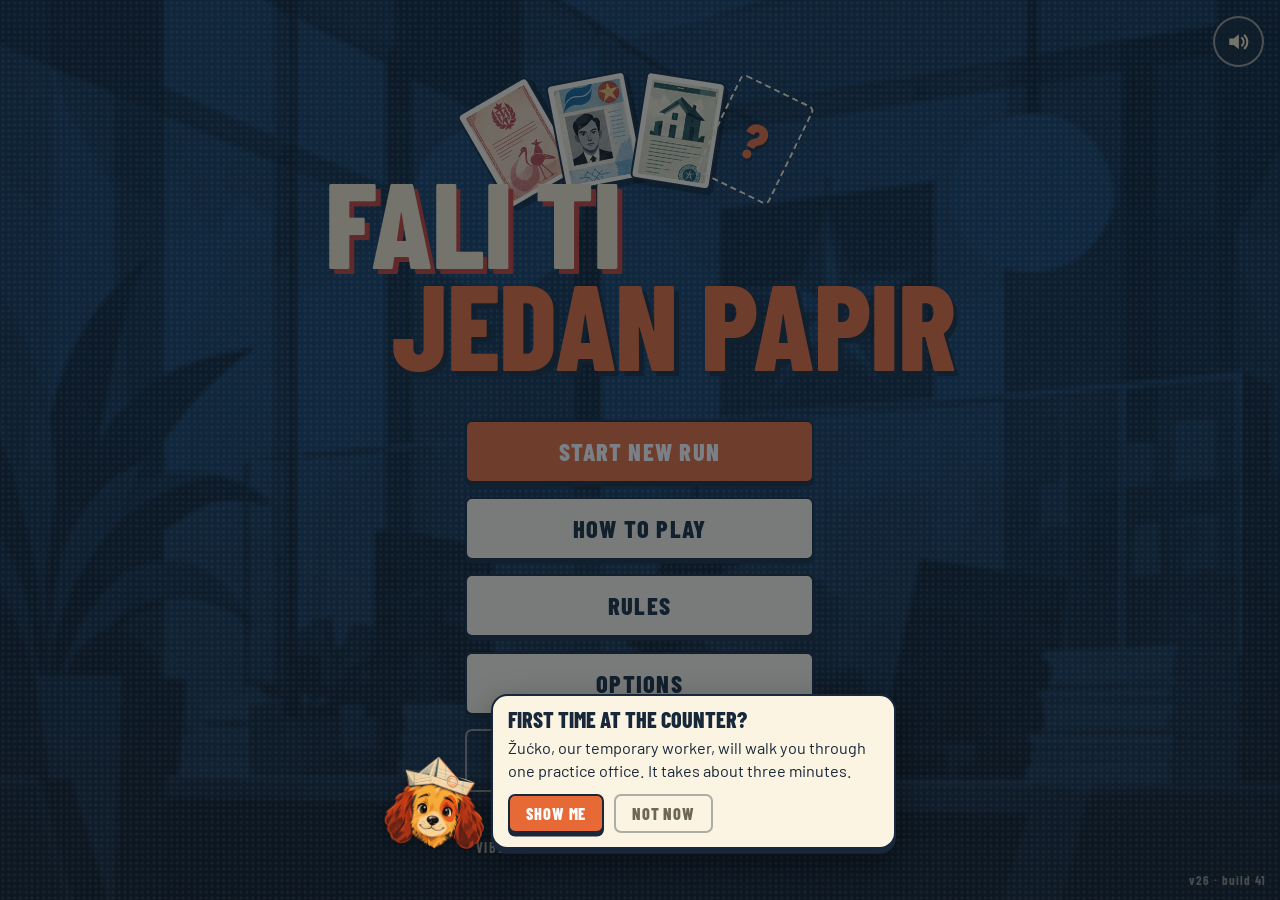
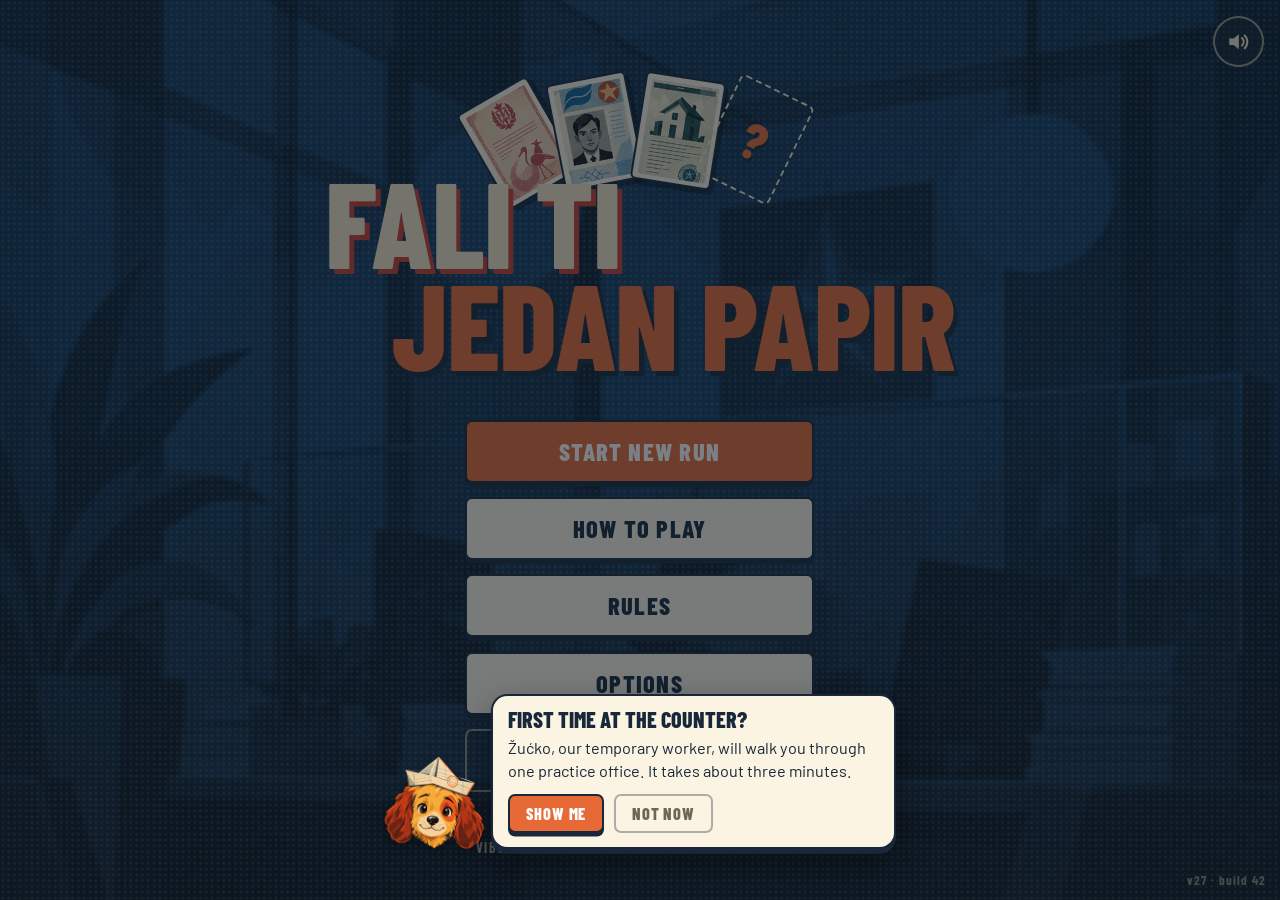
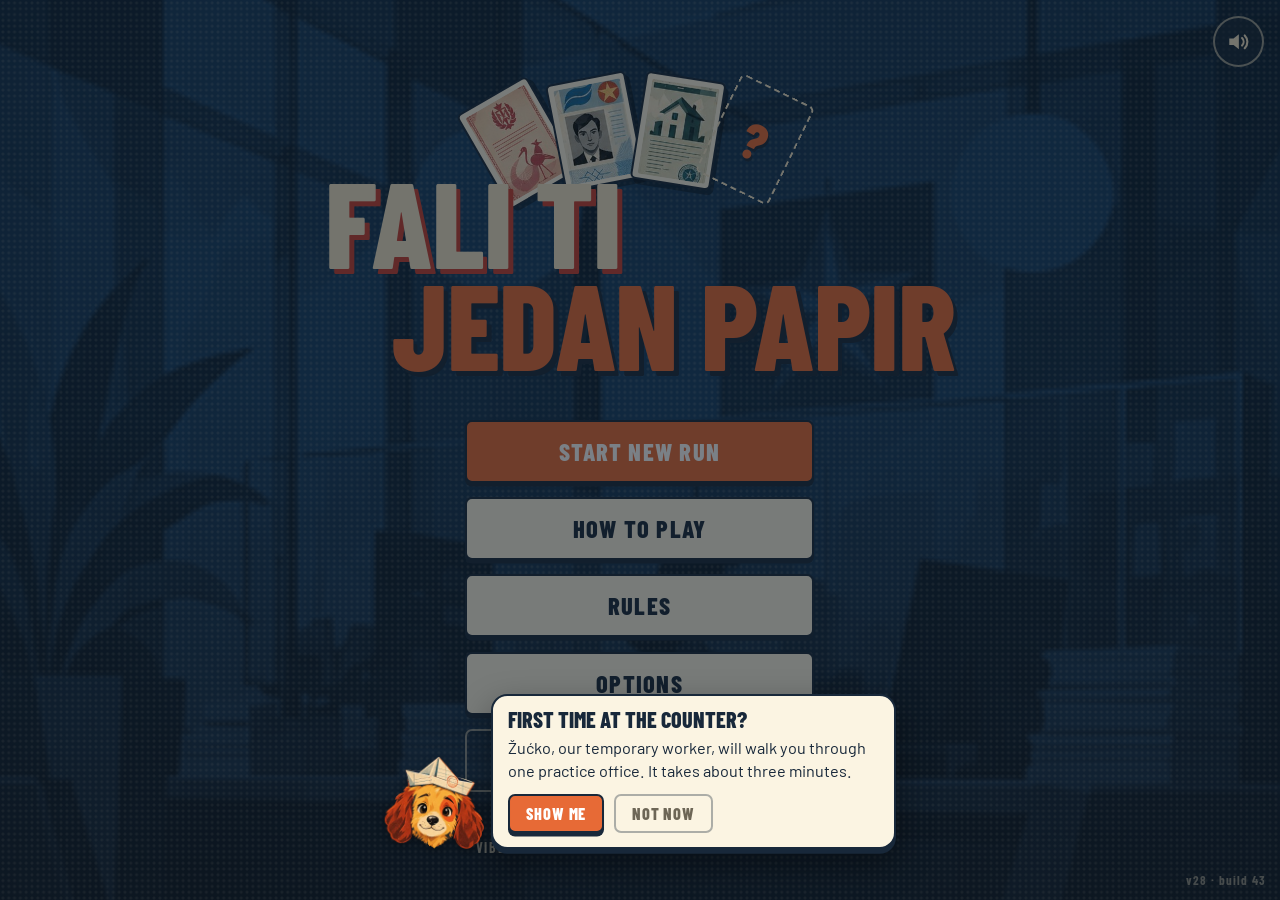
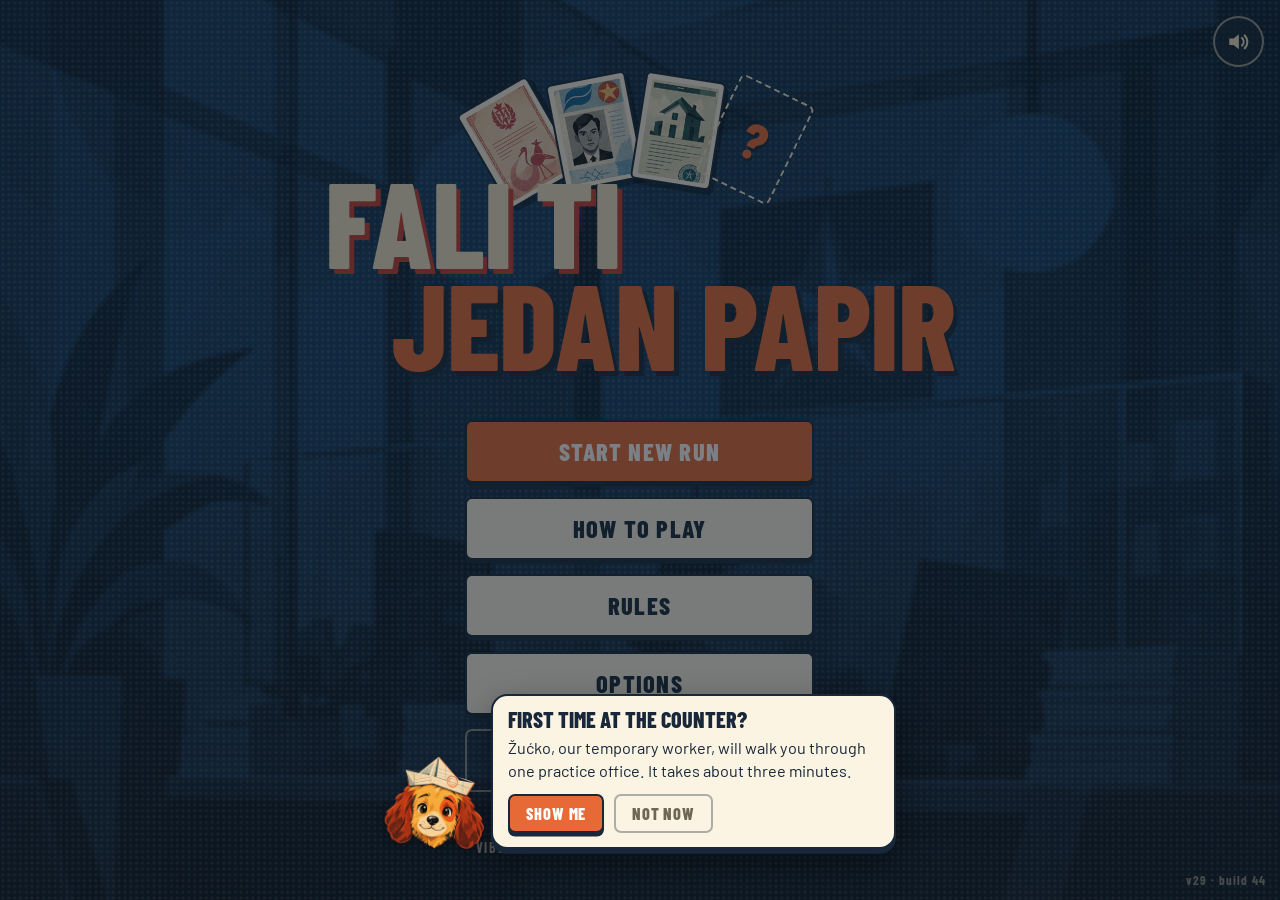
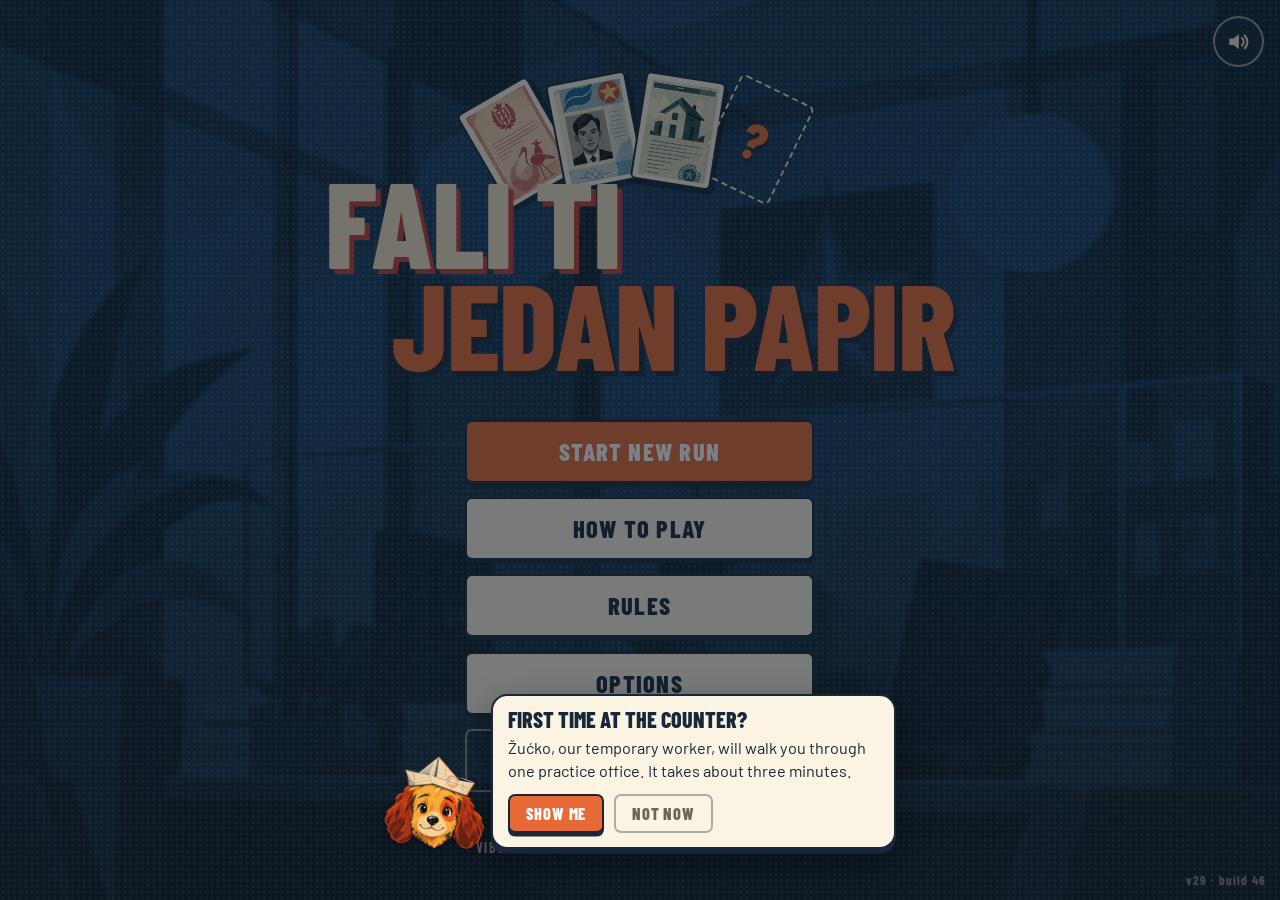
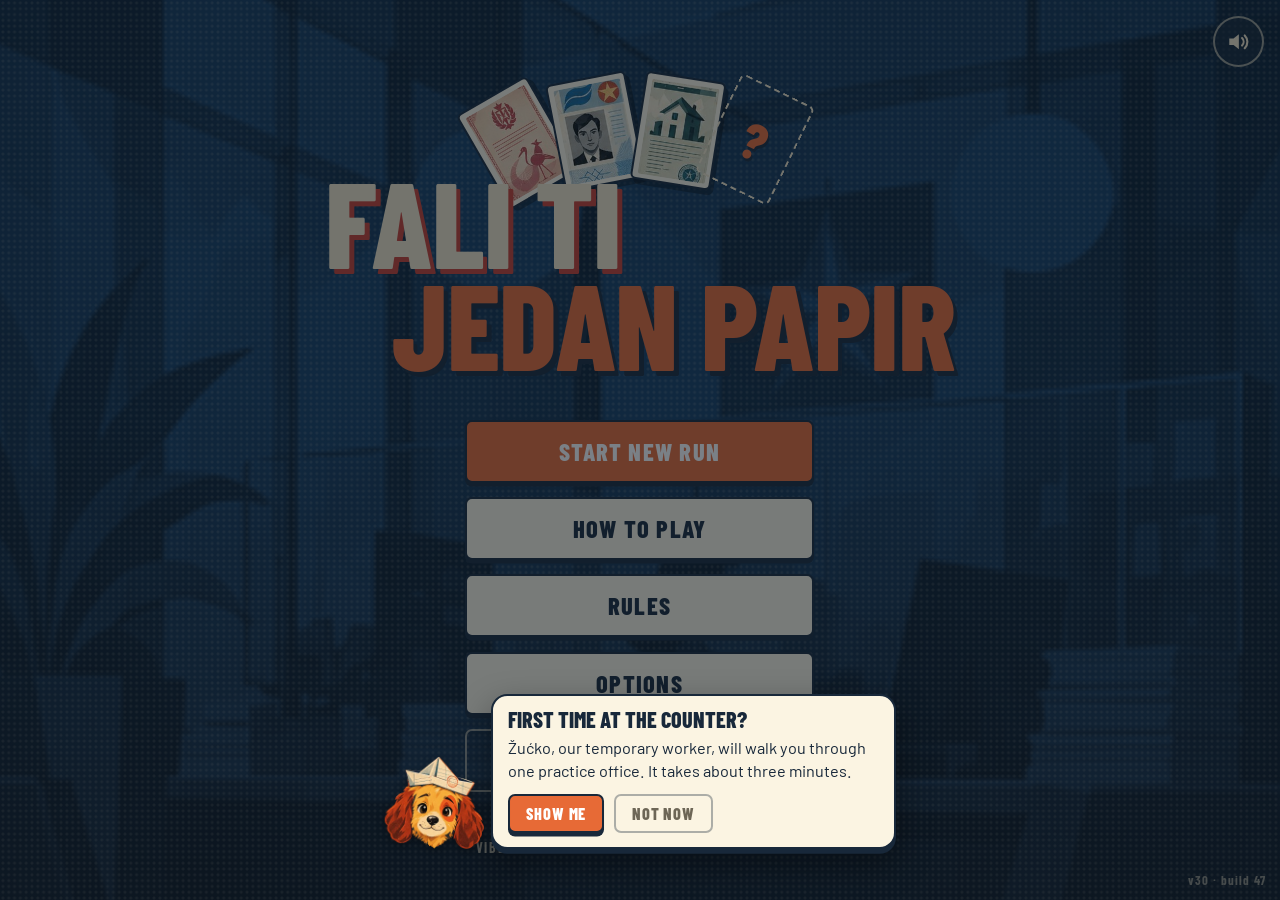
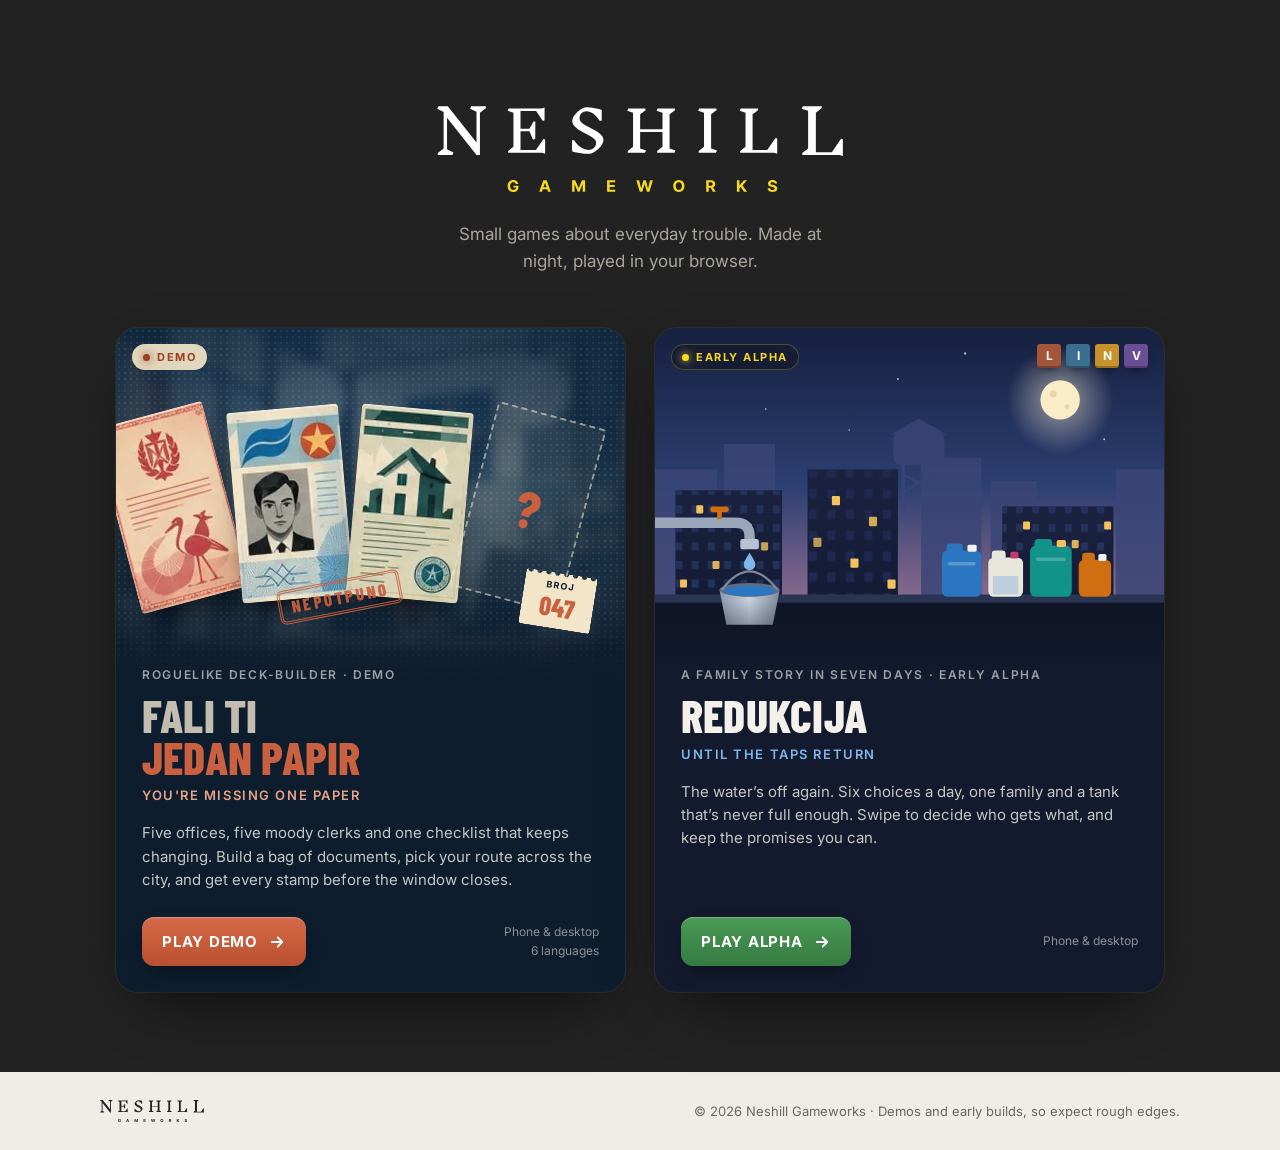
